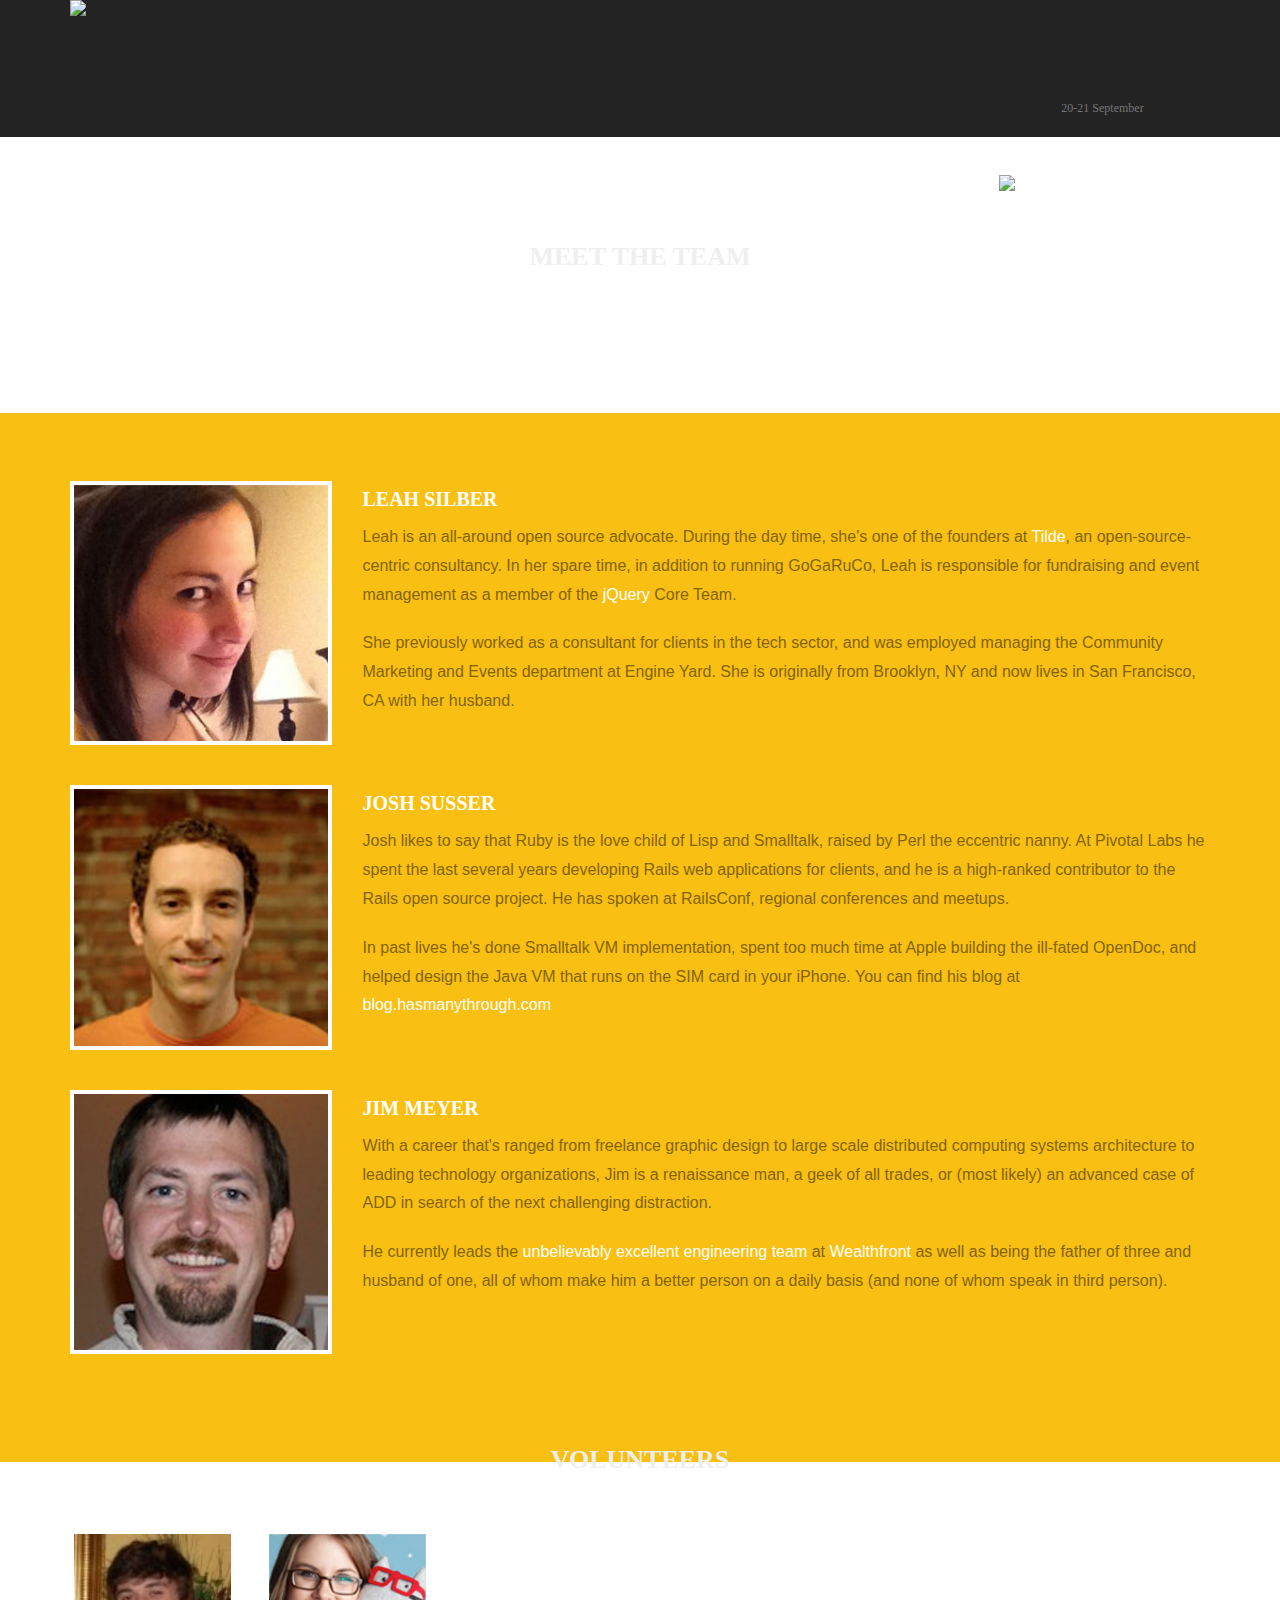
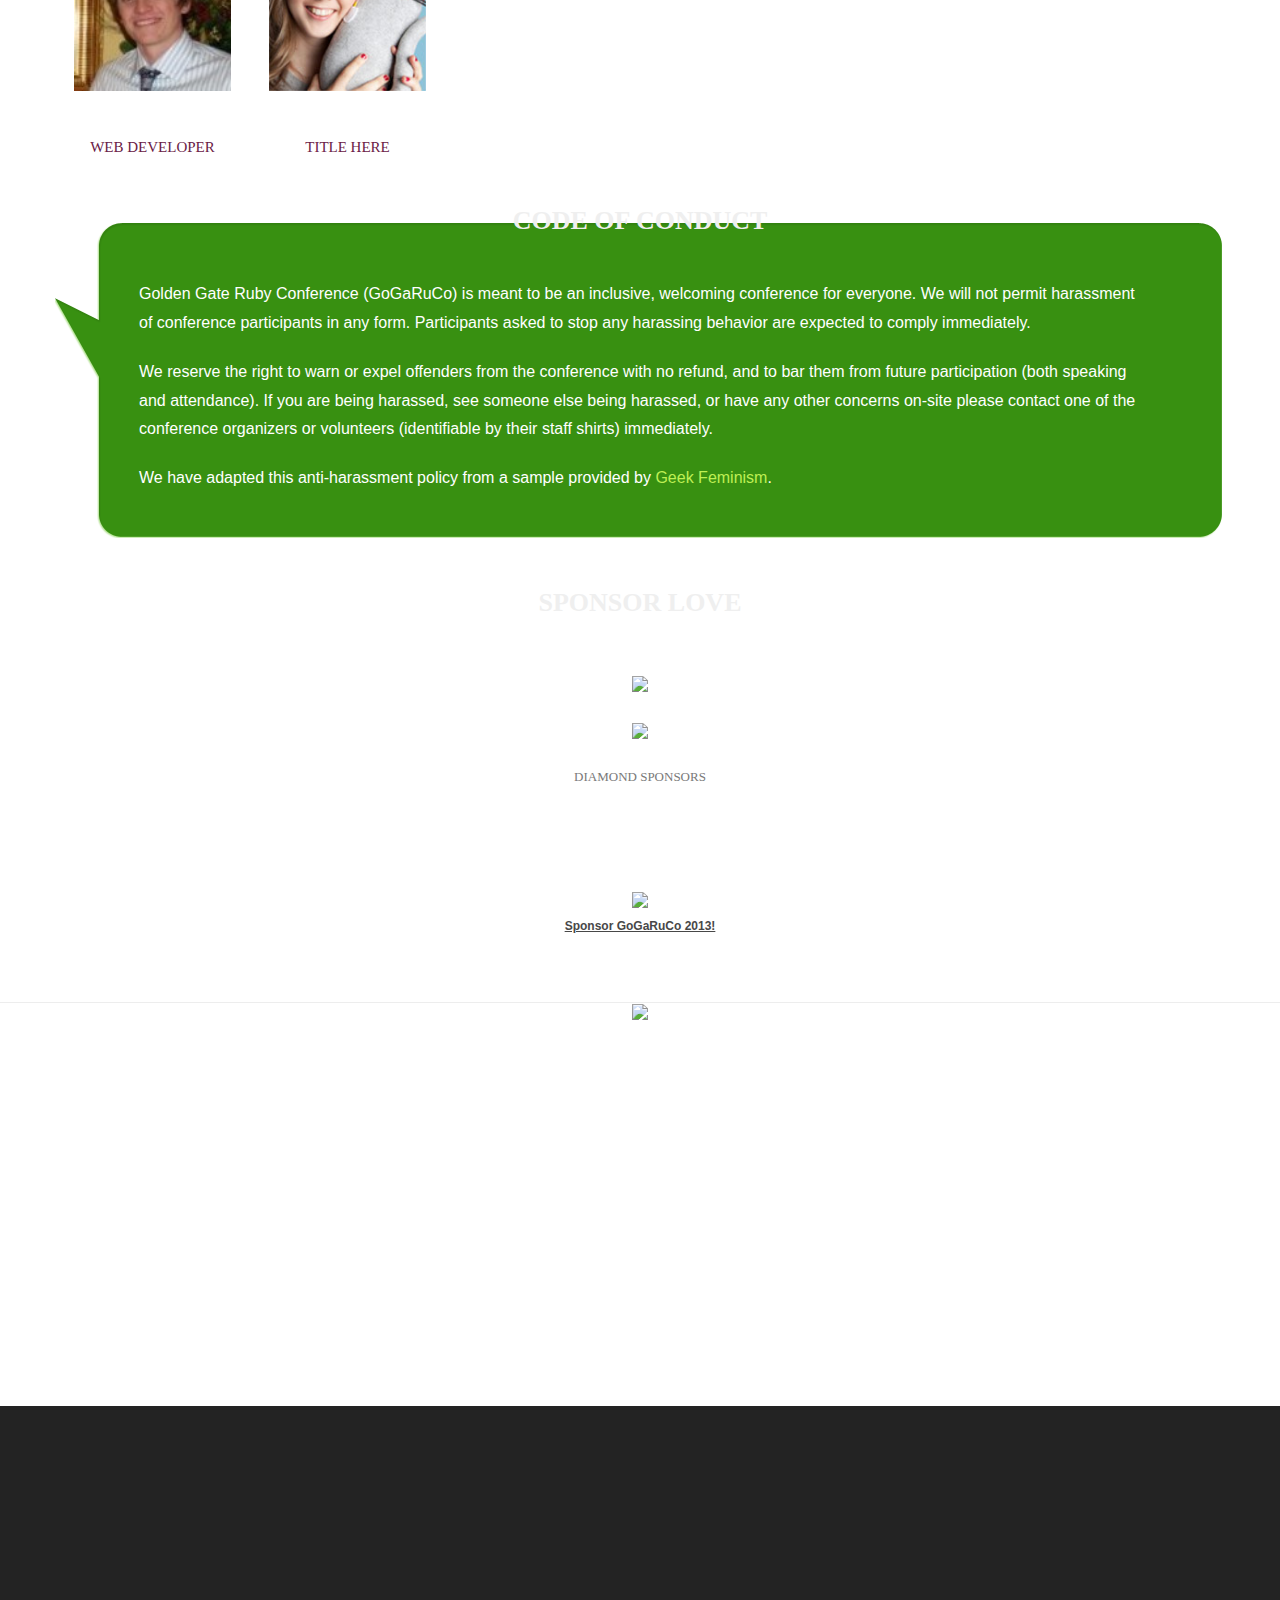
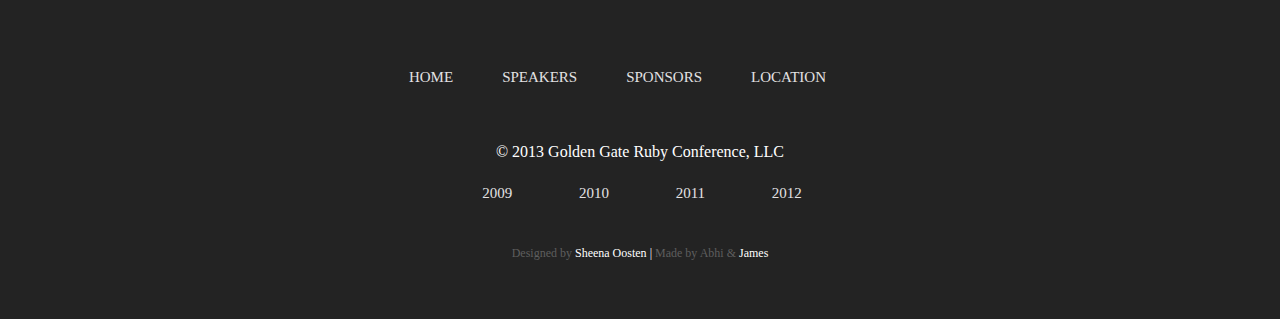
==== about.html @ cc6d3aa2 "Automated commit at 2013-07-18 03:29:44 UTC by middleman-deploy 3.0.14" ====
<!doctype html>
<html>
  <head>
    <meta charset="utf-8">
    <meta name="viewport" content="width=1920" />
    <!-- Always force latest IE rendering engine or request Chrome Frame -->
    <meta content="IE=edge,chrome=1" http-equiv="X-UA-Compatible">

    <!-- Use title if it's in the page YAML frontmatter -->
    <title>GoGaRuCo 2013</title>

    <link href="stylesheets/normalize.css?1372744883" media="screen" rel="stylesheet" type="text/css" />
<link href="stylesheets/all.css?1374118176" media="screen" rel="stylesheet" type="text/css" />
    <script src="javascripts/foundation.modernizr.js?1372744883" type="text/javascript"></script>
  </head>
  <body class="about">
    <header>
      <div class="row">
        <div class="large-10 columns">
        <ul>
          <li><a href="index.html"><img src="images/GoGaruco-logo.png?1372744883" /></a></li>
          <li><a href="index.html">Home</a></li>
          <li><a href="speakers.html">Speakers</a></li>
          <li><a href="sponsors.html">Sponsors</a></li>
          <li><a href="location.html">Location</a></li>
          <!--<li><a href="#">About</a></li>-->
        </ul>
        </div>
        <div class="large-2 columns">
        <div id="register">
          <a href="registration.html">Register Here</a>
          <div id="date">20-21 September</div>
        </div>
        </div>
      </div>
    </header>

    <div id="small_banner">
  <div class="row">
    <div class="banner-sash">
      <h2>Meet The Team</h2>
      <div class="banner-robot"><img src="images/pink-robot.png?1372744883" /></div>
    </div>
  </div>
</div>
<div class="leading-strip"></div>
<div id="team">
  <div class="row">
    <div class="large-3 columns">
        <img src="images/team/leah.jpg?1374118175" />
    </div>
    <div class="large-9 columns">
      <h2>Leah Silber</h2>
      <p>Leah is an all-around open source advocate. During the day time, she's one of the founders at <a href="tilde.io">Tilde</a>, an open-source-centric consultancy. In her spare time, in addition to running GoGaRuCo, Leah is responsible for fundraising and event management as a member of the <a href="jquery.com">jQuery</a> Core Team.</p>
      <p>She previously worked as a consultant for clients in the tech sector, and was employed managing the Community Marketing and Events department at Engine Yard. She is originally from Brooklyn, NY and now lives in San Francisco, CA with her husband. </p>
    </div>
  </div>
  <div class="row">
    <div class="large-3 columns">
        <img src="images/team/josh.jpg?1374118175" />
    </div>
    <div class="large-9 columns">
      <h2>Josh Susser</h2>
      <p>Josh likes to say that Ruby is the love child of Lisp and Smalltalk, raised by Perl the eccentric nanny. At Pivotal Labs he spent the last several years developing Rails web applications for clients, and he is a high-ranked contributor to the Rails open source project. He has spoken at RailsConf, regional conferences and meetups.</p>
      <p> In past lives he's done Smalltalk VM implementation, spent too much time at Apple building the ill-fated OpenDoc, and helped design the Java VM that runs on the SIM card in your iPhone. You can find his blog at <a href="http://blog.hasmanythrough.com">blog.hasmanythrough.com</a></p>
    </div>
  </div>
  <div class="row">
    <div class="large-3 columns">
        <img src="images/team/jim.jpg?1374118175" />
    </div>
    <div class="large-9 columns">
      <h2>JIM MEYER</h2>
      <p>With a career that's ranged from freelance graphic design to large scale distributed computing systems architecture to leading technology organizations, Jim is a renaissance man, a geek of all trades, or (most likely) an advanced case of ADD in search of the next challenging distraction. </p>
      <p>He currently leads the <a href="https://www.wealthfront.com/engineering">unbelievably excellent engineering team</a> at <a href="https://www.wealthfront.com/engineering">Wealthfront</a> as well as being the father of three and husband of one, all of whom make him a better person on a daily basis (and none of whom speak in third person).</p>
    </div>
  </div>
</div>
<div id="volunteers-heading">
  <h2>Volunteers</h2>
</div>
<div id="volunteers">
  <div class="row">
      <div class="large-2 columns">
        <div class="volunteer">
          <a href="http://www.hjhart.com">
              <img src="images/team/james.jpg?1374118175" />
          </a>
          <a href="http://www.hjhart.com" class="volunteer-url">
            James Hart
          </a>
          <span class="volunteer-title">Web Developer</span>
        </div>
      </div>
      <div class="large-2 columns left">
        <div class="volunteer">
          <a href="https://twitter.com/rachelmyers">
              <img src="images/team/rachel.jpg?1374118175" />
          </a>
          <a href="https://twitter.com/rachelmyers" class="volunteer-url">
            Rachel Myers
          </a>
          <span class="volunteer-title">Title Here</span>
        </div>
      </div>
    </div>
</div>
<div id="about-code-of-conduct-heading">
  <h2>Code of Conduct</h2>
</div>
<div id="about-code-of-conduct">
  <div class="row">
    <div id="conduct-policy">
      <p>Golden Gate Ruby Conference (GoGaRuCo) is meant to be an inclusive, welcoming conference for everyone. We will not permit harassment of conference participants in any form. Participants asked to stop any harassing behavior are expected to comply immediately.</p>
      <p>We reserve the right to warn or expel offenders from the conference with no refund, and to bar them from future participation (both speaking and attendance). If you are being harassed, see someone else being harassed, or have any other concerns on-site please contact one of the conference organizers or volunteers (identifiable by their staff shirts) immediately.</p>
      <p>We have adapted this anti-harassment policy from a sample provided by <a href="http://geekfeminism.wikia.com/wiki/Conference_anti-harassment/Policy">Geek Feminism</a>.</p>
    </div>
  </div>
</div>

<div id="sponsors-heading"><h2>Sponsor Love</h2></div>
<div id="sponsors">
  <img src="images/sponsor-line-top.png?1372744883" />

  
  <div class="sponsor_level">
    <ul>
      
        <li><a href="http://www.newrelic.com/"><img src="images/sponsors/new_relic.png?1372744883" /></a></li>
      
    </ul>
    <span>Diamond Sponsors</span>
  </div>
  

  
  <div class="sponsor_level secondary hidden">
    <ul>
      
        <li><a href="http://www.tilde.io/"><img src="images/sponsors/tilde.png?1372744883" /></a></li>
      
        <li><a href="http://www.carbonfive.com/"><img src="images/sponsors/carbon_five.png?1372744883" /></a></li>
      
        <li><a href="http://www.stormpath.com/"><img src="images/sponsors/stormpath.png?1372744883" /></a></li>
      
        <li><a href="http://causes.com/"><img src="images/sponsors/causes.png?1374118175" /></a></li>
      
        <li><a href="http://www.getbraintree.com/"><img src="images/sponsors/braintree.png?1374118175" /></a></li>
      
    </ul>
    <span>Platinum Sponsors</span>
  </div>
  
  <div class="sponsor_level secondary hidden">
    <ul>
      
        <li><a href="http://www.sharethrough.com/"><img src="images/sponsors/sharethrough.png?1374118175" /></a></li>
      
        <li><a href="http://developer.rackspace.com"><img src="images/sponsors/rackspace.png?1374118175" /></a></li>
      
        <li><a href="http://www.pivotallabs.com"><img src="images/sponsors/pivotal.png?1374118175" /></a></li>
      
        <li><a href="http://www.intridea.com"><img src="images/sponsors/intridea.png?1374118175" /></a></li>
      
    </ul>
    <span>Platinum Sponsors</span>
  </div>
  
  
      
      <div class="sponsor_level secondary hidden">
        <ul>
          
              <li><a href="http://www.lumosity.com/"><img src="images/sponsors/lumosity.png?1374118175" /></a></li>
          
              <li><a href="http://wanelo.com/"><img src="images/sponsors/wanelo.png?1374118175" /></a></li>
          
        </ul>
        <span>Gold Sponsors</span>
      </div>
      
  
  
  <img src="images/sponsor-line-bottom.png?1372744883" />
  <br/>
  <a class="prospectus" href="2013_prospectus.pdf">Sponsor GoGaRuCo 2013!</a>
</div><div class="robot-group">
  <div class="row">
    <img src="images/robot-group.png?1372744883" /> 
  </div>
</div>

<div class="footer-overlap">
  <!-- This covers the difference between the height of the robot-group image and the height of the robot-group div.-->
</div>


    <footer>
      <div class="row center">
        <ul class="nav">
          <li><a href="index.html">Home</a></li>
          <li><a href="speakers.html">Speakers</a></li>
          <li><a href="sponsors.html">Sponsors</a></li>
          <li><a href="location.html">Location</a></li>
          <!--<li><a href="#">About</a></li>-->
        </ul>
        &copy; 2013 Golden Gate Ruby Conference, LLC
        <ul class="past_years">
          <li><a href="http://2009.gogaruco.com">2009</a></li>
          <li><a href="http://2010.gogaruco.com">2010</a></li>
          <li><a href="http://2011.gogaruco.com">2011</a></li>
          <li><a href="http://2012.gogaruco.com">2012</a></li>
        </ul>
      </div>
      <div class="row center credits">
        Designed by <a href="http://www.sheenaoosten.com/">Sheena Oosten</a> <span id="bar">|</span> Made by Abhi &amp; <a href="http://www.hjhart.com">James</a>
      </div>
    </footer>

    <script src="javascripts/all.js?1373388008" type="text/javascript"></script>
    <script>
      $(document).foundation();
    </script>
  </body>
</html>
---- stylesheets/all.css ----
@charset "UTF-8";
@import url("//hello.myfonts.net/count/270564");
/* @license
 * MyFonts Webfont Build ID 2557284, 2013-05-16T01:22:59-0400
 * 
 * The fonts listed in this notice are subject to the End User License
 * Agreement(s) entered into by the website owner. All other parties are 
 * explicitly restricted from using the Licensed Webfonts(s).
 * 
 * You may obtain a valid license at the URLs below.
 * 
 * Webfont: Square 721 by Bitstream
 * URL: http://www.myfonts.com/fonts/bitstream/square-721/square-721/
 * 
 * Webfont: Square 721 Bold by Bitstream
 * URL: http://www.myfonts.com/fonts/bitstream/square-721/bold/
 * 
 * Webfont: Square 721 Extended by Bitstream../fonts
 * URL: http://www.myfonts.com/fonts/bitstream/square-721/extended/
 * 
 * Webfont: Square 721 Bold Extended by Bitstream
 * URL: http://www.myfonts.com/fonts/bitstream/square-721/bold-extended/
 * 
 * 
 * License: http://www.myfonts.com/viewlicense?type=web&buildid=2557284
 * Webfonts copyright: Copyright 1990-2003 Bitstream Inc. All rights reserved.
 * 
 * © 2013 MyFonts Inc
*/
/* @import must be at top of file, otherwise CSS will not work */
@font-face {
  font-family: 'Square721BT-Roman';
  src: url("../fonts/270564_0_0.eot");
  src: url("../fonts/270564_0_0.eot?#iefix") format("embedded-opentype"), url("../fonts/270564_0_0.woff") format("woff"), url("../fonts/270564_0_0.ttf") format("truetype"); }

@font-face {
  font-family: 'Square721BT-Bold';
  src: url("../fonts/270564_1_0.eot");
  src: url("../fonts/270564_1_0.eot?#iefix") format("embedded-opentype"), url("../fonts/270564_1_0.woff") format("woff"), url("../fonts/270564_1_0.ttf") format("truetype"); }

@font-face {
  font-family: 'Square721BT-RomanExtended';
  src: url("../fonts/270564_2_0.eot");
  src: url("../fonts/270564_2_0.eot?#iefix") format("embedded-opentype"), url("../fonts/270564_2_0.woff") format("woff"), url("../fonts/270564_2_0.ttf") format("truetype"); }

@font-face {
  font-family: 'Square721BT-BoldExtended';
  src: url("../fonts/270564_3_0.eot");
  src: url("../fonts/270564_3_0.eot?#iefix") format("embedded-opentype"), url("../fonts/270564_3_0.woff") format("woff"), url("../fonts/270564_3_0.ttf") format("truetype"); }

@font-face {
  font-family: "Antenna-Regular";
  src: url("../fonts/Antenna-Regular.otf") format("opentype"); }

@font-face {
  font-family: "Antenna-Bold";
  src: url("../fonts/Antenna-Bold.otf") format("opentype"); }

@font-face {
  font-family: "AntennaCond-Regular";
  src: url("../fonts/AntennaCond-Regular.otf") format("opentype"); }

/* line 209, /Users/hjhart/.rvm/gems/ruby-2.0.0-p195@gogaruco-2013/gems/zurb-foundation-4.1.6/scss/foundation/components/_global.scss */
*,
*:before,
*:after {
  -moz-box-sizing: border-box;
  -webkit-box-sizing: border-box;
  box-sizing: border-box; }

/* line 214, /Users/hjhart/.rvm/gems/ruby-2.0.0-p195@gogaruco-2013/gems/zurb-foundation-4.1.6/scss/foundation/components/_global.scss */
html,
body {
  font-size: 100%; }

/* line 217, /Users/hjhart/.rvm/gems/ruby-2.0.0-p195@gogaruco-2013/gems/zurb-foundation-4.1.6/scss/foundation/components/_global.scss */
body {
  background: white;
  color: #222222;
  padding: 0;
  margin: 0;
  font-family: "Antenna-Regular", sans-serif;
  font-weight: normal;
  font-style: normal;
  line-height: 1;
  position: relative; }

/* line 230, /Users/hjhart/.rvm/gems/ruby-2.0.0-p195@gogaruco-2013/gems/zurb-foundation-4.1.6/scss/foundation/components/_global.scss */
a:focus {
  outline: none; }

/* line 235, /Users/hjhart/.rvm/gems/ruby-2.0.0-p195@gogaruco-2013/gems/zurb-foundation-4.1.6/scss/foundation/components/_global.scss */
img,
object,
embed {
  max-width: 100%;
  height: auto; }

/* line 238, /Users/hjhart/.rvm/gems/ruby-2.0.0-p195@gogaruco-2013/gems/zurb-foundation-4.1.6/scss/foundation/components/_global.scss */
object,
embed {
  height: 100%; }

/* line 239, /Users/hjhart/.rvm/gems/ruby-2.0.0-p195@gogaruco-2013/gems/zurb-foundation-4.1.6/scss/foundation/components/_global.scss */
img {
  -ms-interpolation-mode: bicubic; }

/* line 245, /Users/hjhart/.rvm/gems/ruby-2.0.0-p195@gogaruco-2013/gems/zurb-foundation-4.1.6/scss/foundation/components/_global.scss */
#map_canvas img,
#map_canvas embed,
#map_canvas object,
.map_canvas img,
.map_canvas embed,
.map_canvas object {
  max-width: none !important; }

/* line 250, /Users/hjhart/.rvm/gems/ruby-2.0.0-p195@gogaruco-2013/gems/zurb-foundation-4.1.6/scss/foundation/components/_global.scss */
.left {
  float: left !important; }

/* line 251, /Users/hjhart/.rvm/gems/ruby-2.0.0-p195@gogaruco-2013/gems/zurb-foundation-4.1.6/scss/foundation/components/_global.scss */
.right {
  float: right !important; }

/* line 252, /Users/hjhart/.rvm/gems/ruby-2.0.0-p195@gogaruco-2013/gems/zurb-foundation-4.1.6/scss/foundation/components/_global.scss */
.text-left {
  text-align: left !important; }

/* line 253, /Users/hjhart/.rvm/gems/ruby-2.0.0-p195@gogaruco-2013/gems/zurb-foundation-4.1.6/scss/foundation/components/_global.scss */
.text-right {
  text-align: right !important; }

/* line 254, /Users/hjhart/.rvm/gems/ruby-2.0.0-p195@gogaruco-2013/gems/zurb-foundation-4.1.6/scss/foundation/components/_global.scss */
.text-center {
  text-align: center !important; }

/* line 255, /Users/hjhart/.rvm/gems/ruby-2.0.0-p195@gogaruco-2013/gems/zurb-foundation-4.1.6/scss/foundation/components/_global.scss */
.text-justify {
  text-align: justify !important; }

/* line 256, /Users/hjhart/.rvm/gems/ruby-2.0.0-p195@gogaruco-2013/gems/zurb-foundation-4.1.6/scss/foundation/components/_global.scss */
.hide {
  display: none; }

/* line 262, /Users/hjhart/.rvm/gems/ruby-2.0.0-p195@gogaruco-2013/gems/zurb-foundation-4.1.6/scss/foundation/components/_global.scss */
.antialiased {
  -webkit-font-smoothing: antialiased; }

/* line 265, /Users/hjhart/.rvm/gems/ruby-2.0.0-p195@gogaruco-2013/gems/zurb-foundation-4.1.6/scss/foundation/components/_global.scss */
img {
  display: inline-block;
  vertical-align: middle; }

/* line 275, /Users/hjhart/.rvm/gems/ruby-2.0.0-p195@gogaruco-2013/gems/zurb-foundation-4.1.6/scss/foundation/components/_global.scss */
textarea {
  height: auto;
  min-height: 50px; }

/* line 278, /Users/hjhart/.rvm/gems/ruby-2.0.0-p195@gogaruco-2013/gems/zurb-foundation-4.1.6/scss/foundation/components/_global.scss */
select {
  width: 100%; }

/* Grid HTML Classes */
/* line 116, /Users/hjhart/.rvm/gems/ruby-2.0.0-p195@gogaruco-2013/gems/zurb-foundation-4.1.6/scss/foundation/components/_grid.scss */
.row {
  width: 100%;
  margin-left: auto;
  margin-right: auto;
  margin-top: 0;
  margin-bottom: 0;
  max-width: 73.125em;
  *zoom: 1; }
  /* line 101, /Users/hjhart/.rvm/gems/ruby-2.0.0-p195@gogaruco-2013/gems/zurb-foundation-4.1.6/scss/foundation/components/_global.scss */
  .row:before, .row:after {
    content: " ";
    display: table; }
  /* line 102, /Users/hjhart/.rvm/gems/ruby-2.0.0-p195@gogaruco-2013/gems/zurb-foundation-4.1.6/scss/foundation/components/_global.scss */
  .row:after {
    clear: both; }
  /* line 121, /Users/hjhart/.rvm/gems/ruby-2.0.0-p195@gogaruco-2013/gems/zurb-foundation-4.1.6/scss/foundation/components/_grid.scss */
  .row.collapse .column,
  .row.collapse .columns {
    position: relative;
    padding-left: 0;
    padding-right: 0;
    float: left; }
  /* line 124, /Users/hjhart/.rvm/gems/ruby-2.0.0-p195@gogaruco-2013/gems/zurb-foundation-4.1.6/scss/foundation/components/_grid.scss */
  .row .row {
    width: auto;
    margin-left: -0.9375em;
    margin-right: -0.9375em;
    margin-top: 0;
    margin-bottom: 0;
    max-width: none;
    *zoom: 1; }
    /* line 101, /Users/hjhart/.rvm/gems/ruby-2.0.0-p195@gogaruco-2013/gems/zurb-foundation-4.1.6/scss/foundation/components/_global.scss */
    .row .row:before, .row .row:after {
      content: " ";
      display: table; }
    /* line 102, /Users/hjhart/.rvm/gems/ruby-2.0.0-p195@gogaruco-2013/gems/zurb-foundation-4.1.6/scss/foundation/components/_global.scss */
    .row .row:after {
      clear: both; }
    /* line 125, /Users/hjhart/.rvm/gems/ruby-2.0.0-p195@gogaruco-2013/gems/zurb-foundation-4.1.6/scss/foundation/components/_grid.scss */
    .row .row.collapse {
      width: auto;
      margin: 0;
      max-width: none;
      *zoom: 1; }
      /* line 101, /Users/hjhart/.rvm/gems/ruby-2.0.0-p195@gogaruco-2013/gems/zurb-foundation-4.1.6/scss/foundation/components/_global.scss */
      .row .row.collapse:before, .row .row.collapse:after {
        content: " ";
        display: table; }
      /* line 102, /Users/hjhart/.rvm/gems/ruby-2.0.0-p195@gogaruco-2013/gems/zurb-foundation-4.1.6/scss/foundation/components/_global.scss */
      .row .row.collapse:after {
        clear: both; }

/* line 130, /Users/hjhart/.rvm/gems/ruby-2.0.0-p195@gogaruco-2013/gems/zurb-foundation-4.1.6/scss/foundation/components/_grid.scss */
.column,
.columns {
  position: relative;
  padding-left: 0.9375em;
  padding-right: 0.9375em;
  width: 100%;
  float: left; }

@media only screen {
  /* line 135, /Users/hjhart/.rvm/gems/ruby-2.0.0-p195@gogaruco-2013/gems/zurb-foundation-4.1.6/scss/foundation/components/_grid.scss */
  .column,
  .columns {
    position: relative;
    padding-left: 0.9375em;
    padding-right: 0.9375em;
    float: left; }

  /* line 138, /Users/hjhart/.rvm/gems/ruby-2.0.0-p195@gogaruco-2013/gems/zurb-foundation-4.1.6/scss/foundation/components/_grid.scss */
  .small-1 {
    position: relative;
    width: 8.33333%; }

  /* line 138, /Users/hjhart/.rvm/gems/ruby-2.0.0-p195@gogaruco-2013/gems/zurb-foundation-4.1.6/scss/foundation/components/_grid.scss */
  .small-2 {
    position: relative;
    width: 16.66667%; }

  /* line 138, /Users/hjhart/.rvm/gems/ruby-2.0.0-p195@gogaruco-2013/gems/zurb-foundation-4.1.6/scss/foundation/components/_grid.scss */
  .small-3 {
    position: relative;
    width: 25%; }

  /* line 138, /Users/hjhart/.rvm/gems/ruby-2.0.0-p195@gogaruco-2013/gems/zurb-foundation-4.1.6/scss/foundation/components/_grid.scss */
  .small-4 {
    position: relative;
    width: 33.33333%; }

  /* line 138, /Users/hjhart/.rvm/gems/ruby-2.0.0-p195@gogaruco-2013/gems/zurb-foundation-4.1.6/scss/foundation/components/_grid.scss */
  .small-5 {
    position: relative;
    width: 41.66667%; }

  /* line 138, /Users/hjhart/.rvm/gems/ruby-2.0.0-p195@gogaruco-2013/gems/zurb-foundation-4.1.6/scss/foundation/components/_grid.scss */
  .small-6 {
    position: relative;
    width: 50%; }

  /* line 138, /Users/hjhart/.rvm/gems/ruby-2.0.0-p195@gogaruco-2013/gems/zurb-foundation-4.1.6/scss/foundation/components/_grid.scss */
  .small-7 {
    position: relative;
    width: 58.33333%; }

  /* line 138, /Users/hjhart/.rvm/gems/ruby-2.0.0-p195@gogaruco-2013/gems/zurb-foundation-4.1.6/scss/foundation/components/_grid.scss */
  .small-8 {
    position: relative;
    width: 66.66667%; }

  /* line 138, /Users/hjhart/.rvm/gems/ruby-2.0.0-p195@gogaruco-2013/gems/zurb-foundation-4.1.6/scss/foundation/components/_grid.scss */
  .small-9 {
    position: relative;
    width: 75%; }

  /* line 138, /Users/hjhart/.rvm/gems/ruby-2.0.0-p195@gogaruco-2013/gems/zurb-foundation-4.1.6/scss/foundation/components/_grid.scss */
  .small-10 {
    position: relative;
    width: 83.33333%; }

  /* line 138, /Users/hjhart/.rvm/gems/ruby-2.0.0-p195@gogaruco-2013/gems/zurb-foundation-4.1.6/scss/foundation/components/_grid.scss */
  .small-11 {
    position: relative;
    width: 91.66667%; }

  /* line 138, /Users/hjhart/.rvm/gems/ruby-2.0.0-p195@gogaruco-2013/gems/zurb-foundation-4.1.6/scss/foundation/components/_grid.scss */
  .small-12 {
    position: relative;
    width: 100%; }

  /* line 142, /Users/hjhart/.rvm/gems/ruby-2.0.0-p195@gogaruco-2013/gems/zurb-foundation-4.1.6/scss/foundation/components/_grid.scss */
  .small-offset-1 {
    position: relative;
    margin-left: 8.33333%; }

  /* line 142, /Users/hjhart/.rvm/gems/ruby-2.0.0-p195@gogaruco-2013/gems/zurb-foundation-4.1.6/scss/foundation/components/_grid.scss */
  .small-offset-2 {
    position: relative;
    margin-left: 16.66667%; }

  /* line 142, /Users/hjhart/.rvm/gems/ruby-2.0.0-p195@gogaruco-2013/gems/zurb-foundation-4.1.6/scss/foundation/components/_grid.scss */
  .small-offset-3 {
    position: relative;
    margin-left: 25%; }

  /* line 142, /Users/hjhart/.rvm/gems/ruby-2.0.0-p195@gogaruco-2013/gems/zurb-foundation-4.1.6/scss/foundation/components/_grid.scss */
  .small-offset-4 {
    position: relative;
    margin-left: 33.33333%; }

  /* line 142, /Users/hjhart/.rvm/gems/ruby-2.0.0-p195@gogaruco-2013/gems/zurb-foundation-4.1.6/scss/foundation/components/_grid.scss */
  .small-offset-5 {
    position: relative;
    margin-left: 41.66667%; }

  /* line 142, /Users/hjhart/.rvm/gems/ruby-2.0.0-p195@gogaruco-2013/gems/zurb-foundation-4.1.6/scss/foundation/components/_grid.scss */
  .small-offset-6 {
    position: relative;
    margin-left: 50%; }

  /* line 142, /Users/hjhart/.rvm/gems/ruby-2.0.0-p195@gogaruco-2013/gems/zurb-foundation-4.1.6/scss/foundation/components/_grid.scss */
  .small-offset-7 {
    position: relative;
    margin-left: 58.33333%; }

  /* line 142, /Users/hjhart/.rvm/gems/ruby-2.0.0-p195@gogaruco-2013/gems/zurb-foundation-4.1.6/scss/foundation/components/_grid.scss */
  .small-offset-8 {
    position: relative;
    margin-left: 66.66667%; }

  /* line 142, /Users/hjhart/.rvm/gems/ruby-2.0.0-p195@gogaruco-2013/gems/zurb-foundation-4.1.6/scss/foundation/components/_grid.scss */
  .small-offset-9 {
    position: relative;
    margin-left: 75%; }

  /* line 142, /Users/hjhart/.rvm/gems/ruby-2.0.0-p195@gogaruco-2013/gems/zurb-foundation-4.1.6/scss/foundation/components/_grid.scss */
  .small-offset-10 {
    position: relative;
    margin-left: 83.33333%; }

  /* line 145, /Users/hjhart/.rvm/gems/ruby-2.0.0-p195@gogaruco-2013/gems/zurb-foundation-4.1.6/scss/foundation/components/_grid.scss */
  [class*="column"] + [class*="column"]:last-child {
    float: right; }

  /* line 146, /Users/hjhart/.rvm/gems/ruby-2.0.0-p195@gogaruco-2013/gems/zurb-foundation-4.1.6/scss/foundation/components/_grid.scss */
  [class*="column"] + [class*="column"].end {
    float: left; }

  /* line 149, /Users/hjhart/.rvm/gems/ruby-2.0.0-p195@gogaruco-2013/gems/zurb-foundation-4.1.6/scss/foundation/components/_grid.scss */
  .column.small-centered,
  .columns.small-centered {
    position: relative;
    margin-left: auto;
    margin-right: auto;
    float: none !important; } }
/* Styles for screens that are atleast 768px; */
@media only screen and (min-width: 48em) {
  /* line 156, /Users/hjhart/.rvm/gems/ruby-2.0.0-p195@gogaruco-2013/gems/zurb-foundation-4.1.6/scss/foundation/components/_grid.scss */
  .large-1 {
    position: relative;
    width: 8.33333%; }

  /* line 156, /Users/hjhart/.rvm/gems/ruby-2.0.0-p195@gogaruco-2013/gems/zurb-foundation-4.1.6/scss/foundation/components/_grid.scss */
  .large-2 {
    position: relative;
    width: 16.66667%; }

  /* line 156, /Users/hjhart/.rvm/gems/ruby-2.0.0-p195@gogaruco-2013/gems/zurb-foundation-4.1.6/scss/foundation/components/_grid.scss */
  .large-3 {
    position: relative;
    width: 25%; }

  /* line 156, /Users/hjhart/.rvm/gems/ruby-2.0.0-p195@gogaruco-2013/gems/zurb-foundation-4.1.6/scss/foundation/components/_grid.scss */
  .large-4 {
    position: relative;
    width: 33.33333%; }

  /* line 156, /Users/hjhart/.rvm/gems/ruby-2.0.0-p195@gogaruco-2013/gems/zurb-foundation-4.1.6/scss/foundation/components/_grid.scss */
  .large-5 {
    position: relative;
    width: 41.66667%; }

  /* line 156, /Users/hjhart/.rvm/gems/ruby-2.0.0-p195@gogaruco-2013/gems/zurb-foundation-4.1.6/scss/foundation/components/_grid.scss */
  .large-6 {
    position: relative;
    width: 50%; }

  /* line 156, /Users/hjhart/.rvm/gems/ruby-2.0.0-p195@gogaruco-2013/gems/zurb-foundation-4.1.6/scss/foundation/components/_grid.scss */
  .large-7 {
    position: relative;
    width: 58.33333%; }

  /* line 156, /Users/hjhart/.rvm/gems/ruby-2.0.0-p195@gogaruco-2013/gems/zurb-foundation-4.1.6/scss/foundation/components/_grid.scss */
  .large-8 {
    position: relative;
    width: 66.66667%; }

  /* line 156, /Users/hjhart/.rvm/gems/ruby-2.0.0-p195@gogaruco-2013/gems/zurb-foundation-4.1.6/scss/foundation/components/_grid.scss */
  .large-9 {
    position: relative;
    width: 75%; }

  /* line 156, /Users/hjhart/.rvm/gems/ruby-2.0.0-p195@gogaruco-2013/gems/zurb-foundation-4.1.6/scss/foundation/components/_grid.scss */
  .large-10 {
    position: relative;
    width: 83.33333%; }

  /* line 156, /Users/hjhart/.rvm/gems/ruby-2.0.0-p195@gogaruco-2013/gems/zurb-foundation-4.1.6/scss/foundation/components/_grid.scss */
  .large-11 {
    position: relative;
    width: 91.66667%; }

  /* line 156, /Users/hjhart/.rvm/gems/ruby-2.0.0-p195@gogaruco-2013/gems/zurb-foundation-4.1.6/scss/foundation/components/_grid.scss */
  .large-12 {
    position: relative;
    width: 100%; }

  /* line 160, /Users/hjhart/.rvm/gems/ruby-2.0.0-p195@gogaruco-2013/gems/zurb-foundation-4.1.6/scss/foundation/components/_grid.scss */
  .row .large-offset-1 {
    position: relative;
    margin-left: 8.33333%; }

  /* line 160, /Users/hjhart/.rvm/gems/ruby-2.0.0-p195@gogaruco-2013/gems/zurb-foundation-4.1.6/scss/foundation/components/_grid.scss */
  .row .large-offset-2 {
    position: relative;
    margin-left: 16.66667%; }

  /* line 160, /Users/hjhart/.rvm/gems/ruby-2.0.0-p195@gogaruco-2013/gems/zurb-foundation-4.1.6/scss/foundation/components/_grid.scss */
  .row .large-offset-3 {
    position: relative;
    margin-left: 25%; }

  /* line 160, /Users/hjhart/.rvm/gems/ruby-2.0.0-p195@gogaruco-2013/gems/zurb-foundation-4.1.6/scss/foundation/components/_grid.scss */
  .row .large-offset-4 {
    position: relative;
    margin-left: 33.33333%; }

  /* line 160, /Users/hjhart/.rvm/gems/ruby-2.0.0-p195@gogaruco-2013/gems/zurb-foundation-4.1.6/scss/foundation/components/_grid.scss */
  .row .large-offset-5 {
    position: relative;
    margin-left: 41.66667%; }

  /* line 160, /Users/hjhart/.rvm/gems/ruby-2.0.0-p195@gogaruco-2013/gems/zurb-foundation-4.1.6/scss/foundation/components/_grid.scss */
  .row .large-offset-6 {
    position: relative;
    margin-left: 50%; }

  /* line 160, /Users/hjhart/.rvm/gems/ruby-2.0.0-p195@gogaruco-2013/gems/zurb-foundation-4.1.6/scss/foundation/components/_grid.scss */
  .row .large-offset-7 {
    position: relative;
    margin-left: 58.33333%; }

  /* line 160, /Users/hjhart/.rvm/gems/ruby-2.0.0-p195@gogaruco-2013/gems/zurb-foundation-4.1.6/scss/foundation/components/_grid.scss */
  .row .large-offset-8 {
    position: relative;
    margin-left: 66.66667%; }

  /* line 160, /Users/hjhart/.rvm/gems/ruby-2.0.0-p195@gogaruco-2013/gems/zurb-foundation-4.1.6/scss/foundation/components/_grid.scss */
  .row .large-offset-9 {
    position: relative;
    margin-left: 75%; }

  /* line 160, /Users/hjhart/.rvm/gems/ruby-2.0.0-p195@gogaruco-2013/gems/zurb-foundation-4.1.6/scss/foundation/components/_grid.scss */
  .row .large-offset-10 {
    position: relative;
    margin-left: 83.33333%; }

  /* line 160, /Users/hjhart/.rvm/gems/ruby-2.0.0-p195@gogaruco-2013/gems/zurb-foundation-4.1.6/scss/foundation/components/_grid.scss */
  .row .large-offset-11 {
    position: relative;
    margin-left: 91.66667%; }

  /* line 164, /Users/hjhart/.rvm/gems/ruby-2.0.0-p195@gogaruco-2013/gems/zurb-foundation-4.1.6/scss/foundation/components/_grid.scss */
  .push-1 {
    position: relative;
    left: 8.33333%;
    right: auto; }

  /* line 165, /Users/hjhart/.rvm/gems/ruby-2.0.0-p195@gogaruco-2013/gems/zurb-foundation-4.1.6/scss/foundation/components/_grid.scss */
  .pull-1 {
    position: relative;
    right: 8.33333%;
    left: auto; }

  /* line 164, /Users/hjhart/.rvm/gems/ruby-2.0.0-p195@gogaruco-2013/gems/zurb-foundation-4.1.6/scss/foundation/components/_grid.scss */
  .push-2 {
    position: relative;
    left: 16.66667%;
    right: auto; }

  /* line 165, /Users/hjhart/.rvm/gems/ruby-2.0.0-p195@gogaruco-2013/gems/zurb-foundation-4.1.6/scss/foundation/components/_grid.scss */
  .pull-2 {
    position: relative;
    right: 16.66667%;
    left: auto; }

  /* line 164, /Users/hjhart/.rvm/gems/ruby-2.0.0-p195@gogaruco-2013/gems/zurb-foundation-4.1.6/scss/foundation/components/_grid.scss */
  .push-3 {
    position: relative;
    left: 25%;
    right: auto; }

  /* line 165, /Users/hjhart/.rvm/gems/ruby-2.0.0-p195@gogaruco-2013/gems/zurb-foundation-4.1.6/scss/foundation/components/_grid.scss */
  .pull-3 {
    position: relative;
    right: 25%;
    left: auto; }

  /* line 164, /Users/hjhart/.rvm/gems/ruby-2.0.0-p195@gogaruco-2013/gems/zurb-foundation-4.1.6/scss/foundation/components/_grid.scss */
  .push-4 {
    position: relative;
    left: 33.33333%;
    right: auto; }

  /* line 165, /Users/hjhart/.rvm/gems/ruby-2.0.0-p195@gogaruco-2013/gems/zurb-foundation-4.1.6/scss/foundation/components/_grid.scss */
  .pull-4 {
    position: relative;
    right: 33.33333%;
    left: auto; }

  /* line 164, /Users/hjhart/.rvm/gems/ruby-2.0.0-p195@gogaruco-2013/gems/zurb-foundation-4.1.6/scss/foundation/components/_grid.scss */
  .push-5 {
    position: relative;
    left: 41.66667%;
    right: auto; }

  /* line 165, /Users/hjhart/.rvm/gems/ruby-2.0.0-p195@gogaruco-2013/gems/zurb-foundation-4.1.6/scss/foundation/components/_grid.scss */
  .pull-5 {
    position: relative;
    right: 41.66667%;
    left: auto; }

  /* line 164, /Users/hjhart/.rvm/gems/ruby-2.0.0-p195@gogaruco-2013/gems/zurb-foundation-4.1.6/scss/foundation/components/_grid.scss */
  .push-6 {
    position: relative;
    left: 50%;
    right: auto; }

  /* line 165, /Users/hjhart/.rvm/gems/ruby-2.0.0-p195@gogaruco-2013/gems/zurb-foundation-4.1.6/scss/foundation/components/_grid.scss */
  .pull-6 {
    position: relative;
    right: 50%;
    left: auto; }

  /* line 164, /Users/hjhart/.rvm/gems/ruby-2.0.0-p195@gogaruco-2013/gems/zurb-foundation-4.1.6/scss/foundation/components/_grid.scss */
  .push-7 {
    position: relative;
    left: 58.33333%;
    right: auto; }

  /* line 165, /Users/hjhart/.rvm/gems/ruby-2.0.0-p195@gogaruco-2013/gems/zurb-foundation-4.1.6/scss/foundation/components/_grid.scss */
  .pull-7 {
    position: relative;
    right: 58.33333%;
    left: auto; }

  /* line 164, /Users/hjhart/.rvm/gems/ruby-2.0.0-p195@gogaruco-2013/gems/zurb-foundation-4.1.6/scss/foundation/components/_grid.scss */
  .push-8 {
    position: relative;
    left: 66.66667%;
    right: auto; }

  /* line 165, /Users/hjhart/.rvm/gems/ruby-2.0.0-p195@gogaruco-2013/gems/zurb-foundation-4.1.6/scss/foundation/components/_grid.scss */
  .pull-8 {
    position: relative;
    right: 66.66667%;
    left: auto; }

  /* line 164, /Users/hjhart/.rvm/gems/ruby-2.0.0-p195@gogaruco-2013/gems/zurb-foundation-4.1.6/scss/foundation/components/_grid.scss */
  .push-9 {
    position: relative;
    left: 75%;
    right: auto; }

  /* line 165, /Users/hjhart/.rvm/gems/ruby-2.0.0-p195@gogaruco-2013/gems/zurb-foundation-4.1.6/scss/foundation/components/_grid.scss */
  .pull-9 {
    position: relative;
    right: 75%;
    left: auto; }

  /* line 164, /Users/hjhart/.rvm/gems/ruby-2.0.0-p195@gogaruco-2013/gems/zurb-foundation-4.1.6/scss/foundation/components/_grid.scss */
  .push-10 {
    position: relative;
    left: 83.33333%;
    right: auto; }

  /* line 165, /Users/hjhart/.rvm/gems/ruby-2.0.0-p195@gogaruco-2013/gems/zurb-foundation-4.1.6/scss/foundation/components/_grid.scss */
  .pull-10 {
    position: relative;
    right: 83.33333%;
    left: auto; }

  /* line 164, /Users/hjhart/.rvm/gems/ruby-2.0.0-p195@gogaruco-2013/gems/zurb-foundation-4.1.6/scss/foundation/components/_grid.scss */
  .push-11 {
    position: relative;
    left: 91.66667%;
    right: auto; }

  /* line 165, /Users/hjhart/.rvm/gems/ruby-2.0.0-p195@gogaruco-2013/gems/zurb-foundation-4.1.6/scss/foundation/components/_grid.scss */
  .pull-11 {
    position: relative;
    right: 91.66667%;
    left: auto; }

  /* line 169, /Users/hjhart/.rvm/gems/ruby-2.0.0-p195@gogaruco-2013/gems/zurb-foundation-4.1.6/scss/foundation/components/_grid.scss */
  .small-push-1 {
    left: inherit; }

  /* line 170, /Users/hjhart/.rvm/gems/ruby-2.0.0-p195@gogaruco-2013/gems/zurb-foundation-4.1.6/scss/foundation/components/_grid.scss */
  .small-pull-1 {
    right: inherit; }

  /* line 169, /Users/hjhart/.rvm/gems/ruby-2.0.0-p195@gogaruco-2013/gems/zurb-foundation-4.1.6/scss/foundation/components/_grid.scss */
  .small-push-2 {
    left: inherit; }

  /* line 170, /Users/hjhart/.rvm/gems/ruby-2.0.0-p195@gogaruco-2013/gems/zurb-foundation-4.1.6/scss/foundation/components/_grid.scss */
  .small-pull-2 {
    right: inherit; }

  /* line 169, /Users/hjhart/.rvm/gems/ruby-2.0.0-p195@gogaruco-2013/gems/zurb-foundation-4.1.6/scss/foundation/components/_grid.scss */
  .small-push-3 {
    left: inherit; }

  /* line 170, /Users/hjhart/.rvm/gems/ruby-2.0.0-p195@gogaruco-2013/gems/zurb-foundation-4.1.6/scss/foundation/components/_grid.scss */
  .small-pull-3 {
    right: inherit; }

  /* line 169, /Users/hjhart/.rvm/gems/ruby-2.0.0-p195@gogaruco-2013/gems/zurb-foundation-4.1.6/scss/foundation/components/_grid.scss */
  .small-push-4 {
    left: inherit; }

  /* line 170, /Users/hjhart/.rvm/gems/ruby-2.0.0-p195@gogaruco-2013/gems/zurb-foundation-4.1.6/scss/foundation/components/_grid.scss */
  .small-pull-4 {
    right: inherit; }

  /* line 169, /Users/hjhart/.rvm/gems/ruby-2.0.0-p195@gogaruco-2013/gems/zurb-foundation-4.1.6/scss/foundation/components/_grid.scss */
  .small-push-5 {
    left: inherit; }

  /* line 170, /Users/hjhart/.rvm/gems/ruby-2.0.0-p195@gogaruco-2013/gems/zurb-foundation-4.1.6/scss/foundation/components/_grid.scss */
  .small-pull-5 {
    right: inherit; }

  /* line 169, /Users/hjhart/.rvm/gems/ruby-2.0.0-p195@gogaruco-2013/gems/zurb-foundation-4.1.6/scss/foundation/components/_grid.scss */
  .small-push-6 {
    left: inherit; }

  /* line 170, /Users/hjhart/.rvm/gems/ruby-2.0.0-p195@gogaruco-2013/gems/zurb-foundation-4.1.6/scss/foundation/components/_grid.scss */
  .small-pull-6 {
    right: inherit; }

  /* line 169, /Users/hjhart/.rvm/gems/ruby-2.0.0-p195@gogaruco-2013/gems/zurb-foundation-4.1.6/scss/foundation/components/_grid.scss */
  .small-push-7 {
    left: inherit; }

  /* line 170, /Users/hjhart/.rvm/gems/ruby-2.0.0-p195@gogaruco-2013/gems/zurb-foundation-4.1.6/scss/foundation/components/_grid.scss */
  .small-pull-7 {
    right: inherit; }

  /* line 169, /Users/hjhart/.rvm/gems/ruby-2.0.0-p195@gogaruco-2013/gems/zurb-foundation-4.1.6/scss/foundation/components/_grid.scss */
  .small-push-8 {
    left: inherit; }

  /* line 170, /Users/hjhart/.rvm/gems/ruby-2.0.0-p195@gogaruco-2013/gems/zurb-foundation-4.1.6/scss/foundation/components/_grid.scss */
  .small-pull-8 {
    right: inherit; }

  /* line 169, /Users/hjhart/.rvm/gems/ruby-2.0.0-p195@gogaruco-2013/gems/zurb-foundation-4.1.6/scss/foundation/components/_grid.scss */
  .small-push-9 {
    left: inherit; }

  /* line 170, /Users/hjhart/.rvm/gems/ruby-2.0.0-p195@gogaruco-2013/gems/zurb-foundation-4.1.6/scss/foundation/components/_grid.scss */
  .small-pull-9 {
    right: inherit; }

  /* line 169, /Users/hjhart/.rvm/gems/ruby-2.0.0-p195@gogaruco-2013/gems/zurb-foundation-4.1.6/scss/foundation/components/_grid.scss */
  .small-push-10 {
    left: inherit; }

  /* line 170, /Users/hjhart/.rvm/gems/ruby-2.0.0-p195@gogaruco-2013/gems/zurb-foundation-4.1.6/scss/foundation/components/_grid.scss */
  .small-pull-10 {
    right: inherit; }

  /* line 169, /Users/hjhart/.rvm/gems/ruby-2.0.0-p195@gogaruco-2013/gems/zurb-foundation-4.1.6/scss/foundation/components/_grid.scss */
  .small-push-11 {
    left: inherit; }

  /* line 170, /Users/hjhart/.rvm/gems/ruby-2.0.0-p195@gogaruco-2013/gems/zurb-foundation-4.1.6/scss/foundation/components/_grid.scss */
  .small-pull-11 {
    right: inherit; }

  /* line 174, /Users/hjhart/.rvm/gems/ruby-2.0.0-p195@gogaruco-2013/gems/zurb-foundation-4.1.6/scss/foundation/components/_grid.scss */
  .column.large-centered,
  .columns.large-centered {
    position: relative;
    margin-left: auto;
    margin-right: auto;
    float: none !important; }

  /* line 177, /Users/hjhart/.rvm/gems/ruby-2.0.0-p195@gogaruco-2013/gems/zurb-foundation-4.1.6/scss/foundation/components/_grid.scss */
  .column.large-uncentered,
  .columns.large-uncentered {
    margin-left: 0;
    margin-right: 0;
    float: none; } }
/* Foundation Visibility HTML Classes */
/* line 11, /Users/hjhart/.rvm/gems/ruby-2.0.0-p195@gogaruco-2013/gems/zurb-foundation-4.1.6/scss/foundation/components/_visibility.scss */
.show-for-small,
.show-for-medium-down,
.show-for-large-down {
  display: inherit !important; }

/* line 17, /Users/hjhart/.rvm/gems/ruby-2.0.0-p195@gogaruco-2013/gems/zurb-foundation-4.1.6/scss/foundation/components/_visibility.scss */
.show-for-medium,
.show-for-medium-up,
.show-for-large,
.show-for-large-up,
.show-for-xlarge {
  display: none !important; }

/* line 23, /Users/hjhart/.rvm/gems/ruby-2.0.0-p195@gogaruco-2013/gems/zurb-foundation-4.1.6/scss/foundation/components/_visibility.scss */
.hide-for-medium,
.hide-for-medium-up,
.hide-for-large,
.hide-for-large-up,
.hide-for-xlarge {
  display: inherit !important; }

/* line 27, /Users/hjhart/.rvm/gems/ruby-2.0.0-p195@gogaruco-2013/gems/zurb-foundation-4.1.6/scss/foundation/components/_visibility.scss */
.hide-for-small,
.hide-for-medium-down,
.hide-for-large-down {
  display: none !important; }

/* Specific visilbity for tables */
/* line 38, /Users/hjhart/.rvm/gems/ruby-2.0.0-p195@gogaruco-2013/gems/zurb-foundation-4.1.6/scss/foundation/components/_visibility.scss */
table.show-for-small, table.show-for-medium-down, table.show-for-large-down, table.hide-for-medium, table.hide-for-medium-up, table.hide-for-large, table.hide-for-large-up, table.hide-for-xlarge {
  display: table; }

/* line 48, /Users/hjhart/.rvm/gems/ruby-2.0.0-p195@gogaruco-2013/gems/zurb-foundation-4.1.6/scss/foundation/components/_visibility.scss */
thead.show-for-small, thead.show-for-medium-down, thead.show-for-large-down, thead.hide-for-medium, thead.hide-for-medium-up, thead.hide-for-large, thead.hide-for-large-up, thead.hide-for-xlarge {
  display: table-header-group !important; }

/* line 58, /Users/hjhart/.rvm/gems/ruby-2.0.0-p195@gogaruco-2013/gems/zurb-foundation-4.1.6/scss/foundation/components/_visibility.scss */
tbody.show-for-small, tbody.show-for-medium-down, tbody.show-for-large-down, tbody.hide-for-medium, tbody.hide-for-medium-up, tbody.hide-for-large, tbody.hide-for-large-up, tbody.hide-for-xlarge {
  display: table-row-group !important; }

/* line 68, /Users/hjhart/.rvm/gems/ruby-2.0.0-p195@gogaruco-2013/gems/zurb-foundation-4.1.6/scss/foundation/components/_visibility.scss */
tr.show-for-small, tr.show-for-medium-down, tr.show-for-large-down, tr.hide-for-medium, tr.hide-for-medium-up, tr.hide-for-large, tr.hide-for-large-up, tr.hide-for-xlarge {
  display: table-row !important; }

/* line 79, /Users/hjhart/.rvm/gems/ruby-2.0.0-p195@gogaruco-2013/gems/zurb-foundation-4.1.6/scss/foundation/components/_visibility.scss */
td.show-for-small, td.show-for-medium-down, td.show-for-large-down, td.hide-for-medium, td.hide-for-medium-up, td.hide-for-large, td.hide-for-large-up, td.hide-for-xlarge,
th.show-for-small,
th.show-for-medium-down,
th.show-for-large-down,
th.hide-for-medium,
th.hide-for-medium-up,
th.hide-for-large,
th.hide-for-large-up,
th.hide-for-xlarge {
  display: table-cell !important; }

/* Medium Displays: 768px - 1279px */
@media only screen and (min-width: 48em) {
  /* line 85, /Users/hjhart/.rvm/gems/ruby-2.0.0-p195@gogaruco-2013/gems/zurb-foundation-4.1.6/scss/foundation/components/_visibility.scss */
  .show-for-medium,
  .show-for-medium-up {
    display: inherit !important; }

  /* line 87, /Users/hjhart/.rvm/gems/ruby-2.0.0-p195@gogaruco-2013/gems/zurb-foundation-4.1.6/scss/foundation/components/_visibility.scss */
  .show-for-small {
    display: none !important; }

  /* line 89, /Users/hjhart/.rvm/gems/ruby-2.0.0-p195@gogaruco-2013/gems/zurb-foundation-4.1.6/scss/foundation/components/_visibility.scss */
  .hide-for-small {
    display: inherit !important; }

  /* line 92, /Users/hjhart/.rvm/gems/ruby-2.0.0-p195@gogaruco-2013/gems/zurb-foundation-4.1.6/scss/foundation/components/_visibility.scss */
  .hide-for-medium,
  .hide-for-medium-up {
    display: none !important; }

  /* Specific visilbity for tables */
  /* line 98, /Users/hjhart/.rvm/gems/ruby-2.0.0-p195@gogaruco-2013/gems/zurb-foundation-4.1.6/scss/foundation/components/_visibility.scss */
  table.show-for-medium, table.show-for-medium-up, table.hide-for-small {
    display: table; }

  /* line 103, /Users/hjhart/.rvm/gems/ruby-2.0.0-p195@gogaruco-2013/gems/zurb-foundation-4.1.6/scss/foundation/components/_visibility.scss */
  thead.show-for-medium, thead.show-for-medium-up, thead.hide-for-small {
    display: table-header-group !important; }

  /* line 108, /Users/hjhart/.rvm/gems/ruby-2.0.0-p195@gogaruco-2013/gems/zurb-foundation-4.1.6/scss/foundation/components/_visibility.scss */
  tbody.show-for-medium, tbody.show-for-medium-up, tbody.hide-for-small {
    display: table-row-group !important; }

  /* line 113, /Users/hjhart/.rvm/gems/ruby-2.0.0-p195@gogaruco-2013/gems/zurb-foundation-4.1.6/scss/foundation/components/_visibility.scss */
  tr.show-for-medium, tr.show-for-medium-up, tr.hide-for-small {
    display: table-row !important; }

  /* line 119, /Users/hjhart/.rvm/gems/ruby-2.0.0-p195@gogaruco-2013/gems/zurb-foundation-4.1.6/scss/foundation/components/_visibility.scss */
  td.show-for-medium, td.show-for-medium-up, td.hide-for-small,
  th.show-for-medium,
  th.show-for-medium-up,
  th.hide-for-small {
    display: table-cell !important; } }
/* Large Displays: 1280px - 1440px */
@media only screen and (min-width: 80em) {
  /* line 126, /Users/hjhart/.rvm/gems/ruby-2.0.0-p195@gogaruco-2013/gems/zurb-foundation-4.1.6/scss/foundation/components/_visibility.scss */
  .show-for-large,
  .show-for-large-up {
    display: inherit !important; }

  /* line 129, /Users/hjhart/.rvm/gems/ruby-2.0.0-p195@gogaruco-2013/gems/zurb-foundation-4.1.6/scss/foundation/components/_visibility.scss */
  .show-for-medium,
  .show-for-medium-down {
    display: none !important; }

  /* line 132, /Users/hjhart/.rvm/gems/ruby-2.0.0-p195@gogaruco-2013/gems/zurb-foundation-4.1.6/scss/foundation/components/_visibility.scss */
  .hide-for-medium,
  .hide-for-medium-down {
    display: inherit !important; }

  /* line 135, /Users/hjhart/.rvm/gems/ruby-2.0.0-p195@gogaruco-2013/gems/zurb-foundation-4.1.6/scss/foundation/components/_visibility.scss */
  .hide-for-large,
  .hide-for-large-up {
    display: none !important; }

  /* Specific visilbity for tables */
  /* line 142, /Users/hjhart/.rvm/gems/ruby-2.0.0-p195@gogaruco-2013/gems/zurb-foundation-4.1.6/scss/foundation/components/_visibility.scss */
  table.show-for-large, table.show-for-large-up, table.hide-for-medium, table.hide-for-medium-down {
    display: table; }

  /* line 148, /Users/hjhart/.rvm/gems/ruby-2.0.0-p195@gogaruco-2013/gems/zurb-foundation-4.1.6/scss/foundation/components/_visibility.scss */
  thead.show-for-large, thead.show-for-large-up, thead.hide-for-medium, thead.hide-for-medium-down {
    display: table-header-group !important; }

  /* line 154, /Users/hjhart/.rvm/gems/ruby-2.0.0-p195@gogaruco-2013/gems/zurb-foundation-4.1.6/scss/foundation/components/_visibility.scss */
  tbody.show-for-large, tbody.show-for-large-up, tbody.hide-for-medium, tbody.hide-for-medium-down {
    display: table-row-group !important; }

  /* line 160, /Users/hjhart/.rvm/gems/ruby-2.0.0-p195@gogaruco-2013/gems/zurb-foundation-4.1.6/scss/foundation/components/_visibility.scss */
  tr.show-for-large, tr.show-for-large-up, tr.hide-for-medium, tr.hide-for-medium-down {
    display: table-row !important; }

  /* line 167, /Users/hjhart/.rvm/gems/ruby-2.0.0-p195@gogaruco-2013/gems/zurb-foundation-4.1.6/scss/foundation/components/_visibility.scss */
  td.show-for-large, td.show-for-large-up, td.hide-for-medium, td.hide-for-medium-down,
  th.show-for-large,
  th.show-for-large-up,
  th.hide-for-medium,
  th.hide-for-medium-down {
    display: table-cell !important; } }
/* X-Large Displays: 1400px and up */
@media only screen and (min-width: 90em) {
  /* line 173, /Users/hjhart/.rvm/gems/ruby-2.0.0-p195@gogaruco-2013/gems/zurb-foundation-4.1.6/scss/foundation/components/_visibility.scss */
  .show-for-xlarge {
    display: inherit !important; }

  /* line 176, /Users/hjhart/.rvm/gems/ruby-2.0.0-p195@gogaruco-2013/gems/zurb-foundation-4.1.6/scss/foundation/components/_visibility.scss */
  .show-for-large,
  .show-for-large-down {
    display: none !important; }

  /* line 179, /Users/hjhart/.rvm/gems/ruby-2.0.0-p195@gogaruco-2013/gems/zurb-foundation-4.1.6/scss/foundation/components/_visibility.scss */
  .hide-for-large,
  .hide-for-large-down {
    display: inherit !important; }

  /* line 181, /Users/hjhart/.rvm/gems/ruby-2.0.0-p195@gogaruco-2013/gems/zurb-foundation-4.1.6/scss/foundation/components/_visibility.scss */
  .hide-for-xlarge {
    display: none !important; }

  /* Specific visilbity for tables */
  /* line 187, /Users/hjhart/.rvm/gems/ruby-2.0.0-p195@gogaruco-2013/gems/zurb-foundation-4.1.6/scss/foundation/components/_visibility.scss */
  table.show-for-xlarge, table.hide-for-large, table.hide-for-large-down {
    display: table; }

  /* line 192, /Users/hjhart/.rvm/gems/ruby-2.0.0-p195@gogaruco-2013/gems/zurb-foundation-4.1.6/scss/foundation/components/_visibility.scss */
  thead.show-for-xlarge, thead.hide-for-large, thead.hide-for-large-down {
    display: table-header-group !important; }

  /* line 197, /Users/hjhart/.rvm/gems/ruby-2.0.0-p195@gogaruco-2013/gems/zurb-foundation-4.1.6/scss/foundation/components/_visibility.scss */
  tbody.show-for-xlarge, tbody.hide-for-large, tbody.hide-for-large-down {
    display: table-row-group !important; }

  /* line 202, /Users/hjhart/.rvm/gems/ruby-2.0.0-p195@gogaruco-2013/gems/zurb-foundation-4.1.6/scss/foundation/components/_visibility.scss */
  tr.show-for-xlarge, tr.hide-for-large, tr.hide-for-large-down {
    display: table-row !important; }

  /* line 208, /Users/hjhart/.rvm/gems/ruby-2.0.0-p195@gogaruco-2013/gems/zurb-foundation-4.1.6/scss/foundation/components/_visibility.scss */
  td.show-for-xlarge, td.hide-for-large, td.hide-for-large-down,
  th.show-for-xlarge,
  th.hide-for-large,
  th.hide-for-large-down {
    display: table-cell !important; } }
/* Orientation targeting */
/* line 215, /Users/hjhart/.rvm/gems/ruby-2.0.0-p195@gogaruco-2013/gems/zurb-foundation-4.1.6/scss/foundation/components/_visibility.scss */
.show-for-landscape,
.hide-for-portrait {
  display: inherit !important; }

/* line 217, /Users/hjhart/.rvm/gems/ruby-2.0.0-p195@gogaruco-2013/gems/zurb-foundation-4.1.6/scss/foundation/components/_visibility.scss */
.hide-for-landscape,
.show-for-portrait {
  display: none !important; }

/* Specific visilbity for tables */
/* line 222, /Users/hjhart/.rvm/gems/ruby-2.0.0-p195@gogaruco-2013/gems/zurb-foundation-4.1.6/scss/foundation/components/_visibility.scss */
table.hide-for-landscape, table.show-for-portrait {
  display: table; }

/* line 226, /Users/hjhart/.rvm/gems/ruby-2.0.0-p195@gogaruco-2013/gems/zurb-foundation-4.1.6/scss/foundation/components/_visibility.scss */
thead.hide-for-landscape, thead.show-for-portrait {
  display: table-header-group !important; }

/* line 230, /Users/hjhart/.rvm/gems/ruby-2.0.0-p195@gogaruco-2013/gems/zurb-foundation-4.1.6/scss/foundation/components/_visibility.scss */
tbody.hide-for-landscape, tbody.show-for-portrait {
  display: table-row-group !important; }

/* line 234, /Users/hjhart/.rvm/gems/ruby-2.0.0-p195@gogaruco-2013/gems/zurb-foundation-4.1.6/scss/foundation/components/_visibility.scss */
tr.hide-for-landscape, tr.show-for-portrait {
  display: table-row !important; }

/* line 239, /Users/hjhart/.rvm/gems/ruby-2.0.0-p195@gogaruco-2013/gems/zurb-foundation-4.1.6/scss/foundation/components/_visibility.scss */
td.hide-for-landscape, td.show-for-portrait,
th.hide-for-landscape,
th.show-for-portrait {
  display: table-cell !important; }

@media only screen and (orientation: landscape) {
  /* line 244, /Users/hjhart/.rvm/gems/ruby-2.0.0-p195@gogaruco-2013/gems/zurb-foundation-4.1.6/scss/foundation/components/_visibility.scss */
  .show-for-landscape,
  .hide-for-portrait {
    display: inherit !important; }

  /* line 246, /Users/hjhart/.rvm/gems/ruby-2.0.0-p195@gogaruco-2013/gems/zurb-foundation-4.1.6/scss/foundation/components/_visibility.scss */
  .hide-for-landscape,
  .show-for-portrait {
    display: none !important; }

  /* Specific visilbity for tables */
  /* line 251, /Users/hjhart/.rvm/gems/ruby-2.0.0-p195@gogaruco-2013/gems/zurb-foundation-4.1.6/scss/foundation/components/_visibility.scss */
  table.show-for-landscape, table.hide-for-portrait {
    display: table; }

  /* line 255, /Users/hjhart/.rvm/gems/ruby-2.0.0-p195@gogaruco-2013/gems/zurb-foundation-4.1.6/scss/foundation/components/_visibility.scss */
  thead.show-for-landscape, thead.hide-for-portrait {
    display: table-header-group !important; }

  /* line 259, /Users/hjhart/.rvm/gems/ruby-2.0.0-p195@gogaruco-2013/gems/zurb-foundation-4.1.6/scss/foundation/components/_visibility.scss */
  tbody.show-for-landscape, tbody.hide-for-portrait {
    display: table-row-group !important; }

  /* line 263, /Users/hjhart/.rvm/gems/ruby-2.0.0-p195@gogaruco-2013/gems/zurb-foundation-4.1.6/scss/foundation/components/_visibility.scss */
  tr.show-for-landscape, tr.hide-for-portrait {
    display: table-row !important; }

  /* line 268, /Users/hjhart/.rvm/gems/ruby-2.0.0-p195@gogaruco-2013/gems/zurb-foundation-4.1.6/scss/foundation/components/_visibility.scss */
  td.show-for-landscape, td.hide-for-portrait,
  th.show-for-landscape,
  th.hide-for-portrait {
    display: table-cell !important; } }
@media only screen and (orientation: portrait) {
  /* line 274, /Users/hjhart/.rvm/gems/ruby-2.0.0-p195@gogaruco-2013/gems/zurb-foundation-4.1.6/scss/foundation/components/_visibility.scss */
  .show-for-portrait,
  .hide-for-landscape {
    display: inherit !important; }

  /* line 276, /Users/hjhart/.rvm/gems/ruby-2.0.0-p195@gogaruco-2013/gems/zurb-foundation-4.1.6/scss/foundation/components/_visibility.scss */
  .hide-for-portrait,
  .show-for-landscape {
    display: none !important; }

  /* Specific visilbity for tables */
  /* line 281, /Users/hjhart/.rvm/gems/ruby-2.0.0-p195@gogaruco-2013/gems/zurb-foundation-4.1.6/scss/foundation/components/_visibility.scss */
  table.show-for-portrait, table.hide-for-landscape {
    display: table; }

  /* line 285, /Users/hjhart/.rvm/gems/ruby-2.0.0-p195@gogaruco-2013/gems/zurb-foundation-4.1.6/scss/foundation/components/_visibility.scss */
  thead.show-for-portrait, thead.hide-for-landscape {
    display: table-header-group !important; }

  /* line 289, /Users/hjhart/.rvm/gems/ruby-2.0.0-p195@gogaruco-2013/gems/zurb-foundation-4.1.6/scss/foundation/components/_visibility.scss */
  tbody.show-for-portrait, tbody.hide-for-landscape {
    display: table-row-group !important; }

  /* line 293, /Users/hjhart/.rvm/gems/ruby-2.0.0-p195@gogaruco-2013/gems/zurb-foundation-4.1.6/scss/foundation/components/_visibility.scss */
  tr.show-for-portrait, tr.hide-for-landscape {
    display: table-row !important; }

  /* line 298, /Users/hjhart/.rvm/gems/ruby-2.0.0-p195@gogaruco-2013/gems/zurb-foundation-4.1.6/scss/foundation/components/_visibility.scss */
  td.show-for-portrait, td.hide-for-landscape,
  th.show-for-portrait,
  th.hide-for-landscape {
    display: table-cell !important; } }
/* Touch-enabled device targeting */
/* line 303, /Users/hjhart/.rvm/gems/ruby-2.0.0-p195@gogaruco-2013/gems/zurb-foundation-4.1.6/scss/foundation/components/_visibility.scss */
.show-for-touch {
  display: none !important; }

/* line 304, /Users/hjhart/.rvm/gems/ruby-2.0.0-p195@gogaruco-2013/gems/zurb-foundation-4.1.6/scss/foundation/components/_visibility.scss */
.hide-for-touch {
  display: inherit !important; }

/* line 305, /Users/hjhart/.rvm/gems/ruby-2.0.0-p195@gogaruco-2013/gems/zurb-foundation-4.1.6/scss/foundation/components/_visibility.scss */
.touch .show-for-touch {
  display: inherit !important; }

/* line 306, /Users/hjhart/.rvm/gems/ruby-2.0.0-p195@gogaruco-2013/gems/zurb-foundation-4.1.6/scss/foundation/components/_visibility.scss */
.touch .hide-for-touch {
  display: none !important; }

/* Specific visilbity for tables */
/* line 309, /Users/hjhart/.rvm/gems/ruby-2.0.0-p195@gogaruco-2013/gems/zurb-foundation-4.1.6/scss/foundation/components/_visibility.scss */
table.hide-for-touch {
  display: table; }

/* line 310, /Users/hjhart/.rvm/gems/ruby-2.0.0-p195@gogaruco-2013/gems/zurb-foundation-4.1.6/scss/foundation/components/_visibility.scss */
.touch table.show-for-touch {
  display: table; }

/* line 311, /Users/hjhart/.rvm/gems/ruby-2.0.0-p195@gogaruco-2013/gems/zurb-foundation-4.1.6/scss/foundation/components/_visibility.scss */
thead.hide-for-touch {
  display: table-header-group !important; }

/* line 312, /Users/hjhart/.rvm/gems/ruby-2.0.0-p195@gogaruco-2013/gems/zurb-foundation-4.1.6/scss/foundation/components/_visibility.scss */
.touch thead.show-for-touch {
  display: table-header-group !important; }

/* line 313, /Users/hjhart/.rvm/gems/ruby-2.0.0-p195@gogaruco-2013/gems/zurb-foundation-4.1.6/scss/foundation/components/_visibility.scss */
tbody.hide-for-touch {
  display: table-row-group !important; }

/* line 314, /Users/hjhart/.rvm/gems/ruby-2.0.0-p195@gogaruco-2013/gems/zurb-foundation-4.1.6/scss/foundation/components/_visibility.scss */
.touch tbody.show-for-touch {
  display: table-row-group !important; }

/* line 315, /Users/hjhart/.rvm/gems/ruby-2.0.0-p195@gogaruco-2013/gems/zurb-foundation-4.1.6/scss/foundation/components/_visibility.scss */
tr.hide-for-touch {
  display: table-row !important; }

/* line 316, /Users/hjhart/.rvm/gems/ruby-2.0.0-p195@gogaruco-2013/gems/zurb-foundation-4.1.6/scss/foundation/components/_visibility.scss */
.touch tr.show-for-touch {
  display: table-row !important; }

/* line 317, /Users/hjhart/.rvm/gems/ruby-2.0.0-p195@gogaruco-2013/gems/zurb-foundation-4.1.6/scss/foundation/components/_visibility.scss */
td.hide-for-touch {
  display: table-cell !important; }

/* line 318, /Users/hjhart/.rvm/gems/ruby-2.0.0-p195@gogaruco-2013/gems/zurb-foundation-4.1.6/scss/foundation/components/_visibility.scss */
.touch td.show-for-touch {
  display: table-cell !important; }

/* line 319, /Users/hjhart/.rvm/gems/ruby-2.0.0-p195@gogaruco-2013/gems/zurb-foundation-4.1.6/scss/foundation/components/_visibility.scss */
th.hide-for-touch {
  display: table-cell !important; }

/* line 320, /Users/hjhart/.rvm/gems/ruby-2.0.0-p195@gogaruco-2013/gems/zurb-foundation-4.1.6/scss/foundation/components/_visibility.scss */
.touch th.show-for-touch {
  display: table-cell !important; }

/* Foundation Block Grids for below small breakpoint */
@media only screen {
  /* line 47, /Users/hjhart/.rvm/gems/ruby-2.0.0-p195@gogaruco-2013/gems/zurb-foundation-4.1.6/scss/foundation/components/_block-grid.scss */
  [class*="block-grid-"] {
    display: block;
    padding: 0;
    margin: 0 -10px;
    *zoom: 1; }
    /* line 101, /Users/hjhart/.rvm/gems/ruby-2.0.0-p195@gogaruco-2013/gems/zurb-foundation-4.1.6/scss/foundation/components/_global.scss */
    [class*="block-grid-"]:before, [class*="block-grid-"]:after {
      content: " ";
      display: table; }
    /* line 102, /Users/hjhart/.rvm/gems/ruby-2.0.0-p195@gogaruco-2013/gems/zurb-foundation-4.1.6/scss/foundation/components/_global.scss */
    [class*="block-grid-"]:after {
      clear: both; }
    /* line 24, /Users/hjhart/.rvm/gems/ruby-2.0.0-p195@gogaruco-2013/gems/zurb-foundation-4.1.6/scss/foundation/components/_block-grid.scss */
    [class*="block-grid-"] > li {
      display: inline;
      height: auto;
      float: left;
      padding: 0 10px 10px; }

  /* line 33, /Users/hjhart/.rvm/gems/ruby-2.0.0-p195@gogaruco-2013/gems/zurb-foundation-4.1.6/scss/foundation/components/_block-grid.scss */
  .small-block-grid-1 > li {
    width: 100%;
    padding: 0 10px 10px; }
    /* line 37, /Users/hjhart/.rvm/gems/ruby-2.0.0-p195@gogaruco-2013/gems/zurb-foundation-4.1.6/scss/foundation/components/_block-grid.scss */
    .small-block-grid-1 > li:nth-of-type(n) {
      clear: none; }
    /* line 38, /Users/hjhart/.rvm/gems/ruby-2.0.0-p195@gogaruco-2013/gems/zurb-foundation-4.1.6/scss/foundation/components/_block-grid.scss */
    .small-block-grid-1 > li:nth-of-type(1n+1) {
      clear: both; }

  /* line 33, /Users/hjhart/.rvm/gems/ruby-2.0.0-p195@gogaruco-2013/gems/zurb-foundation-4.1.6/scss/foundation/components/_block-grid.scss */
  .small-block-grid-2 > li {
    width: 50%;
    padding: 0 10px 10px; }
    /* line 37, /Users/hjhart/.rvm/gems/ruby-2.0.0-p195@gogaruco-2013/gems/zurb-foundation-4.1.6/scss/foundation/components/_block-grid.scss */
    .small-block-grid-2 > li:nth-of-type(n) {
      clear: none; }
    /* line 38, /Users/hjhart/.rvm/gems/ruby-2.0.0-p195@gogaruco-2013/gems/zurb-foundation-4.1.6/scss/foundation/components/_block-grid.scss */
    .small-block-grid-2 > li:nth-of-type(2n+1) {
      clear: both; }

  /* line 33, /Users/hjhart/.rvm/gems/ruby-2.0.0-p195@gogaruco-2013/gems/zurb-foundation-4.1.6/scss/foundation/components/_block-grid.scss */
  .small-block-grid-3 > li {
    width: 33.33333%;
    padding: 0 10px 10px; }
    /* line 37, /Users/hjhart/.rvm/gems/ruby-2.0.0-p195@gogaruco-2013/gems/zurb-foundation-4.1.6/scss/foundation/components/_block-grid.scss */
    .small-block-grid-3 > li:nth-of-type(n) {
      clear: none; }
    /* line 38, /Users/hjhart/.rvm/gems/ruby-2.0.0-p195@gogaruco-2013/gems/zurb-foundation-4.1.6/scss/foundation/components/_block-grid.scss */
    .small-block-grid-3 > li:nth-of-type(3n+1) {
      clear: both; }

  /* line 33, /Users/hjhart/.rvm/gems/ruby-2.0.0-p195@gogaruco-2013/gems/zurb-foundation-4.1.6/scss/foundation/components/_block-grid.scss */
  .small-block-grid-4 > li {
    width: 25%;
    padding: 0 10px 10px; }
    /* line 37, /Users/hjhart/.rvm/gems/ruby-2.0.0-p195@gogaruco-2013/gems/zurb-foundation-4.1.6/scss/foundation/components/_block-grid.scss */
    .small-block-grid-4 > li:nth-of-type(n) {
      clear: none; }
    /* line 38, /Users/hjhart/.rvm/gems/ruby-2.0.0-p195@gogaruco-2013/gems/zurb-foundation-4.1.6/scss/foundation/components/_block-grid.scss */
    .small-block-grid-4 > li:nth-of-type(4n+1) {
      clear: both; }

  /* line 33, /Users/hjhart/.rvm/gems/ruby-2.0.0-p195@gogaruco-2013/gems/zurb-foundation-4.1.6/scss/foundation/components/_block-grid.scss */
  .small-block-grid-5 > li {
    width: 20%;
    padding: 0 10px 10px; }
    /* line 37, /Users/hjhart/.rvm/gems/ruby-2.0.0-p195@gogaruco-2013/gems/zurb-foundation-4.1.6/scss/foundation/components/_block-grid.scss */
    .small-block-grid-5 > li:nth-of-type(n) {
      clear: none; }
    /* line 38, /Users/hjhart/.rvm/gems/ruby-2.0.0-p195@gogaruco-2013/gems/zurb-foundation-4.1.6/scss/foundation/components/_block-grid.scss */
    .small-block-grid-5 > li:nth-of-type(5n+1) {
      clear: both; }

  /* line 33, /Users/hjhart/.rvm/gems/ruby-2.0.0-p195@gogaruco-2013/gems/zurb-foundation-4.1.6/scss/foundation/components/_block-grid.scss */
  .small-block-grid-6 > li {
    width: 16.66667%;
    padding: 0 10px 10px; }
    /* line 37, /Users/hjhart/.rvm/gems/ruby-2.0.0-p195@gogaruco-2013/gems/zurb-foundation-4.1.6/scss/foundation/components/_block-grid.scss */
    .small-block-grid-6 > li:nth-of-type(n) {
      clear: none; }
    /* line 38, /Users/hjhart/.rvm/gems/ruby-2.0.0-p195@gogaruco-2013/gems/zurb-foundation-4.1.6/scss/foundation/components/_block-grid.scss */
    .small-block-grid-6 > li:nth-of-type(6n+1) {
      clear: both; }

  /* line 33, /Users/hjhart/.rvm/gems/ruby-2.0.0-p195@gogaruco-2013/gems/zurb-foundation-4.1.6/scss/foundation/components/_block-grid.scss */
  .small-block-grid-7 > li {
    width: 14.28571%;
    padding: 0 10px 10px; }
    /* line 37, /Users/hjhart/.rvm/gems/ruby-2.0.0-p195@gogaruco-2013/gems/zurb-foundation-4.1.6/scss/foundation/components/_block-grid.scss */
    .small-block-grid-7 > li:nth-of-type(n) {
      clear: none; }
    /* line 38, /Users/hjhart/.rvm/gems/ruby-2.0.0-p195@gogaruco-2013/gems/zurb-foundation-4.1.6/scss/foundation/components/_block-grid.scss */
    .small-block-grid-7 > li:nth-of-type(7n+1) {
      clear: both; }

  /* line 33, /Users/hjhart/.rvm/gems/ruby-2.0.0-p195@gogaruco-2013/gems/zurb-foundation-4.1.6/scss/foundation/components/_block-grid.scss */
  .small-block-grid-8 > li {
    width: 12.5%;
    padding: 0 10px 10px; }
    /* line 37, /Users/hjhart/.rvm/gems/ruby-2.0.0-p195@gogaruco-2013/gems/zurb-foundation-4.1.6/scss/foundation/components/_block-grid.scss */
    .small-block-grid-8 > li:nth-of-type(n) {
      clear: none; }
    /* line 38, /Users/hjhart/.rvm/gems/ruby-2.0.0-p195@gogaruco-2013/gems/zurb-foundation-4.1.6/scss/foundation/components/_block-grid.scss */
    .small-block-grid-8 > li:nth-of-type(8n+1) {
      clear: both; }

  /* line 33, /Users/hjhart/.rvm/gems/ruby-2.0.0-p195@gogaruco-2013/gems/zurb-foundation-4.1.6/scss/foundation/components/_block-grid.scss */
  .small-block-grid-9 > li {
    width: 11.11111%;
    padding: 0 10px 10px; }
    /* line 37, /Users/hjhart/.rvm/gems/ruby-2.0.0-p195@gogaruco-2013/gems/zurb-foundation-4.1.6/scss/foundation/components/_block-grid.scss */
    .small-block-grid-9 > li:nth-of-type(n) {
      clear: none; }
    /* line 38, /Users/hjhart/.rvm/gems/ruby-2.0.0-p195@gogaruco-2013/gems/zurb-foundation-4.1.6/scss/foundation/components/_block-grid.scss */
    .small-block-grid-9 > li:nth-of-type(9n+1) {
      clear: both; }

  /* line 33, /Users/hjhart/.rvm/gems/ruby-2.0.0-p195@gogaruco-2013/gems/zurb-foundation-4.1.6/scss/foundation/components/_block-grid.scss */
  .small-block-grid-10 > li {
    width: 10%;
    padding: 0 10px 10px; }
    /* line 37, /Users/hjhart/.rvm/gems/ruby-2.0.0-p195@gogaruco-2013/gems/zurb-foundation-4.1.6/scss/foundation/components/_block-grid.scss */
    .small-block-grid-10 > li:nth-of-type(n) {
      clear: none; }
    /* line 38, /Users/hjhart/.rvm/gems/ruby-2.0.0-p195@gogaruco-2013/gems/zurb-foundation-4.1.6/scss/foundation/components/_block-grid.scss */
    .small-block-grid-10 > li:nth-of-type(10n+1) {
      clear: both; }

  /* line 33, /Users/hjhart/.rvm/gems/ruby-2.0.0-p195@gogaruco-2013/gems/zurb-foundation-4.1.6/scss/foundation/components/_block-grid.scss */
  .small-block-grid-11 > li {
    width: 9.09091%;
    padding: 0 10px 10px; }
    /* line 37, /Users/hjhart/.rvm/gems/ruby-2.0.0-p195@gogaruco-2013/gems/zurb-foundation-4.1.6/scss/foundation/components/_block-grid.scss */
    .small-block-grid-11 > li:nth-of-type(n) {
      clear: none; }
    /* line 38, /Users/hjhart/.rvm/gems/ruby-2.0.0-p195@gogaruco-2013/gems/zurb-foundation-4.1.6/scss/foundation/components/_block-grid.scss */
    .small-block-grid-11 > li:nth-of-type(11n+1) {
      clear: both; }

  /* line 33, /Users/hjhart/.rvm/gems/ruby-2.0.0-p195@gogaruco-2013/gems/zurb-foundation-4.1.6/scss/foundation/components/_block-grid.scss */
  .small-block-grid-12 > li {
    width: 8.33333%;
    padding: 0 10px 10px; }
    /* line 37, /Users/hjhart/.rvm/gems/ruby-2.0.0-p195@gogaruco-2013/gems/zurb-foundation-4.1.6/scss/foundation/components/_block-grid.scss */
    .small-block-grid-12 > li:nth-of-type(n) {
      clear: none; }
    /* line 38, /Users/hjhart/.rvm/gems/ruby-2.0.0-p195@gogaruco-2013/gems/zurb-foundation-4.1.6/scss/foundation/components/_block-grid.scss */
    .small-block-grid-12 > li:nth-of-type(12n+1) {
      clear: both; } }
/* Foundation Block Grids for above small breakpoint */
@media only screen and (min-width: 48em) {
  /* Remove small grid clearing */
  /* line 60, /Users/hjhart/.rvm/gems/ruby-2.0.0-p195@gogaruco-2013/gems/zurb-foundation-4.1.6/scss/foundation/components/_block-grid.scss */
  .small-block-grid-1 > li:nth-of-type(1n+1) {
    clear: none; }

  /* line 60, /Users/hjhart/.rvm/gems/ruby-2.0.0-p195@gogaruco-2013/gems/zurb-foundation-4.1.6/scss/foundation/components/_block-grid.scss */
  .small-block-grid-2 > li:nth-of-type(2n+1) {
    clear: none; }

  /* line 60, /Users/hjhart/.rvm/gems/ruby-2.0.0-p195@gogaruco-2013/gems/zurb-foundation-4.1.6/scss/foundation/components/_block-grid.scss */
  .small-block-grid-3 > li:nth-of-type(3n+1) {
    clear: none; }

  /* line 60, /Users/hjhart/.rvm/gems/ruby-2.0.0-p195@gogaruco-2013/gems/zurb-foundation-4.1.6/scss/foundation/components/_block-grid.scss */
  .small-block-grid-4 > li:nth-of-type(4n+1) {
    clear: none; }

  /* line 60, /Users/hjhart/.rvm/gems/ruby-2.0.0-p195@gogaruco-2013/gems/zurb-foundation-4.1.6/scss/foundation/components/_block-grid.scss */
  .small-block-grid-5 > li:nth-of-type(5n+1) {
    clear: none; }

  /* line 60, /Users/hjhart/.rvm/gems/ruby-2.0.0-p195@gogaruco-2013/gems/zurb-foundation-4.1.6/scss/foundation/components/_block-grid.scss */
  .small-block-grid-6 > li:nth-of-type(6n+1) {
    clear: none; }

  /* line 60, /Users/hjhart/.rvm/gems/ruby-2.0.0-p195@gogaruco-2013/gems/zurb-foundation-4.1.6/scss/foundation/components/_block-grid.scss */
  .small-block-grid-7 > li:nth-of-type(7n+1) {
    clear: none; }

  /* line 60, /Users/hjhart/.rvm/gems/ruby-2.0.0-p195@gogaruco-2013/gems/zurb-foundation-4.1.6/scss/foundation/components/_block-grid.scss */
  .small-block-grid-8 > li:nth-of-type(8n+1) {
    clear: none; }

  /* line 60, /Users/hjhart/.rvm/gems/ruby-2.0.0-p195@gogaruco-2013/gems/zurb-foundation-4.1.6/scss/foundation/components/_block-grid.scss */
  .small-block-grid-9 > li:nth-of-type(9n+1) {
    clear: none; }

  /* line 60, /Users/hjhart/.rvm/gems/ruby-2.0.0-p195@gogaruco-2013/gems/zurb-foundation-4.1.6/scss/foundation/components/_block-grid.scss */
  .small-block-grid-10 > li:nth-of-type(10n+1) {
    clear: none; }

  /* line 60, /Users/hjhart/.rvm/gems/ruby-2.0.0-p195@gogaruco-2013/gems/zurb-foundation-4.1.6/scss/foundation/components/_block-grid.scss */
  .small-block-grid-11 > li:nth-of-type(11n+1) {
    clear: none; }

  /* line 60, /Users/hjhart/.rvm/gems/ruby-2.0.0-p195@gogaruco-2013/gems/zurb-foundation-4.1.6/scss/foundation/components/_block-grid.scss */
  .small-block-grid-12 > li:nth-of-type(12n+1) {
    clear: none; }

  /* line 33, /Users/hjhart/.rvm/gems/ruby-2.0.0-p195@gogaruco-2013/gems/zurb-foundation-4.1.6/scss/foundation/components/_block-grid.scss */
  .large-block-grid-1 > li {
    width: 100%;
    padding: 0 10px 10px; }
    /* line 37, /Users/hjhart/.rvm/gems/ruby-2.0.0-p195@gogaruco-2013/gems/zurb-foundation-4.1.6/scss/foundation/components/_block-grid.scss */
    .large-block-grid-1 > li:nth-of-type(n) {
      clear: none; }
    /* line 38, /Users/hjhart/.rvm/gems/ruby-2.0.0-p195@gogaruco-2013/gems/zurb-foundation-4.1.6/scss/foundation/components/_block-grid.scss */
    .large-block-grid-1 > li:nth-of-type(1n+1) {
      clear: both; }

  /* line 33, /Users/hjhart/.rvm/gems/ruby-2.0.0-p195@gogaruco-2013/gems/zurb-foundation-4.1.6/scss/foundation/components/_block-grid.scss */
  .large-block-grid-2 > li {
    width: 50%;
    padding: 0 10px 10px; }
    /* line 37, /Users/hjhart/.rvm/gems/ruby-2.0.0-p195@gogaruco-2013/gems/zurb-foundation-4.1.6/scss/foundation/components/_block-grid.scss */
    .large-block-grid-2 > li:nth-of-type(n) {
      clear: none; }
    /* line 38, /Users/hjhart/.rvm/gems/ruby-2.0.0-p195@gogaruco-2013/gems/zurb-foundation-4.1.6/scss/foundation/components/_block-grid.scss */
    .large-block-grid-2 > li:nth-of-type(2n+1) {
      clear: both; }

  /* line 33, /Users/hjhart/.rvm/gems/ruby-2.0.0-p195@gogaruco-2013/gems/zurb-foundation-4.1.6/scss/foundation/components/_block-grid.scss */
  .large-block-grid-3 > li {
    width: 33.33333%;
    padding: 0 10px 10px; }
    /* line 37, /Users/hjhart/.rvm/gems/ruby-2.0.0-p195@gogaruco-2013/gems/zurb-foundation-4.1.6/scss/foundation/components/_block-grid.scss */
    .large-block-grid-3 > li:nth-of-type(n) {
      clear: none; }
    /* line 38, /Users/hjhart/.rvm/gems/ruby-2.0.0-p195@gogaruco-2013/gems/zurb-foundation-4.1.6/scss/foundation/components/_block-grid.scss */
    .large-block-grid-3 > li:nth-of-type(3n+1) {
      clear: both; }

  /* line 33, /Users/hjhart/.rvm/gems/ruby-2.0.0-p195@gogaruco-2013/gems/zurb-foundation-4.1.6/scss/foundation/components/_block-grid.scss */
  .large-block-grid-4 > li {
    width: 25%;
    padding: 0 10px 10px; }
    /* line 37, /Users/hjhart/.rvm/gems/ruby-2.0.0-p195@gogaruco-2013/gems/zurb-foundation-4.1.6/scss/foundation/components/_block-grid.scss */
    .large-block-grid-4 > li:nth-of-type(n) {
      clear: none; }
    /* line 38, /Users/hjhart/.rvm/gems/ruby-2.0.0-p195@gogaruco-2013/gems/zurb-foundation-4.1.6/scss/foundation/components/_block-grid.scss */
    .large-block-grid-4 > li:nth-of-type(4n+1) {
      clear: both; }

  /* line 33, /Users/hjhart/.rvm/gems/ruby-2.0.0-p195@gogaruco-2013/gems/zurb-foundation-4.1.6/scss/foundation/components/_block-grid.scss */
  .large-block-grid-5 > li {
    width: 20%;
    padding: 0 10px 10px; }
    /* line 37, /Users/hjhart/.rvm/gems/ruby-2.0.0-p195@gogaruco-2013/gems/zurb-foundation-4.1.6/scss/foundation/components/_block-grid.scss */
    .large-block-grid-5 > li:nth-of-type(n) {
      clear: none; }
    /* line 38, /Users/hjhart/.rvm/gems/ruby-2.0.0-p195@gogaruco-2013/gems/zurb-foundation-4.1.6/scss/foundation/components/_block-grid.scss */
    .large-block-grid-5 > li:nth-of-type(5n+1) {
      clear: both; }

  /* line 33, /Users/hjhart/.rvm/gems/ruby-2.0.0-p195@gogaruco-2013/gems/zurb-foundation-4.1.6/scss/foundation/components/_block-grid.scss */
  .large-block-grid-6 > li {
    width: 16.66667%;
    padding: 0 10px 10px; }
    /* line 37, /Users/hjhart/.rvm/gems/ruby-2.0.0-p195@gogaruco-2013/gems/zurb-foundation-4.1.6/scss/foundation/components/_block-grid.scss */
    .large-block-grid-6 > li:nth-of-type(n) {
      clear: none; }
    /* line 38, /Users/hjhart/.rvm/gems/ruby-2.0.0-p195@gogaruco-2013/gems/zurb-foundation-4.1.6/scss/foundation/components/_block-grid.scss */
    .large-block-grid-6 > li:nth-of-type(6n+1) {
      clear: both; }

  /* line 33, /Users/hjhart/.rvm/gems/ruby-2.0.0-p195@gogaruco-2013/gems/zurb-foundation-4.1.6/scss/foundation/components/_block-grid.scss */
  .large-block-grid-7 > li {
    width: 14.28571%;
    padding: 0 10px 10px; }
    /* line 37, /Users/hjhart/.rvm/gems/ruby-2.0.0-p195@gogaruco-2013/gems/zurb-foundation-4.1.6/scss/foundation/components/_block-grid.scss */
    .large-block-grid-7 > li:nth-of-type(n) {
      clear: none; }
    /* line 38, /Users/hjhart/.rvm/gems/ruby-2.0.0-p195@gogaruco-2013/gems/zurb-foundation-4.1.6/scss/foundation/components/_block-grid.scss */
    .large-block-grid-7 > li:nth-of-type(7n+1) {
      clear: both; }

  /* line 33, /Users/hjhart/.rvm/gems/ruby-2.0.0-p195@gogaruco-2013/gems/zurb-foundation-4.1.6/scss/foundation/components/_block-grid.scss */
  .large-block-grid-8 > li {
    width: 12.5%;
    padding: 0 10px 10px; }
    /* line 37, /Users/hjhart/.rvm/gems/ruby-2.0.0-p195@gogaruco-2013/gems/zurb-foundation-4.1.6/scss/foundation/components/_block-grid.scss */
    .large-block-grid-8 > li:nth-of-type(n) {
      clear: none; }
    /* line 38, /Users/hjhart/.rvm/gems/ruby-2.0.0-p195@gogaruco-2013/gems/zurb-foundation-4.1.6/scss/foundation/components/_block-grid.scss */
    .large-block-grid-8 > li:nth-of-type(8n+1) {
      clear: both; }

  /* line 33, /Users/hjhart/.rvm/gems/ruby-2.0.0-p195@gogaruco-2013/gems/zurb-foundation-4.1.6/scss/foundation/components/_block-grid.scss */
  .large-block-grid-9 > li {
    width: 11.11111%;
    padding: 0 10px 10px; }
    /* line 37, /Users/hjhart/.rvm/gems/ruby-2.0.0-p195@gogaruco-2013/gems/zurb-foundation-4.1.6/scss/foundation/components/_block-grid.scss */
    .large-block-grid-9 > li:nth-of-type(n) {
      clear: none; }
    /* line 38, /Users/hjhart/.rvm/gems/ruby-2.0.0-p195@gogaruco-2013/gems/zurb-foundation-4.1.6/scss/foundation/components/_block-grid.scss */
    .large-block-grid-9 > li:nth-of-type(9n+1) {
      clear: both; }

  /* line 33, /Users/hjhart/.rvm/gems/ruby-2.0.0-p195@gogaruco-2013/gems/zurb-foundation-4.1.6/scss/foundation/components/_block-grid.scss */
  .large-block-grid-10 > li {
    width: 10%;
    padding: 0 10px 10px; }
    /* line 37, /Users/hjhart/.rvm/gems/ruby-2.0.0-p195@gogaruco-2013/gems/zurb-foundation-4.1.6/scss/foundation/components/_block-grid.scss */
    .large-block-grid-10 > li:nth-of-type(n) {
      clear: none; }
    /* line 38, /Users/hjhart/.rvm/gems/ruby-2.0.0-p195@gogaruco-2013/gems/zurb-foundation-4.1.6/scss/foundation/components/_block-grid.scss */
    .large-block-grid-10 > li:nth-of-type(10n+1) {
      clear: both; }

  /* line 33, /Users/hjhart/.rvm/gems/ruby-2.0.0-p195@gogaruco-2013/gems/zurb-foundation-4.1.6/scss/foundation/components/_block-grid.scss */
  .large-block-grid-11 > li {
    width: 9.09091%;
    padding: 0 10px 10px; }
    /* line 37, /Users/hjhart/.rvm/gems/ruby-2.0.0-p195@gogaruco-2013/gems/zurb-foundation-4.1.6/scss/foundation/components/_block-grid.scss */
    .large-block-grid-11 > li:nth-of-type(n) {
      clear: none; }
    /* line 38, /Users/hjhart/.rvm/gems/ruby-2.0.0-p195@gogaruco-2013/gems/zurb-foundation-4.1.6/scss/foundation/components/_block-grid.scss */
    .large-block-grid-11 > li:nth-of-type(11n+1) {
      clear: both; }

  /* line 33, /Users/hjhart/.rvm/gems/ruby-2.0.0-p195@gogaruco-2013/gems/zurb-foundation-4.1.6/scss/foundation/components/_block-grid.scss */
  .large-block-grid-12 > li {
    width: 8.33333%;
    padding: 0 10px 10px; }
    /* line 37, /Users/hjhart/.rvm/gems/ruby-2.0.0-p195@gogaruco-2013/gems/zurb-foundation-4.1.6/scss/foundation/components/_block-grid.scss */
    .large-block-grid-12 > li:nth-of-type(n) {
      clear: none; }
    /* line 38, /Users/hjhart/.rvm/gems/ruby-2.0.0-p195@gogaruco-2013/gems/zurb-foundation-4.1.6/scss/foundation/components/_block-grid.scss */
    .large-block-grid-12 > li:nth-of-type(12n+1) {
      clear: both; } }
/* line 107, /Users/hjhart/.rvm/gems/ruby-2.0.0-p195@gogaruco-2013/gems/zurb-foundation-4.1.6/scss/foundation/components/_type.scss */
p.lead {
  font-size: 1.21875em;
  line-height: 1.6; }

/* line 112, /Users/hjhart/.rvm/gems/ruby-2.0.0-p195@gogaruco-2013/gems/zurb-foundation-4.1.6/scss/foundation/components/_type.scss */
.subheader {
  line-height: 1.4;
  color: #6f6f6f;
  font-weight: 300;
  margin-top: 0.2em;
  margin-bottom: 0.5em; }

/* Typography resets */
/* line 141, /Users/hjhart/.rvm/gems/ruby-2.0.0-p195@gogaruco-2013/gems/zurb-foundation-4.1.6/scss/foundation/components/_type.scss */
div,
dl,
dt,
dd,
ul,
ol,
li,
h1,
h2,
h3,
h4,
h5,
h6,
pre,
form,
p,
blockquote,
th,
td {
  margin: 0;
  padding: 0;
  direction: ltr; }

/* Default Link Styles */
/* line 148, /Users/hjhart/.rvm/gems/ruby-2.0.0-p195@gogaruco-2013/gems/zurb-foundation-4.1.6/scss/foundation/components/_type.scss */
a {
  color: #2ba6cb;
  text-decoration: none;
  line-height: inherit; }
  /* line 154, /Users/hjhart/.rvm/gems/ruby-2.0.0-p195@gogaruco-2013/gems/zurb-foundation-4.1.6/scss/foundation/components/_type.scss */
  a:hover, a:focus {
    color: #2795b6; }
  /* line 156, /Users/hjhart/.rvm/gems/ruby-2.0.0-p195@gogaruco-2013/gems/zurb-foundation-4.1.6/scss/foundation/components/_type.scss */
  a img {
    border: none; }

/* Default paragraph styles */
/* line 160, /Users/hjhart/.rvm/gems/ruby-2.0.0-p195@gogaruco-2013/gems/zurb-foundation-4.1.6/scss/foundation/components/_type.scss */
p {
  font-family: inherit;
  font-weight: normal;
  font-size: 1em;
  line-height: 1.8;
  margin-bottom: 1.25em;
  text-rendering: optimizeLegibility; }
  /* line 170, /Users/hjhart/.rvm/gems/ruby-2.0.0-p195@gogaruco-2013/gems/zurb-foundation-4.1.6/scss/foundation/components/_type.scss */
  p aside {
    font-size: 0.875em;
    line-height: 1.35;
    font-style: italic; }

/* Default header styles */
/* line 178, /Users/hjhart/.rvm/gems/ruby-2.0.0-p195@gogaruco-2013/gems/zurb-foundation-4.1.6/scss/foundation/components/_type.scss */
h1, h2, h3, h4, h5, h6 {
  font-family: "Helvetica Neue", "Helvetica", Helvetica, Arial, sans-serif;
  font-weight: bold;
  font-style: normal;
  color: #222222;
  text-rendering: optimizeLegibility;
  margin-top: 0.2em;
  margin-bottom: 0.5em;
  line-height: 1.2125em; }
  /* line 188, /Users/hjhart/.rvm/gems/ruby-2.0.0-p195@gogaruco-2013/gems/zurb-foundation-4.1.6/scss/foundation/components/_type.scss */
  h1 small, h2 small, h3 small, h4 small, h5 small, h6 small {
    font-size: 60%;
    color: #6f6f6f;
    line-height: 0; }

/* line 195, /Users/hjhart/.rvm/gems/ruby-2.0.0-p195@gogaruco-2013/gems/zurb-foundation-4.1.6/scss/foundation/components/_type.scss */
h1 {
  font-size: 2.125em; }

/* line 196, /Users/hjhart/.rvm/gems/ruby-2.0.0-p195@gogaruco-2013/gems/zurb-foundation-4.1.6/scss/foundation/components/_type.scss */
h2 {
  font-size: 1.6875em; }

/* line 197, /Users/hjhart/.rvm/gems/ruby-2.0.0-p195@gogaruco-2013/gems/zurb-foundation-4.1.6/scss/foundation/components/_type.scss */
h3 {
  font-size: 1.375em; }

/* line 198, /Users/hjhart/.rvm/gems/ruby-2.0.0-p195@gogaruco-2013/gems/zurb-foundation-4.1.6/scss/foundation/components/_type.scss */
h4 {
  font-size: 1.125em; }

/* line 199, /Users/hjhart/.rvm/gems/ruby-2.0.0-p195@gogaruco-2013/gems/zurb-foundation-4.1.6/scss/foundation/components/_type.scss */
h5 {
  font-size: 1.125em; }

/* line 200, /Users/hjhart/.rvm/gems/ruby-2.0.0-p195@gogaruco-2013/gems/zurb-foundation-4.1.6/scss/foundation/components/_type.scss */
h6 {
  font-size: 1em; }

/* line 204, /Users/hjhart/.rvm/gems/ruby-2.0.0-p195@gogaruco-2013/gems/zurb-foundation-4.1.6/scss/foundation/components/_type.scss */
hr {
  border: solid #dddddd;
  border-width: 1px 0 0;
  clear: both;
  margin: 1.25em 0 1.1875em;
  height: 0; }

/* Helpful Typography Defaults */
/* line 214, /Users/hjhart/.rvm/gems/ruby-2.0.0-p195@gogaruco-2013/gems/zurb-foundation-4.1.6/scss/foundation/components/_type.scss */
em,
i {
  font-style: italic;
  line-height: inherit; }

/* line 220, /Users/hjhart/.rvm/gems/ruby-2.0.0-p195@gogaruco-2013/gems/zurb-foundation-4.1.6/scss/foundation/components/_type.scss */
strong,
b {
  font-weight: bold;
  line-height: inherit; }

/* line 225, /Users/hjhart/.rvm/gems/ruby-2.0.0-p195@gogaruco-2013/gems/zurb-foundation-4.1.6/scss/foundation/components/_type.scss */
small {
  font-size: 60%;
  line-height: inherit; }

/* line 230, /Users/hjhart/.rvm/gems/ruby-2.0.0-p195@gogaruco-2013/gems/zurb-foundation-4.1.6/scss/foundation/components/_type.scss */
code {
  font-family: Consolas, "Liberation Mono", Courier, monospace;
  font-weight: bold;
  color: #7f0a0c; }

/* Lists */
/* line 239, /Users/hjhart/.rvm/gems/ruby-2.0.0-p195@gogaruco-2013/gems/zurb-foundation-4.1.6/scss/foundation/components/_type.scss */
ul,
ol,
dl {
  font-size: 1em;
  line-height: 1.8;
  margin-bottom: 1.25em;
  list-style-position: outside;
  font-family: inherit; }

/* Unordered Lists */
/* line 251, /Users/hjhart/.rvm/gems/ruby-2.0.0-p195@gogaruco-2013/gems/zurb-foundation-4.1.6/scss/foundation/components/_type.scss */
ul li ul,
ul li ol {
  margin-left: 1.25em;
  margin-bottom: 0;
  font-size: 1em;
  /* Override nested font-size change */ }
/* line 260, /Users/hjhart/.rvm/gems/ruby-2.0.0-p195@gogaruco-2013/gems/zurb-foundation-4.1.6/scss/foundation/components/_type.scss */
ul.square li ul, ul.circle li ul, ul.disc li ul {
  list-style: inherit; }
/* line 263, /Users/hjhart/.rvm/gems/ruby-2.0.0-p195@gogaruco-2013/gems/zurb-foundation-4.1.6/scss/foundation/components/_type.scss */
ul.square {
  list-style-type: square; }
/* line 264, /Users/hjhart/.rvm/gems/ruby-2.0.0-p195@gogaruco-2013/gems/zurb-foundation-4.1.6/scss/foundation/components/_type.scss */
ul.circle {
  list-style-type: circle; }
/* line 265, /Users/hjhart/.rvm/gems/ruby-2.0.0-p195@gogaruco-2013/gems/zurb-foundation-4.1.6/scss/foundation/components/_type.scss */
ul.disc {
  list-style-type: disc; }
/* line 266, /Users/hjhart/.rvm/gems/ruby-2.0.0-p195@gogaruco-2013/gems/zurb-foundation-4.1.6/scss/foundation/components/_type.scss */
ul.no-bullet {
  list-style: none; }

/* Ordered Lists */
/* line 273, /Users/hjhart/.rvm/gems/ruby-2.0.0-p195@gogaruco-2013/gems/zurb-foundation-4.1.6/scss/foundation/components/_type.scss */
ol li ul,
ol li ol {
  margin-left: 1.25em;
  margin-bottom: 0; }

/* Definition Lists */
/* line 282, /Users/hjhart/.rvm/gems/ruby-2.0.0-p195@gogaruco-2013/gems/zurb-foundation-4.1.6/scss/foundation/components/_type.scss */
dl dt {
  margin-bottom: 0.3em;
  font-weight: bold; }
/* line 286, /Users/hjhart/.rvm/gems/ruby-2.0.0-p195@gogaruco-2013/gems/zurb-foundation-4.1.6/scss/foundation/components/_type.scss */
dl dd {
  margin-bottom: 0.75em; }

/* Abbreviations */
/* line 291, /Users/hjhart/.rvm/gems/ruby-2.0.0-p195@gogaruco-2013/gems/zurb-foundation-4.1.6/scss/foundation/components/_type.scss */
abbr,
acronym {
  text-transform: uppercase;
  font-size: 90%;
  color: #222222;
  border-bottom: 1px dotted #dddddd;
  cursor: help; }

/* line 298, /Users/hjhart/.rvm/gems/ruby-2.0.0-p195@gogaruco-2013/gems/zurb-foundation-4.1.6/scss/foundation/components/_type.scss */
abbr {
  text-transform: none; }

/* Blockquotes */
/* line 303, /Users/hjhart/.rvm/gems/ruby-2.0.0-p195@gogaruco-2013/gems/zurb-foundation-4.1.6/scss/foundation/components/_type.scss */
blockquote {
  margin: 0 0 1.25em;
  padding: 0.5625em 1.25em 0 1.1875em;
  border-left: 1px solid #dddddd; }
  /* line 308, /Users/hjhart/.rvm/gems/ruby-2.0.0-p195@gogaruco-2013/gems/zurb-foundation-4.1.6/scss/foundation/components/_type.scss */
  blockquote cite {
    display: block;
    font-size: 0.8125em;
    color: #555555; }
    /* line 312, /Users/hjhart/.rvm/gems/ruby-2.0.0-p195@gogaruco-2013/gems/zurb-foundation-4.1.6/scss/foundation/components/_type.scss */
    blockquote cite:before {
      content: "\2014 \0020"; }
    /* line 317, /Users/hjhart/.rvm/gems/ruby-2.0.0-p195@gogaruco-2013/gems/zurb-foundation-4.1.6/scss/foundation/components/_type.scss */
    blockquote cite a,
    blockquote cite a:visited {
      color: #555555; }

/* line 323, /Users/hjhart/.rvm/gems/ruby-2.0.0-p195@gogaruco-2013/gems/zurb-foundation-4.1.6/scss/foundation/components/_type.scss */
blockquote,
blockquote p {
  line-height: 1.8;
  color: #6f6f6f; }

/* Microformats */
/* line 329, /Users/hjhart/.rvm/gems/ruby-2.0.0-p195@gogaruco-2013/gems/zurb-foundation-4.1.6/scss/foundation/components/_type.scss */
.vcard {
  display: inline-block;
  margin: 0 0 1.25em 0;
  border: 1px solid #dddddd;
  padding: 0.625em 0.75em; }
  /* line 335, /Users/hjhart/.rvm/gems/ruby-2.0.0-p195@gogaruco-2013/gems/zurb-foundation-4.1.6/scss/foundation/components/_type.scss */
  .vcard li {
    margin: 0;
    display: block; }
  /* line 339, /Users/hjhart/.rvm/gems/ruby-2.0.0-p195@gogaruco-2013/gems/zurb-foundation-4.1.6/scss/foundation/components/_type.scss */
  .vcard .fn {
    font-weight: bold;
    font-size: 0.9375em; }

/* line 346, /Users/hjhart/.rvm/gems/ruby-2.0.0-p195@gogaruco-2013/gems/zurb-foundation-4.1.6/scss/foundation/components/_type.scss */
.vevent .summary {
  font-weight: bold; }
/* line 348, /Users/hjhart/.rvm/gems/ruby-2.0.0-p195@gogaruco-2013/gems/zurb-foundation-4.1.6/scss/foundation/components/_type.scss */
.vevent abbr {
  cursor: default;
  text-decoration: none;
  font-weight: bold;
  border: none;
  padding: 0 0.0625em; }

@media only screen and (min-width: 48em) {
  /* line 359, /Users/hjhart/.rvm/gems/ruby-2.0.0-p195@gogaruco-2013/gems/zurb-foundation-4.1.6/scss/foundation/components/_type.scss */
  h1, h2, h3, h4, h5, h6 {
    line-height: 1.4; }

  /* line 360, /Users/hjhart/.rvm/gems/ruby-2.0.0-p195@gogaruco-2013/gems/zurb-foundation-4.1.6/scss/foundation/components/_type.scss */
  h1 {
    font-size: 2.75em; }

  /* line 361, /Users/hjhart/.rvm/gems/ruby-2.0.0-p195@gogaruco-2013/gems/zurb-foundation-4.1.6/scss/foundation/components/_type.scss */
  h2 {
    font-size: 2.3125em; }

  /* line 362, /Users/hjhart/.rvm/gems/ruby-2.0.0-p195@gogaruco-2013/gems/zurb-foundation-4.1.6/scss/foundation/components/_type.scss */
  h3 {
    font-size: 1.6875em; }

  /* line 363, /Users/hjhart/.rvm/gems/ruby-2.0.0-p195@gogaruco-2013/gems/zurb-foundation-4.1.6/scss/foundation/components/_type.scss */
  h4 {
    font-size: 1.4375em; } }
/*
 * Print styles.
 *
 * Inlined to avoid required HTTP connection: www.phpied.com/delay-loading-your-print-css/
 * Credit to Paul Irish and HTML5 Boilerplate (html5boilerplate.com)
*/
/* line 374, /Users/hjhart/.rvm/gems/ruby-2.0.0-p195@gogaruco-2013/gems/zurb-foundation-4.1.6/scss/foundation/components/_type.scss */
.print-only {
  display: none !important; }

@media print {
  /* line 376, /Users/hjhart/.rvm/gems/ruby-2.0.0-p195@gogaruco-2013/gems/zurb-foundation-4.1.6/scss/foundation/components/_type.scss */
  * {
    background: transparent !important;
    color: #000 !important;
    /* Black prints faster: h5bp.com/s */
    box-shadow: none !important;
    text-shadow: none !important; }

  /* line 384, /Users/hjhart/.rvm/gems/ruby-2.0.0-p195@gogaruco-2013/gems/zurb-foundation-4.1.6/scss/foundation/components/_type.scss */
  a,
  a:visited {
    text-decoration: underline; }

  /* line 385, /Users/hjhart/.rvm/gems/ruby-2.0.0-p195@gogaruco-2013/gems/zurb-foundation-4.1.6/scss/foundation/components/_type.scss */
  a[href]:after {
    content: " (" attr(href) ")"; }

  /* line 387, /Users/hjhart/.rvm/gems/ruby-2.0.0-p195@gogaruco-2013/gems/zurb-foundation-4.1.6/scss/foundation/components/_type.scss */
  abbr[title]:after {
    content: " (" attr(title) ")"; }

  /* line 392, /Users/hjhart/.rvm/gems/ruby-2.0.0-p195@gogaruco-2013/gems/zurb-foundation-4.1.6/scss/foundation/components/_type.scss */
  .ir a:after,
  a[href^="javascript:"]:after,
  a[href^="#"]:after {
    content: ""; }

  /* line 395, /Users/hjhart/.rvm/gems/ruby-2.0.0-p195@gogaruco-2013/gems/zurb-foundation-4.1.6/scss/foundation/components/_type.scss */
  pre,
  blockquote {
    border: 1px solid #999;
    page-break-inside: avoid; }

  /* line 400, /Users/hjhart/.rvm/gems/ruby-2.0.0-p195@gogaruco-2013/gems/zurb-foundation-4.1.6/scss/foundation/components/_type.scss */
  thead {
    display: table-header-group;
    /* h5bp.com/t */ }

  /* line 403, /Users/hjhart/.rvm/gems/ruby-2.0.0-p195@gogaruco-2013/gems/zurb-foundation-4.1.6/scss/foundation/components/_type.scss */
  tr,
  img {
    page-break-inside: avoid; }

  /* line 405, /Users/hjhart/.rvm/gems/ruby-2.0.0-p195@gogaruco-2013/gems/zurb-foundation-4.1.6/scss/foundation/components/_type.scss */
  img {
    max-width: 100% !important; }

  @page {
    margin: 0.5cm; }

  /* line 411, /Users/hjhart/.rvm/gems/ruby-2.0.0-p195@gogaruco-2013/gems/zurb-foundation-4.1.6/scss/foundation/components/_type.scss */
  p,
  h2,
  h3 {
    orphans: 3;
    widows: 3; }

  /* line 417, /Users/hjhart/.rvm/gems/ruby-2.0.0-p195@gogaruco-2013/gems/zurb-foundation-4.1.6/scss/foundation/components/_type.scss */
  h2,
  h3 {
    page-break-after: avoid; }

  /* line 419, /Users/hjhart/.rvm/gems/ruby-2.0.0-p195@gogaruco-2013/gems/zurb-foundation-4.1.6/scss/foundation/components/_type.scss */
  .hide-on-print {
    display: none !important; }

  /* line 420, /Users/hjhart/.rvm/gems/ruby-2.0.0-p195@gogaruco-2013/gems/zurb-foundation-4.1.6/scss/foundation/components/_type.scss */
  .print-only {
    display: block !important; }

  /* line 421, /Users/hjhart/.rvm/gems/ruby-2.0.0-p195@gogaruco-2013/gems/zurb-foundation-4.1.6/scss/foundation/components/_type.scss */
  .hide-for-print {
    display: none !important; }

  /* line 422, /Users/hjhart/.rvm/gems/ruby-2.0.0-p195@gogaruco-2013/gems/zurb-foundation-4.1.6/scss/foundation/components/_type.scss */
  .show-for-print {
    display: inherit !important; } }
/* line 168, /Users/hjhart/.rvm/gems/ruby-2.0.0-p195@gogaruco-2013/gems/zurb-foundation-4.1.6/scss/foundation/components/_buttons.scss */
button, .button {
  border-style: solid;
  border-width: 1px;
  cursor: pointer;
  font-family: inherit;
  font-weight: bold;
  line-height: 1;
  margin: 0 0 1.25em;
  position: relative;
  text-decoration: none;
  text-align: center;
  display: inline-block;
  padding-top: 0.75em;
  padding-right: 1.5em;
  padding-bottom: 0.8125em;
  padding-left: 1.5em;
  font-size: 1em;
  background-color: #2ba6cb;
  border-color: #2284a1;
  color: white; }
  /* line 121, /Users/hjhart/.rvm/gems/ruby-2.0.0-p195@gogaruco-2013/gems/zurb-foundation-4.1.6/scss/foundation/components/_buttons.scss */
  button:hover, button:focus, .button:hover, .button:focus {
    background-color: #2284a1; }
  /* line 132, /Users/hjhart/.rvm/gems/ruby-2.0.0-p195@gogaruco-2013/gems/zurb-foundation-4.1.6/scss/foundation/components/_buttons.scss */
  button:hover, button:focus, .button:hover, .button:focus {
    color: white; }
  /* line 173, /Users/hjhart/.rvm/gems/ruby-2.0.0-p195@gogaruco-2013/gems/zurb-foundation-4.1.6/scss/foundation/components/_buttons.scss */
  button.secondary, .button.secondary {
    background-color: #e9e9e9;
    border-color: #d0d0d0;
    color: #333333; }
    /* line 121, /Users/hjhart/.rvm/gems/ruby-2.0.0-p195@gogaruco-2013/gems/zurb-foundation-4.1.6/scss/foundation/components/_buttons.scss */
    button.secondary:hover, button.secondary:focus, .button.secondary:hover, .button.secondary:focus {
      background-color: #d0d0d0; }
    /* line 127, /Users/hjhart/.rvm/gems/ruby-2.0.0-p195@gogaruco-2013/gems/zurb-foundation-4.1.6/scss/foundation/components/_buttons.scss */
    button.secondary:hover, button.secondary:focus, .button.secondary:hover, .button.secondary:focus {
      color: #333333; }
  /* line 174, /Users/hjhart/.rvm/gems/ruby-2.0.0-p195@gogaruco-2013/gems/zurb-foundation-4.1.6/scss/foundation/components/_buttons.scss */
  button.success, .button.success {
    background-color: #5da423;
    border-color: #457a1a;
    color: white; }
    /* line 121, /Users/hjhart/.rvm/gems/ruby-2.0.0-p195@gogaruco-2013/gems/zurb-foundation-4.1.6/scss/foundation/components/_buttons.scss */
    button.success:hover, button.success:focus, .button.success:hover, .button.success:focus {
      background-color: #457a1a; }
    /* line 132, /Users/hjhart/.rvm/gems/ruby-2.0.0-p195@gogaruco-2013/gems/zurb-foundation-4.1.6/scss/foundation/components/_buttons.scss */
    button.success:hover, button.success:focus, .button.success:hover, .button.success:focus {
      color: white; }
  /* line 175, /Users/hjhart/.rvm/gems/ruby-2.0.0-p195@gogaruco-2013/gems/zurb-foundation-4.1.6/scss/foundation/components/_buttons.scss */
  button.alert, .button.alert {
    background-color: #c60f13;
    border-color: #970b0e;
    color: white; }
    /* line 121, /Users/hjhart/.rvm/gems/ruby-2.0.0-p195@gogaruco-2013/gems/zurb-foundation-4.1.6/scss/foundation/components/_buttons.scss */
    button.alert:hover, button.alert:focus, .button.alert:hover, .button.alert:focus {
      background-color: #970b0e; }
    /* line 132, /Users/hjhart/.rvm/gems/ruby-2.0.0-p195@gogaruco-2013/gems/zurb-foundation-4.1.6/scss/foundation/components/_buttons.scss */
    button.alert:hover, button.alert:focus, .button.alert:hover, .button.alert:focus {
      color: white; }
  /* line 177, /Users/hjhart/.rvm/gems/ruby-2.0.0-p195@gogaruco-2013/gems/zurb-foundation-4.1.6/scss/foundation/components/_buttons.scss */
  button.large, .button.large {
    padding-top: 1em;
    padding-right: 2em;
    padding-bottom: 1.0625em;
    padding-left: 2em;
    font-size: 1.25em; }
  /* line 178, /Users/hjhart/.rvm/gems/ruby-2.0.0-p195@gogaruco-2013/gems/zurb-foundation-4.1.6/scss/foundation/components/_buttons.scss */
  button.small, .button.small {
    padding-top: 0.5625em;
    padding-right: 1.125em;
    padding-bottom: 0.625em;
    padding-left: 1.125em;
    font-size: 0.8125em; }
  /* line 179, /Users/hjhart/.rvm/gems/ruby-2.0.0-p195@gogaruco-2013/gems/zurb-foundation-4.1.6/scss/foundation/components/_buttons.scss */
  button.tiny, .button.tiny {
    padding-top: 0.4375em;
    padding-right: 0.875em;
    padding-bottom: 0.5em;
    padding-left: 0.875em;
    font-size: 0.6875em; }
  /* line 180, /Users/hjhart/.rvm/gems/ruby-2.0.0-p195@gogaruco-2013/gems/zurb-foundation-4.1.6/scss/foundation/components/_buttons.scss */
  button.expand, .button.expand {
    padding-right: 0px;
    padding-left: 0px;
    width: 100%; }
  /* line 182, /Users/hjhart/.rvm/gems/ruby-2.0.0-p195@gogaruco-2013/gems/zurb-foundation-4.1.6/scss/foundation/components/_buttons.scss */
  button.left-align, .button.left-align {
    text-align: left;
    text-indent: 0.75em; }
  /* line 183, /Users/hjhart/.rvm/gems/ruby-2.0.0-p195@gogaruco-2013/gems/zurb-foundation-4.1.6/scss/foundation/components/_buttons.scss */
  button.right-align, .button.right-align {
    text-align: right;
    padding-right: 0.75em; }
  /* line 185, /Users/hjhart/.rvm/gems/ruby-2.0.0-p195@gogaruco-2013/gems/zurb-foundation-4.1.6/scss/foundation/components/_buttons.scss */
  button.disabled, button[disabled], .button.disabled, .button[disabled] {
    background-color: #2ba6cb;
    border-color: #2284a1;
    color: white;
    cursor: default;
    opacity: 0.6;
    -webkit-box-shadow: none;
    box-shadow: none; }
    /* line 121, /Users/hjhart/.rvm/gems/ruby-2.0.0-p195@gogaruco-2013/gems/zurb-foundation-4.1.6/scss/foundation/components/_buttons.scss */
    button.disabled:hover, button.disabled:focus, button[disabled]:hover, button[disabled]:focus, .button.disabled:hover, .button.disabled:focus, .button[disabled]:hover, .button[disabled]:focus {
      background-color: #2284a1; }
    /* line 132, /Users/hjhart/.rvm/gems/ruby-2.0.0-p195@gogaruco-2013/gems/zurb-foundation-4.1.6/scss/foundation/components/_buttons.scss */
    button.disabled:hover, button.disabled:focus, button[disabled]:hover, button[disabled]:focus, .button.disabled:hover, .button.disabled:focus, .button[disabled]:hover, .button[disabled]:focus {
      color: white; }
    /* line 143, /Users/hjhart/.rvm/gems/ruby-2.0.0-p195@gogaruco-2013/gems/zurb-foundation-4.1.6/scss/foundation/components/_buttons.scss */
    button.disabled:hover, button.disabled:focus, button[disabled]:hover, button[disabled]:focus, .button.disabled:hover, .button.disabled:focus, .button[disabled]:hover, .button[disabled]:focus {
      background-color: #2ba6cb; }
    /* line 186, /Users/hjhart/.rvm/gems/ruby-2.0.0-p195@gogaruco-2013/gems/zurb-foundation-4.1.6/scss/foundation/components/_buttons.scss */
    button.disabled.secondary, button[disabled].secondary, .button.disabled.secondary, .button[disabled].secondary {
      background-color: #e9e9e9;
      border-color: #d0d0d0;
      color: #333333;
      cursor: default;
      opacity: 0.6;
      -webkit-box-shadow: none;
      box-shadow: none; }
      /* line 121, /Users/hjhart/.rvm/gems/ruby-2.0.0-p195@gogaruco-2013/gems/zurb-foundation-4.1.6/scss/foundation/components/_buttons.scss */
      button.disabled.secondary:hover, button.disabled.secondary:focus, button[disabled].secondary:hover, button[disabled].secondary:focus, .button.disabled.secondary:hover, .button.disabled.secondary:focus, .button[disabled].secondary:hover, .button[disabled].secondary:focus {
        background-color: #d0d0d0; }
      /* line 127, /Users/hjhart/.rvm/gems/ruby-2.0.0-p195@gogaruco-2013/gems/zurb-foundation-4.1.6/scss/foundation/components/_buttons.scss */
      button.disabled.secondary:hover, button.disabled.secondary:focus, button[disabled].secondary:hover, button[disabled].secondary:focus, .button.disabled.secondary:hover, .button.disabled.secondary:focus, .button[disabled].secondary:hover, .button[disabled].secondary:focus {
        color: #333333; }
      /* line 143, /Users/hjhart/.rvm/gems/ruby-2.0.0-p195@gogaruco-2013/gems/zurb-foundation-4.1.6/scss/foundation/components/_buttons.scss */
      button.disabled.secondary:hover, button.disabled.secondary:focus, button[disabled].secondary:hover, button[disabled].secondary:focus, .button.disabled.secondary:hover, .button.disabled.secondary:focus, .button[disabled].secondary:hover, .button[disabled].secondary:focus {
        background-color: #e9e9e9; }
    /* line 187, /Users/hjhart/.rvm/gems/ruby-2.0.0-p195@gogaruco-2013/gems/zurb-foundation-4.1.6/scss/foundation/components/_buttons.scss */
    button.disabled.success, button[disabled].success, .button.disabled.success, .button[disabled].success {
      background-color: #5da423;
      border-color: #457a1a;
      color: white;
      cursor: default;
      opacity: 0.6;
      -webkit-box-shadow: none;
      box-shadow: none; }
      /* line 121, /Users/hjhart/.rvm/gems/ruby-2.0.0-p195@gogaruco-2013/gems/zurb-foundation-4.1.6/scss/foundation/components/_buttons.scss */
      button.disabled.success:hover, button.disabled.success:focus, button[disabled].success:hover, button[disabled].success:focus, .button.disabled.success:hover, .button.disabled.success:focus, .button[disabled].success:hover, .button[disabled].success:focus {
        background-color: #457a1a; }
      /* line 132, /Users/hjhart/.rvm/gems/ruby-2.0.0-p195@gogaruco-2013/gems/zurb-foundation-4.1.6/scss/foundation/components/_buttons.scss */
      button.disabled.success:hover, button.disabled.success:focus, button[disabled].success:hover, button[disabled].success:focus, .button.disabled.success:hover, .button.disabled.success:focus, .button[disabled].success:hover, .button[disabled].success:focus {
        color: white; }
      /* line 143, /Users/hjhart/.rvm/gems/ruby-2.0.0-p195@gogaruco-2013/gems/zurb-foundation-4.1.6/scss/foundation/components/_buttons.scss */
      button.disabled.success:hover, button.disabled.success:focus, button[disabled].success:hover, button[disabled].success:focus, .button.disabled.success:hover, .button.disabled.success:focus, .button[disabled].success:hover, .button[disabled].success:focus {
        background-color: #5da423; }
    /* line 188, /Users/hjhart/.rvm/gems/ruby-2.0.0-p195@gogaruco-2013/gems/zurb-foundation-4.1.6/scss/foundation/components/_buttons.scss */
    button.disabled.alert, button[disabled].alert, .button.disabled.alert, .button[disabled].alert {
      background-color: #c60f13;
      border-color: #970b0e;
      color: white;
      cursor: default;
      opacity: 0.6;
      -webkit-box-shadow: none;
      box-shadow: none; }
      /* line 121, /Users/hjhart/.rvm/gems/ruby-2.0.0-p195@gogaruco-2013/gems/zurb-foundation-4.1.6/scss/foundation/components/_buttons.scss */
      button.disabled.alert:hover, button.disabled.alert:focus, button[disabled].alert:hover, button[disabled].alert:focus, .button.disabled.alert:hover, .button.disabled.alert:focus, .button[disabled].alert:hover, .button[disabled].alert:focus {
        background-color: #970b0e; }
      /* line 132, /Users/hjhart/.rvm/gems/ruby-2.0.0-p195@gogaruco-2013/gems/zurb-foundation-4.1.6/scss/foundation/components/_buttons.scss */
      button.disabled.alert:hover, button.disabled.alert:focus, button[disabled].alert:hover, button[disabled].alert:focus, .button.disabled.alert:hover, .button.disabled.alert:focus, .button[disabled].alert:hover, .button[disabled].alert:focus {
        color: white; }
      /* line 143, /Users/hjhart/.rvm/gems/ruby-2.0.0-p195@gogaruco-2013/gems/zurb-foundation-4.1.6/scss/foundation/components/_buttons.scss */
      button.disabled.alert:hover, button.disabled.alert:focus, button[disabled].alert:hover, button[disabled].alert:focus, .button.disabled.alert:hover, .button.disabled.alert:focus, .button[disabled].alert:hover, .button[disabled].alert:focus {
        background-color: #c60f13; }

/* line 193, /Users/hjhart/.rvm/gems/ruby-2.0.0-p195@gogaruco-2013/gems/zurb-foundation-4.1.6/scss/foundation/components/_buttons.scss */
button, .button {
  padding-top: 0.8125em;
  padding-bottom: 0.75em; }
  /* line 195, /Users/hjhart/.rvm/gems/ruby-2.0.0-p195@gogaruco-2013/gems/zurb-foundation-4.1.6/scss/foundation/components/_buttons.scss */
  button.tiny, .button.tiny {
    padding-top: 0.5em;
    padding-bottom: 0.4375em; }
  /* line 196, /Users/hjhart/.rvm/gems/ruby-2.0.0-p195@gogaruco-2013/gems/zurb-foundation-4.1.6/scss/foundation/components/_buttons.scss */
  button.small, .button.small {
    padding-top: 0.625em;
    padding-bottom: 0.5625em; }
  /* line 197, /Users/hjhart/.rvm/gems/ruby-2.0.0-p195@gogaruco-2013/gems/zurb-foundation-4.1.6/scss/foundation/components/_buttons.scss */
  button.large, .button.large {
    padding-top: 1.03125em;
    padding-bottom: 1.03125em; }

@media only screen {
  /* line 203, /Users/hjhart/.rvm/gems/ruby-2.0.0-p195@gogaruco-2013/gems/zurb-foundation-4.1.6/scss/foundation/components/_buttons.scss */
  button, .button {
    -webkit-box-shadow: 0 1px 0 rgba(255, 255, 255, 0.5) inset;
    box-shadow: 0 1px 0 rgba(255, 255, 255, 0.5) inset;
    -webkit-transition: background-color 300ms ease-out;
    -moz-transition: background-color 300ms ease-out;
    transition: background-color 300ms ease-out; }
    /* line 54, /Users/hjhart/.rvm/gems/ruby-2.0.0-p195@gogaruco-2013/gems/zurb-foundation-4.1.6/scss/foundation/components/_global.scss */
    button:active, .button:active {
      -webkit-box-shadow: 0 1px 0 rgba(0, 0, 0, 0.2) inset;
      box-shadow: 0 1px 0 rgba(0, 0, 0, 0.2) inset; }
    /* line 211, /Users/hjhart/.rvm/gems/ruby-2.0.0-p195@gogaruco-2013/gems/zurb-foundation-4.1.6/scss/foundation/components/_buttons.scss */
    button.radius, .button.radius {
      -webkit-border-radius: 3px;
      border-radius: 3px; }
    /* line 212, /Users/hjhart/.rvm/gems/ruby-2.0.0-p195@gogaruco-2013/gems/zurb-foundation-4.1.6/scss/foundation/components/_buttons.scss */
    button.round, .button.round {
      -webkit-border-radius: 1000px;
      border-radius: 1000px; } }
@media only screen and (min-width: 48em) {
  /* line 220, /Users/hjhart/.rvm/gems/ruby-2.0.0-p195@gogaruco-2013/gems/zurb-foundation-4.1.6/scss/foundation/components/_buttons.scss */
  button, .button {
    display: inline-block; } }
/* Standard Forms */
/* line 256, /Users/hjhart/.rvm/gems/ruby-2.0.0-p195@gogaruco-2013/gems/zurb-foundation-4.1.6/scss/foundation/components/_forms.scss */
form {
  margin: 0 0 1em; }

/* Using forms within rows, we need to set some defaults */
/* line 67, /Users/hjhart/.rvm/gems/ruby-2.0.0-p195@gogaruco-2013/gems/zurb-foundation-4.1.6/scss/foundation/components/_forms.scss */
form .row .row {
  margin: 0 -0.5em; }
  /* line 70, /Users/hjhart/.rvm/gems/ruby-2.0.0-p195@gogaruco-2013/gems/zurb-foundation-4.1.6/scss/foundation/components/_forms.scss */
  form .row .row .column,
  form .row .row .columns {
    padding: 0 0.5em; }
  /* line 73, /Users/hjhart/.rvm/gems/ruby-2.0.0-p195@gogaruco-2013/gems/zurb-foundation-4.1.6/scss/foundation/components/_forms.scss */
  form .row .row.collapse {
    margin: 0; }
    /* line 76, /Users/hjhart/.rvm/gems/ruby-2.0.0-p195@gogaruco-2013/gems/zurb-foundation-4.1.6/scss/foundation/components/_forms.scss */
    form .row .row.collapse .column,
    form .row .row.collapse .columns {
      padding: 0; }
/* line 83, /Users/hjhart/.rvm/gems/ruby-2.0.0-p195@gogaruco-2013/gems/zurb-foundation-4.1.6/scss/foundation/components/_forms.scss */
form .row input.column,
form .row input.columns,
form .row textarea.column,
form .row textarea.columns {
  padding-left: 0.5em; }

/* Label Styles */
/* line 262, /Users/hjhart/.rvm/gems/ruby-2.0.0-p195@gogaruco-2013/gems/zurb-foundation-4.1.6/scss/foundation/components/_forms.scss */
label {
  font-size: 0.875em;
  color: #4d4d4d;
  cursor: pointer;
  display: block;
  font-weight: 500;
  margin-bottom: 0.1875em; }
  /* line 263, /Users/hjhart/.rvm/gems/ruby-2.0.0-p195@gogaruco-2013/gems/zurb-foundation-4.1.6/scss/foundation/components/_forms.scss */
  label.right {
    float: none;
    text-align: right; }
  /* line 264, /Users/hjhart/.rvm/gems/ruby-2.0.0-p195@gogaruco-2013/gems/zurb-foundation-4.1.6/scss/foundation/components/_forms.scss */
  label.inline {
    margin: 0 0 1em 0;
    padding: 0.625em 0; }

/* Attach elements to the beginning or end of an input */
/* line 269, /Users/hjhart/.rvm/gems/ruby-2.0.0-p195@gogaruco-2013/gems/zurb-foundation-4.1.6/scss/foundation/components/_forms.scss */
.prefix,
.postfix {
  display: block;
  position: relative;
  z-index: 2;
  text-align: center;
  width: 100%;
  padding-top: 0;
  padding-bottom: 0;
  border-style: solid;
  border-width: 1px;
  overflow: hidden;
  font-size: 0.875em;
  height: 2.3125em;
  line-height: 2.3125em; }

/* Adjust padding, alignment and radius if pre/post element is a button */
/* line 272, /Users/hjhart/.rvm/gems/ruby-2.0.0-p195@gogaruco-2013/gems/zurb-foundation-4.1.6/scss/foundation/components/_forms.scss */
.postfix.button {
  padding-left: 0;
  padding-right: 0;
  padding-top: 0;
  padding-bottom: 0;
  text-align: center;
  line-height: 2.125em; }

/* line 273, /Users/hjhart/.rvm/gems/ruby-2.0.0-p195@gogaruco-2013/gems/zurb-foundation-4.1.6/scss/foundation/components/_forms.scss */
.prefix.button {
  padding-left: 0;
  padding-right: 0;
  padding-top: 0;
  padding-bottom: 0;
  text-align: center;
  line-height: 2.125em; }

/* line 275, /Users/hjhart/.rvm/gems/ruby-2.0.0-p195@gogaruco-2013/gems/zurb-foundation-4.1.6/scss/foundation/components/_forms.scss */
.prefix.button.radius {
  -webkit-border-radius: 0;
  border-radius: 0;
  -moz-border-radius-bottomleft: 3px;
  -moz-border-radius-topleft: 3px;
  -webkit-border-bottom-left-radius: 3px;
  -webkit-border-top-left-radius: 3px;
  border-bottom-left-radius: 3px;
  border-top-left-radius: 3px; }

/* line 276, /Users/hjhart/.rvm/gems/ruby-2.0.0-p195@gogaruco-2013/gems/zurb-foundation-4.1.6/scss/foundation/components/_forms.scss */
.postfix.button.radius {
  -webkit-border-radius: 0;
  border-radius: 0;
  -moz-border-radius-topright: 3px;
  -moz-border-radius-bottomright: 3px;
  -webkit-border-top-right-radius: 3px;
  -webkit-border-bottom-right-radius: 3px;
  border-top-right-radius: 3px;
  border-bottom-right-radius: 3px; }

/* line 277, /Users/hjhart/.rvm/gems/ruby-2.0.0-p195@gogaruco-2013/gems/zurb-foundation-4.1.6/scss/foundation/components/_forms.scss */
.prefix.button.round {
  -webkit-border-radius: 0;
  border-radius: 0;
  -moz-border-radius-bottomleft: 1000px;
  -moz-border-radius-topleft: 1000px;
  -webkit-border-bottom-left-radius: 1000px;
  -webkit-border-top-left-radius: 1000px;
  border-bottom-left-radius: 1000px;
  border-top-left-radius: 1000px; }

/* line 278, /Users/hjhart/.rvm/gems/ruby-2.0.0-p195@gogaruco-2013/gems/zurb-foundation-4.1.6/scss/foundation/components/_forms.scss */
.postfix.button.round {
  -webkit-border-radius: 0;
  border-radius: 0;
  -moz-border-radius-topright: 1000px;
  -moz-border-radius-bottomright: 1000px;
  -webkit-border-top-right-radius: 1000px;
  -webkit-border-bottom-right-radius: 1000px;
  border-top-right-radius: 1000px;
  border-bottom-right-radius: 1000px; }

/* Separate prefix and postfix styles when on span so buttons keep their own */
/* line 281, /Users/hjhart/.rvm/gems/ruby-2.0.0-p195@gogaruco-2013/gems/zurb-foundation-4.1.6/scss/foundation/components/_forms.scss */
span.prefix {
  background: #f2f2f2;
  border-color: #d9d9d9;
  border-right: none;
  color: #333333; }
  /* line 282, /Users/hjhart/.rvm/gems/ruby-2.0.0-p195@gogaruco-2013/gems/zurb-foundation-4.1.6/scss/foundation/components/_forms.scss */
  span.prefix.radius {
    -webkit-border-radius: 0;
    border-radius: 0;
    -moz-border-radius-bottomleft: 3px;
    -moz-border-radius-topleft: 3px;
    -webkit-border-bottom-left-radius: 3px;
    -webkit-border-top-left-radius: 3px;
    border-bottom-left-radius: 3px;
    border-top-left-radius: 3px; }

/* line 284, /Users/hjhart/.rvm/gems/ruby-2.0.0-p195@gogaruco-2013/gems/zurb-foundation-4.1.6/scss/foundation/components/_forms.scss */
span.postfix {
  background: #f2f2f2;
  border-color: #cccccc;
  border-left: none;
  color: #333333; }
  /* line 285, /Users/hjhart/.rvm/gems/ruby-2.0.0-p195@gogaruco-2013/gems/zurb-foundation-4.1.6/scss/foundation/components/_forms.scss */
  span.postfix.radius {
    -webkit-border-radius: 0;
    border-radius: 0;
    -moz-border-radius-topright: 3px;
    -moz-border-radius-bottomright: 3px;
    -webkit-border-top-right-radius: 3px;
    -webkit-border-bottom-right-radius: 3px;
    border-top-right-radius: 3px;
    border-bottom-right-radius: 3px; }

/* Input groups will automatically style first and last elements of the group */
/* line 291, /Users/hjhart/.rvm/gems/ruby-2.0.0-p195@gogaruco-2013/gems/zurb-foundation-4.1.6/scss/foundation/components/_forms.scss */
.input-group.radius > *:first-child, .input-group.radius > *:first-child * {
  -moz-border-radius-bottomleft: 3px;
  -moz-border-radius-topleft: 3px;
  -webkit-border-bottom-left-radius: 3px;
  -webkit-border-top-left-radius: 3px;
  border-bottom-left-radius: 3px;
  border-top-left-radius: 3px; }
/* line 294, /Users/hjhart/.rvm/gems/ruby-2.0.0-p195@gogaruco-2013/gems/zurb-foundation-4.1.6/scss/foundation/components/_forms.scss */
.input-group.radius > *:last-child, .input-group.radius > *:last-child * {
  -moz-border-radius-topright: 3px;
  -moz-border-radius-bottomright: 3px;
  -webkit-border-top-right-radius: 3px;
  -webkit-border-bottom-right-radius: 3px;
  border-top-right-radius: 3px;
  border-bottom-right-radius: 3px; }
/* line 299, /Users/hjhart/.rvm/gems/ruby-2.0.0-p195@gogaruco-2013/gems/zurb-foundation-4.1.6/scss/foundation/components/_forms.scss */
.input-group.round > *:first-child, .input-group.round > *:first-child * {
  -moz-border-radius-bottomleft: 1000px;
  -moz-border-radius-topleft: 1000px;
  -webkit-border-bottom-left-radius: 1000px;
  -webkit-border-top-left-radius: 1000px;
  border-bottom-left-radius: 1000px;
  border-top-left-radius: 1000px; }
/* line 302, /Users/hjhart/.rvm/gems/ruby-2.0.0-p195@gogaruco-2013/gems/zurb-foundation-4.1.6/scss/foundation/components/_forms.scss */
.input-group.round > *:last-child, .input-group.round > *:last-child * {
  -moz-border-radius-topright: 1000px;
  -moz-border-radius-bottomright: 1000px;
  -webkit-border-top-right-radius: 1000px;
  -webkit-border-bottom-right-radius: 1000px;
  border-top-right-radius: 1000px;
  border-bottom-right-radius: 1000px; }

/* We use this to get basic styling on all basic form elements */
/* line 322, /Users/hjhart/.rvm/gems/ruby-2.0.0-p195@gogaruco-2013/gems/zurb-foundation-4.1.6/scss/foundation/components/_forms.scss */
input[type="text"],
input[type="password"],
input[type="date"],
input[type="datetime"],
input[type="datetime-local"],
input[type="month"],
input[type="week"],
input[type="email"],
input[type="number"],
input[type="search"],
input[type="tel"],
input[type="time"],
input[type="url"],
textarea {
  background-color: white;
  font-family: inherit;
  border: 1px solid #cccccc;
  -webkit-box-shadow: inset 0 1px 2px rgba(0, 0, 0, 0.1);
  box-shadow: inset 0 1px 2px rgba(0, 0, 0, 0.1);
  color: rgba(0, 0, 0, 0.75);
  display: block;
  font-size: 0.875em;
  margin: 0 0 1em 0;
  padding: 0.5em;
  height: 2.3125em;
  width: 100%;
  -moz-box-sizing: border-box;
  -webkit-box-sizing: border-box;
  box-sizing: border-box;
  -webkit-transition: -webkit-box-shadow 0.45s, border-color 0.45s ease-in-out;
  -moz-transition: -moz-box-shadow 0.45s, border-color 0.45s ease-in-out;
  transition: box-shadow 0.45s, border-color 0.45s ease-in-out; }
  /* line 112, /Users/hjhart/.rvm/gems/ruby-2.0.0-p195@gogaruco-2013/gems/zurb-foundation-4.1.6/scss/foundation/components/_global.scss */
  input[type="text"]:focus,
  input[type="password"]:focus,
  input[type="date"]:focus,
  input[type="datetime"]:focus,
  input[type="datetime-local"]:focus,
  input[type="month"]:focus,
  input[type="week"]:focus,
  input[type="email"]:focus,
  input[type="number"]:focus,
  input[type="search"]:focus,
  input[type="tel"]:focus,
  input[type="time"]:focus,
  input[type="url"]:focus,
  textarea:focus {
    -webkit-box-shadow: 0 0 5px #999999;
    -moz-box-shadow: 0 0 5px #999999;
    box-shadow: 0 0 5px #999999;
    border-color: #999999; }
  /* line 105, /Users/hjhart/.rvm/gems/ruby-2.0.0-p195@gogaruco-2013/gems/zurb-foundation-4.1.6/scss/foundation/components/_forms.scss */
  input[type="text"]:focus,
  input[type="password"]:focus,
  input[type="date"]:focus,
  input[type="datetime"]:focus,
  input[type="datetime-local"]:focus,
  input[type="month"]:focus,
  input[type="week"]:focus,
  input[type="email"]:focus,
  input[type="number"]:focus,
  input[type="search"]:focus,
  input[type="tel"]:focus,
  input[type="time"]:focus,
  input[type="url"]:focus,
  textarea:focus {
    background: #fafafa;
    border-color: #999999;
    outline: none; }
  /* line 112, /Users/hjhart/.rvm/gems/ruby-2.0.0-p195@gogaruco-2013/gems/zurb-foundation-4.1.6/scss/foundation/components/_forms.scss */
  input[type="text"][disabled],
  input[type="password"][disabled],
  input[type="date"][disabled],
  input[type="datetime"][disabled],
  input[type="datetime-local"][disabled],
  input[type="month"][disabled],
  input[type="week"][disabled],
  input[type="email"][disabled],
  input[type="number"][disabled],
  input[type="search"][disabled],
  input[type="tel"][disabled],
  input[type="time"][disabled],
  input[type="url"][disabled],
  textarea[disabled] {
    background-color: #dddddd; }

/* Adjust margin for form elements below */
/* line 333, /Users/hjhart/.rvm/gems/ruby-2.0.0-p195@gogaruco-2013/gems/zurb-foundation-4.1.6/scss/foundation/components/_forms.scss */
input[type="file"],
input[type="checkbox"],
input[type="radio"],
select {
  margin: 0 0 1em 0; }

/* Normalize file input width */
/* line 338, /Users/hjhart/.rvm/gems/ruby-2.0.0-p195@gogaruco-2013/gems/zurb-foundation-4.1.6/scss/foundation/components/_forms.scss */
input[type="file"] {
  width: 100%; }

/* We add basic fieldset styling */
/* line 343, /Users/hjhart/.rvm/gems/ruby-2.0.0-p195@gogaruco-2013/gems/zurb-foundation-4.1.6/scss/foundation/components/_forms.scss */
fieldset {
  border: solid 1px #dddddd;
  padding: 1.25em;
  margin: 1.125em 0; }
  /* line 213, /Users/hjhart/.rvm/gems/ruby-2.0.0-p195@gogaruco-2013/gems/zurb-foundation-4.1.6/scss/foundation/components/_forms.scss */
  fieldset legend {
    font-weight: bold;
    background: white;
    padding: 0 0.1875em;
    margin: 0;
    margin-left: -0.1875em; }

/* Error Handling */
/* line 351, /Users/hjhart/.rvm/gems/ruby-2.0.0-p195@gogaruco-2013/gems/zurb-foundation-4.1.6/scss/foundation/components/_forms.scss */
.error input,
input.error,
.error textarea,
textarea.error {
  border-color: #c60f13;
  background-color: rgba(198, 15, 19, 0.1); }
  /* line 228, /Users/hjhart/.rvm/gems/ruby-2.0.0-p195@gogaruco-2013/gems/zurb-foundation-4.1.6/scss/foundation/components/_forms.scss */
  .error input:focus,
  input.error:focus,
  .error textarea:focus,
  textarea.error:focus {
    background: #fafafa;
    border-color: #999999; }

/* line 356, /Users/hjhart/.rvm/gems/ruby-2.0.0-p195@gogaruco-2013/gems/zurb-foundation-4.1.6/scss/foundation/components/_forms.scss */
.error label,
label.error {
  color: #c60f13; }

/* line 359, /Users/hjhart/.rvm/gems/ruby-2.0.0-p195@gogaruco-2013/gems/zurb-foundation-4.1.6/scss/foundation/components/_forms.scss */
.error small,
small.error {
  display: block;
  padding: 0.375em 0.25em;
  margin-top: -1.3125em;
  margin-bottom: 1em;
  font-size: 0.75em;
  font-weight: bold;
  background: #c60f13;
  color: white; }

/* Custom Checkbox and Radio Inputs */
/* line 67, /Users/hjhart/.rvm/gems/ruby-2.0.0-p195@gogaruco-2013/gems/zurb-foundation-4.1.6/scss/foundation/components/_custom-forms.scss */
form.custom .hidden-field {
  margin-left: -99999px;
  position: absolute;
  visibility: hidden; }
/* line 73, /Users/hjhart/.rvm/gems/ruby-2.0.0-p195@gogaruco-2013/gems/zurb-foundation-4.1.6/scss/foundation/components/_custom-forms.scss */
form.custom .custom {
  display: inline-block;
  width: 16px;
  height: 16px;
  position: relative;
  vertical-align: middle;
  border: solid 1px #cccccc;
  background: white; }
  /* line 82, /Users/hjhart/.rvm/gems/ruby-2.0.0-p195@gogaruco-2013/gems/zurb-foundation-4.1.6/scss/foundation/components/_custom-forms.scss */
  form.custom .custom.checkbox {
    -webkit-border-radius: 0px;
    border-radius: 0px;
    padding: -3px; }
  /* line 86, /Users/hjhart/.rvm/gems/ruby-2.0.0-p195@gogaruco-2013/gems/zurb-foundation-4.1.6/scss/foundation/components/_custom-forms.scss */
  form.custom .custom.radio {
    -webkit-border-radius: 1000px;
    border-radius: 1000px;
    padding: 3px; }
  /* line 91, /Users/hjhart/.rvm/gems/ruby-2.0.0-p195@gogaruco-2013/gems/zurb-foundation-4.1.6/scss/foundation/components/_custom-forms.scss */
  form.custom .custom.checkbox:before {
    content: "";
    display: block;
    font-size: 20px;
    color: white; }
  /* line 100, /Users/hjhart/.rvm/gems/ruby-2.0.0-p195@gogaruco-2013/gems/zurb-foundation-4.1.6/scss/foundation/components/_custom-forms.scss */
  form.custom .custom.radio.checked:before {
    content: "";
    display: block;
    width: 8px;
    height: 8px;
    -webkit-border-radius: 1000px;
    border-radius: 1000px;
    background: #222222;
    position: relative; }
  /* line 112, /Users/hjhart/.rvm/gems/ruby-2.0.0-p195@gogaruco-2013/gems/zurb-foundation-4.1.6/scss/foundation/components/_custom-forms.scss */
  form.custom .custom.checkbox.checked:before {
    content: "\2A2F";
    color: #222222;
    margin-top: -8px;
    margin-left: 2px; }

/* Custom Select Options and Dropdowns */
/* line 123, /Users/hjhart/.rvm/gems/ruby-2.0.0-p195@gogaruco-2013/gems/zurb-foundation-4.1.6/scss/foundation/components/_custom-forms.scss */
form.custom {
  /* Custom input, disabled */ }
  /* line 124, /Users/hjhart/.rvm/gems/ruby-2.0.0-p195@gogaruco-2013/gems/zurb-foundation-4.1.6/scss/foundation/components/_custom-forms.scss */
  form.custom .custom.dropdown {
    display: block;
    position: relative;
    top: 0;
    height: 2.3125em;
    margin-bottom: 1.25em;
    margin-top: 0px;
    padding: 0px;
    width: 100%;
    background: white;
    background: -moz-linear-gradient(top, white 0%, #f3f3f3 100%);
    background: -webkit-linear-gradient(top, white 0%, #f3f3f3 100%);
    background: linear-gradient(to bottom, #ffffff 0%, #f3f3f3 100%);
    -webkit-box-shadow: none;
    box-shadow: none;
    font-size: 0.875em;
    vertical-align: top; }
    /* line 142, /Users/hjhart/.rvm/gems/ruby-2.0.0-p195@gogaruco-2013/gems/zurb-foundation-4.1.6/scss/foundation/components/_custom-forms.scss */
    form.custom .custom.dropdown ul {
      overflow-y: auto;
      max-height: 200px; }
    /* line 147, /Users/hjhart/.rvm/gems/ruby-2.0.0-p195@gogaruco-2013/gems/zurb-foundation-4.1.6/scss/foundation/components/_custom-forms.scss */
    form.custom .custom.dropdown .current {
      cursor: default;
      white-space: nowrap;
      line-height: 2.25em;
      color: rgba(0, 0, 0, 0.75);
      text-decoration: none;
      overflow: hidden;
      display: block;
      margin-left: 0.5em;
      margin-right: 2.3125em; }
    /* line 159, /Users/hjhart/.rvm/gems/ruby-2.0.0-p195@gogaruco-2013/gems/zurb-foundation-4.1.6/scss/foundation/components/_custom-forms.scss */
    form.custom .custom.dropdown .selector {
      cursor: default;
      position: absolute;
      width: 2.5em;
      height: 2.3125em;
      display: block;
      right: 0;
      top: 0; }
      /* line 167, /Users/hjhart/.rvm/gems/ruby-2.0.0-p195@gogaruco-2013/gems/zurb-foundation-4.1.6/scss/foundation/components/_custom-forms.scss */
      form.custom .custom.dropdown .selector:after {
        content: "";
        display: block;
        content: "";
        display: block;
        width: 0;
        height: 0;
        border: inset 5px;
        border-color: #aaaaaa transparent transparent transparent;
        border-top-style: solid;
        position: absolute;
        left: 0.9375em;
        top: 50%;
        margin-top: -3px; }
    /* line 180, /Users/hjhart/.rvm/gems/ruby-2.0.0-p195@gogaruco-2013/gems/zurb-foundation-4.1.6/scss/foundation/components/_custom-forms.scss */
    form.custom .custom.dropdown:hover a.selector:after, form.custom .custom.dropdown.open a.selector:after {
      content: "";
      display: block;
      width: 0;
      height: 0;
      border: inset 5px;
      border-color: #222222 transparent transparent transparent;
      border-top-style: solid; }
    /* line 184, /Users/hjhart/.rvm/gems/ruby-2.0.0-p195@gogaruco-2013/gems/zurb-foundation-4.1.6/scss/foundation/components/_custom-forms.scss */
    form.custom .custom.dropdown .disabled {
      color: #888888; }
      /* line 186, /Users/hjhart/.rvm/gems/ruby-2.0.0-p195@gogaruco-2013/gems/zurb-foundation-4.1.6/scss/foundation/components/_custom-forms.scss */
      form.custom .custom.dropdown .disabled:hover {
        background: transparent;
        color: #888888; }
        /* line 189, /Users/hjhart/.rvm/gems/ruby-2.0.0-p195@gogaruco-2013/gems/zurb-foundation-4.1.6/scss/foundation/components/_custom-forms.scss */
        form.custom .custom.dropdown .disabled:hover:after {
          display: none; }
    /* line 193, /Users/hjhart/.rvm/gems/ruby-2.0.0-p195@gogaruco-2013/gems/zurb-foundation-4.1.6/scss/foundation/components/_custom-forms.scss */
    form.custom .custom.dropdown.open ul {
      display: block;
      z-index: 10;
      min-width: 100%;
      -moz-box-sizing: content-box;
      -webkit-box-sizing: content-box;
      box-sizing: content-box; }
    /* line 200, /Users/hjhart/.rvm/gems/ruby-2.0.0-p195@gogaruco-2013/gems/zurb-foundation-4.1.6/scss/foundation/components/_custom-forms.scss */
    form.custom .custom.dropdown.small {
      max-width: 134px; }
    /* line 201, /Users/hjhart/.rvm/gems/ruby-2.0.0-p195@gogaruco-2013/gems/zurb-foundation-4.1.6/scss/foundation/components/_custom-forms.scss */
    form.custom .custom.dropdown.medium {
      max-width: 254px; }
    /* line 202, /Users/hjhart/.rvm/gems/ruby-2.0.0-p195@gogaruco-2013/gems/zurb-foundation-4.1.6/scss/foundation/components/_custom-forms.scss */
    form.custom .custom.dropdown.large {
      max-width: 434px; }
    /* line 203, /Users/hjhart/.rvm/gems/ruby-2.0.0-p195@gogaruco-2013/gems/zurb-foundation-4.1.6/scss/foundation/components/_custom-forms.scss */
    form.custom .custom.dropdown.expand {
      width: 100% !important; }
    /* line 205, /Users/hjhart/.rvm/gems/ruby-2.0.0-p195@gogaruco-2013/gems/zurb-foundation-4.1.6/scss/foundation/components/_custom-forms.scss */
    form.custom .custom.dropdown.open.small ul {
      min-width: 134px;
      -moz-box-sizing: border-box;
      -webkit-box-sizing: border-box;
      box-sizing: border-box; }
    /* line 206, /Users/hjhart/.rvm/gems/ruby-2.0.0-p195@gogaruco-2013/gems/zurb-foundation-4.1.6/scss/foundation/components/_custom-forms.scss */
    form.custom .custom.dropdown.open.medium ul {
      min-width: 254px;
      -moz-box-sizing: border-box;
      -webkit-box-sizing: border-box;
      box-sizing: border-box; }
    /* line 207, /Users/hjhart/.rvm/gems/ruby-2.0.0-p195@gogaruco-2013/gems/zurb-foundation-4.1.6/scss/foundation/components/_custom-forms.scss */
    form.custom .custom.dropdown.open.large ul {
      min-width: 434px;
      -moz-box-sizing: border-box;
      -webkit-box-sizing: border-box;
      box-sizing: border-box; }
  /* line 210, /Users/hjhart/.rvm/gems/ruby-2.0.0-p195@gogaruco-2013/gems/zurb-foundation-4.1.6/scss/foundation/components/_custom-forms.scss */
  form.custom .custom.dropdown ul {
    position: absolute;
    width: auto;
    display: none;
    margin: 0;
    left: -1px;
    top: auto;
    -webkit-box-shadow: 0 2px 2px 0px rgba(0, 0, 0, 0.1);
    box-shadow: 0 2px 2px 0px rgba(0, 0, 0, 0.1);
    margin: 0;
    padding: 0;
    background: white;
    border: solid 1px #cccccc;
    font-size: 16px; }
    /* line 225, /Users/hjhart/.rvm/gems/ruby-2.0.0-p195@gogaruco-2013/gems/zurb-foundation-4.1.6/scss/foundation/components/_custom-forms.scss */
    form.custom .custom.dropdown ul li {
      color: #555555;
      font-size: 0.875em;
      cursor: default;
      padding-top: 0.25em;
      padding-bottom: 0.25em;
      padding-left: 0.375em;
      padding-right: 2.375em;
      min-height: 1.5em;
      line-height: 1.5em;
      margin: 0;
      white-space: nowrap;
      list-style: none; }
      /* line 239, /Users/hjhart/.rvm/gems/ruby-2.0.0-p195@gogaruco-2013/gems/zurb-foundation-4.1.6/scss/foundation/components/_custom-forms.scss */
      form.custom .custom.dropdown ul li.selected {
        background: #eeeeee;
        color: black; }
      /* line 243, /Users/hjhart/.rvm/gems/ruby-2.0.0-p195@gogaruco-2013/gems/zurb-foundation-4.1.6/scss/foundation/components/_custom-forms.scss */
      form.custom .custom.dropdown ul li:hover {
        background-color: #e4e4e4;
        color: black; }
      /* line 247, /Users/hjhart/.rvm/gems/ruby-2.0.0-p195@gogaruco-2013/gems/zurb-foundation-4.1.6/scss/foundation/components/_custom-forms.scss */
      form.custom .custom.dropdown ul li.selected:hover {
        background: #eeeeee;
        cursor: default;
        color: black; }
    /* line 254, /Users/hjhart/.rvm/gems/ruby-2.0.0-p195@gogaruco-2013/gems/zurb-foundation-4.1.6/scss/foundation/components/_custom-forms.scss */
    form.custom .custom.dropdown ul.show {
      display: block; }
  /* line 258, /Users/hjhart/.rvm/gems/ruby-2.0.0-p195@gogaruco-2013/gems/zurb-foundation-4.1.6/scss/foundation/components/_custom-forms.scss */
  form.custom .custom.disabled {
    background: #dddddd; }

/* Button Groups */
/* line 72, /Users/hjhart/.rvm/gems/ruby-2.0.0-p195@gogaruco-2013/gems/zurb-foundation-4.1.6/scss/foundation/components/_button-groups.scss */
.button-group {
  list-style: none;
  margin: 0;
  *zoom: 1; }
  /* line 101, /Users/hjhart/.rvm/gems/ruby-2.0.0-p195@gogaruco-2013/gems/zurb-foundation-4.1.6/scss/foundation/components/_global.scss */
  .button-group:before, .button-group:after {
    content: " ";
    display: table; }
  /* line 102, /Users/hjhart/.rvm/gems/ruby-2.0.0-p195@gogaruco-2013/gems/zurb-foundation-4.1.6/scss/foundation/components/_global.scss */
  .button-group:after {
    clear: both; }
  /* line 74, /Users/hjhart/.rvm/gems/ruby-2.0.0-p195@gogaruco-2013/gems/zurb-foundation-4.1.6/scss/foundation/components/_button-groups.scss */
  .button-group > * {
    margin: 0 0 0 -1px;
    float: left; }
    /* line 35, /Users/hjhart/.rvm/gems/ruby-2.0.0-p195@gogaruco-2013/gems/zurb-foundation-4.1.6/scss/foundation/components/_button-groups.scss */
    .button-group > *:first-child {
      margin-left: 0; }
  /* line 53, /Users/hjhart/.rvm/gems/ruby-2.0.0-p195@gogaruco-2013/gems/zurb-foundation-4.1.6/scss/foundation/components/_button-groups.scss */
  .button-group.radius > *:first-child, .button-group.radius > *:first-child > a, .button-group.radius > *:first-child > button, .button-group.radius > *:first-child > .button {
    -moz-border-radius-bottomleft: 3px;
    -moz-border-radius-topleft: 3px;
    -webkit-border-bottom-left-radius: 3px;
    -webkit-border-top-left-radius: 3px;
    border-bottom-left-radius: 3px;
    border-top-left-radius: 3px; }
  /* line 57, /Users/hjhart/.rvm/gems/ruby-2.0.0-p195@gogaruco-2013/gems/zurb-foundation-4.1.6/scss/foundation/components/_button-groups.scss */
  .button-group.radius > *:last-child, .button-group.radius > *:last-child > a, .button-group.radius > *:last-child > button, .button-group.radius > *:last-child > .button {
    -moz-border-radius-topright: 3px;
    -moz-border-radius-bottomright: 3px;
    -webkit-border-top-right-radius: 3px;
    -webkit-border-bottom-right-radius: 3px;
    border-top-right-radius: 3px;
    border-bottom-right-radius: 3px; }
  /* line 53, /Users/hjhart/.rvm/gems/ruby-2.0.0-p195@gogaruco-2013/gems/zurb-foundation-4.1.6/scss/foundation/components/_button-groups.scss */
  .button-group.round > *:first-child, .button-group.round > *:first-child > a, .button-group.round > *:first-child > button, .button-group.round > *:first-child > .button {
    -moz-border-radius-bottomleft: 1000px;
    -moz-border-radius-topleft: 1000px;
    -webkit-border-bottom-left-radius: 1000px;
    -webkit-border-top-left-radius: 1000px;
    border-bottom-left-radius: 1000px;
    border-top-left-radius: 1000px; }
  /* line 57, /Users/hjhart/.rvm/gems/ruby-2.0.0-p195@gogaruco-2013/gems/zurb-foundation-4.1.6/scss/foundation/components/_button-groups.scss */
  .button-group.round > *:last-child, .button-group.round > *:last-child > a, .button-group.round > *:last-child > button, .button-group.round > *:last-child > .button {
    -moz-border-radius-topright: 1000px;
    -moz-border-radius-bottomright: 1000px;
    -webkit-border-top-right-radius: 1000px;
    -webkit-border-bottom-right-radius: 1000px;
    border-top-right-radius: 1000px;
    border-bottom-right-radius: 1000px; }
  /* line 80, /Users/hjhart/.rvm/gems/ruby-2.0.0-p195@gogaruco-2013/gems/zurb-foundation-4.1.6/scss/foundation/components/_button-groups.scss */
  .button-group.even-2 li {
    width: 50%; }
    /* line 63, /Users/hjhart/.rvm/gems/ruby-2.0.0-p195@gogaruco-2013/gems/zurb-foundation-4.1.6/scss/foundation/components/_button-groups.scss */
    .button-group.even-2 li button, .button-group.even-2 li .button {
      width: 100%; }
  /* line 80, /Users/hjhart/.rvm/gems/ruby-2.0.0-p195@gogaruco-2013/gems/zurb-foundation-4.1.6/scss/foundation/components/_button-groups.scss */
  .button-group.even-3 li {
    width: 33.33333%; }
    /* line 63, /Users/hjhart/.rvm/gems/ruby-2.0.0-p195@gogaruco-2013/gems/zurb-foundation-4.1.6/scss/foundation/components/_button-groups.scss */
    .button-group.even-3 li button, .button-group.even-3 li .button {
      width: 100%; }
  /* line 80, /Users/hjhart/.rvm/gems/ruby-2.0.0-p195@gogaruco-2013/gems/zurb-foundation-4.1.6/scss/foundation/components/_button-groups.scss */
  .button-group.even-4 li {
    width: 25%; }
    /* line 63, /Users/hjhart/.rvm/gems/ruby-2.0.0-p195@gogaruco-2013/gems/zurb-foundation-4.1.6/scss/foundation/components/_button-groups.scss */
    .button-group.even-4 li button, .button-group.even-4 li .button {
      width: 100%; }
  /* line 80, /Users/hjhart/.rvm/gems/ruby-2.0.0-p195@gogaruco-2013/gems/zurb-foundation-4.1.6/scss/foundation/components/_button-groups.scss */
  .button-group.even-5 li {
    width: 20%; }
    /* line 63, /Users/hjhart/.rvm/gems/ruby-2.0.0-p195@gogaruco-2013/gems/zurb-foundation-4.1.6/scss/foundation/components/_button-groups.scss */
    .button-group.even-5 li button, .button-group.even-5 li .button {
      width: 100%; }
  /* line 80, /Users/hjhart/.rvm/gems/ruby-2.0.0-p195@gogaruco-2013/gems/zurb-foundation-4.1.6/scss/foundation/components/_button-groups.scss */
  .button-group.even-6 li {
    width: 16.66667%; }
    /* line 63, /Users/hjhart/.rvm/gems/ruby-2.0.0-p195@gogaruco-2013/gems/zurb-foundation-4.1.6/scss/foundation/components/_button-groups.scss */
    .button-group.even-6 li button, .button-group.even-6 li .button {
      width: 100%; }
  /* line 80, /Users/hjhart/.rvm/gems/ruby-2.0.0-p195@gogaruco-2013/gems/zurb-foundation-4.1.6/scss/foundation/components/_button-groups.scss */
  .button-group.even-7 li {
    width: 14.28571%; }
    /* line 63, /Users/hjhart/.rvm/gems/ruby-2.0.0-p195@gogaruco-2013/gems/zurb-foundation-4.1.6/scss/foundation/components/_button-groups.scss */
    .button-group.even-7 li button, .button-group.even-7 li .button {
      width: 100%; }
  /* line 80, /Users/hjhart/.rvm/gems/ruby-2.0.0-p195@gogaruco-2013/gems/zurb-foundation-4.1.6/scss/foundation/components/_button-groups.scss */
  .button-group.even-8 li {
    width: 12.5%; }
    /* line 63, /Users/hjhart/.rvm/gems/ruby-2.0.0-p195@gogaruco-2013/gems/zurb-foundation-4.1.6/scss/foundation/components/_button-groups.scss */
    .button-group.even-8 li button, .button-group.even-8 li .button {
      width: 100%; }

/* line 84, /Users/hjhart/.rvm/gems/ruby-2.0.0-p195@gogaruco-2013/gems/zurb-foundation-4.1.6/scss/foundation/components/_button-groups.scss */
.button-bar {
  *zoom: 1; }
  /* line 101, /Users/hjhart/.rvm/gems/ruby-2.0.0-p195@gogaruco-2013/gems/zurb-foundation-4.1.6/scss/foundation/components/_global.scss */
  .button-bar:before, .button-bar:after {
    content: " ";
    display: table; }
  /* line 102, /Users/hjhart/.rvm/gems/ruby-2.0.0-p195@gogaruco-2013/gems/zurb-foundation-4.1.6/scss/foundation/components/_global.scss */
  .button-bar:after {
    clear: both; }
  /* line 86, /Users/hjhart/.rvm/gems/ruby-2.0.0-p195@gogaruco-2013/gems/zurb-foundation-4.1.6/scss/foundation/components/_button-groups.scss */
  .button-bar .button-group {
    float: left;
    margin-right: 0.625em; }
    /* line 23, /Users/hjhart/.rvm/gems/ruby-2.0.0-p195@gogaruco-2013/gems/zurb-foundation-4.1.6/scss/foundation/components/_button-groups.scss */
    .button-bar .button-group div {
      overflow: hidden; }

/* Dropdown Button */
/* line 108, /Users/hjhart/.rvm/gems/ruby-2.0.0-p195@gogaruco-2013/gems/zurb-foundation-4.1.6/scss/foundation/components/_dropdown-buttons.scss */
.dropdown.button {
  position: relative;
  padding-right: 3.1875em; }
  /* line 46, /Users/hjhart/.rvm/gems/ruby-2.0.0-p195@gogaruco-2013/gems/zurb-foundation-4.1.6/scss/foundation/components/_dropdown-buttons.scss */
  .dropdown.button:before {
    position: absolute;
    content: "";
    width: 0;
    height: 0;
    display: block;
    border-style: solid;
    border-color: white transparent transparent transparent;
    top: 50%; }
  /* line 81, /Users/hjhart/.rvm/gems/ruby-2.0.0-p195@gogaruco-2013/gems/zurb-foundation-4.1.6/scss/foundation/components/_dropdown-buttons.scss */
  .dropdown.button:before {
    border-width: 0.5625em;
    right: 1.5em;
    margin-top: -0.25em; }
  /* line 100, /Users/hjhart/.rvm/gems/ruby-2.0.0-p195@gogaruco-2013/gems/zurb-foundation-4.1.6/scss/foundation/components/_dropdown-buttons.scss */
  .dropdown.button:before {
    border-color: white transparent transparent transparent; }
  /* line 109, /Users/hjhart/.rvm/gems/ruby-2.0.0-p195@gogaruco-2013/gems/zurb-foundation-4.1.6/scss/foundation/components/_dropdown-buttons.scss */
  .dropdown.button.tiny {
    padding-right: 2.1875em; }
    /* line 61, /Users/hjhart/.rvm/gems/ruby-2.0.0-p195@gogaruco-2013/gems/zurb-foundation-4.1.6/scss/foundation/components/_dropdown-buttons.scss */
    .dropdown.button.tiny:before {
      border-width: 0.4375em;
      right: 0.875em;
      margin-top: -0.15625em; }
    /* line 100, /Users/hjhart/.rvm/gems/ruby-2.0.0-p195@gogaruco-2013/gems/zurb-foundation-4.1.6/scss/foundation/components/_dropdown-buttons.scss */
    .dropdown.button.tiny:before {
      border-color: white transparent transparent transparent; }
  /* line 110, /Users/hjhart/.rvm/gems/ruby-2.0.0-p195@gogaruco-2013/gems/zurb-foundation-4.1.6/scss/foundation/components/_dropdown-buttons.scss */
  .dropdown.button.small {
    padding-right: 2.8125em; }
    /* line 71, /Users/hjhart/.rvm/gems/ruby-2.0.0-p195@gogaruco-2013/gems/zurb-foundation-4.1.6/scss/foundation/components/_dropdown-buttons.scss */
    .dropdown.button.small:before {
      border-width: 0.5625em;
      right: 1.125em;
      margin-top: -0.21875em; }
    /* line 100, /Users/hjhart/.rvm/gems/ruby-2.0.0-p195@gogaruco-2013/gems/zurb-foundation-4.1.6/scss/foundation/components/_dropdown-buttons.scss */
    .dropdown.button.small:before {
      border-color: white transparent transparent transparent; }
  /* line 111, /Users/hjhart/.rvm/gems/ruby-2.0.0-p195@gogaruco-2013/gems/zurb-foundation-4.1.6/scss/foundation/components/_dropdown-buttons.scss */
  .dropdown.button.large {
    padding-right: 4em; }
    /* line 91, /Users/hjhart/.rvm/gems/ruby-2.0.0-p195@gogaruco-2013/gems/zurb-foundation-4.1.6/scss/foundation/components/_dropdown-buttons.scss */
    .dropdown.button.large:before {
      border-width: 0.625em;
      right: 1.75em;
      margin-top: -0.3125em; }
    /* line 100, /Users/hjhart/.rvm/gems/ruby-2.0.0-p195@gogaruco-2013/gems/zurb-foundation-4.1.6/scss/foundation/components/_dropdown-buttons.scss */
    .dropdown.button.large:before {
      border-color: white transparent transparent transparent; }
  /* line 112, /Users/hjhart/.rvm/gems/ruby-2.0.0-p195@gogaruco-2013/gems/zurb-foundation-4.1.6/scss/foundation/components/_dropdown-buttons.scss */
  .dropdown.button.secondary:before {
    border-color: #333333 transparent transparent transparent; }

/* Split Buttons */
/* line 150, /Users/hjhart/.rvm/gems/ruby-2.0.0-p195@gogaruco-2013/gems/zurb-foundation-4.1.6/scss/foundation/components/_split-buttons.scss */
.split.button {
  position: relative;
  padding-right: 4.8em; }
  /* line 53, /Users/hjhart/.rvm/gems/ruby-2.0.0-p195@gogaruco-2013/gems/zurb-foundation-4.1.6/scss/foundation/components/_split-buttons.scss */
  .split.button span {
    display: block;
    height: 100%;
    position: absolute;
    right: 0;
    top: 0;
    border-left: solid 1px; }
    /* line 62, /Users/hjhart/.rvm/gems/ruby-2.0.0-p195@gogaruco-2013/gems/zurb-foundation-4.1.6/scss/foundation/components/_split-buttons.scss */
    .split.button span:before {
      position: absolute;
      content: "";
      width: 0;
      height: 0;
      display: block;
      border-style: inset;
      left: 50%; }
    /* line 73, /Users/hjhart/.rvm/gems/ruby-2.0.0-p195@gogaruco-2013/gems/zurb-foundation-4.1.6/scss/foundation/components/_split-buttons.scss */
    .split.button span:active {
      background-color: rgba(0, 0, 0, 0.1); }
  /* line 79, /Users/hjhart/.rvm/gems/ruby-2.0.0-p195@gogaruco-2013/gems/zurb-foundation-4.1.6/scss/foundation/components/_split-buttons.scss */
  .split.button span {
    border-left-color: #1e728c; }
  /* line 116, /Users/hjhart/.rvm/gems/ruby-2.0.0-p195@gogaruco-2013/gems/zurb-foundation-4.1.6/scss/foundation/components/_split-buttons.scss */
  .split.button span {
    width: 3em; }
    /* line 117, /Users/hjhart/.rvm/gems/ruby-2.0.0-p195@gogaruco-2013/gems/zurb-foundation-4.1.6/scss/foundation/components/_split-buttons.scss */
    .split.button span:before {
      border-top-style: solid;
      border-width: 0.5625em;
      top: 1.125em;
      margin-left: -0.5625em; }
  /* line 142, /Users/hjhart/.rvm/gems/ruby-2.0.0-p195@gogaruco-2013/gems/zurb-foundation-4.1.6/scss/foundation/components/_split-buttons.scss */
  .split.button span:before {
    border-color: white transparent transparent transparent; }
  /* line 79, /Users/hjhart/.rvm/gems/ruby-2.0.0-p195@gogaruco-2013/gems/zurb-foundation-4.1.6/scss/foundation/components/_split-buttons.scss */
  .split.button.secondary span {
    border-left-color: #c3c3c3; }
  /* line 142, /Users/hjhart/.rvm/gems/ruby-2.0.0-p195@gogaruco-2013/gems/zurb-foundation-4.1.6/scss/foundation/components/_split-buttons.scss */
  .split.button.secondary span:before {
    border-color: white transparent transparent transparent; }
  /* line 79, /Users/hjhart/.rvm/gems/ruby-2.0.0-p195@gogaruco-2013/gems/zurb-foundation-4.1.6/scss/foundation/components/_split-buttons.scss */
  .split.button.alert span {
    border-left-color: #7f0a0c; }
  /* line 79, /Users/hjhart/.rvm/gems/ruby-2.0.0-p195@gogaruco-2013/gems/zurb-foundation-4.1.6/scss/foundation/components/_split-buttons.scss */
  .split.button.success span {
    border-left-color: #396516; }
  /* line 156, /Users/hjhart/.rvm/gems/ruby-2.0.0-p195@gogaruco-2013/gems/zurb-foundation-4.1.6/scss/foundation/components/_split-buttons.scss */
  .split.button.tiny {
    padding-right: 3.9375em; }
    /* line 88, /Users/hjhart/.rvm/gems/ruby-2.0.0-p195@gogaruco-2013/gems/zurb-foundation-4.1.6/scss/foundation/components/_split-buttons.scss */
    .split.button.tiny span {
      width: 2.84375em; }
      /* line 89, /Users/hjhart/.rvm/gems/ruby-2.0.0-p195@gogaruco-2013/gems/zurb-foundation-4.1.6/scss/foundation/components/_split-buttons.scss */
      .split.button.tiny span:before {
        border-top-style: solid;
        border-width: 0.4375em;
        top: 0.875em;
        margin-left: -0.3125em; }
  /* line 157, /Users/hjhart/.rvm/gems/ruby-2.0.0-p195@gogaruco-2013/gems/zurb-foundation-4.1.6/scss/foundation/components/_split-buttons.scss */
  .split.button.small {
    padding-right: 3.9375em; }
    /* line 102, /Users/hjhart/.rvm/gems/ruby-2.0.0-p195@gogaruco-2013/gems/zurb-foundation-4.1.6/scss/foundation/components/_split-buttons.scss */
    .split.button.small span {
      width: 2.8125em; }
      /* line 103, /Users/hjhart/.rvm/gems/ruby-2.0.0-p195@gogaruco-2013/gems/zurb-foundation-4.1.6/scss/foundation/components/_split-buttons.scss */
      .split.button.small span:before {
        border-top-style: solid;
        border-width: 0.5625em;
        top: 0.84375em;
        margin-left: -0.5625em; }
  /* line 158, /Users/hjhart/.rvm/gems/ruby-2.0.0-p195@gogaruco-2013/gems/zurb-foundation-4.1.6/scss/foundation/components/_split-buttons.scss */
  .split.button.large {
    padding-right: 6em; }
    /* line 130, /Users/hjhart/.rvm/gems/ruby-2.0.0-p195@gogaruco-2013/gems/zurb-foundation-4.1.6/scss/foundation/components/_split-buttons.scss */
    .split.button.large span {
      width: 3.75em; }
      /* line 131, /Users/hjhart/.rvm/gems/ruby-2.0.0-p195@gogaruco-2013/gems/zurb-foundation-4.1.6/scss/foundation/components/_split-buttons.scss */
      .split.button.large span:before {
        border-top-style: solid;
        border-width: 0.625em;
        top: 1.3125em;
        margin-left: -0.5625em; }
  /* line 159, /Users/hjhart/.rvm/gems/ruby-2.0.0-p195@gogaruco-2013/gems/zurb-foundation-4.1.6/scss/foundation/components/_split-buttons.scss */
  .split.button.expand {
    padding-left: 2em; }
  /* line 142, /Users/hjhart/.rvm/gems/ruby-2.0.0-p195@gogaruco-2013/gems/zurb-foundation-4.1.6/scss/foundation/components/_split-buttons.scss */
  .split.button.secondary span:before {
    border-color: #333333 transparent transparent transparent; }
  /* line 163, /Users/hjhart/.rvm/gems/ruby-2.0.0-p195@gogaruco-2013/gems/zurb-foundation-4.1.6/scss/foundation/components/_split-buttons.scss */
  .split.button.radius span {
    -moz-border-radius-topright: 3px;
    -moz-border-radius-bottomright: 3px;
    -webkit-border-top-right-radius: 3px;
    -webkit-border-bottom-right-radius: 3px;
    border-top-right-radius: 3px;
    border-bottom-right-radius: 3px; }
  /* line 164, /Users/hjhart/.rvm/gems/ruby-2.0.0-p195@gogaruco-2013/gems/zurb-foundation-4.1.6/scss/foundation/components/_split-buttons.scss */
  .split.button.round span {
    -moz-border-radius-topright: 1000px;
    -moz-border-radius-bottomright: 1000px;
    -webkit-border-top-right-radius: 1000px;
    -webkit-border-bottom-right-radius: 1000px;
    border-top-right-radius: 1000px;
    border-bottom-right-radius: 1000px; }

/* Flex Video */
/* line 44, /Users/hjhart/.rvm/gems/ruby-2.0.0-p195@gogaruco-2013/gems/zurb-foundation-4.1.6/scss/foundation/components/_flex-video.scss */
.flex-video {
  position: relative;
  padding-top: 1.5625em;
  padding-bottom: 67.5%;
  height: 0;
  margin-bottom: 1em;
  overflow: hidden; }
  /* line 26, /Users/hjhart/.rvm/gems/ruby-2.0.0-p195@gogaruco-2013/gems/zurb-foundation-4.1.6/scss/foundation/components/_flex-video.scss */
  .flex-video.widescreen {
    padding-bottom: 57.25%; }
  /* line 27, /Users/hjhart/.rvm/gems/ruby-2.0.0-p195@gogaruco-2013/gems/zurb-foundation-4.1.6/scss/foundation/components/_flex-video.scss */
  .flex-video.vimeo {
    padding-top: 0; }
  /* line 32, /Users/hjhart/.rvm/gems/ruby-2.0.0-p195@gogaruco-2013/gems/zurb-foundation-4.1.6/scss/foundation/components/_flex-video.scss */
  .flex-video iframe,
  .flex-video object,
  .flex-video embed,
  .flex-video video {
    position: absolute;
    top: 0;
    left: 0;
    width: 100%;
    height: 100%; }

/* Sections */
/* line 270, /Users/hjhart/.rvm/gems/ruby-2.0.0-p195@gogaruco-2013/gems/zurb-foundation-4.1.6/scss/foundation/components/_section.scss */
.section-container, .section-container.auto {
  width: 100%;
  display: block;
  margin-bottom: 1.25em;
  border: 1px solid #cccccc;
  border-top: none; }
  /* line 274, /Users/hjhart/.rvm/gems/ruby-2.0.0-p195@gogaruco-2013/gems/zurb-foundation-4.1.6/scss/foundation/components/_section.scss */
  .section-container > section, .section-container > .section, .section-container.auto > section, .section-container.auto > .section {
    position: relative; }
    /* line 84, /Users/hjhart/.rvm/gems/ruby-2.0.0-p195@gogaruco-2013/gems/zurb-foundation-4.1.6/scss/foundation/components/_section.scss */
    .section-container > section > .title, .section-container > .section > .title, .section-container.auto > section > .title, .section-container.auto > .section > .title {
      background-color: #efefef;
      cursor: pointer;
      margin-bottom: 0; }
      /* line 89, /Users/hjhart/.rvm/gems/ruby-2.0.0-p195@gogaruco-2013/gems/zurb-foundation-4.1.6/scss/foundation/components/_section.scss */
      .section-container > section > .title a, .section-container > .section > .title a, .section-container.auto > section > .title a, .section-container.auto > .section > .title a {
        padding: 0.9375em;
        display: inline-block;
        color: #333333;
        font-size: 0.875em;
        white-space: nowrap; }
      /* line 96, /Users/hjhart/.rvm/gems/ruby-2.0.0-p195@gogaruco-2013/gems/zurb-foundation-4.1.6/scss/foundation/components/_section.scss */
      .section-container > section > .title:hover, .section-container > .section > .title:hover, .section-container.auto > section > .title:hover, .section-container.auto > .section > .title:hover {
        background-color: #e2e2e2; }
    /* line 99, /Users/hjhart/.rvm/gems/ruby-2.0.0-p195@gogaruco-2013/gems/zurb-foundation-4.1.6/scss/foundation/components/_section.scss */
    .section-container > section .content, .section-container > .section .content, .section-container.auto > section .content, .section-container.auto > .section .content {
      display: none;
      padding: 0.9375em;
      background-color: white; }
      /* line 104, /Users/hjhart/.rvm/gems/ruby-2.0.0-p195@gogaruco-2013/gems/zurb-foundation-4.1.6/scss/foundation/components/_section.scss */
      .section-container > section .content > *:last-child, .section-container > .section .content > *:last-child, .section-container.auto > section .content > *:last-child, .section-container.auto > .section .content > *:last-child {
        margin-bottom: 0; }
      /* line 105, /Users/hjhart/.rvm/gems/ruby-2.0.0-p195@gogaruco-2013/gems/zurb-foundation-4.1.6/scss/foundation/components/_section.scss */
      .section-container > section .content > *:first-child, .section-container > .section .content > *:first-child, .section-container.auto > section .content > *:first-child, .section-container.auto > .section .content > *:first-child {
        padding-top: 0; }
      /* line 106, /Users/hjhart/.rvm/gems/ruby-2.0.0-p195@gogaruco-2013/gems/zurb-foundation-4.1.6/scss/foundation/components/_section.scss */
      .section-container > section .content > *:last-child, .section-container > .section .content > *:last-child, .section-container.auto > section .content > *:last-child, .section-container.auto > .section .content > *:last-child {
        padding-bottom: 0; }
    /* line 110, /Users/hjhart/.rvm/gems/ruby-2.0.0-p195@gogaruco-2013/gems/zurb-foundation-4.1.6/scss/foundation/components/_section.scss */
    .section-container > section.active > .content, .section-container > .section.active > .content, .section-container.auto > section.active > .content, .section-container.auto > .section.active > .content {
      display: block; }
    /* line 111, /Users/hjhart/.rvm/gems/ruby-2.0.0-p195@gogaruco-2013/gems/zurb-foundation-4.1.6/scss/foundation/components/_section.scss */
    .section-container > section.active > .title, .section-container > .section.active > .title, .section-container.auto > section.active > .title, .section-container.auto > .section.active > .title {
      background: #d5d5d5; }
      /* line 112, /Users/hjhart/.rvm/gems/ruby-2.0.0-p195@gogaruco-2013/gems/zurb-foundation-4.1.6/scss/foundation/components/_section.scss */
      .section-container > section.active > .title a, .section-container > .section.active > .title a, .section-container.auto > section.active > .title a, .section-container.auto > .section.active > .title a {
        color: #333333; }
    /* line 121, /Users/hjhart/.rvm/gems/ruby-2.0.0-p195@gogaruco-2013/gems/zurb-foundation-4.1.6/scss/foundation/components/_section.scss */
    .section-container > section > .title, .section-container > .section > .title, .section-container.auto > section > .title, .section-container.auto > .section > .title {
      top: 0;
      width: 100%;
      margin: 0;
      border-top: solid 1px #cccccc; }
      /* line 127, /Users/hjhart/.rvm/gems/ruby-2.0.0-p195@gogaruco-2013/gems/zurb-foundation-4.1.6/scss/foundation/components/_section.scss */
      .section-container > section > .title a, .section-container > .section > .title a, .section-container.auto > section > .title a, .section-container.auto > .section > .title a {
        width: 100%; }

/* line 277, /Users/hjhart/.rvm/gems/ruby-2.0.0-p195@gogaruco-2013/gems/zurb-foundation-4.1.6/scss/foundation/components/_section.scss */
.section-container.tabs {
  border: 0;
  position: relative; }
  /* line 281, /Users/hjhart/.rvm/gems/ruby-2.0.0-p195@gogaruco-2013/gems/zurb-foundation-4.1.6/scss/foundation/components/_section.scss */
  .section-container.tabs > section, .section-container.tabs > .section {
    border: 0;
    position: static; }
    /* line 84, /Users/hjhart/.rvm/gems/ruby-2.0.0-p195@gogaruco-2013/gems/zurb-foundation-4.1.6/scss/foundation/components/_section.scss */
    .section-container.tabs > section > .title, .section-container.tabs > .section > .title {
      background-color: #efefef;
      cursor: pointer;
      margin-bottom: 0; }
      /* line 89, /Users/hjhart/.rvm/gems/ruby-2.0.0-p195@gogaruco-2013/gems/zurb-foundation-4.1.6/scss/foundation/components/_section.scss */
      .section-container.tabs > section > .title a, .section-container.tabs > .section > .title a {
        padding: 0.9375em;
        display: inline-block;
        color: #333333;
        font-size: 0.875em;
        white-space: nowrap; }
      /* line 96, /Users/hjhart/.rvm/gems/ruby-2.0.0-p195@gogaruco-2013/gems/zurb-foundation-4.1.6/scss/foundation/components/_section.scss */
      .section-container.tabs > section > .title:hover, .section-container.tabs > .section > .title:hover {
        background-color: #e2e2e2; }
    /* line 99, /Users/hjhart/.rvm/gems/ruby-2.0.0-p195@gogaruco-2013/gems/zurb-foundation-4.1.6/scss/foundation/components/_section.scss */
    .section-container.tabs > section .content, .section-container.tabs > .section .content {
      display: none;
      padding: 0.9375em;
      background-color: white; }
      /* line 104, /Users/hjhart/.rvm/gems/ruby-2.0.0-p195@gogaruco-2013/gems/zurb-foundation-4.1.6/scss/foundation/components/_section.scss */
      .section-container.tabs > section .content > *:last-child, .section-container.tabs > .section .content > *:last-child {
        margin-bottom: 0; }
      /* line 105, /Users/hjhart/.rvm/gems/ruby-2.0.0-p195@gogaruco-2013/gems/zurb-foundation-4.1.6/scss/foundation/components/_section.scss */
      .section-container.tabs > section .content > *:first-child, .section-container.tabs > .section .content > *:first-child {
        padding-top: 0; }
      /* line 106, /Users/hjhart/.rvm/gems/ruby-2.0.0-p195@gogaruco-2013/gems/zurb-foundation-4.1.6/scss/foundation/components/_section.scss */
      .section-container.tabs > section .content > *:last-child, .section-container.tabs > .section .content > *:last-child {
        padding-bottom: 0; }
    /* line 110, /Users/hjhart/.rvm/gems/ruby-2.0.0-p195@gogaruco-2013/gems/zurb-foundation-4.1.6/scss/foundation/components/_section.scss */
    .section-container.tabs > section.active > .content, .section-container.tabs > .section.active > .content {
      display: block; }
    /* line 111, /Users/hjhart/.rvm/gems/ruby-2.0.0-p195@gogaruco-2013/gems/zurb-foundation-4.1.6/scss/foundation/components/_section.scss */
    .section-container.tabs > section.active > .title, .section-container.tabs > .section.active > .title {
      background: white; }
      /* line 112, /Users/hjhart/.rvm/gems/ruby-2.0.0-p195@gogaruco-2013/gems/zurb-foundation-4.1.6/scss/foundation/components/_section.scss */
      .section-container.tabs > section.active > .title a, .section-container.tabs > .section.active > .title a {
        color: #333333; }
    /* line 136, /Users/hjhart/.rvm/gems/ruby-2.0.0-p195@gogaruco-2013/gems/zurb-foundation-4.1.6/scss/foundation/components/_section.scss */
    .section-container.tabs > section > .title, .section-container.tabs > .section > .title {
      width: auto;
      border: solid 1px #cccccc;
      border-right: 0;
      border-bottom: 0;
      position: absolute;
      top: 0;
      z-index: 1; }
      /* line 145, /Users/hjhart/.rvm/gems/ruby-2.0.0-p195@gogaruco-2013/gems/zurb-foundation-4.1.6/scss/foundation/components/_section.scss */
      .section-container.tabs > section > .title a, .section-container.tabs > .section > .title a {
        width: 100%; }
    /* line 147, /Users/hjhart/.rvm/gems/ruby-2.0.0-p195@gogaruco-2013/gems/zurb-foundation-4.1.6/scss/foundation/components/_section.scss */
    .section-container.tabs > section:last-child .title, .section-container.tabs > .section:last-child .title {
      border-right: solid 1px #cccccc; }
    /* line 149, /Users/hjhart/.rvm/gems/ruby-2.0.0-p195@gogaruco-2013/gems/zurb-foundation-4.1.6/scss/foundation/components/_section.scss */
    .section-container.tabs > section .content, .section-container.tabs > .section .content {
      border: solid 1px #cccccc;
      position: absolute;
      z-index: 10;
      display: none;
      top: -1px; }
    /* line 158, /Users/hjhart/.rvm/gems/ruby-2.0.0-p195@gogaruco-2013/gems/zurb-foundation-4.1.6/scss/foundation/components/_section.scss */
    .section-container.tabs > section.active > .title, .section-container.tabs > .section.active > .title {
      z-index: 11;
      border-bottom: 0;
      background-color: white; }
    /* line 163, /Users/hjhart/.rvm/gems/ruby-2.0.0-p195@gogaruco-2013/gems/zurb-foundation-4.1.6/scss/foundation/components/_section.scss */
    .section-container.tabs > section.active > .content, .section-container.tabs > .section.active > .content {
      position: relative; }

@media only screen and (min-width: 48em) {
  /* line 286, /Users/hjhart/.rvm/gems/ruby-2.0.0-p195@gogaruco-2013/gems/zurb-foundation-4.1.6/scss/foundation/components/_section.scss */
  .section-container.auto {
    border: 0;
    position: relative; }
    /* line 290, /Users/hjhart/.rvm/gems/ruby-2.0.0-p195@gogaruco-2013/gems/zurb-foundation-4.1.6/scss/foundation/components/_section.scss */
    .section-container.auto > section, .section-container.auto > .section {
      border: 0;
      position: static; }
      /* line 84, /Users/hjhart/.rvm/gems/ruby-2.0.0-p195@gogaruco-2013/gems/zurb-foundation-4.1.6/scss/foundation/components/_section.scss */
      .section-container.auto > section > .title, .section-container.auto > .section > .title {
        background-color: #efefef;
        cursor: pointer;
        margin-bottom: 0; }
        /* line 89, /Users/hjhart/.rvm/gems/ruby-2.0.0-p195@gogaruco-2013/gems/zurb-foundation-4.1.6/scss/foundation/components/_section.scss */
        .section-container.auto > section > .title a, .section-container.auto > .section > .title a {
          padding: 0.9375em;
          display: inline-block;
          color: #333333;
          font-size: 0.875em;
          white-space: nowrap; }
        /* line 96, /Users/hjhart/.rvm/gems/ruby-2.0.0-p195@gogaruco-2013/gems/zurb-foundation-4.1.6/scss/foundation/components/_section.scss */
        .section-container.auto > section > .title:hover, .section-container.auto > .section > .title:hover {
          background-color: #e2e2e2; }
      /* line 99, /Users/hjhart/.rvm/gems/ruby-2.0.0-p195@gogaruco-2013/gems/zurb-foundation-4.1.6/scss/foundation/components/_section.scss */
      .section-container.auto > section .content, .section-container.auto > .section .content {
        display: none;
        padding: 0.9375em;
        background-color: white; }
        /* line 104, /Users/hjhart/.rvm/gems/ruby-2.0.0-p195@gogaruco-2013/gems/zurb-foundation-4.1.6/scss/foundation/components/_section.scss */
        .section-container.auto > section .content > *:last-child, .section-container.auto > .section .content > *:last-child {
          margin-bottom: 0; }
        /* line 105, /Users/hjhart/.rvm/gems/ruby-2.0.0-p195@gogaruco-2013/gems/zurb-foundation-4.1.6/scss/foundation/components/_section.scss */
        .section-container.auto > section .content > *:first-child, .section-container.auto > .section .content > *:first-child {
          padding-top: 0; }
        /* line 106, /Users/hjhart/.rvm/gems/ruby-2.0.0-p195@gogaruco-2013/gems/zurb-foundation-4.1.6/scss/foundation/components/_section.scss */
        .section-container.auto > section .content > *:last-child, .section-container.auto > .section .content > *:last-child {
          padding-bottom: 0; }
      /* line 110, /Users/hjhart/.rvm/gems/ruby-2.0.0-p195@gogaruco-2013/gems/zurb-foundation-4.1.6/scss/foundation/components/_section.scss */
      .section-container.auto > section.active > .content, .section-container.auto > .section.active > .content {
        display: block; }
      /* line 111, /Users/hjhart/.rvm/gems/ruby-2.0.0-p195@gogaruco-2013/gems/zurb-foundation-4.1.6/scss/foundation/components/_section.scss */
      .section-container.auto > section.active > .title, .section-container.auto > .section.active > .title {
        background: white; }
        /* line 112, /Users/hjhart/.rvm/gems/ruby-2.0.0-p195@gogaruco-2013/gems/zurb-foundation-4.1.6/scss/foundation/components/_section.scss */
        .section-container.auto > section.active > .title a, .section-container.auto > .section.active > .title a {
          color: #333333; }
      /* line 136, /Users/hjhart/.rvm/gems/ruby-2.0.0-p195@gogaruco-2013/gems/zurb-foundation-4.1.6/scss/foundation/components/_section.scss */
      .section-container.auto > section > .title, .section-container.auto > .section > .title {
        width: auto;
        border: solid 1px #cccccc;
        border-right: 0;
        border-bottom: 0;
        position: absolute;
        top: 0;
        z-index: 1; }
        /* line 145, /Users/hjhart/.rvm/gems/ruby-2.0.0-p195@gogaruco-2013/gems/zurb-foundation-4.1.6/scss/foundation/components/_section.scss */
        .section-container.auto > section > .title a, .section-container.auto > .section > .title a {
          width: 100%; }
      /* line 147, /Users/hjhart/.rvm/gems/ruby-2.0.0-p195@gogaruco-2013/gems/zurb-foundation-4.1.6/scss/foundation/components/_section.scss */
      .section-container.auto > section:last-child .title, .section-container.auto > .section:last-child .title {
        border-right: solid 1px #cccccc; }
      /* line 149, /Users/hjhart/.rvm/gems/ruby-2.0.0-p195@gogaruco-2013/gems/zurb-foundation-4.1.6/scss/foundation/components/_section.scss */
      .section-container.auto > section .content, .section-container.auto > .section .content {
        border: solid 1px #cccccc;
        position: absolute;
        z-index: 10;
        display: none;
        top: -1px; }
      /* line 158, /Users/hjhart/.rvm/gems/ruby-2.0.0-p195@gogaruco-2013/gems/zurb-foundation-4.1.6/scss/foundation/components/_section.scss */
      .section-container.auto > section.active > .title, .section-container.auto > .section.active > .title {
        z-index: 11;
        border-bottom: 0;
        background-color: white; }
      /* line 163, /Users/hjhart/.rvm/gems/ruby-2.0.0-p195@gogaruco-2013/gems/zurb-foundation-4.1.6/scss/foundation/components/_section.scss */
      .section-container.auto > section.active > .content, .section-container.auto > .section.active > .content {
        position: relative; }

  /* line 292, /Users/hjhart/.rvm/gems/ruby-2.0.0-p195@gogaruco-2013/gems/zurb-foundation-4.1.6/scss/foundation/components/_section.scss */
  .section-container.accordion .section {
    padding-top: 0 !important; }

  /* line 296, /Users/hjhart/.rvm/gems/ruby-2.0.0-p195@gogaruco-2013/gems/zurb-foundation-4.1.6/scss/foundation/components/_section.scss */
  .section-container.vertical-tabs {
    border: 1px solid #cccccc;
    position: relative; }
    /* line 300, /Users/hjhart/.rvm/gems/ruby-2.0.0-p195@gogaruco-2013/gems/zurb-foundation-4.1.6/scss/foundation/components/_section.scss */
    .section-container.vertical-tabs section,
    .section-container.vertical-tabs .section {
      padding-top: 0 !important;
      border: 0;
      position: static; }
      /* line 84, /Users/hjhart/.rvm/gems/ruby-2.0.0-p195@gogaruco-2013/gems/zurb-foundation-4.1.6/scss/foundation/components/_section.scss */
      .section-container.vertical-tabs section > .title,
      .section-container.vertical-tabs .section > .title {
        background-color: #efefef;
        cursor: pointer;
        margin-bottom: 0; }
        /* line 89, /Users/hjhart/.rvm/gems/ruby-2.0.0-p195@gogaruco-2013/gems/zurb-foundation-4.1.6/scss/foundation/components/_section.scss */
        .section-container.vertical-tabs section > .title a,
        .section-container.vertical-tabs .section > .title a {
          padding: 0.9375em;
          display: inline-block;
          color: #333333;
          font-size: 0.875em;
          white-space: nowrap; }
        /* line 96, /Users/hjhart/.rvm/gems/ruby-2.0.0-p195@gogaruco-2013/gems/zurb-foundation-4.1.6/scss/foundation/components/_section.scss */
        .section-container.vertical-tabs section > .title:hover,
        .section-container.vertical-tabs .section > .title:hover {
          background-color: #e2e2e2; }
      /* line 99, /Users/hjhart/.rvm/gems/ruby-2.0.0-p195@gogaruco-2013/gems/zurb-foundation-4.1.6/scss/foundation/components/_section.scss */
      .section-container.vertical-tabs section .content,
      .section-container.vertical-tabs .section .content {
        display: none;
        padding: 0.9375em;
        background-color: white; }
        /* line 104, /Users/hjhart/.rvm/gems/ruby-2.0.0-p195@gogaruco-2013/gems/zurb-foundation-4.1.6/scss/foundation/components/_section.scss */
        .section-container.vertical-tabs section .content > *:last-child,
        .section-container.vertical-tabs .section .content > *:last-child {
          margin-bottom: 0; }
        /* line 105, /Users/hjhart/.rvm/gems/ruby-2.0.0-p195@gogaruco-2013/gems/zurb-foundation-4.1.6/scss/foundation/components/_section.scss */
        .section-container.vertical-tabs section .content > *:first-child,
        .section-container.vertical-tabs .section .content > *:first-child {
          padding-top: 0; }
        /* line 106, /Users/hjhart/.rvm/gems/ruby-2.0.0-p195@gogaruco-2013/gems/zurb-foundation-4.1.6/scss/foundation/components/_section.scss */
        .section-container.vertical-tabs section .content > *:last-child,
        .section-container.vertical-tabs .section .content > *:last-child {
          padding-bottom: 0; }
      /* line 110, /Users/hjhart/.rvm/gems/ruby-2.0.0-p195@gogaruco-2013/gems/zurb-foundation-4.1.6/scss/foundation/components/_section.scss */
      .section-container.vertical-tabs section.active > .content,
      .section-container.vertical-tabs .section.active > .content {
        display: block; }
      /* line 111, /Users/hjhart/.rvm/gems/ruby-2.0.0-p195@gogaruco-2013/gems/zurb-foundation-4.1.6/scss/foundation/components/_section.scss */
      .section-container.vertical-tabs section.active > .title,
      .section-container.vertical-tabs .section.active > .title {
        background: #d5d5d5; }
        /* line 112, /Users/hjhart/.rvm/gems/ruby-2.0.0-p195@gogaruco-2013/gems/zurb-foundation-4.1.6/scss/foundation/components/_section.scss */
        .section-container.vertical-tabs section.active > .title a,
        .section-container.vertical-tabs .section.active > .title a {
          color: #333333; }
      /* line 173, /Users/hjhart/.rvm/gems/ruby-2.0.0-p195@gogaruco-2013/gems/zurb-foundation-4.1.6/scss/foundation/components/_section.scss */
      .section-container.vertical-tabs section > .title,
      .section-container.vertical-tabs .section > .title {
        position: absolute;
        border-top: solid 1px #cccccc;
        width: 12.5em; }
      /* line 178, /Users/hjhart/.rvm/gems/ruby-2.0.0-p195@gogaruco-2013/gems/zurb-foundation-4.1.6/scss/foundation/components/_section.scss */
      .section-container.vertical-tabs section:first-child .title,
      .section-container.vertical-tabs .section:first-child .title {
        border-top: 0; }
      /* line 180, /Users/hjhart/.rvm/gems/ruby-2.0.0-p195@gogaruco-2013/gems/zurb-foundation-4.1.6/scss/foundation/components/_section.scss */
      .section-container.vertical-tabs section .content,
      .section-container.vertical-tabs .section .content {
        display: block;
        position: relative;
        left: 12.5em;
        border-left: solid 1px #cccccc;
        z-index: 10; }
      /* line 191, /Users/hjhart/.rvm/gems/ruby-2.0.0-p195@gogaruco-2013/gems/zurb-foundation-4.1.6/scss/foundation/components/_section.scss */
      .section-container.vertical-tabs section.active > .title,
      .section-container.vertical-tabs .section.active > .title {
        background-color: #d5d5d5;
        width: 12.5625em;
        border-right: solid 0 transparent;
        z-index: 11; }
      /* line 197, /Users/hjhart/.rvm/gems/ruby-2.0.0-p195@gogaruco-2013/gems/zurb-foundation-4.1.6/scss/foundation/components/_section.scss */
      .section-container.vertical-tabs section.active:last-child .title,
      .section-container.vertical-tabs .section.active:last-child .title {
        border-bottom: 0; }

  /* line 303, /Users/hjhart/.rvm/gems/ruby-2.0.0-p195@gogaruco-2013/gems/zurb-foundation-4.1.6/scss/foundation/components/_section.scss */
  .section-container.vertical-nav {
    border: 0;
    position: relative; }
    /* line 307, /Users/hjhart/.rvm/gems/ruby-2.0.0-p195@gogaruco-2013/gems/zurb-foundation-4.1.6/scss/foundation/components/_section.scss */
    .section-container.vertical-nav > section, .section-container.vertical-nav > .section {
      padding-top: 0 !important;
      position: relative; }
      /* line 84, /Users/hjhart/.rvm/gems/ruby-2.0.0-p195@gogaruco-2013/gems/zurb-foundation-4.1.6/scss/foundation/components/_section.scss */
      .section-container.vertical-nav > section > .title, .section-container.vertical-nav > .section > .title {
        background-color: #efefef;
        cursor: pointer;
        margin-bottom: 0; }
        /* line 89, /Users/hjhart/.rvm/gems/ruby-2.0.0-p195@gogaruco-2013/gems/zurb-foundation-4.1.6/scss/foundation/components/_section.scss */
        .section-container.vertical-nav > section > .title a, .section-container.vertical-nav > .section > .title a {
          padding: 0.9375em;
          display: inline-block;
          color: #333333;
          font-size: 0.875em;
          white-space: nowrap; }
        /* line 96, /Users/hjhart/.rvm/gems/ruby-2.0.0-p195@gogaruco-2013/gems/zurb-foundation-4.1.6/scss/foundation/components/_section.scss */
        .section-container.vertical-nav > section > .title:hover, .section-container.vertical-nav > .section > .title:hover {
          background-color: #e2e2e2; }
      /* line 99, /Users/hjhart/.rvm/gems/ruby-2.0.0-p195@gogaruco-2013/gems/zurb-foundation-4.1.6/scss/foundation/components/_section.scss */
      .section-container.vertical-nav > section .content, .section-container.vertical-nav > .section .content {
        display: none;
        padding: 0.9375em;
        background-color: white; }
        /* line 104, /Users/hjhart/.rvm/gems/ruby-2.0.0-p195@gogaruco-2013/gems/zurb-foundation-4.1.6/scss/foundation/components/_section.scss */
        .section-container.vertical-nav > section .content > *:last-child, .section-container.vertical-nav > .section .content > *:last-child {
          margin-bottom: 0; }
        /* line 105, /Users/hjhart/.rvm/gems/ruby-2.0.0-p195@gogaruco-2013/gems/zurb-foundation-4.1.6/scss/foundation/components/_section.scss */
        .section-container.vertical-nav > section .content > *:first-child, .section-container.vertical-nav > .section .content > *:first-child {
          padding-top: 0; }
        /* line 106, /Users/hjhart/.rvm/gems/ruby-2.0.0-p195@gogaruco-2013/gems/zurb-foundation-4.1.6/scss/foundation/components/_section.scss */
        .section-container.vertical-nav > section .content > *:last-child, .section-container.vertical-nav > .section .content > *:last-child {
          padding-bottom: 0; }
      /* line 110, /Users/hjhart/.rvm/gems/ruby-2.0.0-p195@gogaruco-2013/gems/zurb-foundation-4.1.6/scss/foundation/components/_section.scss */
      .section-container.vertical-nav > section.active > .content, .section-container.vertical-nav > .section.active > .content {
        display: block; }
      /* line 111, /Users/hjhart/.rvm/gems/ruby-2.0.0-p195@gogaruco-2013/gems/zurb-foundation-4.1.6/scss/foundation/components/_section.scss */
      .section-container.vertical-nav > section.active > .title, .section-container.vertical-nav > .section.active > .title {
        background: #d5d5d5; }
        /* line 112, /Users/hjhart/.rvm/gems/ruby-2.0.0-p195@gogaruco-2013/gems/zurb-foundation-4.1.6/scss/foundation/components/_section.scss */
        .section-container.vertical-nav > section.active > .title a, .section-container.vertical-nav > .section.active > .title a {
          color: #333333; }
      /* line 206, /Users/hjhart/.rvm/gems/ruby-2.0.0-p195@gogaruco-2013/gems/zurb-foundation-4.1.6/scss/foundation/components/_section.scss */
      .section-container.vertical-nav > section > .title, .section-container.vertical-nav > .section > .title {
        border-top: none;
        border: solid 1px #cccccc; }
        /* line 210, /Users/hjhart/.rvm/gems/ruby-2.0.0-p195@gogaruco-2013/gems/zurb-foundation-4.1.6/scss/foundation/components/_section.scss */
        .section-container.vertical-nav > section > .title a, .section-container.vertical-nav > .section > .title a {
          display: block;
          width: 100%; }
      /* line 215, /Users/hjhart/.rvm/gems/ruby-2.0.0-p195@gogaruco-2013/gems/zurb-foundation-4.1.6/scss/foundation/components/_section.scss */
      .section-container.vertical-nav > section .content, .section-container.vertical-nav > .section .content {
        display: none; }
      /* line 216, /Users/hjhart/.rvm/gems/ruby-2.0.0-p195@gogaruco-2013/gems/zurb-foundation-4.1.6/scss/foundation/components/_section.scss */
      .section-container.vertical-nav > section:first-child .title, .section-container.vertical-nav > .section:first-child .title {
        border-bottom: none; }
      /* line 219, /Users/hjhart/.rvm/gems/ruby-2.0.0-p195@gogaruco-2013/gems/zurb-foundation-4.1.6/scss/foundation/components/_section.scss */
      .section-container.vertical-nav > section.active > .content, .section-container.vertical-nav > .section.active > .content {
        display: block;
        position: absolute;
        left: 100%;
        top: 0px;
        z-index: 999;
        min-width: 12.5em;
        border: solid 1px #cccccc; }

  /* line 310, /Users/hjhart/.rvm/gems/ruby-2.0.0-p195@gogaruco-2013/gems/zurb-foundation-4.1.6/scss/foundation/components/_section.scss */
  .section-container.horizontal-nav {
    position: relative;
    background: #efefef;
    border: 1px solid #cccccc; }
    /* line 314, /Users/hjhart/.rvm/gems/ruby-2.0.0-p195@gogaruco-2013/gems/zurb-foundation-4.1.6/scss/foundation/components/_section.scss */
    .section-container.horizontal-nav > section, .section-container.horizontal-nav > .section {
      padding-top: 0;
      border: 0;
      position: static; }
      /* line 84, /Users/hjhart/.rvm/gems/ruby-2.0.0-p195@gogaruco-2013/gems/zurb-foundation-4.1.6/scss/foundation/components/_section.scss */
      .section-container.horizontal-nav > section > .title, .section-container.horizontal-nav > .section > .title {
        background-color: #efefef;
        cursor: pointer;
        margin-bottom: 0; }
        /* line 89, /Users/hjhart/.rvm/gems/ruby-2.0.0-p195@gogaruco-2013/gems/zurb-foundation-4.1.6/scss/foundation/components/_section.scss */
        .section-container.horizontal-nav > section > .title a, .section-container.horizontal-nav > .section > .title a {
          padding: 0.9375em;
          display: inline-block;
          color: #333333;
          font-size: 0.875em;
          white-space: nowrap; }
        /* line 96, /Users/hjhart/.rvm/gems/ruby-2.0.0-p195@gogaruco-2013/gems/zurb-foundation-4.1.6/scss/foundation/components/_section.scss */
        .section-container.horizontal-nav > section > .title:hover, .section-container.horizontal-nav > .section > .title:hover {
          background-color: #e2e2e2; }
      /* line 99, /Users/hjhart/.rvm/gems/ruby-2.0.0-p195@gogaruco-2013/gems/zurb-foundation-4.1.6/scss/foundation/components/_section.scss */
      .section-container.horizontal-nav > section .content, .section-container.horizontal-nav > .section .content {
        display: none;
        padding: 0.9375em;
        background-color: white; }
        /* line 104, /Users/hjhart/.rvm/gems/ruby-2.0.0-p195@gogaruco-2013/gems/zurb-foundation-4.1.6/scss/foundation/components/_section.scss */
        .section-container.horizontal-nav > section .content > *:last-child, .section-container.horizontal-nav > .section .content > *:last-child {
          margin-bottom: 0; }
        /* line 105, /Users/hjhart/.rvm/gems/ruby-2.0.0-p195@gogaruco-2013/gems/zurb-foundation-4.1.6/scss/foundation/components/_section.scss */
        .section-container.horizontal-nav > section .content > *:first-child, .section-container.horizontal-nav > .section .content > *:first-child {
          padding-top: 0; }
        /* line 106, /Users/hjhart/.rvm/gems/ruby-2.0.0-p195@gogaruco-2013/gems/zurb-foundation-4.1.6/scss/foundation/components/_section.scss */
        .section-container.horizontal-nav > section .content > *:last-child, .section-container.horizontal-nav > .section .content > *:last-child {
          padding-bottom: 0; }
      /* line 110, /Users/hjhart/.rvm/gems/ruby-2.0.0-p195@gogaruco-2013/gems/zurb-foundation-4.1.6/scss/foundation/components/_section.scss */
      .section-container.horizontal-nav > section.active > .content, .section-container.horizontal-nav > .section.active > .content {
        display: block; }
      /* line 111, /Users/hjhart/.rvm/gems/ruby-2.0.0-p195@gogaruco-2013/gems/zurb-foundation-4.1.6/scss/foundation/components/_section.scss */
      .section-container.horizontal-nav > section.active > .title, .section-container.horizontal-nav > .section.active > .title {
        background: #d5d5d5; }
        /* line 112, /Users/hjhart/.rvm/gems/ruby-2.0.0-p195@gogaruco-2013/gems/zurb-foundation-4.1.6/scss/foundation/components/_section.scss */
        .section-container.horizontal-nav > section.active > .title a, .section-container.horizontal-nav > .section.active > .title a {
          color: #333333; }
      /* line 237, /Users/hjhart/.rvm/gems/ruby-2.0.0-p195@gogaruco-2013/gems/zurb-foundation-4.1.6/scss/foundation/components/_section.scss */
      .section-container.horizontal-nav > section > .title, .section-container.horizontal-nav > .section > .title {
        width: auto;
        border: solid 1px #cccccc;
        border-left: 0;
        top: -1px;
        position: absolute;
        z-index: 1; }
        /* line 245, /Users/hjhart/.rvm/gems/ruby-2.0.0-p195@gogaruco-2013/gems/zurb-foundation-4.1.6/scss/foundation/components/_section.scss */
        .section-container.horizontal-nav > section > .title a, .section-container.horizontal-nav > .section > .title a {
          width: 100%; }
      /* line 248, /Users/hjhart/.rvm/gems/ruby-2.0.0-p195@gogaruco-2013/gems/zurb-foundation-4.1.6/scss/foundation/components/_section.scss */
      .section-container.horizontal-nav > section .content, .section-container.horizontal-nav > .section .content {
        display: none; }
      /* line 251, /Users/hjhart/.rvm/gems/ruby-2.0.0-p195@gogaruco-2013/gems/zurb-foundation-4.1.6/scss/foundation/components/_section.scss */
      .section-container.horizontal-nav > section.active > .content, .section-container.horizontal-nav > .section.active > .content {
        display: block;
        position: absolute;
        z-index: 999;
        left: 0;
        top: -2px;
        min-width: 12.5em;
        border: solid 1px #cccccc; } }
/* Wrapped around .top-bar to contain to grid width */
/* line 51, /Users/hjhart/.rvm/gems/ruby-2.0.0-p195@gogaruco-2013/gems/zurb-foundation-4.1.6/scss/foundation/components/_top-bar.scss */
.contain-to-grid {
  width: 100%;
  background: #111111; }

/* line 57, /Users/hjhart/.rvm/gems/ruby-2.0.0-p195@gogaruco-2013/gems/zurb-foundation-4.1.6/scss/foundation/components/_top-bar.scss */
.fixed {
  width: 100%;
  left: 0;
  position: fixed;
  top: 0;
  z-index: 99; }

/* line 65, /Users/hjhart/.rvm/gems/ruby-2.0.0-p195@gogaruco-2013/gems/zurb-foundation-4.1.6/scss/foundation/components/_top-bar.scss */
.top-bar {
  overflow: hidden;
  height: 45px;
  line-height: 45px;
  position: relative;
  background: #111111;
  margin-bottom: 1.875em; }
  /* line 74, /Users/hjhart/.rvm/gems/ruby-2.0.0-p195@gogaruco-2013/gems/zurb-foundation-4.1.6/scss/foundation/components/_top-bar.scss */
  .top-bar ul {
    margin-bottom: 0;
    list-style: none; }
  /* line 79, /Users/hjhart/.rvm/gems/ruby-2.0.0-p195@gogaruco-2013/gems/zurb-foundation-4.1.6/scss/foundation/components/_top-bar.scss */
  .top-bar .row {
    max-width: none; }
  /* line 82, /Users/hjhart/.rvm/gems/ruby-2.0.0-p195@gogaruco-2013/gems/zurb-foundation-4.1.6/scss/foundation/components/_top-bar.scss */
  .top-bar form,
  .top-bar input {
    margin-bottom: 0; }
  /* line 84, /Users/hjhart/.rvm/gems/ruby-2.0.0-p195@gogaruco-2013/gems/zurb-foundation-4.1.6/scss/foundation/components/_top-bar.scss */
  .top-bar input {
    height: 2.45em; }
  /* line 86, /Users/hjhart/.rvm/gems/ruby-2.0.0-p195@gogaruco-2013/gems/zurb-foundation-4.1.6/scss/foundation/components/_top-bar.scss */
  .top-bar .button {
    padding-top: .5em;
    padding-bottom: .5em;
    margin-bottom: 0; }
  /* line 89, /Users/hjhart/.rvm/gems/ruby-2.0.0-p195@gogaruco-2013/gems/zurb-foundation-4.1.6/scss/foundation/components/_top-bar.scss */
  .top-bar .title-area {
    position: relative; }
  /* line 91, /Users/hjhart/.rvm/gems/ruby-2.0.0-p195@gogaruco-2013/gems/zurb-foundation-4.1.6/scss/foundation/components/_top-bar.scss */
  .top-bar .name {
    height: 45px;
    margin: 0;
    font-size: 16px; }
    /* line 96, /Users/hjhart/.rvm/gems/ruby-2.0.0-p195@gogaruco-2013/gems/zurb-foundation-4.1.6/scss/foundation/components/_top-bar.scss */
    .top-bar .name h1 {
      line-height: 45px;
      font-size: 1.0625em;
      margin: 0; }
      /* line 100, /Users/hjhart/.rvm/gems/ruby-2.0.0-p195@gogaruco-2013/gems/zurb-foundation-4.1.6/scss/foundation/components/_top-bar.scss */
      .top-bar .name h1 a {
        font-weight: bold;
        color: white;
        width: 50%;
        display: block;
        padding: 0 15px; }
  /* line 111, /Users/hjhart/.rvm/gems/ruby-2.0.0-p195@gogaruco-2013/gems/zurb-foundation-4.1.6/scss/foundation/components/_top-bar.scss */
  .top-bar .toggle-topbar {
    position: absolute;
    right: 0;
    top: 0; }
    /* line 116, /Users/hjhart/.rvm/gems/ruby-2.0.0-p195@gogaruco-2013/gems/zurb-foundation-4.1.6/scss/foundation/components/_top-bar.scss */
    .top-bar .toggle-topbar a {
      color: white;
      text-transform: uppercase;
      font-size: 0.8125em;
      font-weight: bold;
      position: relative;
      display: block;
      padding: 0 15px;
      height: 45px;
      line-height: 45px; }
    /* line 129, /Users/hjhart/.rvm/gems/ruby-2.0.0-p195@gogaruco-2013/gems/zurb-foundation-4.1.6/scss/foundation/components/_top-bar.scss */
    .top-bar .toggle-topbar.menu-icon {
      right: 15px;
      top: 50%;
      margin-top: -16px;
      padding-left: 40px; }
      /* line 135, /Users/hjhart/.rvm/gems/ruby-2.0.0-p195@gogaruco-2013/gems/zurb-foundation-4.1.6/scss/foundation/components/_top-bar.scss */
      .top-bar .toggle-topbar.menu-icon a {
        text-indent: -48px;
        width: 34px;
        height: 34px;
        line-height: 33px;
        padding: 0;
        color: white; }
        /* line 143, /Users/hjhart/.rvm/gems/ruby-2.0.0-p195@gogaruco-2013/gems/zurb-foundation-4.1.6/scss/foundation/components/_top-bar.scss */
        .top-bar .toggle-topbar.menu-icon a span {
          position: absolute;
          right: 0;
          display: block;
          width: 16px;
          height: 0;
          -webkit-box-shadow: 0 10px 0 1px white, 0 16px 0 1px white, 0 22px 0 1px white;
          box-shadow: 0 10px 0 1px white, 0 16px 0 1px white, 0 22px 0 1px white; }
  /* line 163, /Users/hjhart/.rvm/gems/ruby-2.0.0-p195@gogaruco-2013/gems/zurb-foundation-4.1.6/scss/foundation/components/_top-bar.scss */
  .top-bar.expanded {
    height: auto;
    background: transparent; }
    /* line 167, /Users/hjhart/.rvm/gems/ruby-2.0.0-p195@gogaruco-2013/gems/zurb-foundation-4.1.6/scss/foundation/components/_top-bar.scss */
    .top-bar.expanded .title-area {
      background: #111111; }
    /* line 170, /Users/hjhart/.rvm/gems/ruby-2.0.0-p195@gogaruco-2013/gems/zurb-foundation-4.1.6/scss/foundation/components/_top-bar.scss */
    .top-bar.expanded .toggle-topbar a {
      color: #888888; }
      /* line 171, /Users/hjhart/.rvm/gems/ruby-2.0.0-p195@gogaruco-2013/gems/zurb-foundation-4.1.6/scss/foundation/components/_top-bar.scss */
      .top-bar.expanded .toggle-topbar a span {
        -webkit-box-shadow: 0 10px 0 1px #888888, 0 16px 0 1px #888888, 0 22px 0 1px #888888;
        box-shadow: 0 10px 0 1px #888888, 0 16px 0 1px #888888, 0 22px 0 1px #888888; }

/* line 188, /Users/hjhart/.rvm/gems/ruby-2.0.0-p195@gogaruco-2013/gems/zurb-foundation-4.1.6/scss/foundation/components/_top-bar.scss */
.top-bar-section {
  left: 0;
  position: relative;
  width: auto;
  -webkit-transition: left 300ms ease-out;
  -moz-transition: left 300ms ease-out;
  transition: left 300ms ease-out; }
  /* line 194, /Users/hjhart/.rvm/gems/ruby-2.0.0-p195@gogaruco-2013/gems/zurb-foundation-4.1.6/scss/foundation/components/_top-bar.scss */
  .top-bar-section ul {
    width: 100%;
    height: auto;
    display: block;
    background: #333333;
    font-size: 16px;
    margin: 0; }
  /* line 204, /Users/hjhart/.rvm/gems/ruby-2.0.0-p195@gogaruco-2013/gems/zurb-foundation-4.1.6/scss/foundation/components/_top-bar.scss */
  .top-bar-section .divider,
  .top-bar-section [role="separator"] {
    border-bottom: solid 1px #4d4d4d;
    border-top: solid 1px #1a1a1a;
    clear: both;
    height: 1px;
    width: 100%; }
  /* line 213, /Users/hjhart/.rvm/gems/ruby-2.0.0-p195@gogaruco-2013/gems/zurb-foundation-4.1.6/scss/foundation/components/_top-bar.scss */
  .top-bar-section ul li > a {
    display: block;
    width: 100%;
    color: white;
    padding: 12px 0 12px 0;
    padding-left: 15px;
    font-size: 0.8125em;
    font-weight: bold;
    background: #333333; }
    /* line 223, /Users/hjhart/.rvm/gems/ruby-2.0.0-p195@gogaruco-2013/gems/zurb-foundation-4.1.6/scss/foundation/components/_top-bar.scss */
    .top-bar-section ul li > a:hover {
      background: #2b2b2b; }
    /* line 226, /Users/hjhart/.rvm/gems/ruby-2.0.0-p195@gogaruco-2013/gems/zurb-foundation-4.1.6/scss/foundation/components/_top-bar.scss */
    .top-bar-section ul li > a.button {
      background: #2ba6cb;
      font-size: 0.8125em; }
      /* line 229, /Users/hjhart/.rvm/gems/ruby-2.0.0-p195@gogaruco-2013/gems/zurb-foundation-4.1.6/scss/foundation/components/_top-bar.scss */
      .top-bar-section ul li > a.button:hover {
        background: #2284a1; }
    /* line 233, /Users/hjhart/.rvm/gems/ruby-2.0.0-p195@gogaruco-2013/gems/zurb-foundation-4.1.6/scss/foundation/components/_top-bar.scss */
    .top-bar-section ul li > a.button.secondary {
      background: #e9e9e9; }
      /* line 235, /Users/hjhart/.rvm/gems/ruby-2.0.0-p195@gogaruco-2013/gems/zurb-foundation-4.1.6/scss/foundation/components/_top-bar.scss */
      .top-bar-section ul li > a.button.secondary:hover {
        background: #d0d0d0; }
    /* line 239, /Users/hjhart/.rvm/gems/ruby-2.0.0-p195@gogaruco-2013/gems/zurb-foundation-4.1.6/scss/foundation/components/_top-bar.scss */
    .top-bar-section ul li > a.button.success {
      background: #5da423; }
      /* line 241, /Users/hjhart/.rvm/gems/ruby-2.0.0-p195@gogaruco-2013/gems/zurb-foundation-4.1.6/scss/foundation/components/_top-bar.scss */
      .top-bar-section ul li > a.button.success:hover {
        background: #457a1a; }
    /* line 245, /Users/hjhart/.rvm/gems/ruby-2.0.0-p195@gogaruco-2013/gems/zurb-foundation-4.1.6/scss/foundation/components/_top-bar.scss */
    .top-bar-section ul li > a.button.alert {
      background: #c60f13; }
      /* line 247, /Users/hjhart/.rvm/gems/ruby-2.0.0-p195@gogaruco-2013/gems/zurb-foundation-4.1.6/scss/foundation/components/_top-bar.scss */
      .top-bar-section ul li > a.button.alert:hover {
        background: #970b0e; }
  /* line 255, /Users/hjhart/.rvm/gems/ruby-2.0.0-p195@gogaruco-2013/gems/zurb-foundation-4.1.6/scss/foundation/components/_top-bar.scss */
  .top-bar-section ul li.active > a {
    background: #2b2b2b; }
  /* line 259, /Users/hjhart/.rvm/gems/ruby-2.0.0-p195@gogaruco-2013/gems/zurb-foundation-4.1.6/scss/foundation/components/_top-bar.scss */
  .top-bar-section .has-form {
    padding: 15px; }
  /* line 262, /Users/hjhart/.rvm/gems/ruby-2.0.0-p195@gogaruco-2013/gems/zurb-foundation-4.1.6/scss/foundation/components/_top-bar.scss */
  .top-bar-section .has-dropdown {
    position: relative; }
    /* line 266, /Users/hjhart/.rvm/gems/ruby-2.0.0-p195@gogaruco-2013/gems/zurb-foundation-4.1.6/scss/foundation/components/_top-bar.scss */
    .top-bar-section .has-dropdown > a:after {
      content: "";
      display: block;
      width: 0;
      height: 0;
      border: inset 5px;
      border-color: transparent transparent transparent rgba(255, 255, 255, 0.5);
      border-left-style: solid;
      margin-right: 15px;
      margin-top: -4.5px;
      position: absolute;
      top: 22px;
      right: 0; }
    /* line 276, /Users/hjhart/.rvm/gems/ruby-2.0.0-p195@gogaruco-2013/gems/zurb-foundation-4.1.6/scss/foundation/components/_top-bar.scss */
    .top-bar-section .has-dropdown.moved {
      position: static; }
      /* line 277, /Users/hjhart/.rvm/gems/ruby-2.0.0-p195@gogaruco-2013/gems/zurb-foundation-4.1.6/scss/foundation/components/_top-bar.scss */
      .top-bar-section .has-dropdown.moved > .dropdown {
        visibility: visible; }
  /* line 284, /Users/hjhart/.rvm/gems/ruby-2.0.0-p195@gogaruco-2013/gems/zurb-foundation-4.1.6/scss/foundation/components/_top-bar.scss */
  .top-bar-section .dropdown {
    position: absolute;
    left: 100%;
    top: 0;
    visibility: hidden;
    z-index: 99; }
    /* line 291, /Users/hjhart/.rvm/gems/ruby-2.0.0-p195@gogaruco-2013/gems/zurb-foundation-4.1.6/scss/foundation/components/_top-bar.scss */
    .top-bar-section .dropdown li {
      width: 100%; }
      /* line 292, /Users/hjhart/.rvm/gems/ruby-2.0.0-p195@gogaruco-2013/gems/zurb-foundation-4.1.6/scss/foundation/components/_top-bar.scss */
      .top-bar-section .dropdown li a {
        font-weight: normal;
        padding: 8px 15px; }
      /* line 297, /Users/hjhart/.rvm/gems/ruby-2.0.0-p195@gogaruco-2013/gems/zurb-foundation-4.1.6/scss/foundation/components/_top-bar.scss */
      .top-bar-section .dropdown li.title h5 {
        margin-bottom: 0; }
        /* line 298, /Users/hjhart/.rvm/gems/ruby-2.0.0-p195@gogaruco-2013/gems/zurb-foundation-4.1.6/scss/foundation/components/_top-bar.scss */
        .top-bar-section .dropdown li.title h5 a {
          color: white;
          line-height: 22.5px;
          display: block; }
    /* line 306, /Users/hjhart/.rvm/gems/ruby-2.0.0-p195@gogaruco-2013/gems/zurb-foundation-4.1.6/scss/foundation/components/_top-bar.scss */
    .top-bar-section .dropdown label {
      padding: 8px 15px 2px;
      margin-bottom: 0;
      text-transform: uppercase;
      color: #555555;
      font-weight: bold;
      font-size: 0.625em; }

/* line 318, /Users/hjhart/.rvm/gems/ruby-2.0.0-p195@gogaruco-2013/gems/zurb-foundation-4.1.6/scss/foundation/components/_top-bar.scss */
.top-bar-js-breakpoint {
  width: 58.75em !important;
  visibility: hidden; }

/* line 322, /Users/hjhart/.rvm/gems/ruby-2.0.0-p195@gogaruco-2013/gems/zurb-foundation-4.1.6/scss/foundation/components/_top-bar.scss */
.js-generated {
  display: block; }

@media only screen and (min-width: 58.75em) {
  /* line 327, /Users/hjhart/.rvm/gems/ruby-2.0.0-p195@gogaruco-2013/gems/zurb-foundation-4.1.6/scss/foundation/components/_top-bar.scss */
  .top-bar {
    background: #111111;
    *zoom: 1;
    overflow: visible; }
    /* line 101, /Users/hjhart/.rvm/gems/ruby-2.0.0-p195@gogaruco-2013/gems/zurb-foundation-4.1.6/scss/foundation/components/_global.scss */
    .top-bar:before, .top-bar:after {
      content: " ";
      display: table; }
    /* line 102, /Users/hjhart/.rvm/gems/ruby-2.0.0-p195@gogaruco-2013/gems/zurb-foundation-4.1.6/scss/foundation/components/_global.scss */
    .top-bar:after {
      clear: both; }
    /* line 328, /Users/hjhart/.rvm/gems/ruby-2.0.0-p195@gogaruco-2013/gems/zurb-foundation-4.1.6/scss/foundation/components/_top-bar.scss */
    .top-bar .toggle-topbar {
      display: none; }
    /* line 330, /Users/hjhart/.rvm/gems/ruby-2.0.0-p195@gogaruco-2013/gems/zurb-foundation-4.1.6/scss/foundation/components/_top-bar.scss */
    .top-bar .title-area {
      float: left; }
    /* line 331, /Users/hjhart/.rvm/gems/ruby-2.0.0-p195@gogaruco-2013/gems/zurb-foundation-4.1.6/scss/foundation/components/_top-bar.scss */
    .top-bar .name h1 a {
      width: auto; }
    /* line 334, /Users/hjhart/.rvm/gems/ruby-2.0.0-p195@gogaruco-2013/gems/zurb-foundation-4.1.6/scss/foundation/components/_top-bar.scss */
    .top-bar input,
    .top-bar .button {
      line-height: 2em;
      font-size: 0.875em;
      height: 2em;
      padding: 0 10px;
      position: relative;
      top: 8px; }
    /* line 343, /Users/hjhart/.rvm/gems/ruby-2.0.0-p195@gogaruco-2013/gems/zurb-foundation-4.1.6/scss/foundation/components/_top-bar.scss */
    .top-bar.expanded {
      background: #111111; }

  /* line 346, /Users/hjhart/.rvm/gems/ruby-2.0.0-p195@gogaruco-2013/gems/zurb-foundation-4.1.6/scss/foundation/components/_top-bar.scss */
  .contain-to-grid .top-bar {
    max-width: 73.125em;
    margin: 0 auto;
    margin-bottom: 1.875em; }

  /* line 348, /Users/hjhart/.rvm/gems/ruby-2.0.0-p195@gogaruco-2013/gems/zurb-foundation-4.1.6/scss/foundation/components/_top-bar.scss */
  .top-bar-section {
    -webkit-transition: none 0 0;
    -moz-transition: none 0 0;
    transition: none 0 0;
    left: 0 !important; }
    /* line 352, /Users/hjhart/.rvm/gems/ruby-2.0.0-p195@gogaruco-2013/gems/zurb-foundation-4.1.6/scss/foundation/components/_top-bar.scss */
    .top-bar-section ul {
      width: auto;
      height: auto !important;
      display: inline; }
      /* line 357, /Users/hjhart/.rvm/gems/ruby-2.0.0-p195@gogaruco-2013/gems/zurb-foundation-4.1.6/scss/foundation/components/_top-bar.scss */
      .top-bar-section ul li {
        float: left; }
        /* line 359, /Users/hjhart/.rvm/gems/ruby-2.0.0-p195@gogaruco-2013/gems/zurb-foundation-4.1.6/scss/foundation/components/_top-bar.scss */
        .top-bar-section ul li .js-generated {
          display: none; }
    /* line 364, /Users/hjhart/.rvm/gems/ruby-2.0.0-p195@gogaruco-2013/gems/zurb-foundation-4.1.6/scss/foundation/components/_top-bar.scss */
    .top-bar-section li a:not(.button) {
      padding: 0 15px;
      line-height: 45px;
      background: #111111; }
      /* line 368, /Users/hjhart/.rvm/gems/ruby-2.0.0-p195@gogaruco-2013/gems/zurb-foundation-4.1.6/scss/foundation/components/_top-bar.scss */
      .top-bar-section li a:not(.button):hover {
        background: black; }
    /* line 373, /Users/hjhart/.rvm/gems/ruby-2.0.0-p195@gogaruco-2013/gems/zurb-foundation-4.1.6/scss/foundation/components/_top-bar.scss */
    .top-bar-section .has-dropdown > a {
      padding-right: 35px !important; }
      /* line 376, /Users/hjhart/.rvm/gems/ruby-2.0.0-p195@gogaruco-2013/gems/zurb-foundation-4.1.6/scss/foundation/components/_top-bar.scss */
      .top-bar-section .has-dropdown > a:after {
        content: "";
        display: block;
        width: 0;
        height: 0;
        border: inset 5px;
        border-color: rgba(255, 255, 255, 0.5) transparent transparent transparent;
        border-top-style: solid;
        margin-top: -2.5px;
        top: 22.5px; }
    /* line 383, /Users/hjhart/.rvm/gems/ruby-2.0.0-p195@gogaruco-2013/gems/zurb-foundation-4.1.6/scss/foundation/components/_top-bar.scss */
    .top-bar-section .has-dropdown.moved {
      position: relative; }
      /* line 384, /Users/hjhart/.rvm/gems/ruby-2.0.0-p195@gogaruco-2013/gems/zurb-foundation-4.1.6/scss/foundation/components/_top-bar.scss */
      .top-bar-section .has-dropdown.moved > .dropdown {
        visibility: hidden; }
    /* line 389, /Users/hjhart/.rvm/gems/ruby-2.0.0-p195@gogaruco-2013/gems/zurb-foundation-4.1.6/scss/foundation/components/_top-bar.scss */
    .top-bar-section .has-dropdown:hover > .dropdown, .top-bar-section .has-dropdown:active > .dropdown {
      visibility: visible; }
    /* line 396, /Users/hjhart/.rvm/gems/ruby-2.0.0-p195@gogaruco-2013/gems/zurb-foundation-4.1.6/scss/foundation/components/_top-bar.scss */
    .top-bar-section .has-dropdown .dropdown li.has-dropdown > a:after {
      border: none;
      content: "\00bb";
      margin-top: -15px;
      right: 5px; }
    /* line 407, /Users/hjhart/.rvm/gems/ruby-2.0.0-p195@gogaruco-2013/gems/zurb-foundation-4.1.6/scss/foundation/components/_top-bar.scss */
    .top-bar-section .dropdown {
      left: 0;
      top: auto;
      background: transparent;
      min-width: 100%; }
      /* line 414, /Users/hjhart/.rvm/gems/ruby-2.0.0-p195@gogaruco-2013/gems/zurb-foundation-4.1.6/scss/foundation/components/_top-bar.scss */
      .top-bar-section .dropdown li a {
        color: white;
        line-height: 1;
        white-space: nowrap;
        padding: 7px 15px;
        background: #1e1e1e; }
      /* line 422, /Users/hjhart/.rvm/gems/ruby-2.0.0-p195@gogaruco-2013/gems/zurb-foundation-4.1.6/scss/foundation/components/_top-bar.scss */
      .top-bar-section .dropdown li label {
        white-space: nowrap;
        background: #1e1e1e; }
      /* line 428, /Users/hjhart/.rvm/gems/ruby-2.0.0-p195@gogaruco-2013/gems/zurb-foundation-4.1.6/scss/foundation/components/_top-bar.scss */
      .top-bar-section .dropdown li .dropdown {
        left: 100%;
        top: 0; }
    /* line 436, /Users/hjhart/.rvm/gems/ruby-2.0.0-p195@gogaruco-2013/gems/zurb-foundation-4.1.6/scss/foundation/components/_top-bar.scss */
    .top-bar-section > ul > .divider, .top-bar-section > ul > [role="separator"] {
      border-bottom: none;
      border-top: none;
      border-right: solid 1px #2b2b2b;
      border-left: solid 1px black;
      clear: none;
      height: 45px;
      width: 0px; }
    /* line 446, /Users/hjhart/.rvm/gems/ruby-2.0.0-p195@gogaruco-2013/gems/zurb-foundation-4.1.6/scss/foundation/components/_top-bar.scss */
    .top-bar-section .has-form {
      background: #111111;
      padding: 0 15px;
      height: 45px; }
    /* line 454, /Users/hjhart/.rvm/gems/ruby-2.0.0-p195@gogaruco-2013/gems/zurb-foundation-4.1.6/scss/foundation/components/_top-bar.scss */
    .top-bar-section ul.right li .dropdown {
      left: auto;
      right: 0; }
      /* line 458, /Users/hjhart/.rvm/gems/ruby-2.0.0-p195@gogaruco-2013/gems/zurb-foundation-4.1.6/scss/foundation/components/_top-bar.scss */
      .top-bar-section ul.right li .dropdown li .dropdown {
        right: 100%; } }
/* line 33, /Users/hjhart/.rvm/gems/ruby-2.0.0-p195@gogaruco-2013/gems/zurb-foundation-4.1.6/scss/foundation/components/_orbit.scss */
.orbit-container {
  overflow: hidden;
  width: 100%;
  position: relative;
  background: whitesmoke; }
  /* line 39, /Users/hjhart/.rvm/gems/ruby-2.0.0-p195@gogaruco-2013/gems/zurb-foundation-4.1.6/scss/foundation/components/_orbit.scss */
  .orbit-container .orbit-slides-container {
    list-style: none;
    margin: 0;
    padding: 0;
    position: relative; }
    /* line 45, /Users/hjhart/.rvm/gems/ruby-2.0.0-p195@gogaruco-2013/gems/zurb-foundation-4.1.6/scss/foundation/components/_orbit.scss */
    .orbit-container .orbit-slides-container img {
      display: block; }
    /* line 47, /Users/hjhart/.rvm/gems/ruby-2.0.0-p195@gogaruco-2013/gems/zurb-foundation-4.1.6/scss/foundation/components/_orbit.scss */
    .orbit-container .orbit-slides-container > * {
      position: relative;
      float: left;
      height: 100%; }
      /* line 52, /Users/hjhart/.rvm/gems/ruby-2.0.0-p195@gogaruco-2013/gems/zurb-foundation-4.1.6/scss/foundation/components/_orbit.scss */
      .orbit-container .orbit-slides-container > * .orbit-caption {
        position: absolute;
        bottom: 0;
        background-color: black;
        background-color: rgba(0, 0, 0, 0.6);
        color: #fff;
        width: 100%;
        padding: 10px 14px;
        font-size: 0.875em; }
        /* line 62, /Users/hjhart/.rvm/gems/ruby-2.0.0-p195@gogaruco-2013/gems/zurb-foundation-4.1.6/scss/foundation/components/_orbit.scss */
        .orbit-container .orbit-slides-container > * .orbit-caption * {
          color: white; }
  /* line 67, /Users/hjhart/.rvm/gems/ruby-2.0.0-p195@gogaruco-2013/gems/zurb-foundation-4.1.6/scss/foundation/components/_orbit.scss */
  .orbit-container .orbit-slide-number {
    position: absolute;
    top: 10px;
    left: 10px;
    font-size: 12px;
    color: white;
    background: rgba(0, 0, 0, 0); }
    /* line 72, /Users/hjhart/.rvm/gems/ruby-2.0.0-p195@gogaruco-2013/gems/zurb-foundation-4.1.6/scss/foundation/components/_orbit.scss */
    .orbit-container .orbit-slide-number span {
      font-weight: 700;
      padding: 0.3125em; }
  /* line 77, /Users/hjhart/.rvm/gems/ruby-2.0.0-p195@gogaruco-2013/gems/zurb-foundation-4.1.6/scss/foundation/components/_orbit.scss */
  .orbit-container .orbit-timer {
    position: absolute;
    top: 10px;
    right: 10px;
    height: 6px;
    width: 100px; }
    /* line 83, /Users/hjhart/.rvm/gems/ruby-2.0.0-p195@gogaruco-2013/gems/zurb-foundation-4.1.6/scss/foundation/components/_orbit.scss */
    .orbit-container .orbit-timer .orbit-progress {
      height: 100%;
      background-color: black;
      background-color: rgba(0, 0, 0, 0.6);
      display: block;
      width: 0%; }
    /* line 91, /Users/hjhart/.rvm/gems/ruby-2.0.0-p195@gogaruco-2013/gems/zurb-foundation-4.1.6/scss/foundation/components/_orbit.scss */
    .orbit-container .orbit-timer > span {
      display: none;
      position: absolute;
      top: 10px;
      right: 0px;
      width: 11px;
      height: 14px;
      border: solid 4px #000;
      border-top: none;
      border-bottom: none; }
    /* line 104, /Users/hjhart/.rvm/gems/ruby-2.0.0-p195@gogaruco-2013/gems/zurb-foundation-4.1.6/scss/foundation/components/_orbit.scss */
    .orbit-container .orbit-timer.paused > span {
      right: -6px;
      top: 9px;
      width: 11px;
      height: 14px;
      border: inset 8px;
      border-right-style: solid;
      border-color: transparent transparent transparent #000; }
  /* line 116, /Users/hjhart/.rvm/gems/ruby-2.0.0-p195@gogaruco-2013/gems/zurb-foundation-4.1.6/scss/foundation/components/_orbit.scss */
  .orbit-container:hover .orbit-timer > span {
    display: block; }
  /* line 120, /Users/hjhart/.rvm/gems/ruby-2.0.0-p195@gogaruco-2013/gems/zurb-foundation-4.1.6/scss/foundation/components/_orbit.scss */
  .orbit-container .orbit-prev,
  .orbit-container .orbit-next {
    position: absolute;
    top: 50%;
    margin-top: -25px;
    background-color: black;
    background-color: rgba(0, 0, 0, 0.6);
    width: 50px;
    height: 60px;
    line-height: 50px;
    color: white;
    text-indent: -9999px !important; }
    /* line 132, /Users/hjhart/.rvm/gems/ruby-2.0.0-p195@gogaruco-2013/gems/zurb-foundation-4.1.6/scss/foundation/components/_orbit.scss */
    .orbit-container .orbit-prev > span,
    .orbit-container .orbit-next > span {
      position: absolute;
      top: 50%;
      margin-top: -16px;
      display: block;
      width: 0;
      height: 0;
      border: inset 16px; }
  /* line 142, /Users/hjhart/.rvm/gems/ruby-2.0.0-p195@gogaruco-2013/gems/zurb-foundation-4.1.6/scss/foundation/components/_orbit.scss */
  .orbit-container .orbit-prev {
    left: 0; }
    /* line 143, /Users/hjhart/.rvm/gems/ruby-2.0.0-p195@gogaruco-2013/gems/zurb-foundation-4.1.6/scss/foundation/components/_orbit.scss */
    .orbit-container .orbit-prev > span {
      border-right-style: solid;
      border-color: transparent;
      border-right-color: #fff; }
    /* line 148, /Users/hjhart/.rvm/gems/ruby-2.0.0-p195@gogaruco-2013/gems/zurb-foundation-4.1.6/scss/foundation/components/_orbit.scss */
    .orbit-container .orbit-prev:hover > span {
      border-right-color: #ccc; }
  /* line 152, /Users/hjhart/.rvm/gems/ruby-2.0.0-p195@gogaruco-2013/gems/zurb-foundation-4.1.6/scss/foundation/components/_orbit.scss */
  .orbit-container .orbit-next {
    right: 0; }
    /* line 153, /Users/hjhart/.rvm/gems/ruby-2.0.0-p195@gogaruco-2013/gems/zurb-foundation-4.1.6/scss/foundation/components/_orbit.scss */
    .orbit-container .orbit-next > span {
      border-color: transparent;
      border-left-style: solid;
      border-left-color: #fff;
      left: 50%;
      margin-left: -8px; }
    /* line 160, /Users/hjhart/.rvm/gems/ruby-2.0.0-p195@gogaruco-2013/gems/zurb-foundation-4.1.6/scss/foundation/components/_orbit.scss */
    .orbit-container .orbit-next:hover > span {
      border-left-color: #ccc; }

/* line 166, /Users/hjhart/.rvm/gems/ruby-2.0.0-p195@gogaruco-2013/gems/zurb-foundation-4.1.6/scss/foundation/components/_orbit.scss */
.orbit-bullets {
  margin: 0 auto 30px auto;
  overflow: hidden;
  position: relative;
  top: 10px; }
  /* line 172, /Users/hjhart/.rvm/gems/ruby-2.0.0-p195@gogaruco-2013/gems/zurb-foundation-4.1.6/scss/foundation/components/_orbit.scss */
  .orbit-bullets li {
    display: block;
    width: 18px;
    height: 18px;
    background: #999999;
    float: left;
    margin-right: 6px;
    border: solid 2px #222222;
    -webkit-border-radius: 1000px;
    border-radius: 1000px; }
    /* line 182, /Users/hjhart/.rvm/gems/ruby-2.0.0-p195@gogaruco-2013/gems/zurb-foundation-4.1.6/scss/foundation/components/_orbit.scss */
    .orbit-bullets li.active {
      background: #222222; }
    /* line 186, /Users/hjhart/.rvm/gems/ruby-2.0.0-p195@gogaruco-2013/gems/zurb-foundation-4.1.6/scss/foundation/components/_orbit.scss */
    .orbit-bullets li:last-child {
      margin-right: 0; }

/* line 193, /Users/hjhart/.rvm/gems/ruby-2.0.0-p195@gogaruco-2013/gems/zurb-foundation-4.1.6/scss/foundation/components/_orbit.scss */
.touch .orbit-container .orbit-prev,
.touch .orbit-container .orbit-next {
  display: none; }
/* line 196, /Users/hjhart/.rvm/gems/ruby-2.0.0-p195@gogaruco-2013/gems/zurb-foundation-4.1.6/scss/foundation/components/_orbit.scss */
.touch .orbit-bullets {
  display: none; }

@media only screen and (min-width: 48em) {
  /* line 205, /Users/hjhart/.rvm/gems/ruby-2.0.0-p195@gogaruco-2013/gems/zurb-foundation-4.1.6/scss/foundation/components/_orbit.scss */
  .touch .orbit-container .orbit-prev,
  .touch .orbit-container .orbit-next {
    display: inherit; }
  /* line 208, /Users/hjhart/.rvm/gems/ruby-2.0.0-p195@gogaruco-2013/gems/zurb-foundation-4.1.6/scss/foundation/components/_orbit.scss */
  .touch .orbit-bullets {
    display: block; } }
/* line 105, /Users/hjhart/.rvm/gems/ruby-2.0.0-p195@gogaruco-2013/gems/zurb-foundation-4.1.6/scss/foundation/components/_reveal.scss */
.reveal-modal-bg {
  position: fixed;
  height: 100%;
  width: 100%;
  background: black;
  background: rgba(0, 0, 0, 0.45);
  z-index: 98;
  display: none;
  top: 0;
  left: 0; }

/* line 107, /Users/hjhart/.rvm/gems/ruby-2.0.0-p195@gogaruco-2013/gems/zurb-foundation-4.1.6/scss/foundation/components/_reveal.scss */
.reveal-modal {
  visibility: hidden;
  display: none;
  position: absolute;
  left: 50%;
  z-index: 99;
  height: auto;
  background-color: #fff;
  margin-left: -40%;
  width: 80%;
  background-color: white;
  padding: 1.25em;
  border: solid 1px #666666;
  -webkit-box-shadow: 0 0 10px rgba(0, 0, 0, 0.4);
  box-shadow: 0 0 10px rgba(0, 0, 0, 0.4);
  top: 50px; }
  /* line 61, /Users/hjhart/.rvm/gems/ruby-2.0.0-p195@gogaruco-2013/gems/zurb-foundation-4.1.6/scss/foundation/components/_reveal.scss */
  .reveal-modal .column,
  .reveal-modal .columns {
    min-width: 0; }
  /* line 64, /Users/hjhart/.rvm/gems/ruby-2.0.0-p195@gogaruco-2013/gems/zurb-foundation-4.1.6/scss/foundation/components/_reveal.scss */
  .reveal-modal > :first-child {
    margin-top: 0; }
  /* line 65, /Users/hjhart/.rvm/gems/ruby-2.0.0-p195@gogaruco-2013/gems/zurb-foundation-4.1.6/scss/foundation/components/_reveal.scss */
  .reveal-modal > :last-child {
    margin-bottom: 0; }
  /* line 111, /Users/hjhart/.rvm/gems/ruby-2.0.0-p195@gogaruco-2013/gems/zurb-foundation-4.1.6/scss/foundation/components/_reveal.scss */
  .reveal-modal .close-reveal-modal {
    font-size: 1.375em;
    line-height: 1;
    position: absolute;
    top: 0.5em;
    right: 0.6875em;
    color: #aaaaaa;
    font-weight: bold;
    cursor: pointer; }

@media only screen and (min-width: 48em) {
  /* line 117, /Users/hjhart/.rvm/gems/ruby-2.0.0-p195@gogaruco-2013/gems/zurb-foundation-4.1.6/scss/foundation/components/_reveal.scss */
  .reveal-modal {
    padding: 1.875em;
    top: 6.25em; }
    /* line 120, /Users/hjhart/.rvm/gems/ruby-2.0.0-p195@gogaruco-2013/gems/zurb-foundation-4.1.6/scss/foundation/components/_reveal.scss */
    .reveal-modal.tiny {
      margin-left: -15%;
      width: 30%; }
    /* line 121, /Users/hjhart/.rvm/gems/ruby-2.0.0-p195@gogaruco-2013/gems/zurb-foundation-4.1.6/scss/foundation/components/_reveal.scss */
    .reveal-modal.small {
      margin-left: -20%;
      width: 40%; }
    /* line 122, /Users/hjhart/.rvm/gems/ruby-2.0.0-p195@gogaruco-2013/gems/zurb-foundation-4.1.6/scss/foundation/components/_reveal.scss */
    .reveal-modal.medium {
      margin-left: -30%;
      width: 60%; }
    /* line 123, /Users/hjhart/.rvm/gems/ruby-2.0.0-p195@gogaruco-2013/gems/zurb-foundation-4.1.6/scss/foundation/components/_reveal.scss */
    .reveal-modal.large {
      margin-left: -35%;
      width: 70%; }
    /* line 124, /Users/hjhart/.rvm/gems/ruby-2.0.0-p195@gogaruco-2013/gems/zurb-foundation-4.1.6/scss/foundation/components/_reveal.scss */
    .reveal-modal.xlarge {
      margin-left: -47.5%;
      width: 95%; } }
@media print {
  /* line 130, /Users/hjhart/.rvm/gems/ruby-2.0.0-p195@gogaruco-2013/gems/zurb-foundation-4.1.6/scss/foundation/components/_reveal.scss */
  .reveal-modal {
    background: #fff !important; } }
/* Foundation Joyride */
/* line 41, /Users/hjhart/.rvm/gems/ruby-2.0.0-p195@gogaruco-2013/gems/zurb-foundation-4.1.6/scss/foundation/components/_joyride.scss */
.joyride-list {
  display: none; }

/* Default styles for the container */
/* line 44, /Users/hjhart/.rvm/gems/ruby-2.0.0-p195@gogaruco-2013/gems/zurb-foundation-4.1.6/scss/foundation/components/_joyride.scss */
.joyride-tip-guide {
  display: none;
  position: absolute;
  background: black;
  color: white;
  z-index: 101;
  top: 0;
  left: 2.5%;
  font-family: inherit;
  font-weight: normal;
  width: 95%; }

/* line 57, /Users/hjhart/.rvm/gems/ruby-2.0.0-p195@gogaruco-2013/gems/zurb-foundation-4.1.6/scss/foundation/components/_joyride.scss */
.lt-ie9 .joyride-tip-guide {
  max-width: 800px;
  left: 50%;
  margin-left: -400px; }

/* line 63, /Users/hjhart/.rvm/gems/ruby-2.0.0-p195@gogaruco-2013/gems/zurb-foundation-4.1.6/scss/foundation/components/_joyride.scss */
.joyride-content-wrapper {
  width: 100%;
  padding: 1.125em 1.25em 1.5em; }
  /* line 68, /Users/hjhart/.rvm/gems/ruby-2.0.0-p195@gogaruco-2013/gems/zurb-foundation-4.1.6/scss/foundation/components/_joyride.scss */
  .joyride-content-wrapper .button {
    margin-bottom: 0 !important; }

/* Add a little css triangle pip, older browser just miss out on the fanciness of it */
/* line 73, /Users/hjhart/.rvm/gems/ruby-2.0.0-p195@gogaruco-2013/gems/zurb-foundation-4.1.6/scss/foundation/components/_joyride.scss */
.joyride-tip-guide .joyride-nub {
  display: block;
  position: absolute;
  left: 22px;
  width: 0;
  height: 0;
  border: inset 14px; }
  /* line 81, /Users/hjhart/.rvm/gems/ruby-2.0.0-p195@gogaruco-2013/gems/zurb-foundation-4.1.6/scss/foundation/components/_joyride.scss */
  .joyride-tip-guide .joyride-nub.top {
    border-top-style: solid;
    border-color: black;
    border-top-color: transparent !important;
    border-left-color: transparent !important;
    border-right-color: transparent !important;
    top: -28px; }
  /* line 89, /Users/hjhart/.rvm/gems/ruby-2.0.0-p195@gogaruco-2013/gems/zurb-foundation-4.1.6/scss/foundation/components/_joyride.scss */
  .joyride-tip-guide .joyride-nub.bottom {
    border-bottom-style: solid;
    border-color: black !important;
    border-bottom-color: transparent !important;
    border-left-color: transparent !important;
    border-right-color: transparent !important;
    bottom: -28px; }
  /* line 98, /Users/hjhart/.rvm/gems/ruby-2.0.0-p195@gogaruco-2013/gems/zurb-foundation-4.1.6/scss/foundation/components/_joyride.scss */
  .joyride-tip-guide .joyride-nub.right {
    right: -28px; }
  /* line 99, /Users/hjhart/.rvm/gems/ruby-2.0.0-p195@gogaruco-2013/gems/zurb-foundation-4.1.6/scss/foundation/components/_joyride.scss */
  .joyride-tip-guide .joyride-nub.left {
    left: -28px; }

/* Typography */
/* line 109, /Users/hjhart/.rvm/gems/ruby-2.0.0-p195@gogaruco-2013/gems/zurb-foundation-4.1.6/scss/foundation/components/_joyride.scss */
.joyride-tip-guide h1,
.joyride-tip-guide h2,
.joyride-tip-guide h3,
.joyride-tip-guide h4,
.joyride-tip-guide h5,
.joyride-tip-guide h6 {
  line-height: 1.25;
  margin: 0;
  font-weight: bold;
  color: white; }

/* line 115, /Users/hjhart/.rvm/gems/ruby-2.0.0-p195@gogaruco-2013/gems/zurb-foundation-4.1.6/scss/foundation/components/_joyride.scss */
.joyride-tip-guide p {
  margin: 0 0 1.125em 0;
  font-size: 0.875em;
  line-height: 1.3; }

/* line 121, /Users/hjhart/.rvm/gems/ruby-2.0.0-p195@gogaruco-2013/gems/zurb-foundation-4.1.6/scss/foundation/components/_joyride.scss */
.joyride-timer-indicator-wrap {
  width: 50px;
  height: 3px;
  border: solid 1px #555555;
  position: absolute;
  right: 1.0625em;
  bottom: 1em; }

/* line 129, /Users/hjhart/.rvm/gems/ruby-2.0.0-p195@gogaruco-2013/gems/zurb-foundation-4.1.6/scss/foundation/components/_joyride.scss */
.joyride-timer-indicator {
  display: block;
  width: 0;
  height: inherit;
  background: #666666; }

/* line 136, /Users/hjhart/.rvm/gems/ruby-2.0.0-p195@gogaruco-2013/gems/zurb-foundation-4.1.6/scss/foundation/components/_joyride.scss */
.joyride-close-tip {
  position: absolute;
  right: 12px;
  top: 10px;
  color: #777777 !important;
  text-decoration: none;
  font-size: 30px;
  font-weight: normal;
  line-height: .5 !important; }
  /* line 147, /Users/hjhart/.rvm/gems/ruby-2.0.0-p195@gogaruco-2013/gems/zurb-foundation-4.1.6/scss/foundation/components/_joyride.scss */
  .joyride-close-tip:hover, .joyride-close-tip:focus {
    color: #eee !important; }

/* line 150, /Users/hjhart/.rvm/gems/ruby-2.0.0-p195@gogaruco-2013/gems/zurb-foundation-4.1.6/scss/foundation/components/_joyride.scss */
.joyride-modal-bg {
  position: fixed;
  height: 100%;
  width: 100%;
  background: transparent;
  background: rgba(0, 0, 0, 0.5);
  z-index: 100;
  display: none;
  top: 0;
  left: 0;
  cursor: pointer; }

/* line 163, /Users/hjhart/.rvm/gems/ruby-2.0.0-p195@gogaruco-2013/gems/zurb-foundation-4.1.6/scss/foundation/components/_joyride.scss */
.joyride-expose-wrapper {
  background-color: #ffffff;
  position: absolute;
  border-radius: 3px;
  z-index: 102;
  -moz-box-shadow: 0px 0px 30px #ffffff;
  -webkit-box-shadow: 0px 0px 15px #ffffff;
  box-shadow: 0px 0px 15px #ffffff; }

/* line 173, /Users/hjhart/.rvm/gems/ruby-2.0.0-p195@gogaruco-2013/gems/zurb-foundation-4.1.6/scss/foundation/components/_joyride.scss */
.joyride-expose-cover {
  background: transparent;
  border-radius: 3px;
  position: absolute;
  z-index: 9999;
  top: 0px;
  left: 0px; }

/* Styles for screens that are atleast 768px; */
@media only screen and (min-width: 48em) {
  /* line 185, /Users/hjhart/.rvm/gems/ruby-2.0.0-p195@gogaruco-2013/gems/zurb-foundation-4.1.6/scss/foundation/components/_joyride.scss */
  .joyride-tip-guide {
    width: 300px;
    left: inherit; }
    /* line 187, /Users/hjhart/.rvm/gems/ruby-2.0.0-p195@gogaruco-2013/gems/zurb-foundation-4.1.6/scss/foundation/components/_joyride.scss */
    .joyride-tip-guide .joyride-nub.bottom {
      border-color: black !important;
      border-bottom-color: transparent !important;
      border-left-color: transparent !important;
      border-right-color: transparent !important;
      bottom: -28px; }
    /* line 194, /Users/hjhart/.rvm/gems/ruby-2.0.0-p195@gogaruco-2013/gems/zurb-foundation-4.1.6/scss/foundation/components/_joyride.scss */
    .joyride-tip-guide .joyride-nub.right {
      border-color: black !important;
      border-top-color: transparent !important;
      border-right-color: transparent !important;
      border-bottom-color: transparent !important;
      top: 22px;
      left: auto;
      right: -28px; }
    /* line 202, /Users/hjhart/.rvm/gems/ruby-2.0.0-p195@gogaruco-2013/gems/zurb-foundation-4.1.6/scss/foundation/components/_joyride.scss */
    .joyride-tip-guide .joyride-nub.left {
      border-color: black !important;
      border-top-color: transparent !important;
      border-left-color: transparent !important;
      border-bottom-color: transparent !important;
      top: 22px;
      left: -28px;
      right: auto; } }
/* Clearing Styles */
/* line 36, /Users/hjhart/.rvm/gems/ruby-2.0.0-p195@gogaruco-2013/gems/zurb-foundation-4.1.6/scss/foundation/components/_clearing.scss */
[data-clearing] {
  *zoom: 1;
  margin-bottom: 0;
  list-style: none; }
  /* line 101, /Users/hjhart/.rvm/gems/ruby-2.0.0-p195@gogaruco-2013/gems/zurb-foundation-4.1.6/scss/foundation/components/_global.scss */
  [data-clearing]:before, [data-clearing]:after {
    content: " ";
    display: table; }
  /* line 102, /Users/hjhart/.rvm/gems/ruby-2.0.0-p195@gogaruco-2013/gems/zurb-foundation-4.1.6/scss/foundation/components/_global.scss */
  [data-clearing]:after {
    clear: both; }
  /* line 41, /Users/hjhart/.rvm/gems/ruby-2.0.0-p195@gogaruco-2013/gems/zurb-foundation-4.1.6/scss/foundation/components/_clearing.scss */
  [data-clearing] li {
    float: left;
    margin-right: 10px; }

/* line 47, /Users/hjhart/.rvm/gems/ruby-2.0.0-p195@gogaruco-2013/gems/zurb-foundation-4.1.6/scss/foundation/components/_clearing.scss */
.clearing-blackout {
  background: #111111;
  position: fixed;
  width: 100%;
  height: 100%;
  top: 0;
  left: 0;
  z-index: 998; }
  /* line 56, /Users/hjhart/.rvm/gems/ruby-2.0.0-p195@gogaruco-2013/gems/zurb-foundation-4.1.6/scss/foundation/components/_clearing.scss */
  .clearing-blackout .clearing-close {
    display: block; }

/* line 59, /Users/hjhart/.rvm/gems/ruby-2.0.0-p195@gogaruco-2013/gems/zurb-foundation-4.1.6/scss/foundation/components/_clearing.scss */
.clearing-container {
  position: relative;
  z-index: 998;
  height: 100%;
  overflow: hidden;
  margin: 0; }

/* line 67, /Users/hjhart/.rvm/gems/ruby-2.0.0-p195@gogaruco-2013/gems/zurb-foundation-4.1.6/scss/foundation/components/_clearing.scss */
.visible-img {
  height: 95%;
  position: relative; }
  /* line 71, /Users/hjhart/.rvm/gems/ruby-2.0.0-p195@gogaruco-2013/gems/zurb-foundation-4.1.6/scss/foundation/components/_clearing.scss */
  .visible-img img {
    position: absolute;
    left: 50%;
    top: 50%;
    margin-left: -50%;
    max-height: 100%;
    max-width: 100%; }

/* line 81, /Users/hjhart/.rvm/gems/ruby-2.0.0-p195@gogaruco-2013/gems/zurb-foundation-4.1.6/scss/foundation/components/_clearing.scss */
.clearing-caption {
  color: white;
  line-height: 1.3;
  margin-bottom: 0;
  text-align: center;
  bottom: 0;
  background: #111111;
  width: 100%;
  padding: 10px 30px;
  position: absolute;
  left: 0; }

/* line 94, /Users/hjhart/.rvm/gems/ruby-2.0.0-p195@gogaruco-2013/gems/zurb-foundation-4.1.6/scss/foundation/components/_clearing.scss */
.clearing-close {
  z-index: 999;
  padding-left: 20px;
  padding-top: 10px;
  font-size: 40px;
  line-height: 1;
  color: white;
  display: none; }
  /* line 104, /Users/hjhart/.rvm/gems/ruby-2.0.0-p195@gogaruco-2013/gems/zurb-foundation-4.1.6/scss/foundation/components/_clearing.scss */
  .clearing-close:hover, .clearing-close:focus {
    color: #ccc; }

/* line 107, /Users/hjhart/.rvm/gems/ruby-2.0.0-p195@gogaruco-2013/gems/zurb-foundation-4.1.6/scss/foundation/components/_clearing.scss */
.clearing-assembled .clearing-container {
  height: 100%; }
  /* line 108, /Users/hjhart/.rvm/gems/ruby-2.0.0-p195@gogaruco-2013/gems/zurb-foundation-4.1.6/scss/foundation/components/_clearing.scss */
  .clearing-assembled .clearing-container .carousel > ul {
    display: none; }

@media only screen and (min-width: 48em) {
  /* line 115, /Users/hjhart/.rvm/gems/ruby-2.0.0-p195@gogaruco-2013/gems/zurb-foundation-4.1.6/scss/foundation/components/_clearing.scss */
  .clearing-main-prev,
  .clearing-main-next {
    position: absolute;
    height: 100%;
    width: 40px;
    top: 0; }
    /* line 120, /Users/hjhart/.rvm/gems/ruby-2.0.0-p195@gogaruco-2013/gems/zurb-foundation-4.1.6/scss/foundation/components/_clearing.scss */
    .clearing-main-prev > span,
    .clearing-main-next > span {
      position: absolute;
      top: 50%;
      display: block;
      width: 0;
      height: 0;
      border: solid 16px; }

  /* line 129, /Users/hjhart/.rvm/gems/ruby-2.0.0-p195@gogaruco-2013/gems/zurb-foundation-4.1.6/scss/foundation/components/_clearing.scss */
  .clearing-main-prev {
    left: 0; }
    /* line 131, /Users/hjhart/.rvm/gems/ruby-2.0.0-p195@gogaruco-2013/gems/zurb-foundation-4.1.6/scss/foundation/components/_clearing.scss */
    .clearing-main-prev > span {
      left: 5px;
      border-color: transparent;
      border-right-color: white; }

  /* line 137, /Users/hjhart/.rvm/gems/ruby-2.0.0-p195@gogaruco-2013/gems/zurb-foundation-4.1.6/scss/foundation/components/_clearing.scss */
  .clearing-main-next {
    right: 0; }
    /* line 139, /Users/hjhart/.rvm/gems/ruby-2.0.0-p195@gogaruco-2013/gems/zurb-foundation-4.1.6/scss/foundation/components/_clearing.scss */
    .clearing-main-next > span {
      border-color: transparent;
      border-left-color: white; }

  /* line 146, /Users/hjhart/.rvm/gems/ruby-2.0.0-p195@gogaruco-2013/gems/zurb-foundation-4.1.6/scss/foundation/components/_clearing.scss */
  .clearing-main-prev.disabled,
  .clearing-main-next.disabled {
    opacity: 0.5; }

  /* line 149, /Users/hjhart/.rvm/gems/ruby-2.0.0-p195@gogaruco-2013/gems/zurb-foundation-4.1.6/scss/foundation/components/_clearing.scss */
  .clearing-feature ~ li {
    display: none; }

  /* line 153, /Users/hjhart/.rvm/gems/ruby-2.0.0-p195@gogaruco-2013/gems/zurb-foundation-4.1.6/scss/foundation/components/_clearing.scss */
  .clearing-assembled .clearing-container .carousel {
    background: #111111;
    height: 150px;
    margin-top: 5px; }
    /* line 158, /Users/hjhart/.rvm/gems/ruby-2.0.0-p195@gogaruco-2013/gems/zurb-foundation-4.1.6/scss/foundation/components/_clearing.scss */
    .clearing-assembled .clearing-container .carousel > ul {
      display: block;
      z-index: 999;
      width: 200%;
      height: 100%;
      margin-left: 0;
      position: relative;
      left: 0; }
      /* line 167, /Users/hjhart/.rvm/gems/ruby-2.0.0-p195@gogaruco-2013/gems/zurb-foundation-4.1.6/scss/foundation/components/_clearing.scss */
      .clearing-assembled .clearing-container .carousel > ul li {
        display: block;
        width: 175px;
        height: inherit;
        padding: 0;
        float: left;
        overflow: hidden;
        margin-right: 1px;
        position: relative;
        cursor: pointer;
        opacity: 0.4; }
        /* line 180, /Users/hjhart/.rvm/gems/ruby-2.0.0-p195@gogaruco-2013/gems/zurb-foundation-4.1.6/scss/foundation/components/_clearing.scss */
        .clearing-assembled .clearing-container .carousel > ul li.fix-height img {
          min-height: 100%;
          height: 100%;
          max-width: none; }
        /* line 187, /Users/hjhart/.rvm/gems/ruby-2.0.0-p195@gogaruco-2013/gems/zurb-foundation-4.1.6/scss/foundation/components/_clearing.scss */
        .clearing-assembled .clearing-container .carousel > ul li a.th {
          border: none;
          -webkit-box-shadow: none;
          box-shadow: none;
          display: block; }
        /* line 194, /Users/hjhart/.rvm/gems/ruby-2.0.0-p195@gogaruco-2013/gems/zurb-foundation-4.1.6/scss/foundation/components/_clearing.scss */
        .clearing-assembled .clearing-container .carousel > ul li img {
          cursor: pointer !important;
          min-width: 100% !important; }
        /* line 199, /Users/hjhart/.rvm/gems/ruby-2.0.0-p195@gogaruco-2013/gems/zurb-foundation-4.1.6/scss/foundation/components/_clearing.scss */
        .clearing-assembled .clearing-container .carousel > ul li.visible {
          opacity: 1; }
  /* line 204, /Users/hjhart/.rvm/gems/ruby-2.0.0-p195@gogaruco-2013/gems/zurb-foundation-4.1.6/scss/foundation/components/_clearing.scss */
  .clearing-assembled .clearing-container .visible-img {
    background: #111111;
    overflow: hidden;
    height: 75%; }

  /* line 211, /Users/hjhart/.rvm/gems/ruby-2.0.0-p195@gogaruco-2013/gems/zurb-foundation-4.1.6/scss/foundation/components/_clearing.scss */
  .clearing-close {
    position: absolute;
    top: 10px;
    right: 20px;
    padding-left: 0;
    padding-top: 0; } }
/* Foundation Alerts */
/* line 94, /Users/hjhart/.rvm/gems/ruby-2.0.0-p195@gogaruco-2013/gems/zurb-foundation-4.1.6/scss/foundation/components/_alert-boxes.scss */
.alert-box {
  border-style: solid;
  border-width: 1px;
  display: block;
  font-weight: bold;
  margin-bottom: 1.25em;
  position: relative;
  padding: 0.6875em 1.3125em 0.75em 0.6875em;
  font-size: 0.875em;
  background-color: #2ba6cb;
  border-color: #2284a1;
  color: white; }
  /* line 97, /Users/hjhart/.rvm/gems/ruby-2.0.0-p195@gogaruco-2013/gems/zurb-foundation-4.1.6/scss/foundation/components/_alert-boxes.scss */
  .alert-box .close {
    font-size: 1.375em;
    padding: 5px 4px 4px;
    line-height: 0;
    position: absolute;
    top: 0.4375em;
    right: 0.3125em;
    color: #333333;
    opacity: 0.3; }
    /* line 81, /Users/hjhart/.rvm/gems/ruby-2.0.0-p195@gogaruco-2013/gems/zurb-foundation-4.1.6/scss/foundation/components/_alert-boxes.scss */
    .alert-box .close:hover, .alert-box .close:focus {
      opacity: 0.5; }
  /* line 99, /Users/hjhart/.rvm/gems/ruby-2.0.0-p195@gogaruco-2013/gems/zurb-foundation-4.1.6/scss/foundation/components/_alert-boxes.scss */
  .alert-box.radius {
    -webkit-border-radius: 3px;
    border-radius: 3px; }
  /* line 100, /Users/hjhart/.rvm/gems/ruby-2.0.0-p195@gogaruco-2013/gems/zurb-foundation-4.1.6/scss/foundation/components/_alert-boxes.scss */
  .alert-box.round {
    -webkit-border-radius: 1000px;
    border-radius: 1000px; }
  /* line 102, /Users/hjhart/.rvm/gems/ruby-2.0.0-p195@gogaruco-2013/gems/zurb-foundation-4.1.6/scss/foundation/components/_alert-boxes.scss */
  .alert-box.success {
    background-color: #5da423;
    border-color: #457a1a;
    color: white; }
  /* line 103, /Users/hjhart/.rvm/gems/ruby-2.0.0-p195@gogaruco-2013/gems/zurb-foundation-4.1.6/scss/foundation/components/_alert-boxes.scss */
  .alert-box.alert {
    background-color: #c60f13;
    border-color: #970b0e;
    color: white; }
  /* line 104, /Users/hjhart/.rvm/gems/ruby-2.0.0-p195@gogaruco-2013/gems/zurb-foundation-4.1.6/scss/foundation/components/_alert-boxes.scss */
  .alert-box.secondary {
    background-color: #e9e9e9;
    border-color: #d0d0d0;
    color: #505050; }

/* Breadcrumbs */
/* line 116, /Users/hjhart/.rvm/gems/ruby-2.0.0-p195@gogaruco-2013/gems/zurb-foundation-4.1.6/scss/foundation/components/_breadcrumbs.scss */
.breadcrumbs {
  display: block;
  padding: 0.5625em 0.875em 0.5625em;
  overflow: hidden;
  margin-left: 0;
  list-style: none;
  border-style: solid;
  border-width: 1px;
  background-color: #f6f6f6;
  border-color: gainsboro;
  -webkit-border-radius: 3px;
  border-radius: 3px; }
  /* line 120, /Users/hjhart/.rvm/gems/ruby-2.0.0-p195@gogaruco-2013/gems/zurb-foundation-4.1.6/scss/foundation/components/_breadcrumbs.scss */
  .breadcrumbs > * {
    margin: 0;
    float: left;
    font-size: 0.6875em;
    text-transform: uppercase;
    color: #2ba6cb; }
    /* line 61, /Users/hjhart/.rvm/gems/ruby-2.0.0-p195@gogaruco-2013/gems/zurb-foundation-4.1.6/scss/foundation/components/_breadcrumbs.scss */
    .breadcrumbs > *:hover a, .breadcrumbs > *:focus a {
      text-decoration: underline; }
    /* line 64, /Users/hjhart/.rvm/gems/ruby-2.0.0-p195@gogaruco-2013/gems/zurb-foundation-4.1.6/scss/foundation/components/_breadcrumbs.scss */
    .breadcrumbs > * a,
    .breadcrumbs > * span {
      text-transform: uppercase;
      color: #2ba6cb; }
    /* line 70, /Users/hjhart/.rvm/gems/ruby-2.0.0-p195@gogaruco-2013/gems/zurb-foundation-4.1.6/scss/foundation/components/_breadcrumbs.scss */
    .breadcrumbs > *.current {
      cursor: default;
      color: #333333; }
      /* line 73, /Users/hjhart/.rvm/gems/ruby-2.0.0-p195@gogaruco-2013/gems/zurb-foundation-4.1.6/scss/foundation/components/_breadcrumbs.scss */
      .breadcrumbs > *.current a {
        cursor: default;
        color: #333333; }
      /* line 79, /Users/hjhart/.rvm/gems/ruby-2.0.0-p195@gogaruco-2013/gems/zurb-foundation-4.1.6/scss/foundation/components/_breadcrumbs.scss */
      .breadcrumbs > *.current:hover, .breadcrumbs > *.current:hover a, .breadcrumbs > *.current:focus, .breadcrumbs > *.current:focus a {
        text-decoration: none; }
    /* line 83, /Users/hjhart/.rvm/gems/ruby-2.0.0-p195@gogaruco-2013/gems/zurb-foundation-4.1.6/scss/foundation/components/_breadcrumbs.scss */
    .breadcrumbs > *.unavailable {
      color: #999999; }
      /* line 85, /Users/hjhart/.rvm/gems/ruby-2.0.0-p195@gogaruco-2013/gems/zurb-foundation-4.1.6/scss/foundation/components/_breadcrumbs.scss */
      .breadcrumbs > *.unavailable a {
        color: #999999; }
      /* line 90, /Users/hjhart/.rvm/gems/ruby-2.0.0-p195@gogaruco-2013/gems/zurb-foundation-4.1.6/scss/foundation/components/_breadcrumbs.scss */
      .breadcrumbs > *.unavailable:hover, .breadcrumbs > *.unavailable:hover a, .breadcrumbs > *.unavailable:focus,
      .breadcrumbs > *.unavailable a:focus {
        text-decoration: none;
        color: #999999;
        cursor: default; }
    /* line 97, /Users/hjhart/.rvm/gems/ruby-2.0.0-p195@gogaruco-2013/gems/zurb-foundation-4.1.6/scss/foundation/components/_breadcrumbs.scss */
    .breadcrumbs > *:before {
      content: "/";
      color: #aaaaaa;
      margin: 0 0.75em;
      position: relative;
      top: 1px; }
    /* line 105, /Users/hjhart/.rvm/gems/ruby-2.0.0-p195@gogaruco-2013/gems/zurb-foundation-4.1.6/scss/foundation/components/_breadcrumbs.scss */
    .breadcrumbs > *:first-child:before {
      content: " ";
      margin: 0; }

/* Keystroke Characters */
/* line 52, /Users/hjhart/.rvm/gems/ruby-2.0.0-p195@gogaruco-2013/gems/zurb-foundation-4.1.6/scss/foundation/components/_keystrokes.scss */
.keystroke,
kbd {
  background-color: #ededed;
  border-color: #dbdbdb;
  color: #222222;
  border-style: solid;
  border-width: 1px;
  margin: 0;
  font-family: "Consolas", "Menlo", "Courier", monospace;
  font-size: 0.9375em;
  padding: 0.125em 0.25em 0em;
  -webkit-border-radius: 3px;
  border-radius: 3px; }

/* Labels */
/* line 71, /Users/hjhart/.rvm/gems/ruby-2.0.0-p195@gogaruco-2013/gems/zurb-foundation-4.1.6/scss/foundation/components/_labels.scss */
.label {
  font-weight: bold;
  text-align: center;
  text-decoration: none;
  line-height: 1;
  white-space: nowrap;
  display: inline-block;
  position: relative;
  padding: 0.1875em 0.625em 0.25em;
  font-size: 0.875em;
  background-color: #2ba6cb;
  color: white; }
  /* line 77, /Users/hjhart/.rvm/gems/ruby-2.0.0-p195@gogaruco-2013/gems/zurb-foundation-4.1.6/scss/foundation/components/_labels.scss */
  .label.radius {
    -webkit-border-radius: 3px;
    border-radius: 3px; }
  /* line 78, /Users/hjhart/.rvm/gems/ruby-2.0.0-p195@gogaruco-2013/gems/zurb-foundation-4.1.6/scss/foundation/components/_labels.scss */
  .label.round {
    -webkit-border-radius: 1000px;
    border-radius: 1000px; }
  /* line 80, /Users/hjhart/.rvm/gems/ruby-2.0.0-p195@gogaruco-2013/gems/zurb-foundation-4.1.6/scss/foundation/components/_labels.scss */
  .label.alert {
    background-color: #c60f13;
    color: white; }
  /* line 81, /Users/hjhart/.rvm/gems/ruby-2.0.0-p195@gogaruco-2013/gems/zurb-foundation-4.1.6/scss/foundation/components/_labels.scss */
  .label.success {
    background-color: #5da423;
    color: white; }
  /* line 82, /Users/hjhart/.rvm/gems/ruby-2.0.0-p195@gogaruco-2013/gems/zurb-foundation-4.1.6/scss/foundation/components/_labels.scss */
  .label.secondary {
    background-color: #e9e9e9;
    color: #333333; }

/* Inline Lists */
/* line 49, /Users/hjhart/.rvm/gems/ruby-2.0.0-p195@gogaruco-2013/gems/zurb-foundation-4.1.6/scss/foundation/components/_inline-lists.scss */
.inline-list {
  margin: 0 auto 1.0625em auto;
  margin-left: -1.375em;
  margin-right: 0;
  padding: 0;
  list-style: none;
  overflow: hidden; }
  /* line 36, /Users/hjhart/.rvm/gems/ruby-2.0.0-p195@gogaruco-2013/gems/zurb-foundation-4.1.6/scss/foundation/components/_inline-lists.scss */
  .inline-list > li {
    list-style: none;
    float: left;
    margin-left: 1.375em;
    display: block; }
    /* line 41, /Users/hjhart/.rvm/gems/ruby-2.0.0-p195@gogaruco-2013/gems/zurb-foundation-4.1.6/scss/foundation/components/_inline-lists.scss */
    .inline-list > li > * {
      display: block; }

/* Pagination */
/* line 98, /Users/hjhart/.rvm/gems/ruby-2.0.0-p195@gogaruco-2013/gems/zurb-foundation-4.1.6/scss/foundation/components/_pagination.scss */
.pagination {
  display: block;
  height: 1.5em;
  margin-left: -0.3125em; }
  /* line 46, /Users/hjhart/.rvm/gems/ruby-2.0.0-p195@gogaruco-2013/gems/zurb-foundation-4.1.6/scss/foundation/components/_pagination.scss */
  .pagination li {
    display: block;
    float: left;
    height: 1.5em;
    color: #222222;
    font-size: 0.875em;
    margin-left: 0.3125em; }
    /* line 54, /Users/hjhart/.rvm/gems/ruby-2.0.0-p195@gogaruco-2013/gems/zurb-foundation-4.1.6/scss/foundation/components/_pagination.scss */
    .pagination li a {
      display: block;
      padding: 0.0625em 0.4375em 0.0625em;
      color: #999999; }
    /* line 61, /Users/hjhart/.rvm/gems/ruby-2.0.0-p195@gogaruco-2013/gems/zurb-foundation-4.1.6/scss/foundation/components/_pagination.scss */
    .pagination li:hover a,
    .pagination li a:focus {
      background: #e6e6e6; }
    /* line 63, /Users/hjhart/.rvm/gems/ruby-2.0.0-p195@gogaruco-2013/gems/zurb-foundation-4.1.6/scss/foundation/components/_pagination.scss */
    .pagination li.unavailable a {
      cursor: default;
      color: #999999; }
    /* line 68, /Users/hjhart/.rvm/gems/ruby-2.0.0-p195@gogaruco-2013/gems/zurb-foundation-4.1.6/scss/foundation/components/_pagination.scss */
    .pagination li.unavailable:hover a, .pagination li.unavailable a:focus {
      background: transparent; }
    /* line 70, /Users/hjhart/.rvm/gems/ruby-2.0.0-p195@gogaruco-2013/gems/zurb-foundation-4.1.6/scss/foundation/components/_pagination.scss */
    .pagination li.current a {
      background: #2ba6cb;
      color: white;
      font-weight: bold;
      cursor: default; }
      /* line 77, /Users/hjhart/.rvm/gems/ruby-2.0.0-p195@gogaruco-2013/gems/zurb-foundation-4.1.6/scss/foundation/components/_pagination.scss */
      .pagination li.current a:hover, .pagination li.current a:focus {
        background: #2ba6cb; }

/* line 83, /Users/hjhart/.rvm/gems/ruby-2.0.0-p195@gogaruco-2013/gems/zurb-foundation-4.1.6/scss/foundation/components/_pagination.scss */
.pagination-centered {
  text-align: center; }
  /* line 84, /Users/hjhart/.rvm/gems/ruby-2.0.0-p195@gogaruco-2013/gems/zurb-foundation-4.1.6/scss/foundation/components/_pagination.scss */
  .pagination-centered ul > li {
    float: none;
    display: inline-block; }

/* Panels */
/* line 63, /Users/hjhart/.rvm/gems/ruby-2.0.0-p195@gogaruco-2013/gems/zurb-foundation-4.1.6/scss/foundation/components/_panels.scss */
.panel {
  border-style: solid;
  border-width: 1px;
  border-color: #d9d9d9;
  margin-bottom: 1.25em;
  padding: 1.25em;
  background: #f2f2f2; }
  /* line 44, /Users/hjhart/.rvm/gems/ruby-2.0.0-p195@gogaruco-2013/gems/zurb-foundation-4.1.6/scss/foundation/components/_panels.scss */
  .panel h1, .panel h2, .panel h3, .panel h4, .panel h5, .panel h6, .panel p {
    color: #333333; }
  /* line 48, /Users/hjhart/.rvm/gems/ruby-2.0.0-p195@gogaruco-2013/gems/zurb-foundation-4.1.6/scss/foundation/components/_panels.scss */
  .panel > :first-child {
    margin-top: 0; }
  /* line 49, /Users/hjhart/.rvm/gems/ruby-2.0.0-p195@gogaruco-2013/gems/zurb-foundation-4.1.6/scss/foundation/components/_panels.scss */
  .panel > :last-child {
    margin-bottom: 0; }
  /* line 52, /Users/hjhart/.rvm/gems/ruby-2.0.0-p195@gogaruco-2013/gems/zurb-foundation-4.1.6/scss/foundation/components/_panels.scss */
  .panel h1, .panel h2, .panel h3, .panel h4, .panel h5, .panel h6 {
    line-height: 1;
    margin-bottom: 0.625em; }
    /* line 54, /Users/hjhart/.rvm/gems/ruby-2.0.0-p195@gogaruco-2013/gems/zurb-foundation-4.1.6/scss/foundation/components/_panels.scss */
    .panel h1.subheader, .panel h2.subheader, .panel h3.subheader, .panel h4.subheader, .panel h5.subheader, .panel h6.subheader {
      line-height: 1.4; }
  /* line 65, /Users/hjhart/.rvm/gems/ruby-2.0.0-p195@gogaruco-2013/gems/zurb-foundation-4.1.6/scss/foundation/components/_panels.scss */
  .panel.callout {
    border-style: solid;
    border-width: 1px;
    border-color: #2284a1;
    margin-bottom: 1.25em;
    padding: 1.25em;
    background: #2ba6cb;
    -webkit-box-shadow: 0 1px 0 rgba(255, 255, 255, 0.5) inset;
    box-shadow: 0 1px 0 rgba(255, 255, 255, 0.5) inset; }
    /* line 45, /Users/hjhart/.rvm/gems/ruby-2.0.0-p195@gogaruco-2013/gems/zurb-foundation-4.1.6/scss/foundation/components/_panels.scss */
    .panel.callout h1, .panel.callout h2, .panel.callout h3, .panel.callout h4, .panel.callout h5, .panel.callout h6, .panel.callout p {
      color: white; }
    /* line 48, /Users/hjhart/.rvm/gems/ruby-2.0.0-p195@gogaruco-2013/gems/zurb-foundation-4.1.6/scss/foundation/components/_panels.scss */
    .panel.callout > :first-child {
      margin-top: 0; }
    /* line 49, /Users/hjhart/.rvm/gems/ruby-2.0.0-p195@gogaruco-2013/gems/zurb-foundation-4.1.6/scss/foundation/components/_panels.scss */
    .panel.callout > :last-child {
      margin-bottom: 0; }
    /* line 52, /Users/hjhart/.rvm/gems/ruby-2.0.0-p195@gogaruco-2013/gems/zurb-foundation-4.1.6/scss/foundation/components/_panels.scss */
    .panel.callout h1, .panel.callout h2, .panel.callout h3, .panel.callout h4, .panel.callout h5, .panel.callout h6 {
      line-height: 1;
      margin-bottom: 0.625em; }
      /* line 54, /Users/hjhart/.rvm/gems/ruby-2.0.0-p195@gogaruco-2013/gems/zurb-foundation-4.1.6/scss/foundation/components/_panels.scss */
      .panel.callout h1.subheader, .panel.callout h2.subheader, .panel.callout h3.subheader, .panel.callout h4.subheader, .panel.callout h5.subheader, .panel.callout h6.subheader {
        line-height: 1.4; }
  /* line 70, /Users/hjhart/.rvm/gems/ruby-2.0.0-p195@gogaruco-2013/gems/zurb-foundation-4.1.6/scss/foundation/components/_panels.scss */
  .panel.radius {
    -webkit-border-radius: 3px;
    border-radius: 3px; }

/* Pricing Tables */
/* line 121, /Users/hjhart/.rvm/gems/ruby-2.0.0-p195@gogaruco-2013/gems/zurb-foundation-4.1.6/scss/foundation/components/_pricing-tables.scss */
.pricing-table {
  border: solid 1px #dddddd;
  margin-left: 0;
  margin-bottom: 1.25em; }
  /* line 61, /Users/hjhart/.rvm/gems/ruby-2.0.0-p195@gogaruco-2013/gems/zurb-foundation-4.1.6/scss/foundation/components/_pricing-tables.scss */
  .pricing-table * {
    list-style: none;
    line-height: 1; }
  /* line 124, /Users/hjhart/.rvm/gems/ruby-2.0.0-p195@gogaruco-2013/gems/zurb-foundation-4.1.6/scss/foundation/components/_pricing-tables.scss */
  .pricing-table .title {
    background-color: #dddddd;
    padding: 0.9375em 1.25em;
    text-align: center;
    color: #333333;
    font-weight: bold;
    font-size: 1em; }
  /* line 125, /Users/hjhart/.rvm/gems/ruby-2.0.0-p195@gogaruco-2013/gems/zurb-foundation-4.1.6/scss/foundation/components/_pricing-tables.scss */
  .pricing-table .price {
    background-color: #eeeeee;
    padding: 0.9375em 1.25em;
    text-align: center;
    color: #333333;
    font-weight: normal;
    font-size: 1.25em; }
  /* line 126, /Users/hjhart/.rvm/gems/ruby-2.0.0-p195@gogaruco-2013/gems/zurb-foundation-4.1.6/scss/foundation/components/_pricing-tables.scss */
  .pricing-table .description {
    background-color: white;
    padding: 0.9375em;
    text-align: center;
    color: #777777;
    font-size: 0.75em;
    font-weight: normal;
    line-height: 1.4;
    border-bottom: dotted 1px #dddddd; }
  /* line 127, /Users/hjhart/.rvm/gems/ruby-2.0.0-p195@gogaruco-2013/gems/zurb-foundation-4.1.6/scss/foundation/components/_pricing-tables.scss */
  .pricing-table .bullet-item {
    background-color: white;
    padding: 0.9375em;
    text-align: center;
    color: #333333;
    font-size: 0.875em;
    font-weight: normal;
    border-bottom: dotted 1px #dddddd; }
  /* line 128, /Users/hjhart/.rvm/gems/ruby-2.0.0-p195@gogaruco-2013/gems/zurb-foundation-4.1.6/scss/foundation/components/_pricing-tables.scss */
  .pricing-table .cta-button {
    background-color: whitesmoke;
    text-align: center;
    padding: 1.25em 1.25em 0; }

/* Progress Bar */
/* line 50, /Users/hjhart/.rvm/gems/ruby-2.0.0-p195@gogaruco-2013/gems/zurb-foundation-4.1.6/scss/foundation/components/_progress-bars.scss */
.progress {
  background-color: transparent;
  height: 1.5625em;
  border: 1px solid #cccccc;
  padding: 0.125em;
  margin-bottom: 0.625em; }
  /* line 54, /Users/hjhart/.rvm/gems/ruby-2.0.0-p195@gogaruco-2013/gems/zurb-foundation-4.1.6/scss/foundation/components/_progress-bars.scss */
  .progress .meter {
    background: #2ba6cb;
    height: 100%;
    display: block; }
  /* line 57, /Users/hjhart/.rvm/gems/ruby-2.0.0-p195@gogaruco-2013/gems/zurb-foundation-4.1.6/scss/foundation/components/_progress-bars.scss */
  .progress.secondary .meter {
    background: #e9e9e9;
    height: 100%;
    display: block; }
  /* line 58, /Users/hjhart/.rvm/gems/ruby-2.0.0-p195@gogaruco-2013/gems/zurb-foundation-4.1.6/scss/foundation/components/_progress-bars.scss */
  .progress.success .meter {
    background: #5da423;
    height: 100%;
    display: block; }
  /* line 59, /Users/hjhart/.rvm/gems/ruby-2.0.0-p195@gogaruco-2013/gems/zurb-foundation-4.1.6/scss/foundation/components/_progress-bars.scss */
  .progress.alert .meter {
    background: #c60f13;
    height: 100%;
    display: block; }
  /* line 61, /Users/hjhart/.rvm/gems/ruby-2.0.0-p195@gogaruco-2013/gems/zurb-foundation-4.1.6/scss/foundation/components/_progress-bars.scss */
  .progress.radius {
    -webkit-border-radius: 3px;
    border-radius: 3px; }
    /* line 62, /Users/hjhart/.rvm/gems/ruby-2.0.0-p195@gogaruco-2013/gems/zurb-foundation-4.1.6/scss/foundation/components/_progress-bars.scss */
    .progress.radius .meter {
      -webkit-border-radius: 2px;
      border-radius: 2px; }
  /* line 65, /Users/hjhart/.rvm/gems/ruby-2.0.0-p195@gogaruco-2013/gems/zurb-foundation-4.1.6/scss/foundation/components/_progress-bars.scss */
  .progress.round {
    -webkit-border-radius: 1000px;
    border-radius: 1000px; }
    /* line 66, /Users/hjhart/.rvm/gems/ruby-2.0.0-p195@gogaruco-2013/gems/zurb-foundation-4.1.6/scss/foundation/components/_progress-bars.scss */
    .progress.round .meter {
      -webkit-border-radius: 999px;
      border-radius: 999px; }

/* Side Nav */
/* line 67, /Users/hjhart/.rvm/gems/ruby-2.0.0-p195@gogaruco-2013/gems/zurb-foundation-4.1.6/scss/foundation/components/_side-nav.scss */
.side-nav {
  display: block;
  margin: 0;
  padding: 0.875em 0;
  list-style-type: none;
  list-style-position: inside; }
  /* line 39, /Users/hjhart/.rvm/gems/ruby-2.0.0-p195@gogaruco-2013/gems/zurb-foundation-4.1.6/scss/foundation/components/_side-nav.scss */
  .side-nav li {
    margin: 0 0 0.4375em 0;
    font-size: 0.875em; }
    /* line 43, /Users/hjhart/.rvm/gems/ruby-2.0.0-p195@gogaruco-2013/gems/zurb-foundation-4.1.6/scss/foundation/components/_side-nav.scss */
    .side-nav li a {
      display: block;
      color: #2ba6cb; }
    /* line 48, /Users/hjhart/.rvm/gems/ruby-2.0.0-p195@gogaruco-2013/gems/zurb-foundation-4.1.6/scss/foundation/components/_side-nav.scss */
    .side-nav li.active > a:first-child {
      color: #4d4d4d;
      font-weight: bold; }
    /* line 53, /Users/hjhart/.rvm/gems/ruby-2.0.0-p195@gogaruco-2013/gems/zurb-foundation-4.1.6/scss/foundation/components/_side-nav.scss */
    .side-nav li.divider {
      border-top: 1px solid;
      height: 0;
      padding: 0;
      list-style: none;
      border-top-color: #e6e6e6; }

/* Side Nav */
/* line 66, /Users/hjhart/.rvm/gems/ruby-2.0.0-p195@gogaruco-2013/gems/zurb-foundation-4.1.6/scss/foundation/components/_sub-nav.scss */
.sub-nav {
  display: block;
  width: auto;
  overflow: hidden;
  margin: -0.25em 0 1.125em;
  padding-top: 0.25em;
  margin-right: 0;
  margin-left: -0.5625em; }
  /* line 38, /Users/hjhart/.rvm/gems/ruby-2.0.0-p195@gogaruco-2013/gems/zurb-foundation-4.1.6/scss/foundation/components/_sub-nav.scss */
  .sub-nav dt,
  .sub-nav dd {
    float: left;
    display: inline;
    margin-left: 0.5625em;
    margin-bottom: 0.625em;
    font-weight: normal;
    font-size: 0.875em; }
    /* line 46, /Users/hjhart/.rvm/gems/ruby-2.0.0-p195@gogaruco-2013/gems/zurb-foundation-4.1.6/scss/foundation/components/_sub-nav.scss */
    .sub-nav dt a,
    .sub-nav dd a {
      color: #999999;
      text-decoration: none; }
    /* line 50, /Users/hjhart/.rvm/gems/ruby-2.0.0-p195@gogaruco-2013/gems/zurb-foundation-4.1.6/scss/foundation/components/_sub-nav.scss */
    .sub-nav dt.active a,
    .sub-nav dd.active a {
      -webkit-border-radius: 1000px;
      border-radius: 1000px;
      font-weight: bold;
      background: #2ba6cb;
      padding: 0.1875em 0.5625em;
      cursor: default;
      color: white; }

/* Foundation Switches */
@media only screen {
  /* line 223, /Users/hjhart/.rvm/gems/ruby-2.0.0-p195@gogaruco-2013/gems/zurb-foundation-4.1.6/scss/foundation/components/_switch.scss */
  div.switch {
    position: relative;
    width: 100%;
    padding: 0;
    display: block;
    overflow: hidden;
    border-style: solid;
    border-width: 1px;
    margin-bottom: 1.25em;
    -webkit-animation: webkitSiblingBugfix infinite 1s;
    height: 36px;
    background: white;
    border-color: #cccccc; }
    /* line 59, /Users/hjhart/.rvm/gems/ruby-2.0.0-p195@gogaruco-2013/gems/zurb-foundation-4.1.6/scss/foundation/components/_switch.scss */
    div.switch label {
      position: relative;
      left: 0;
      z-index: 2;
      float: left;
      width: 50%;
      height: 100%;
      margin: 0;
      font-weight: bold;
      text-align: left;
      -webkit-transition: all 0.1s ease-out;
      -moz-transition: all 0.1s ease-out;
      transition: all 0.1s ease-out; }
    /* line 76, /Users/hjhart/.rvm/gems/ruby-2.0.0-p195@gogaruco-2013/gems/zurb-foundation-4.1.6/scss/foundation/components/_switch.scss */
    div.switch input {
      position: absolute;
      z-index: 3;
      opacity: 0;
      width: 100%;
      height: 100%;
      -moz-appearance: none; }
      /* line 86, /Users/hjhart/.rvm/gems/ruby-2.0.0-p195@gogaruco-2013/gems/zurb-foundation-4.1.6/scss/foundation/components/_switch.scss */
      div.switch input:hover, div.switch input:focus {
        cursor: pointer; }
    /* line 92, /Users/hjhart/.rvm/gems/ruby-2.0.0-p195@gogaruco-2013/gems/zurb-foundation-4.1.6/scss/foundation/components/_switch.scss */
    div.switch > span {
      position: absolute;
      top: -1px;
      left: -1px;
      z-index: 1;
      display: block;
      padding: 0;
      border-width: 1px;
      border-style: solid;
      -webkit-transition: all 0.1s ease-out;
      -moz-transition: all 0.1s ease-out;
      transition: all 0.1s ease-out; }
    /* line 107, /Users/hjhart/.rvm/gems/ruby-2.0.0-p195@gogaruco-2013/gems/zurb-foundation-4.1.6/scss/foundation/components/_switch.scss */
    div.switch input:not(:checked) + label {
      opacity: 0; }
    /* line 110, /Users/hjhart/.rvm/gems/ruby-2.0.0-p195@gogaruco-2013/gems/zurb-foundation-4.1.6/scss/foundation/components/_switch.scss */
    div.switch input:checked {
      display: none !important; }
    /* line 111, /Users/hjhart/.rvm/gems/ruby-2.0.0-p195@gogaruco-2013/gems/zurb-foundation-4.1.6/scss/foundation/components/_switch.scss */
    div.switch input {
      left: 0;
      display: block !important; }
    /* line 115, /Users/hjhart/.rvm/gems/ruby-2.0.0-p195@gogaruco-2013/gems/zurb-foundation-4.1.6/scss/foundation/components/_switch.scss */
    div.switch input:first-of-type + label,
    div.switch input:first-of-type + span + label {
      left: -50%; }
    /* line 117, /Users/hjhart/.rvm/gems/ruby-2.0.0-p195@gogaruco-2013/gems/zurb-foundation-4.1.6/scss/foundation/components/_switch.scss */
    div.switch input:first-of-type:checked + label,
    div.switch input:first-of-type:checked + span + label {
      left: 0%; }
    /* line 121, /Users/hjhart/.rvm/gems/ruby-2.0.0-p195@gogaruco-2013/gems/zurb-foundation-4.1.6/scss/foundation/components/_switch.scss */
    div.switch input:last-of-type + label,
    div.switch input:last-of-type + span + label {
      right: -50%;
      left: auto;
      text-align: right; }
    /* line 123, /Users/hjhart/.rvm/gems/ruby-2.0.0-p195@gogaruco-2013/gems/zurb-foundation-4.1.6/scss/foundation/components/_switch.scss */
    div.switch input:last-of-type:checked + label,
    div.switch input:last-of-type:checked + span + label {
      right: 0%;
      left: auto; }
    /* line 126, /Users/hjhart/.rvm/gems/ruby-2.0.0-p195@gogaruco-2013/gems/zurb-foundation-4.1.6/scss/foundation/components/_switch.scss */
    div.switch span.custom {
      display: none !important; }
    /* line 139, /Users/hjhart/.rvm/gems/ruby-2.0.0-p195@gogaruco-2013/gems/zurb-foundation-4.1.6/scss/foundation/components/_switch.scss */
    div.switch label {
      padding: 0 0.375em;
      line-height: 2.3em;
      font-size: 0.875em; }
    /* line 147, /Users/hjhart/.rvm/gems/ruby-2.0.0-p195@gogaruco-2013/gems/zurb-foundation-4.1.6/scss/foundation/components/_switch.scss */
    div.switch input:first-of-type:checked ~ span {
      left: 100%;
      margin-left: -2.1875em; }
    /* line 153, /Users/hjhart/.rvm/gems/ruby-2.0.0-p195@gogaruco-2013/gems/zurb-foundation-4.1.6/scss/foundation/components/_switch.scss */
    div.switch > span {
      width: 2.25em;
      height: 2.25em; }
    /* line 167, /Users/hjhart/.rvm/gems/ruby-2.0.0-p195@gogaruco-2013/gems/zurb-foundation-4.1.6/scss/foundation/components/_switch.scss */
    div.switch > span {
      border-color: #b3b3b3;
      background: white;
      background: -moz-linear-gradient(top, white 0%, #f2f2f2 100%);
      background: -webkit-linear-gradient(top, white 0%, #f2f2f2 100%);
      background: linear-gradient(to bottom, #ffffff 0%, #f2f2f2 100%);
      -webkit-box-shadow: 2px 0 10px 0 rgba(0, 0, 0, 0.07), 1000px 0 0 1000px #e1f5d1, -2px 0 10px 0 rgba(0, 0, 0, 0.07), -1000px 0 0 1000px whitesmoke;
      box-shadow: 2px 0 10px 0 rgba(0, 0, 0, 0.07), 1000px 0 0 980px #e1f5d1, -2px 0 10px 0 rgba(0, 0, 0, 0.07), -1000px 0 0 1000px whitesmoke; }
    /* line 187, /Users/hjhart/.rvm/gems/ruby-2.0.0-p195@gogaruco-2013/gems/zurb-foundation-4.1.6/scss/foundation/components/_switch.scss */
    div.switch:hover > span, div.switch:focus > span {
      background: white;
      background: -moz-linear-gradient(top, white 0%, #e6e6e6 100%);
      background: -webkit-linear-gradient(top, white 0%, #e6e6e6 100%);
      background: linear-gradient(to bottom, #ffffff 0%, #e6e6e6 100%); }
    /* line 195, /Users/hjhart/.rvm/gems/ruby-2.0.0-p195@gogaruco-2013/gems/zurb-foundation-4.1.6/scss/foundation/components/_switch.scss */
    div.switch:active {
      background: transparent; }
    /* line 227, /Users/hjhart/.rvm/gems/ruby-2.0.0-p195@gogaruco-2013/gems/zurb-foundation-4.1.6/scss/foundation/components/_switch.scss */
    div.switch.large {
      height: 44px; }
      /* line 139, /Users/hjhart/.rvm/gems/ruby-2.0.0-p195@gogaruco-2013/gems/zurb-foundation-4.1.6/scss/foundation/components/_switch.scss */
      div.switch.large label {
        padding: 0 0.375em;
        line-height: 2.3em;
        font-size: 1.0625em; }
      /* line 147, /Users/hjhart/.rvm/gems/ruby-2.0.0-p195@gogaruco-2013/gems/zurb-foundation-4.1.6/scss/foundation/components/_switch.scss */
      div.switch.large input:first-of-type:checked ~ span {
        left: 100%;
        margin-left: -2.6875em; }
      /* line 153, /Users/hjhart/.rvm/gems/ruby-2.0.0-p195@gogaruco-2013/gems/zurb-foundation-4.1.6/scss/foundation/components/_switch.scss */
      div.switch.large > span {
        width: 2.75em;
        height: 2.75em; }
    /* line 230, /Users/hjhart/.rvm/gems/ruby-2.0.0-p195@gogaruco-2013/gems/zurb-foundation-4.1.6/scss/foundation/components/_switch.scss */
    div.switch.small {
      height: 28px; }
      /* line 139, /Users/hjhart/.rvm/gems/ruby-2.0.0-p195@gogaruco-2013/gems/zurb-foundation-4.1.6/scss/foundation/components/_switch.scss */
      div.switch.small label {
        padding: 0 0.375em;
        line-height: 2.1em;
        font-size: 0.75em; }
      /* line 147, /Users/hjhart/.rvm/gems/ruby-2.0.0-p195@gogaruco-2013/gems/zurb-foundation-4.1.6/scss/foundation/components/_switch.scss */
      div.switch.small input:first-of-type:checked ~ span {
        left: 100%;
        margin-left: -1.6875em; }
      /* line 153, /Users/hjhart/.rvm/gems/ruby-2.0.0-p195@gogaruco-2013/gems/zurb-foundation-4.1.6/scss/foundation/components/_switch.scss */
      div.switch.small > span {
        width: 1.75em;
        height: 1.75em; }
    /* line 233, /Users/hjhart/.rvm/gems/ruby-2.0.0-p195@gogaruco-2013/gems/zurb-foundation-4.1.6/scss/foundation/components/_switch.scss */
    div.switch.tiny {
      height: 22px; }
      /* line 139, /Users/hjhart/.rvm/gems/ruby-2.0.0-p195@gogaruco-2013/gems/zurb-foundation-4.1.6/scss/foundation/components/_switch.scss */
      div.switch.tiny label {
        padding: 0 0.375em;
        line-height: 1.9em;
        font-size: 0.6875em; }
      /* line 147, /Users/hjhart/.rvm/gems/ruby-2.0.0-p195@gogaruco-2013/gems/zurb-foundation-4.1.6/scss/foundation/components/_switch.scss */
      div.switch.tiny input:first-of-type:checked ~ span {
        left: 100%;
        margin-left: -1.3125em; }
      /* line 153, /Users/hjhart/.rvm/gems/ruby-2.0.0-p195@gogaruco-2013/gems/zurb-foundation-4.1.6/scss/foundation/components/_switch.scss */
      div.switch.tiny > span {
        width: 1.375em;
        height: 1.375em; }
    /* line 236, /Users/hjhart/.rvm/gems/ruby-2.0.0-p195@gogaruco-2013/gems/zurb-foundation-4.1.6/scss/foundation/components/_switch.scss */
    div.switch.radius {
      -webkit-border-radius: 4px;
      border-radius: 4px; }
      /* line 237, /Users/hjhart/.rvm/gems/ruby-2.0.0-p195@gogaruco-2013/gems/zurb-foundation-4.1.6/scss/foundation/components/_switch.scss */
      div.switch.radius > span {
        -webkit-border-radius: 3px;
        border-radius: 3px; }
    /* line 241, /Users/hjhart/.rvm/gems/ruby-2.0.0-p195@gogaruco-2013/gems/zurb-foundation-4.1.6/scss/foundation/components/_switch.scss */
    div.switch.round {
      -webkit-border-radius: 1000px;
      border-radius: 1000px; }
      /* line 242, /Users/hjhart/.rvm/gems/ruby-2.0.0-p195@gogaruco-2013/gems/zurb-foundation-4.1.6/scss/foundation/components/_switch.scss */
      div.switch.round > span {
        -webkit-border-radius: 999px;
        border-radius: 999px; }
      /* line 243, /Users/hjhart/.rvm/gems/ruby-2.0.0-p195@gogaruco-2013/gems/zurb-foundation-4.1.6/scss/foundation/components/_switch.scss */
      div.switch.round label {
        padding: 0 0.5625em; }

  @-webkit-keyframes webkitSiblingBugfix {
    /* line 248, /Users/hjhart/.rvm/gems/ruby-2.0.0-p195@gogaruco-2013/gems/zurb-foundation-4.1.6/scss/foundation/components/_switch.scss */
    from {
      position: relative; }

    /* line 248, /Users/hjhart/.rvm/gems/ruby-2.0.0-p195@gogaruco-2013/gems/zurb-foundation-4.1.6/scss/foundation/components/_switch.scss */
    to {
      position: relative; } } }
/* line 11, /Users/hjhart/.rvm/gems/ruby-2.0.0-p195@gogaruco-2013/gems/zurb-foundation-4.1.6/scss/foundation/components/_magellan.scss */
[data-magellan-expedition] {
  background: white;
  z-index: 50;
  min-width: 100%;
  padding: 10px; }
  /* line 17, /Users/hjhart/.rvm/gems/ruby-2.0.0-p195@gogaruco-2013/gems/zurb-foundation-4.1.6/scss/foundation/components/_magellan.scss */
  [data-magellan-expedition] .sub-nav {
    margin-bottom: 0; }
    /* line 19, /Users/hjhart/.rvm/gems/ruby-2.0.0-p195@gogaruco-2013/gems/zurb-foundation-4.1.6/scss/foundation/components/_magellan.scss */
    [data-magellan-expedition] .sub-nav dd {
      margin-bottom: 0; }

/* Tables */
/* line 80, /Users/hjhart/.rvm/gems/ruby-2.0.0-p195@gogaruco-2013/gems/zurb-foundation-4.1.6/scss/foundation/components/_tables.scss */
table {
  background: white;
  margin-bottom: 1.25em;
  border: solid 1px #dddddd; }
  /* line 42, /Users/hjhart/.rvm/gems/ruby-2.0.0-p195@gogaruco-2013/gems/zurb-foundation-4.1.6/scss/foundation/components/_tables.scss */
  table thead,
  table tfoot {
    background: whitesmoke;
    font-weight: bold; }
    /* line 48, /Users/hjhart/.rvm/gems/ruby-2.0.0-p195@gogaruco-2013/gems/zurb-foundation-4.1.6/scss/foundation/components/_tables.scss */
    table thead tr th,
    table thead tr td,
    table tfoot tr th,
    table tfoot tr td {
      padding: 0.5em 0.625em 0.625em;
      font-size: 0.875em;
      color: #222222;
      text-align: left; }
  /* line 59, /Users/hjhart/.rvm/gems/ruby-2.0.0-p195@gogaruco-2013/gems/zurb-foundation-4.1.6/scss/foundation/components/_tables.scss */
  table tr th,
  table tr td {
    padding: 0.5625em 0.625em;
    font-size: 0.875em;
    color: #222222; }
  /* line 67, /Users/hjhart/.rvm/gems/ruby-2.0.0-p195@gogaruco-2013/gems/zurb-foundation-4.1.6/scss/foundation/components/_tables.scss */
  table tr.even, table tr.alt, table tr:nth-of-type(even) {
    background: #f9f9f9; }
  /* line 74, /Users/hjhart/.rvm/gems/ruby-2.0.0-p195@gogaruco-2013/gems/zurb-foundation-4.1.6/scss/foundation/components/_tables.scss */
  table thead tr th,
  table tfoot tr th,
  table tbody tr td,
  table tr td,
  table tfoot tr td {
    display: table-cell;
    line-height: 1.125em; }

/* Image Thumbnails */
/* line 38, /Users/hjhart/.rvm/gems/ruby-2.0.0-p195@gogaruco-2013/gems/zurb-foundation-4.1.6/scss/foundation/components/_thumbs.scss */
.th {
  line-height: 0;
  display: inline-block;
  border: solid 4px white;
  -webkit-box-shadow: 0 0 0 1px rgba(0, 0, 0, 0.2);
  box-shadow: 0 0 0 1px rgba(0, 0, 0, 0.2);
  -webkit-transition: all 200ms ease-out;
  -moz-transition: all 200ms ease-out;
  transition: all 200ms ease-out; }
  /* line 30, /Users/hjhart/.rvm/gems/ruby-2.0.0-p195@gogaruco-2013/gems/zurb-foundation-4.1.6/scss/foundation/components/_thumbs.scss */
  .th:hover, .th:focus {
    -webkit-box-shadow: 0 0 6px 1px rgba(43, 166, 203, 0.5);
    box-shadow: 0 0 6px 1px rgba(43, 166, 203, 0.5); }
  /* line 42, /Users/hjhart/.rvm/gems/ruby-2.0.0-p195@gogaruco-2013/gems/zurb-foundation-4.1.6/scss/foundation/components/_thumbs.scss */
  .th.radius {
    -webkit-border-radius: 3px;
    border-radius: 3px; }

/* line 44, /Users/hjhart/.rvm/gems/ruby-2.0.0-p195@gogaruco-2013/gems/zurb-foundation-4.1.6/scss/foundation/components/_thumbs.scss */
a.th {
  display: block; }

/* Tooltips */
/* line 29, /Users/hjhart/.rvm/gems/ruby-2.0.0-p195@gogaruco-2013/gems/zurb-foundation-4.1.6/scss/foundation/components/_tooltips.scss */
.has-tip {
  border-bottom: dotted 1px #cccccc;
  cursor: help;
  font-weight: bold;
  color: #333333; }
  /* line 36, /Users/hjhart/.rvm/gems/ruby-2.0.0-p195@gogaruco-2013/gems/zurb-foundation-4.1.6/scss/foundation/components/_tooltips.scss */
  .has-tip:hover, .has-tip:focus {
    border-bottom: dotted 1px #196177;
    color: #2ba6cb; }
  /* line 42, /Users/hjhart/.rvm/gems/ruby-2.0.0-p195@gogaruco-2013/gems/zurb-foundation-4.1.6/scss/foundation/components/_tooltips.scss */
  .has-tip.tip-left, .has-tip.tip-right {
    float: none !important; }

/* line 45, /Users/hjhart/.rvm/gems/ruby-2.0.0-p195@gogaruco-2013/gems/zurb-foundation-4.1.6/scss/foundation/components/_tooltips.scss */
.tooltip {
  display: none;
  position: absolute;
  z-index: 999;
  font-weight: bold;
  font-size: 0.9375em;
  line-height: 1.3;
  padding: 0.5em;
  max-width: 85%;
  left: 50%;
  width: 100%;
  color: white;
  background: black;
  -webkit-border-radius: 3px;
  border-radius: 3px; }
  /* line 60, /Users/hjhart/.rvm/gems/ruby-2.0.0-p195@gogaruco-2013/gems/zurb-foundation-4.1.6/scss/foundation/components/_tooltips.scss */
  .tooltip > .nub {
    display: block;
    left: 5px;
    position: absolute;
    width: 0;
    height: 0;
    border: solid 5px;
    border-color: transparent transparent black transparent;
    top: -10px; }
  /* line 71, /Users/hjhart/.rvm/gems/ruby-2.0.0-p195@gogaruco-2013/gems/zurb-foundation-4.1.6/scss/foundation/components/_tooltips.scss */
  .tooltip.opened {
    color: #2ba6cb !important;
    border-bottom: dotted 1px #196177 !important; }

/* line 77, /Users/hjhart/.rvm/gems/ruby-2.0.0-p195@gogaruco-2013/gems/zurb-foundation-4.1.6/scss/foundation/components/_tooltips.scss */
.tap-to-close {
  display: block;
  font-size: 0.625em;
  color: #888888;
  font-weight: normal; }

@media only screen and (min-width: 48em) {
  /* line 86, /Users/hjhart/.rvm/gems/ruby-2.0.0-p195@gogaruco-2013/gems/zurb-foundation-4.1.6/scss/foundation/components/_tooltips.scss */
  .tooltip > .nub {
    border-color: transparent transparent black transparent;
    top: -10px; }
  /* line 90, /Users/hjhart/.rvm/gems/ruby-2.0.0-p195@gogaruco-2013/gems/zurb-foundation-4.1.6/scss/foundation/components/_tooltips.scss */
  .tooltip.tip-top > .nub {
    border-color: black transparent transparent transparent;
    top: auto;
    bottom: -10px; }
  /* line 97, /Users/hjhart/.rvm/gems/ruby-2.0.0-p195@gogaruco-2013/gems/zurb-foundation-4.1.6/scss/foundation/components/_tooltips.scss */
  .tooltip.tip-left, .tooltip.tip-right {
    float: none !important; }
  /* line 99, /Users/hjhart/.rvm/gems/ruby-2.0.0-p195@gogaruco-2013/gems/zurb-foundation-4.1.6/scss/foundation/components/_tooltips.scss */
  .tooltip.tip-left > .nub {
    border-color: transparent transparent transparent black;
    right: -10px;
    left: auto;
    top: 50%;
    margin-top: -5px; }
  /* line 106, /Users/hjhart/.rvm/gems/ruby-2.0.0-p195@gogaruco-2013/gems/zurb-foundation-4.1.6/scss/foundation/components/_tooltips.scss */
  .tooltip.tip-right > .nub {
    border-color: transparent black transparent transparent;
    right: auto;
    left: -10px;
    top: 50%;
    margin-top: -5px; } }
@media only screen and (max-width: 767px) {
  /* line 127, /Users/hjhart/.rvm/gems/ruby-2.0.0-p195@gogaruco-2013/gems/zurb-foundation-4.1.6/scss/foundation/components/_dropdown.scss */
  .f-dropdown {
    max-width: 100%;
    left: 0; } }
/* Foundation Dropdowns */
/* line 134, /Users/hjhart/.rvm/gems/ruby-2.0.0-p195@gogaruco-2013/gems/zurb-foundation-4.1.6/scss/foundation/components/_dropdown.scss */
.f-dropdown {
  position: absolute;
  top: -9999px;
  list-style: none;
  padding: 1.25em;
  width: 100%;
  height: auto;
  max-height: none;
  background: white;
  border: solid 1px #cccccc;
  font-size: 16px;
  z-index: 99;
  margin-top: 2px;
  max-width: 200px; }
  /* line 49, /Users/hjhart/.rvm/gems/ruby-2.0.0-p195@gogaruco-2013/gems/zurb-foundation-4.1.6/scss/foundation/components/_dropdown.scss */
  .f-dropdown *:first-child {
    margin-top: 0; }
  /* line 50, /Users/hjhart/.rvm/gems/ruby-2.0.0-p195@gogaruco-2013/gems/zurb-foundation-4.1.6/scss/foundation/components/_dropdown.scss */
  .f-dropdown *:last-child {
    margin-bottom: 0; }
  /* line 75, /Users/hjhart/.rvm/gems/ruby-2.0.0-p195@gogaruco-2013/gems/zurb-foundation-4.1.6/scss/foundation/components/_dropdown.scss */
  .f-dropdown:before {
    content: "";
    display: block;
    width: 0;
    height: 0;
    border: inset 6px;
    border-color: transparent transparent white transparent;
    border-bottom-style: solid;
    position: absolute;
    top: -12px;
    left: 10px;
    z-index: 99; }
  /* line 82, /Users/hjhart/.rvm/gems/ruby-2.0.0-p195@gogaruco-2013/gems/zurb-foundation-4.1.6/scss/foundation/components/_dropdown.scss */
  .f-dropdown:after {
    content: "";
    display: block;
    width: 0;
    height: 0;
    border: inset 7px;
    border-color: transparent transparent #cccccc transparent;
    border-bottom-style: solid;
    position: absolute;
    top: -14px;
    left: 9px;
    z-index: 98; }
  /* line 90, /Users/hjhart/.rvm/gems/ruby-2.0.0-p195@gogaruco-2013/gems/zurb-foundation-4.1.6/scss/foundation/components/_dropdown.scss */
  .f-dropdown.right:before {
    left: auto;
    right: 10px; }
  /* line 94, /Users/hjhart/.rvm/gems/ruby-2.0.0-p195@gogaruco-2013/gems/zurb-foundation-4.1.6/scss/foundation/components/_dropdown.scss */
  .f-dropdown.right:after {
    left: auto;
    right: 9px; }
  /* line 138, /Users/hjhart/.rvm/gems/ruby-2.0.0-p195@gogaruco-2013/gems/zurb-foundation-4.1.6/scss/foundation/components/_dropdown.scss */
  .f-dropdown li {
    font-size: 0.875em;
    cursor: pointer;
    line-height: 1.125em;
    margin: 0; }
    /* line 114, /Users/hjhart/.rvm/gems/ruby-2.0.0-p195@gogaruco-2013/gems/zurb-foundation-4.1.6/scss/foundation/components/_dropdown.scss */
    .f-dropdown li:hover, .f-dropdown li:focus {
      background: #eeeeee; }
    /* line 116, /Users/hjhart/.rvm/gems/ruby-2.0.0-p195@gogaruco-2013/gems/zurb-foundation-4.1.6/scss/foundation/components/_dropdown.scss */
    .f-dropdown li a {
      display: block;
      padding: 0.3125em 0.625em;
      color: #555555; }
  /* line 141, /Users/hjhart/.rvm/gems/ruby-2.0.0-p195@gogaruco-2013/gems/zurb-foundation-4.1.6/scss/foundation/components/_dropdown.scss */
  .f-dropdown.content {
    position: absolute;
    top: -9999px;
    list-style: none;
    padding: 1.25em;
    width: 100%;
    height: auto;
    max-height: none;
    background: white;
    border: solid 1px #cccccc;
    font-size: 16px;
    z-index: 99;
    max-width: 200px; }
    /* line 49, /Users/hjhart/.rvm/gems/ruby-2.0.0-p195@gogaruco-2013/gems/zurb-foundation-4.1.6/scss/foundation/components/_dropdown.scss */
    .f-dropdown.content *:first-child {
      margin-top: 0; }
    /* line 50, /Users/hjhart/.rvm/gems/ruby-2.0.0-p195@gogaruco-2013/gems/zurb-foundation-4.1.6/scss/foundation/components/_dropdown.scss */
    .f-dropdown.content *:last-child {
      margin-bottom: 0; }
  /* line 144, /Users/hjhart/.rvm/gems/ruby-2.0.0-p195@gogaruco-2013/gems/zurb-foundation-4.1.6/scss/foundation/components/_dropdown.scss */
  .f-dropdown.tiny {
    max-width: 200px; }
  /* line 145, /Users/hjhart/.rvm/gems/ruby-2.0.0-p195@gogaruco-2013/gems/zurb-foundation-4.1.6/scss/foundation/components/_dropdown.scss */
  .f-dropdown.small {
    max-width: 300px; }
  /* line 146, /Users/hjhart/.rvm/gems/ruby-2.0.0-p195@gogaruco-2013/gems/zurb-foundation-4.1.6/scss/foundation/components/_dropdown.scss */
  .f-dropdown.medium {
    max-width: 500px; }
  /* line 147, /Users/hjhart/.rvm/gems/ruby-2.0.0-p195@gogaruco-2013/gems/zurb-foundation-4.1.6/scss/foundation/components/_dropdown.scss */
  .f-dropdown.large {
    max-width: 800px; }

/* line 6, /Users/hjhart/workspace/gogaruco/source/stylesheets/all.css.scss */
body {
  -webkit-font-smoothing: antialiased; }

/* line 10, /Users/hjhart/workspace/gogaruco/source/stylesheets/all.css.scss */
.center {
  text-align: center; }

/* line 14, /Users/hjhart/workspace/gogaruco/source/stylesheets/all.css.scss */
.leading-strip {
  background-image: url("../images/3D-bg.png?1372744883");
  height: 50px; }

/* line 1, /Users/hjhart/workspace/gogaruco/source/stylesheets/_layout.scss */
a {
  text-decoration: none; }

/* line 2, /Users/hjhart/workspace/gogaruco/source/stylesheets/_layout.scss */
a:hover {
  text-decoration: underline; }

/* line 5, /Users/hjhart/workspace/gogaruco/source/stylesheets/_layout.scss */
header .row {
  height: 137px; }
/* line 9, /Users/hjhart/workspace/gogaruco/source/stylesheets/_layout.scss */
header ul {
  font-family: "AntennaCond-Regular";
  margin-top: -35px; }
  /* line 12, /Users/hjhart/workspace/gogaruco/source/stylesheets/_layout.scss */
  header ul img {
    margin-top: 35px; }
/* line 17, /Users/hjhart/workspace/gogaruco/source/stylesheets/_layout.scss */
header li:nth-child(2) {
  margin-left: 45px; }

/* line 22, /Users/hjhart/workspace/gogaruco/source/stylesheets/_layout.scss */
#register {
  margin: 50px 50px 0 0; }
  /* line 25, /Users/hjhart/workspace/gogaruco/source/stylesheets/_layout.scss */
  #register a {
    display: block;
    background: url("../images/register.png?1372744883") no-repeat;
    width: 106px;
    height: 42px;
    margin: 0 auto;
    color: transparent; }
  /* line 33, /Users/hjhart/workspace/gogaruco/source/stylesheets/_layout.scss */
  #register a:hover {
    background: url("../images/register-hover.png?1372744883") no-repeat; }
  /* line 35, /Users/hjhart/workspace/gogaruco/source/stylesheets/_layout.scss */
  #register #date {
    color: #767676;
    font-family: Antenna-Bold;
    font-size: 0.75em;
    margin: 10px auto 0;
    text-align: center; }

/* line 44, /Users/hjhart/workspace/gogaruco/source/stylesheets/_layout.scss */
header, footer {
  background: #232323;
  border-bottom: 2px solid white;
  font-family: Antenna-Regular; }
  /* line 49, /Users/hjhart/workspace/gogaruco/source/stylesheets/_layout.scss */
  header li, footer li {
    font-size: 15px;
    display: inline;
    margin-right: 45px; }
    /* line 54, /Users/hjhart/workspace/gogaruco/source/stylesheets/_layout.scss */
    header li a, footer li a {
      color: #E3E2E3;
      text-transform: uppercase; }
      /* line 58, /Users/hjhart/workspace/gogaruco/source/stylesheets/_layout.scss */
      header li a:hover, footer li a:hover {
        color: #E3E2E3; }

/* line 65, /Users/hjhart/workspace/gogaruco/source/stylesheets/_layout.scss */
footer {
  color: #ffffff; }
  /* line 68, /Users/hjhart/workspace/gogaruco/source/stylesheets/_layout.scss */
  footer ul.nav {
    font-family: "AntennaCond-Regular";
    margin-top: 57px;
    margin-bottom: 52px; }
  /* line 74, /Users/hjhart/workspace/gogaruco/source/stylesheets/_layout.scss */
  footer ul.past_years {
    margin-top: 20px;
    font-size: 11px; }
    /* line 78, /Users/hjhart/workspace/gogaruco/source/stylesheets/_layout.scss */
    footer ul.past_years li {
      background-image: url("../images/ruby-icon.png?1372744883");
      background-repeat: no-repeat;
      padding-left: 34px;
      margin-right: 30px; }
  /* line 86, /Users/hjhart/workspace/gogaruco/source/stylesheets/_layout.scss */
  footer .credits {
    color: #5e5e5e;
    margin-bottom: 60px;
    font-size: 12px;
    margin-top: 26px; }
    /* line 92, /Users/hjhart/workspace/gogaruco/source/stylesheets/_layout.scss */
    footer .credits a {
      color: #ffffff; }
      /* line 95, /Users/hjhart/workspace/gogaruco/source/stylesheets/_layout.scss */
      footer .credits a:hover {
        color: #ffffff; }
    /* line 100, /Users/hjhart/workspace/gogaruco/source/stylesheets/_layout.scss */
    footer .credits #bar {
      color: #ffffff; }

/* line 1, /Users/hjhart/workspace/gogaruco/source/stylesheets/_section-banner.scss */
#banner {
  background: url("../images/header-bg.jpg?1372744883") no-repeat center center;
  background-size: auto 525px;
  text-transform: uppercase;
  color: #14414f;
  text-shadow: 2px 2px #def1fb;
  height: 525px; }
  /* line 9, /Users/hjhart/workspace/gogaruco/source/stylesheets/_section-banner.scss */
  #banner .row {
    height: 525px;
    position: relative; }
  /* line 13, /Users/hjhart/workspace/gogaruco/source/stylesheets/_section-banner.scss */
  #banner .banner-title {
    font-family: 'Square721BT-BoldExtended';
    margin-top: 130px;
    font-size: 52px;
    line-height: 1.15em; }
  /* line 20, /Users/hjhart/workspace/gogaruco/source/stylesheets/_section-banner.scss */
  #banner .banner-subtitle {
    font-family: 'Square721BT-RomanExtended';
    margin-top: 7px;
    font-size: 29px;
    line-height: 1.3em; }
  /* line 27, /Users/hjhart/workspace/gogaruco/source/stylesheets/_section-banner.scss */
  #banner .annotated-button {
    overflow: hidden;
    margin-top: 35px;
    text-transform: none; }
    /* line 32, /Users/hjhart/workspace/gogaruco/source/stylesheets/_section-banner.scss */
    #banner .annotated-button .banner-button, #banner .annotated-button .annotation {
      float: left; }
  /* line 35, /Users/hjhart/workspace/gogaruco/source/stylesheets/_section-banner.scss */
  #banner a.banner-button {
    display: block;
    color: #FFFFFF;
    background-color: #d61a69;
    font-family: 'Square721BT-Bold';
    font-size: 16px;
    text-transform: uppercase;
    text-shadow: none;
    font-weight: normal;
    letter-spacing: 1px; }
    /* line 45, /Users/hjhart/workspace/gogaruco/source/stylesheets/_section-banner.scss */
    #banner a.banner-button span {
      display: block;
      margin: 8px;
      border: 2px solid #B70054;
      padding: 18px 28px 16px 28px; }
  /* line 52, /Users/hjhart/workspace/gogaruco/source/stylesheets/_section-banner.scss */
  #banner a.banner-button:hover {
    text-decoration: none;
    background-color: #7b0f3c; }
  /* line 56, /Users/hjhart/workspace/gogaruco/source/stylesheets/_section-banner.scss */
  #banner .annotation {
    padding: 20px;
    line-height: 32px; }
    /* line 59, /Users/hjhart/workspace/gogaruco/source/stylesheets/_section-banner.scss */
    #banner .annotation a {
      color: #6a2045; }
  /* line 62, /Users/hjhart/workspace/gogaruco/source/stylesheets/_section-banner.scss */
  #banner .banner-robot {
    position: absolute;
    bottom: -40px;
    right: -20px; }

/* line 69, /Users/hjhart/workspace/gogaruco/source/stylesheets/_section-banner.scss */
#small_banner {
  background: url("../images/innerpage-header.jpg?1372744883") center;
  background-size: cover;
  text-transform: uppercase;
  height: 224px; }
  /* line 75, /Users/hjhart/workspace/gogaruco/source/stylesheets/_section-banner.scss */
  #small_banner .banner-sash {
    position: relative;
    width: 450px;
    margin: 0 auto; }
  /* line 81, /Users/hjhart/workspace/gogaruco/source/stylesheets/_section-banner.scss */
  #small_banner h2 {
    height: 88px;
    color: #efefef;
    text-transform: uppercase;
    font-family: 'Square721BT-BoldExtended';
    font-size: 26px;
    padding: 24px 0;
    margin-top: 0;
    margin-top: 76px;
    text-align: center; }
  /* line 93, /Users/hjhart/workspace/gogaruco/source/stylesheets/_section-banner.scss */
  #small_banner .banner-robot {
    position: absolute;
    top: -40px;
    right: -150px; }
  /* line 99, /Users/hjhart/workspace/gogaruco/source/stylesheets/_section-banner.scss */
  #small_banner img {
    height: 230px; }

/* line 1, /Users/hjhart/workspace/gogaruco/source/stylesheets/_section-basic-info.scss */
#basic-info {
  text-transform: uppercase;
  background-color: #f9bf12;
  color: #836408;
  padding-bottom: 64px; }
  /* line 7, /Users/hjhart/workspace/gogaruco/source/stylesheets/_section-basic-info.scss */
  #basic-info .leading-strip {
    margin-bottom: 64px; }
  /* line 11, /Users/hjhart/workspace/gogaruco/source/stylesheets/_section-basic-info.scss */
  #basic-info .sponsor-arrow {
    background-image: url("../images/sponsor-arrow.png?1372744883");
    background-repeat: no-repeat;
    height: 185px;
    position: relative; }
    /* line 16, /Users/hjhart/workspace/gogaruco/source/stylesheets/_section-basic-info.scss */
    #basic-info .sponsor-arrow .sponsor-logo {
      position: absolute;
      top: 45px;
      left: 15px;
      width: 215px;
      height: 95px;
      line-height: 95px;
      text-align: center; }
    /* line 25, /Users/hjhart/workspace/gogaruco/source/stylesheets/_section-basic-info.scss */
    #basic-info .sponsor-arrow img {
      vertical-align: middle; }
  /* line 30, /Users/hjhart/workspace/gogaruco/source/stylesheets/_section-basic-info.scss */
  #basic-info .sponsor-arrow-caption {
    font-family: "AntennaCond-Regular";
    margin-left: 40px; }
  /* line 35, /Users/hjhart/workspace/gogaruco/source/stylesheets/_section-basic-info.scss */
  #basic-info .gogaruco-when-where {
    width: 285px;
    background-image: url("../images/basic_info_background.png?1372744883");
    background-repeat: repeat-x;
    height: 176px;
    text-shadow: 0px 1px #fdebb6; }
  /* line 43, /Users/hjhart/workspace/gogaruco/source/stylesheets/_section-basic-info.scss */
  #basic-info .gogaruco-when-where-heading {
    font-family: 'Square721BT-BoldExtended';
    font-size: 32px;
    letter-spacing: 1px;
    word-spacing: 1px; }
  /* line 50, /Users/hjhart/workspace/gogaruco/source/stylesheets/_section-basic-info.scss */
  #basic-info .gogaruco-when-where-address-line1 {
    font-family: 'Square721BT-RomanExtended';
    font-size: 16px;
    letter-spacing: 4px;
    word-spacing: 3px;
    margin-top: 39px; }
  /* line 58, /Users/hjhart/workspace/gogaruco/source/stylesheets/_section-basic-info.scss */
  #basic-info .gogaruco-when-where-address-line2 {
    font-family: 'Square721BT-RomanExtended';
    font-size: 16px;
    letter-spacing: 3px;
    word-spacing: 0;
    margin-top: 10px; }
  /* line 66, /Users/hjhart/workspace/gogaruco/source/stylesheets/_section-basic-info.scss */
  #basic-info .gogaruco-when-where-dates {
    font-family: 'Square721BT-BoldExtended';
    font-size: 16px;
    letter-spacing: 4px;
    word-spacing: 1px;
    margin-top: 28px; }
  /* line 74, /Users/hjhart/workspace/gogaruco/source/stylesheets/_section-basic-info.scss */
  #basic-info .usa-map {
    margin-top: 20px;
    padding-left: 25px; }
  /* line 79, /Users/hjhart/workspace/gogaruco/source/stylesheets/_section-basic-info.scss */
  #basic-info .countdown {
    font-family: 'Square721BT-BoldExtended';
    margin-top: 20px;
    padding-top: 20px;
    background-image: url("../images/timer-bg.png?1372744883");
    height: 136px;
    width: 257px;
    text-align: center;
    color: #9d780f; }
  /* line 90, /Users/hjhart/workspace/gogaruco/source/stylesheets/_section-basic-info.scss */
  #basic-info .countdown-number {
    font-size: 72px; }
  /* line 94, /Users/hjhart/workspace/gogaruco/source/stylesheets/_section-basic-info.scss */
  #basic-info .countdown-caption {
    font-size: 20px;
    font-family: 'Square721BT-RomanExtended';
    color: #836408; }

/* line 2, /Users/hjhart/workspace/gogaruco/source/stylesheets/_section-featured-speakers.scss */
#featured-speakers .featured-speakers-heading {
  margin: 0 auto;
  text-align: center;
  height: 44px;
  background-color: #f9bf12; }
  /* line 24, /Users/hjhart/workspace/gogaruco/source/stylesheets/all.css.scss */
  #featured-speakers .featured-speakers-heading h2 {
    height: 88px;
    color: #efefef;
    float: left;
    width: 100%;
    background: url("../images/title-ribbon.png?1372744883") no-repeat center center;
    text-transform: uppercase;
    font-family: 'Square721BT-BoldExtended';
    font-size: 26px;
    padding: 24px 0;
    margin-top: 0; }
/* line 7, /Users/hjhart/workspace/gogaruco/source/stylesheets/_section-featured-speakers.scss */
#featured-speakers .featured-speakers-list {
  background: url("../images/speaker-bg.jpg?1372744883") no-repeat center center;
  background-size: cover;
  padding-top: 108px;
  padding-bottom: 108px; }
/* line 14, /Users/hjhart/workspace/gogaruco/source/stylesheets/_section-featured-speakers.scss */
#featured-speakers .featured-speaker {
  text-align: center; }
  /* line 17, /Users/hjhart/workspace/gogaruco/source/stylesheets/_section-featured-speakers.scss */
  #featured-speakers .featured-speaker img {
    border: 5px solid white; }
/* line 22, /Users/hjhart/workspace/gogaruco/source/stylesheets/_section-featured-speakers.scss */
#featured-speakers .featured-speaker-name {
  font-family: 'Square721BT-Bold';
  color: #ffffff;
  margin-top: 22px;
  letter-spacing: 1px;
  text-transform: uppercase; }
/* line 30, /Users/hjhart/workspace/gogaruco/source/stylesheets/_section-featured-speakers.scss */
#featured-speakers .featured-speaker-twitter {
  font-family: 'AntennaCond-Regular';
  font-weight: bold;
  color: #6a2045;
  font-size: 14px; }
  /* line 35, /Users/hjhart/workspace/gogaruco/source/stylesheets/_section-featured-speakers.scss */
  #featured-speakers .featured-speaker-twitter a {
    color: #6a2045; }
/* line 38, /Users/hjhart/workspace/gogaruco/source/stylesheets/_section-featured-speakers.scss */
#featured-speakers .featured-speaker-title {
  font-family: 'AntennaCond-Regular';
  color: #6a2045;
  margin-top: 6px;
  font-size: 14px; }

/* line 2, /Users/hjhart/workspace/gogaruco/source/stylesheets/_section-the-big-idea.scss */
#the-big-idea .the-big-idea-heading {
  margin: 0 auto;
  text-align: center;
  height: 44px;
  margin-top: -44px; }
  /* line 24, /Users/hjhart/workspace/gogaruco/source/stylesheets/all.css.scss */
  #the-big-idea .the-big-idea-heading h2 {
    height: 88px;
    color: #efefef;
    float: left;
    width: 100%;
    background: url("../images/title-ribbon.png?1372744883") no-repeat center center;
    text-transform: uppercase;
    font-family: 'Square721BT-BoldExtended';
    font-size: 26px;
    padding: 24px 0;
    margin-top: 0; }
/* line 7, /Users/hjhart/workspace/gogaruco/source/stylesheets/_section-the-big-idea.scss */
#the-big-idea .the-big-idea-content {
  color: #595959;
  font-family: "Antenna-Regular";
  background-image: url("../images/grey-noise-bg.jpg?1372744883");
  padding-top: 108px;
  padding-bottom: 64px; }
  /* line 14, /Users/hjhart/workspace/gogaruco/source/stylesheets/_section-the-big-idea.scss */
  #the-big-idea .the-big-idea-content .speech-bubble {
    background-image: url("../images/speech-bubble.png?1372744883");
    background-repeat: no-repeat;
    height: 104px;
    font-family: 'Antenna-Regular';
    text-transform: uppercase;
    font-size: 24px;
    line-height: 1.3em;
    padding-left: 58px;
    padding-top: 20px;
    color: #ffffff;
    position: relative;
    left: -40px;
    width: 500px; }
  /* line 31, /Users/hjhart/workspace/gogaruco/source/stylesheets/_section-the-big-idea.scss */
  #the-big-idea .the-big-idea-content p {
    margin-top: 30px;
    margin-right: 30px; }
  /* line 36, /Users/hjhart/workspace/gogaruco/source/stylesheets/_section-the-big-idea.scss */
  #the-big-idea .the-big-idea-content h4 {
    background-image: url("../images/heading_underoverline.png?1372744883");
    background-repeat: repeat-x;
    height: 71px;
    font-family: 'Square721BT-Bold';
    text-transform: uppercase;
    color: #464444;
    font-size: 16px;
    padding-top: 26px; }
  /* line 47, /Users/hjhart/workspace/gogaruco/source/stylesheets/_section-the-big-idea.scss */
  #the-big-idea .the-big-idea-content ul {
    list-style-type: none;
    margin-top: 10px; }
    /* line 51, /Users/hjhart/workspace/gogaruco/source/stylesheets/_section-the-big-idea.scss */
    #the-big-idea .the-big-idea-content ul li {
      background-image: url("../images/tick.png?1372744883");
      background-repeat: no-repeat;
      background-position-x: 10px;
      background-position-y: center;
      margin-top: 12px;
      padding-left: 56px; }

/* line 2, /Users/hjhart/workspace/gogaruco/source/stylesheets/_section-conduct.scss */
#conduct .conduct-heading {
  margin: 0 auto;
  text-align: center;
  height: 44px;
  margin-top: -44px; }
  /* line 24, /Users/hjhart/workspace/gogaruco/source/stylesheets/all.css.scss */
  #conduct .conduct-heading h2 {
    height: 88px;
    color: #efefef;
    float: left;
    width: 100%;
    background: url("../images/title-ribbon.png?1372744883") no-repeat center center;
    text-transform: uppercase;
    font-family: 'Square721BT-BoldExtended';
    font-size: 26px;
    padding: 24px 0;
    margin-top: 0; }
/* line 7, /Users/hjhart/workspace/gogaruco/source/stylesheets/_section-conduct.scss */
#conduct .conduct-content {
  color: #FFFFFF;
  font-family: "Antenna-Regular";
  background-image: url("../images/whats-new-bg.jpg?1372744883");
  padding-top: 108px;
  padding-bottom: 64px; }
  /* line 14, /Users/hjhart/workspace/gogaruco/source/stylesheets/_section-conduct.scss */
  #conduct .conduct-content a {
    color: #AADF4E; }
/* line 17, /Users/hjhart/workspace/gogaruco/source/stylesheets/_section-conduct.scss */
#conduct .shade {
  background: rgba(0, 0, 0, 0.25);
  padding: 30px 40px;
  border-radius: 40px; }

/* line 1, /Users/hjhart/workspace/gogaruco/source/stylesheets/_section-sponsors.scss */
.sponsors {
  border-bottom: 1px solid #cacaca;
  background-image: url("../images/grey-noise-bg.jpg?1372744883"); }

/* line 1, /Users/hjhart/workspace/gogaruco/source/stylesheets/_section-robot-footer.scss */
.robot-group {
  background-image: url("../images/grey-noise-bg.jpg?1372744883");
  height: 404px;
  border-top: 1px solid #ededed;
  text-align: center; }

/* line 8, /Users/hjhart/workspace/gogaruco/source/stylesheets/_section-robot-footer.scss */
.footer-overlap {
  height: 200px;
  background-color: #232323; }

/* line 1, /Users/hjhart/workspace/gogaruco/source/stylesheets/_sponsors.css.scss */
#sponsoring {
  padding-top: 65px;
  padding-bottom: 67px;
  text-align: center;
  background-color: #f9bf12;
  color: #836407;
  line-height: 1.9em; }
  /* line 9, /Users/hjhart/workspace/gogaruco/source/stylesheets/_sponsors.css.scss */
  #sponsoring a {
    color: #ffefbe; }
  /* line 13, /Users/hjhart/workspace/gogaruco/source/stylesheets/_sponsors.css.scss */
  #sponsoring #about-sponsoring {
    font-size: 1.1875em; }
    /* line 16, /Users/hjhart/workspace/gogaruco/source/stylesheets/_sponsors.css.scss */
    #sponsoring #about-sponsoring strong {
      font-family: "Antenna-Bold"; }
  /* line 21, /Users/hjhart/workspace/gogaruco/source/stylesheets/_sponsors.css.scss */
  #sponsoring #learn-more {
    font-size: 1em;
    display: block;
    margin-top: 0.5em; }

/* line 28, /Users/hjhart/workspace/gogaruco/source/stylesheets/_sponsors.css.scss */
#diamond-sponsors-heading {
  margin: 0 auto;
  text-align: center;
  height: 44px;
  background-color: #f9bf12; }
  /* line 24, /Users/hjhart/workspace/gogaruco/source/stylesheets/all.css.scss */
  #diamond-sponsors-heading h2 {
    height: 88px;
    color: #efefef;
    float: left;
    width: 100%;
    background: url("../images/title-ribbon.png?1372744883") no-repeat center center;
    text-transform: uppercase;
    font-family: 'Square721BT-BoldExtended';
    font-size: 26px;
    padding: 24px 0;
    margin-top: 0; }

/* line 33, /Users/hjhart/workspace/gogaruco/source/stylesheets/_sponsors.css.scss */
#diamond-sponsors {
  background: url("../images/speaker-bg.jpg?1372744883"); }
  /* line 36, /Users/hjhart/workspace/gogaruco/source/stylesheets/_sponsors.css.scss */
  #diamond-sponsors .sponsor-image {
    width: 260px;
    height: 260px;
    border: 6px solid #852050;
    padding: 8px; }
  /* line 43, /Users/hjhart/workspace/gogaruco/source/stylesheets/_sponsors.css.scss */
  #diamond-sponsors p {
    display: block;
    margin-top: 20px; }
    /* line 47, /Users/hjhart/workspace/gogaruco/source/stylesheets/_sponsors.css.scss */
    #diamond-sponsors p a {
      color: #6a2045; }

/* line 53, /Users/hjhart/workspace/gogaruco/source/stylesheets/_sponsors.css.scss */
#platinum-sponsors-heading {
  margin: 0 auto;
  text-align: center;
  height: 44px;
  margin-top: -44px; }
  /* line 24, /Users/hjhart/workspace/gogaruco/source/stylesheets/all.css.scss */
  #platinum-sponsors-heading h2 {
    height: 88px;
    color: #efefef;
    float: left;
    width: 100%;
    background: url("../images/title-ribbon.png?1372744883") no-repeat center center;
    text-transform: uppercase;
    font-family: 'Square721BT-BoldExtended';
    font-size: 26px;
    padding: 24px 0;
    margin-top: 0; }

/* line 58, /Users/hjhart/workspace/gogaruco/source/stylesheets/_sponsors.css.scss */
#platinum-sponsors {
  background-image: url("../images/whats-new-bg.jpg?1372744883"); }
  /* line 61, /Users/hjhart/workspace/gogaruco/source/stylesheets/_sponsors.css.scss */
  #platinum-sponsors .sponsor-image {
    width: 163px;
    height: 163px;
    border: 4px solid #388f12;
    padding: 8px; }
  /* line 69, /Users/hjhart/workspace/gogaruco/source/stylesheets/_sponsors.css.scss */
  #platinum-sponsors p a {
    color: #beef54; }

/* line 75, /Users/hjhart/workspace/gogaruco/source/stylesheets/_sponsors.css.scss */
#gold-sponsors-heading {
  margin: 0 auto;
  text-align: center;
  height: 44px;
  margin-top: -44px; }
  /* line 24, /Users/hjhart/workspace/gogaruco/source/stylesheets/all.css.scss */
  #gold-sponsors-heading h2 {
    height: 88px;
    color: #efefef;
    float: left;
    width: 100%;
    background: url("../images/title-ribbon.png?1372744883") no-repeat center center;
    text-transform: uppercase;
    font-family: 'Square721BT-BoldExtended';
    font-size: 26px;
    padding: 24px 0;
    margin-top: 0; }

/* line 80, /Users/hjhart/workspace/gogaruco/source/stylesheets/_sponsors.css.scss */
#gold-sponsors {
  background-image: url("../images/blue-bg.jpg?1372744883"); }
  /* line 83, /Users/hjhart/workspace/gogaruco/source/stylesheets/_sponsors.css.scss */
  #gold-sponsors .sponsor_wrapper {
    width: 171px;
    margin: 0 auto;
    display: block;
    margin-bottom: 26px; }
  /* line 90, /Users/hjhart/workspace/gogaruco/source/stylesheets/_sponsors.css.scss */
  #gold-sponsors .sponsor-image {
    width: 163px;
    height: 163px;
    border: 4px solid #015d80;
    padding: 8px; }
  /* line 98, /Users/hjhart/workspace/gogaruco/source/stylesheets/_sponsors.css.scss */
  #gold-sponsors p a {
    color: #64d5ff; }

/* line 104, /Users/hjhart/workspace/gogaruco/source/stylesheets/_sponsors.css.scss */
#silver-sponsors-heading {
  margin: 0 auto;
  text-align: center;
  height: 44px;
  margin-top: -44px; }
  /* line 24, /Users/hjhart/workspace/gogaruco/source/stylesheets/all.css.scss */
  #silver-sponsors-heading h2 {
    height: 88px;
    color: #efefef;
    float: left;
    width: 100%;
    background: url("../images/title-ribbon.png?1372744883") no-repeat center center;
    text-transform: uppercase;
    font-family: 'Square721BT-BoldExtended';
    font-size: 26px;
    padding: 24px 0;
    margin-top: 0; }

/* line 109, /Users/hjhart/workspace/gogaruco/source/stylesheets/_sponsors.css.scss */
#silver-sponsors {
  background-image: url("../images/yellow-bg.jpg?1372744883"); }
  /* line 112, /Users/hjhart/workspace/gogaruco/source/stylesheets/_sponsors.css.scss */
  #silver-sponsors .sponsor_wrapper {
    width: 171px;
    margin: 0 auto;
    display: block;
    margin-bottom: 26px; }
  /* line 119, /Users/hjhart/workspace/gogaruco/source/stylesheets/_sponsors.css.scss */
  #silver-sponsors .sponsor-image {
    width: 163px;
    height: 163px;
    border: 4px solid #015d80;
    padding: 8px; }
  /* line 126, /Users/hjhart/workspace/gogaruco/source/stylesheets/_sponsors.css.scss */
  #silver-sponsors p {
    color: #836408; }
    /* line 128, /Users/hjhart/workspace/gogaruco/source/stylesheets/_sponsors.css.scss */
    #silver-sponsors p a {
      color: #ffefbe; }

/* line 134, /Users/hjhart/workspace/gogaruco/source/stylesheets/_sponsors.css.scss */
.sponsor_section {
  padding-top: 107px;
  padding-bottom: 77px; }
  /* line 137, /Users/hjhart/workspace/gogaruco/source/stylesheets/_sponsors.css.scss */
  .sponsor_section .sponsor-image {
    text-align: center;
    margin: 0 auto;
    background-color: white;
    display: table-cell;
    vertical-align: middle; }
  /* line 145, /Users/hjhart/workspace/gogaruco/source/stylesheets/_sponsors.css.scss */
  .sponsor_section p {
    color: white;
    font-size: 1em;
    line-height: 1.6em; }
    /* line 150, /Users/hjhart/workspace/gogaruco/source/stylesheets/_sponsors.css.scss */
    .sponsor_section p a {
      font-style: normal; }

/* line 156, /Users/hjhart/workspace/gogaruco/source/stylesheets/_sponsors.css.scss */
.tweeter_section {
  background-color: #00adbb;
  padding-top: 50px;
  padding-bottom: 84px; }
  /* line 161, /Users/hjhart/workspace/gogaruco/source/stylesheets/_sponsors.css.scss */
  .tweeter_section .tweet {
    float: left;
    background: url("../images/tweet-bg.png?1372744883");
    background-repeat: no-repeat;
    background-position: 75px 0px; }
    /* line 167, /Users/hjhart/workspace/gogaruco/source/stylesheets/_sponsors.css.scss */
    .tweeter_section .tweet * {
      float: left; }
    /* line 171, /Users/hjhart/workspace/gogaruco/source/stylesheets/_sponsors.css.scss */
    .tweeter_section .tweet p {
      padding: 17px 0 0 25px;
      display: block;
      width: 800px;
      height: 91px;
      color: white; }

/* line 1, /Users/hjhart/workspace/gogaruco/source/stylesheets/_location.css.scss */
#location {
  background-color: #f9bf12;
  color: #836407;
  line-height: 1.9em;
  padding: 68px 0px; }
  /* line 2, /Users/hjhart/workspace/gogaruco/source/stylesheets/_location.css.scss */
  #location h2 {
    font-family: 'Square721BT-Bold';
    font-size: 1.25em;
    color: white;
    text-transform: uppercase; }
  /* line 14, /Users/hjhart/workspace/gogaruco/source/stylesheets/_location.css.scss */
  #location .thumbs {
    position: relative;
    width: 33.33333%;
    float: left; }
    /* line 19, /Users/hjhart/workspace/gogaruco/source/stylesheets/_location.css.scss */
    #location .thumbs img {
      border: 4px solid white;
      margin-bottom: 10px;
      width: 77px;
      margin-left: 10px; }
    /* line 26, /Users/hjhart/workspace/gogaruco/source/stylesheets/_location.css.scss */
    #location .thumbs div {
      padding: 0 10px; }
  /* line 31, /Users/hjhart/workspace/gogaruco/source/stylesheets/_location.css.scss */
  #location .podium {
    position: relative;
    width: 66.66667%;
    float: left; }
    /* line 36, /Users/hjhart/workspace/gogaruco/source/stylesheets/_location.css.scss */
    #location .podium img {
      width: 460px;
      border: 4px solid white; }

/* line 43, /Users/hjhart/workspace/gogaruco/source/stylesheets/_location.css.scss */
#directions-map {
  height: 400px;
  width: 100%; }

/* line 48, /Users/hjhart/workspace/gogaruco/source/stylesheets/_location.css.scss */
#getting-around-heading {
  margin: 0 auto;
  text-align: center;
  height: 44px;
  margin-top: -44px;
  position: relative; }
  /* line 24, /Users/hjhart/workspace/gogaruco/source/stylesheets/all.css.scss */
  #getting-around-heading h2 {
    height: 88px;
    color: #efefef;
    float: left;
    width: 100%;
    background: url("../images/title-ribbon.png?1372744883") no-repeat center center;
    text-transform: uppercase;
    font-family: 'Square721BT-BoldExtended';
    font-size: 26px;
    padding: 24px 0;
    margin-top: 0; }

/* line 54, /Users/hjhart/workspace/gogaruco/source/stylesheets/_location.css.scss */
#getting-around {
  padding: 68px 0;
  background: url("../images/speaker-bg.jpg?1372744883");
  color: white; }
  /* line 55, /Users/hjhart/workspace/gogaruco/source/stylesheets/_location.css.scss */
  #getting-around p {
    line-height: 1.6em;
    font-size: 1em; }
  /* line 64, /Users/hjhart/workspace/gogaruco/source/stylesheets/_location.css.scss */
  #getting-around h3 {
    font-family: 'Square721BT-Bold';
    color: white;
    font-size: 1.25em; }
  /* line 70, /Users/hjhart/workspace/gogaruco/source/stylesheets/_location.css.scss */
  #getting-around strong, #getting-around .public-transit {
    font-size: 1em;
    font-family: 'Antenna-Bold'; }
  /* line 75, /Users/hjhart/workspace/gogaruco/source/stylesheets/_location.css.scss */
  #getting-around .public-transit {
    text-decoration: underline; }
  /* line 79, /Users/hjhart/workspace/gogaruco/source/stylesheets/_location.css.scss */
  #getting-around img {
    border: 4px solid white; }

/* line 1, /Users/hjhart/workspace/gogaruco/source/stylesheets/_registration.scss */
#registration {
  padding-top: 65px;
  padding-bottom: 67px;
  background-color: #f9bf12;
  color: #836407;
  line-height: 1.7em; }
  /* line 8, /Users/hjhart/workspace/gogaruco/source/stylesheets/_registration.scss */
  #registration a {
    color: #ffefbe; }
  /* line 12, /Users/hjhart/workspace/gogaruco/source/stylesheets/_registration.scss */
  #registration h1 {
    font-family: 'Square721BT-Bold';
    font-size: 1.25em;
    color: white;
    text-transform: uppercase;
    margin-bottom: 1.2em; }
  /* line 20, /Users/hjhart/workspace/gogaruco/source/stylesheets/_registration.scss */
  #registration #about-registration {
    font-size: 1em; }
    /* line 23, /Users/hjhart/workspace/gogaruco/source/stylesheets/_registration.scss */
    #registration #about-registration strong {
      font-family: "Antenna-Bold"; }
  /* line 28, /Users/hjhart/workspace/gogaruco/source/stylesheets/_registration.scss */
  #registration #refunds {
    margin-top: 2em;
    background: url("../images/yellow-text-bubble.png?1372744883") no-repeat;
    padding: 26px 100px 26px 32px;
    line-height: 1.2em; }
    /* line 34, /Users/hjhart/workspace/gogaruco/source/stylesheets/_registration.scss */
    #registration #refunds h2 {
      font-size: 0.8125em;
      font-family: 'Antenna-Regular';
      color: #836407; }
    /* line 40, /Users/hjhart/workspace/gogaruco/source/stylesheets/_registration.scss */
    #registration #refunds #learn-more {
      font-size: 0.8125em; }

/* line 46, /Users/hjhart/workspace/gogaruco/source/stylesheets/_registration.scss */
#code-of-conduct-heading {
  margin: 0 auto;
  text-align: center;
  height: 44px;
  background-color: #f9bf12; }
  /* line 24, /Users/hjhart/workspace/gogaruco/source/stylesheets/all.css.scss */
  #code-of-conduct-heading h2 {
    height: 88px;
    color: #efefef;
    float: left;
    width: 100%;
    background: url("../images/title-ribbon.png?1372744883") no-repeat center center;
    text-transform: uppercase;
    font-family: 'Square721BT-BoldExtended';
    font-size: 26px;
    padding: 24px 0;
    margin-top: 0; }

/* line 51, /Users/hjhart/workspace/gogaruco/source/stylesheets/_registration.scss */
#code-of-conduct {
  background: url("../images/speaker-bg.jpg?1372744883"); }
  /* line 54, /Users/hjhart/workspace/gogaruco/source/stylesheets/_registration.scss */
  #code-of-conduct #policy {
    margin: 3em 0;
    font-size: 1em;
    color: white;
    background: url("../images/pink-bubble-bg.png?1372744883") no-repeat;
    padding-left: 51px; }
    /* line 61, /Users/hjhart/workspace/gogaruco/source/stylesheets/_registration.scss */
    #code-of-conduct #policy p:first-child {
      padding-top: 40px; }
    /* line 65, /Users/hjhart/workspace/gogaruco/source/stylesheets/_registration.scss */
    #code-of-conduct #policy p {
      padding: 5px 40px 0px 40px; }
    /* line 69, /Users/hjhart/workspace/gogaruco/source/stylesheets/_registration.scss */
    #code-of-conduct #policy p:last-child {
      padding-bottom: 40px; }

/* line 51, /Users/hjhart/workspace/gogaruco/source/stylesheets/all.css.scss */
#featured-speakers-list {
  padding-top: 65px;
  padding-bottom: 67px;
  background-color: #f9bf12;
  color: #836407;
  line-height: 1.9em; }
  /* line 59, /Users/hjhart/workspace/gogaruco/source/stylesheets/all.css.scss */
  #featured-speakers-list a {
    color: #ffefbe; }
    /* line 62, /Users/hjhart/workspace/gogaruco/source/stylesheets/all.css.scss */
    #featured-speakers-list a:hover {
      color: #6a2045;
      text-decoration: none; }
  /* line 68, /Users/hjhart/workspace/gogaruco/source/stylesheets/all.css.scss */
  #featured-speakers-list .divider {
    background: url("../images/diagonal-divider.png?1372744883") no-repeat;
    height: 11px;
    margin-bottom: 33px;
    margin-top: 23px; }
  /* line 76, /Users/hjhart/workspace/gogaruco/source/stylesheets/all.css.scss */
  #featured-speakers-list .large-3 img {
    border: 5px solid white;
    margin-bottom: 22px; }
  /* line 81, /Users/hjhart/workspace/gogaruco/source/stylesheets/all.css.scss */
  #featured-speakers-list .large-3 h2 {
    font-family: 'Square721BT-Bold';
    color: white;
    font-size: 1.125em;
    text-transform: uppercase;
    text-align: center; }
  /* line 89, /Users/hjhart/workspace/gogaruco/source/stylesheets/all.css.scss */
  #featured-speakers-list .large-3 p {
    font-size: 1em; }

/* line 97, /Users/hjhart/workspace/gogaruco/source/stylesheets/all.css.scss */
a.image_link {
  text-decoration: none; }

/* line 101, /Users/hjhart/workspace/gogaruco/source/stylesheets/all.css.scss */
#speakers-roster {
  padding-top: 70px;
  padding-bottom: 70px;
  background: url("../images/speaker-bg.jpg?1372744883");
  color: white;
  line-height: 1.6em; }
  /* line 108, /Users/hjhart/workspace/gogaruco/source/stylesheets/all.css.scss */
  #speakers-roster img.speaker-image {
    border: 5px solid white; }
  /* line 112, /Users/hjhart/workspace/gogaruco/source/stylesheets/all.css.scss */
  #speakers-roster .row {
    padding-top: 40px; }
  /* line 115, /Users/hjhart/workspace/gogaruco/source/stylesheets/all.css.scss */
  #speakers-roster .speaker-name {
    font-size: 1.125em;
    display: block;
    margin-bottom: 10px;
    font-family: 'Square721BT-Bold';
    text-transform: uppercase; }
    /* line 122, /Users/hjhart/workspace/gogaruco/source/stylesheets/all.css.scss */
    #speakers-roster .speaker-name a {
      color: white; }
      /* line 125, /Users/hjhart/workspace/gogaruco/source/stylesheets/all.css.scss */
      #speakers-roster .speaker-name a:hover {
        color: #f9bf12;
        text-decoration: none; }

/* line 135, /Users/hjhart/workspace/gogaruco/source/stylesheets/all.css.scss */
#sponsors-heading {
  margin: 0 auto;
  text-align: center;
  height: 44px;
  margin-top: -44px;
  position: relative; }
  /* line 24, /Users/hjhart/workspace/gogaruco/source/stylesheets/all.css.scss */
  #sponsors-heading h2 {
    height: 88px;
    color: #efefef;
    float: left;
    width: 100%;
    background: url("../images/title-ribbon.png?1372744883") no-repeat center center;
    text-transform: uppercase;
    font-family: 'Square721BT-BoldExtended';
    font-size: 26px;
    padding: 24px 0;
    margin-top: 0; }

/* line 141, /Users/hjhart/workspace/gogaruco/source/stylesheets/all.css.scss */
#sponsors {
  background-image: url("../images/grey-noise-bg.jpg?1372744883");
  text-align: center;
  padding: 70px 0; }
  /* line 146, /Users/hjhart/workspace/gogaruco/source/stylesheets/all.css.scss */
  #sponsors .sponsor_level {
    height: 200px; }
    @media screen and (max-width: 800px) {
      /* line 146, /Users/hjhart/workspace/gogaruco/source/stylesheets/all.css.scss */
      #sponsors .sponsor_level {
        height: 280px; } }
    @media screen and (max-width: 800px) {
      /* line 153, /Users/hjhart/workspace/gogaruco/source/stylesheets/all.css.scss */
      #sponsors .sponsor_level.secondary {
        position: relative;
        top: -280px !important;
        height: 0px; } }
    /* line 160, /Users/hjhart/workspace/gogaruco/source/stylesheets/all.css.scss */
    #sponsors .sponsor_level.secondary {
      position: relative;
      top: -200px;
      height: 0px; }
    /* line 166, /Users/hjhart/workspace/gogaruco/source/stylesheets/all.css.scss */
    #sponsors .sponsor_level span {
      font-size: 0.8125em;
      color: #797979;
      font-family: 'Square721BT-Roman';
      text-transform: uppercase;
      padding-bottom: 20px;
      display: block; }
    /* line 175, /Users/hjhart/workspace/gogaruco/source/stylesheets/all.css.scss */
    #sponsors .sponsor_level ul {
      padding: 25px 0 5px 0; }
      /* line 177, /Users/hjhart/workspace/gogaruco/source/stylesheets/all.css.scss */
      #sponsors .sponsor_level ul li {
        display: inline; }
        /* line 180, /Users/hjhart/workspace/gogaruco/source/stylesheets/all.css.scss */
        #sponsors .sponsor_level ul li img {
          max-height: 100px;
          max-width: 185px;
          padding: 0 10px; }
  /* line 189, /Users/hjhart/workspace/gogaruco/source/stylesheets/all.css.scss */
  #sponsors .prospectus {
    margin-top: 12px;
    display: block;
    font-size: 0.75em;
    font-weight: bolder;
    color: #484848;
    text-decoration: underline;
    width: 100%; }

/* line 200, /Users/hjhart/workspace/gogaruco/source/stylesheets/all.css.scss */
.hidden {
  display: none; }

/* line 205, /Users/hjhart/workspace/gogaruco/source/stylesheets/all.css.scss */
#team {
  background-color: #f9bf12;
  color: #836407;
  line-height: 1.9em;
  padding: 68px 0px; }
  /* line 206, /Users/hjhart/workspace/gogaruco/source/stylesheets/all.css.scss */
  #team h2 {
    font-family: 'Square721BT-Bold';
    font-size: 1.25em;
    color: white;
    text-transform: uppercase; }
  /* line 213, /Users/hjhart/workspace/gogaruco/source/stylesheets/all.css.scss */
  #team a {
    color: white; }
  /* line 222, /Users/hjhart/workspace/gogaruco/source/stylesheets/all.css.scss */
  #team img {
    border: 4px solid white; }
  /* line 226, /Users/hjhart/workspace/gogaruco/source/stylesheets/all.css.scss */
  #team .row {
    margin-bottom: 40px; }
  /* line 230, /Users/hjhart/workspace/gogaruco/source/stylesheets/all.css.scss */
  #team .podium {
    position: relative;
    width: 66.66667%;
    float: left; }
    /* line 235, /Users/hjhart/workspace/gogaruco/source/stylesheets/all.css.scss */
    #team .podium img {
      width: 460px;
      border: 4px solid white; }

/* line 242, /Users/hjhart/workspace/gogaruco/source/stylesheets/all.css.scss */
#volunteers-heading {
  margin: 0 auto;
  text-align: center;
  height: 44px;
  margin-top: -44px;
  position: relative; }
  /* line 24, /Users/hjhart/workspace/gogaruco/source/stylesheets/all.css.scss */
  #volunteers-heading h2 {
    height: 88px;
    color: #efefef;
    float: left;
    width: 100%;
    background: url("../images/title-ribbon.png?1372744883") no-repeat center center;
    text-transform: uppercase;
    font-family: 'Square721BT-BoldExtended';
    font-size: 26px;
    padding: 24px 0;
    margin-top: 0; }

/* line 248, /Users/hjhart/workspace/gogaruco/source/stylesheets/all.css.scss */
#volunteers {
  padding: 68px 0;
  background: url("../images/speaker-bg.jpg?1372744883");
  color: white; }
  /* line 253, /Users/hjhart/workspace/gogaruco/source/stylesheets/all.css.scss */
  #volunteers img {
    width: 100%; }
  /* line 257, /Users/hjhart/workspace/gogaruco/source/stylesheets/all.css.scss */
  #volunteers a.volunteer-url {
    font-family: 'Square721BT-Bold';
    color: white;
    font-size: 1em;
    margin-top: 16px;
    display: block;
    text-align: center;
    text-transform: uppercase; }
  /* line 267, /Users/hjhart/workspace/gogaruco/source/stylesheets/all.css.scss */
  #volunteers .volunteer-title {
    display: block;
    margin-top: 13px;
    color: #6a2045;
    font-size: 0.9375em;
    text-align: center;
    text-transform: uppercase;
    font-family: "AntennaCond-Regular"; }
  /* line 277, /Users/hjhart/workspace/gogaruco/source/stylesheets/all.css.scss */
  #volunteers img {
    border: 4px solid white; }

/* line 282, /Users/hjhart/workspace/gogaruco/source/stylesheets/all.css.scss */
#about-code-of-conduct-heading {
  margin: 0 auto;
  text-align: center;
  height: 44px;
  margin-top: -44px; }
  /* line 24, /Users/hjhart/workspace/gogaruco/source/stylesheets/all.css.scss */
  #about-code-of-conduct-heading h2 {
    height: 88px;
    color: #efefef;
    float: left;
    width: 100%;
    background: url("../images/title-ribbon.png?1372744883") no-repeat center center;
    text-transform: uppercase;
    font-family: 'Square721BT-BoldExtended';
    font-size: 26px;
    padding: 24px 0;
    margin-top: 0; }

/* line 287, /Users/hjhart/workspace/gogaruco/source/stylesheets/all.css.scss */
#about-code-of-conduct {
  background-image: url("../images/whats-new-bg.jpg?1372744883");
  padding-bottom: 66px; }
  /* line 291, /Users/hjhart/workspace/gogaruco/source/stylesheets/all.css.scss */
  #about-code-of-conduct #conduct-policy {
    background: url("../images/green-bubble-wide-bg.png") no-repeat;
    padding: 26px 74px 26px 84px;
    color: white; }
  /* line 298, /Users/hjhart/workspace/gogaruco/source/stylesheets/all.css.scss */
  #about-code-of-conduct p a {
    color: #beef54; }
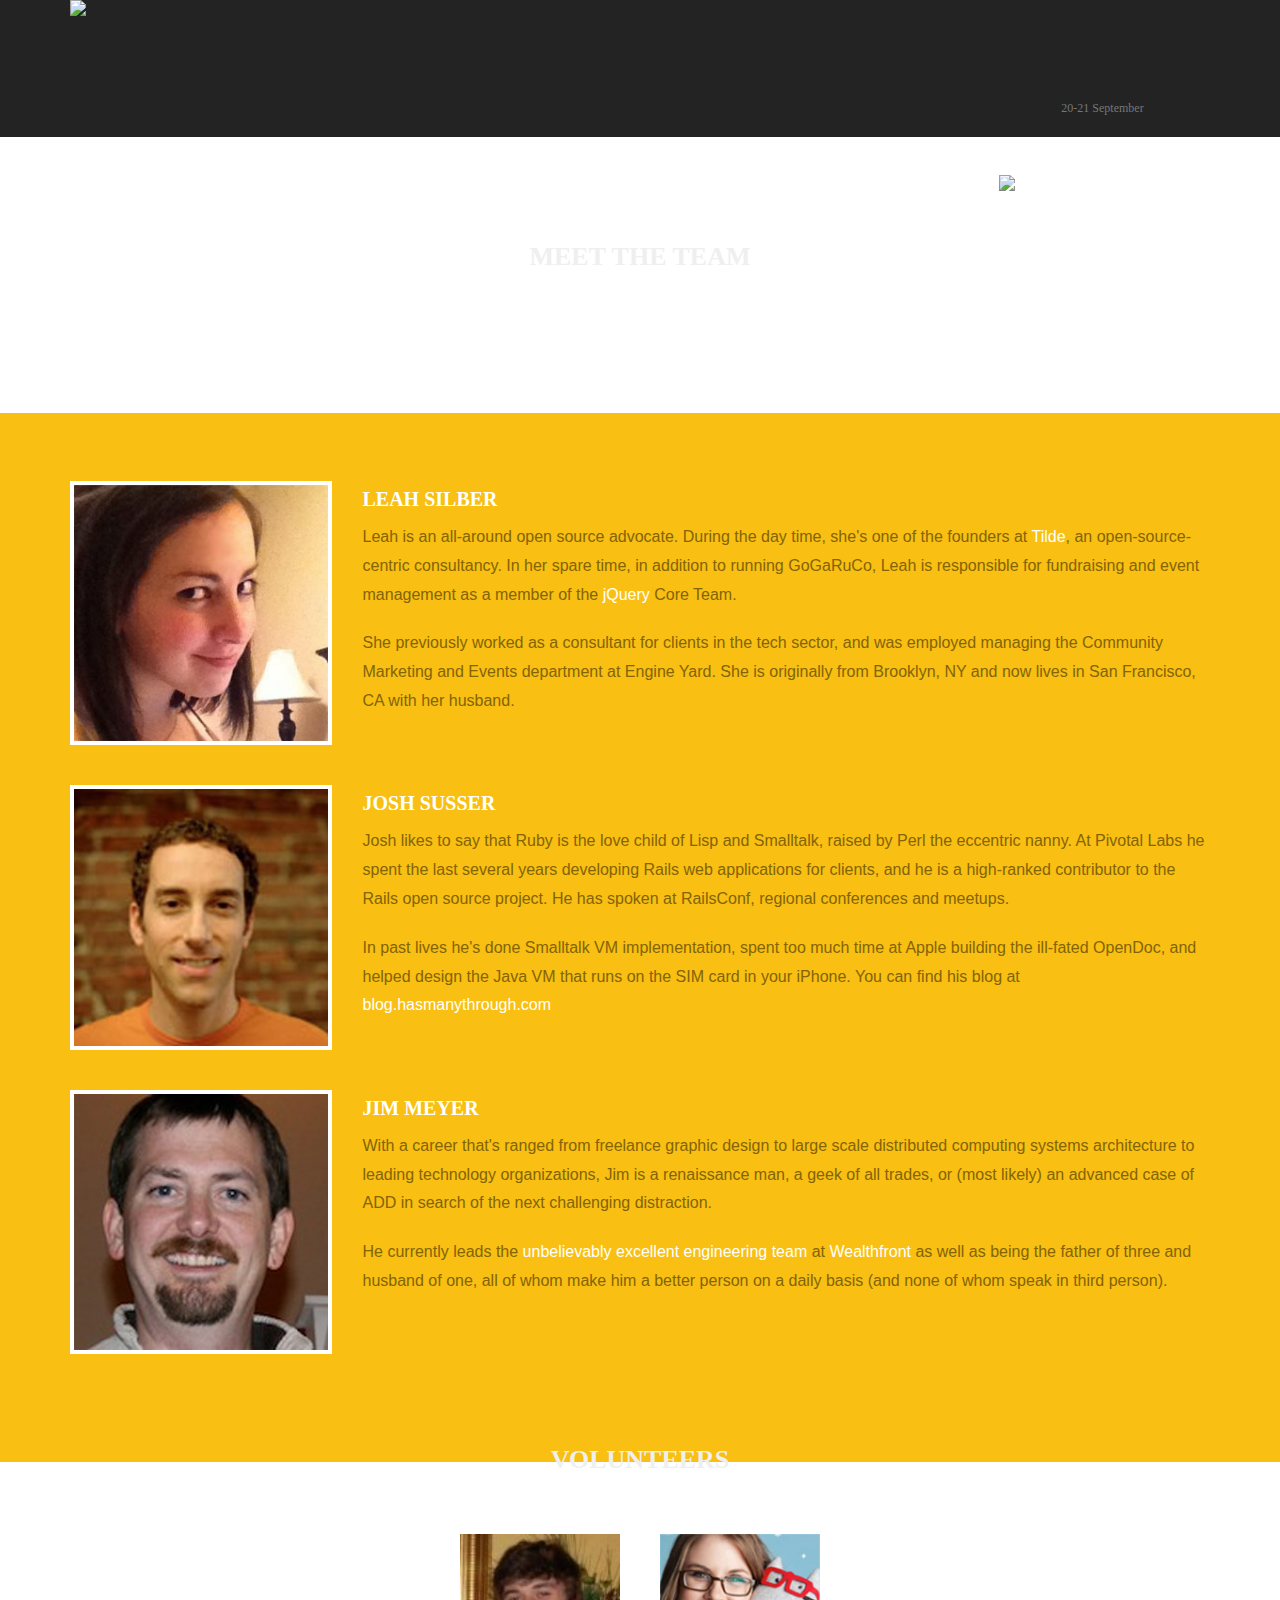
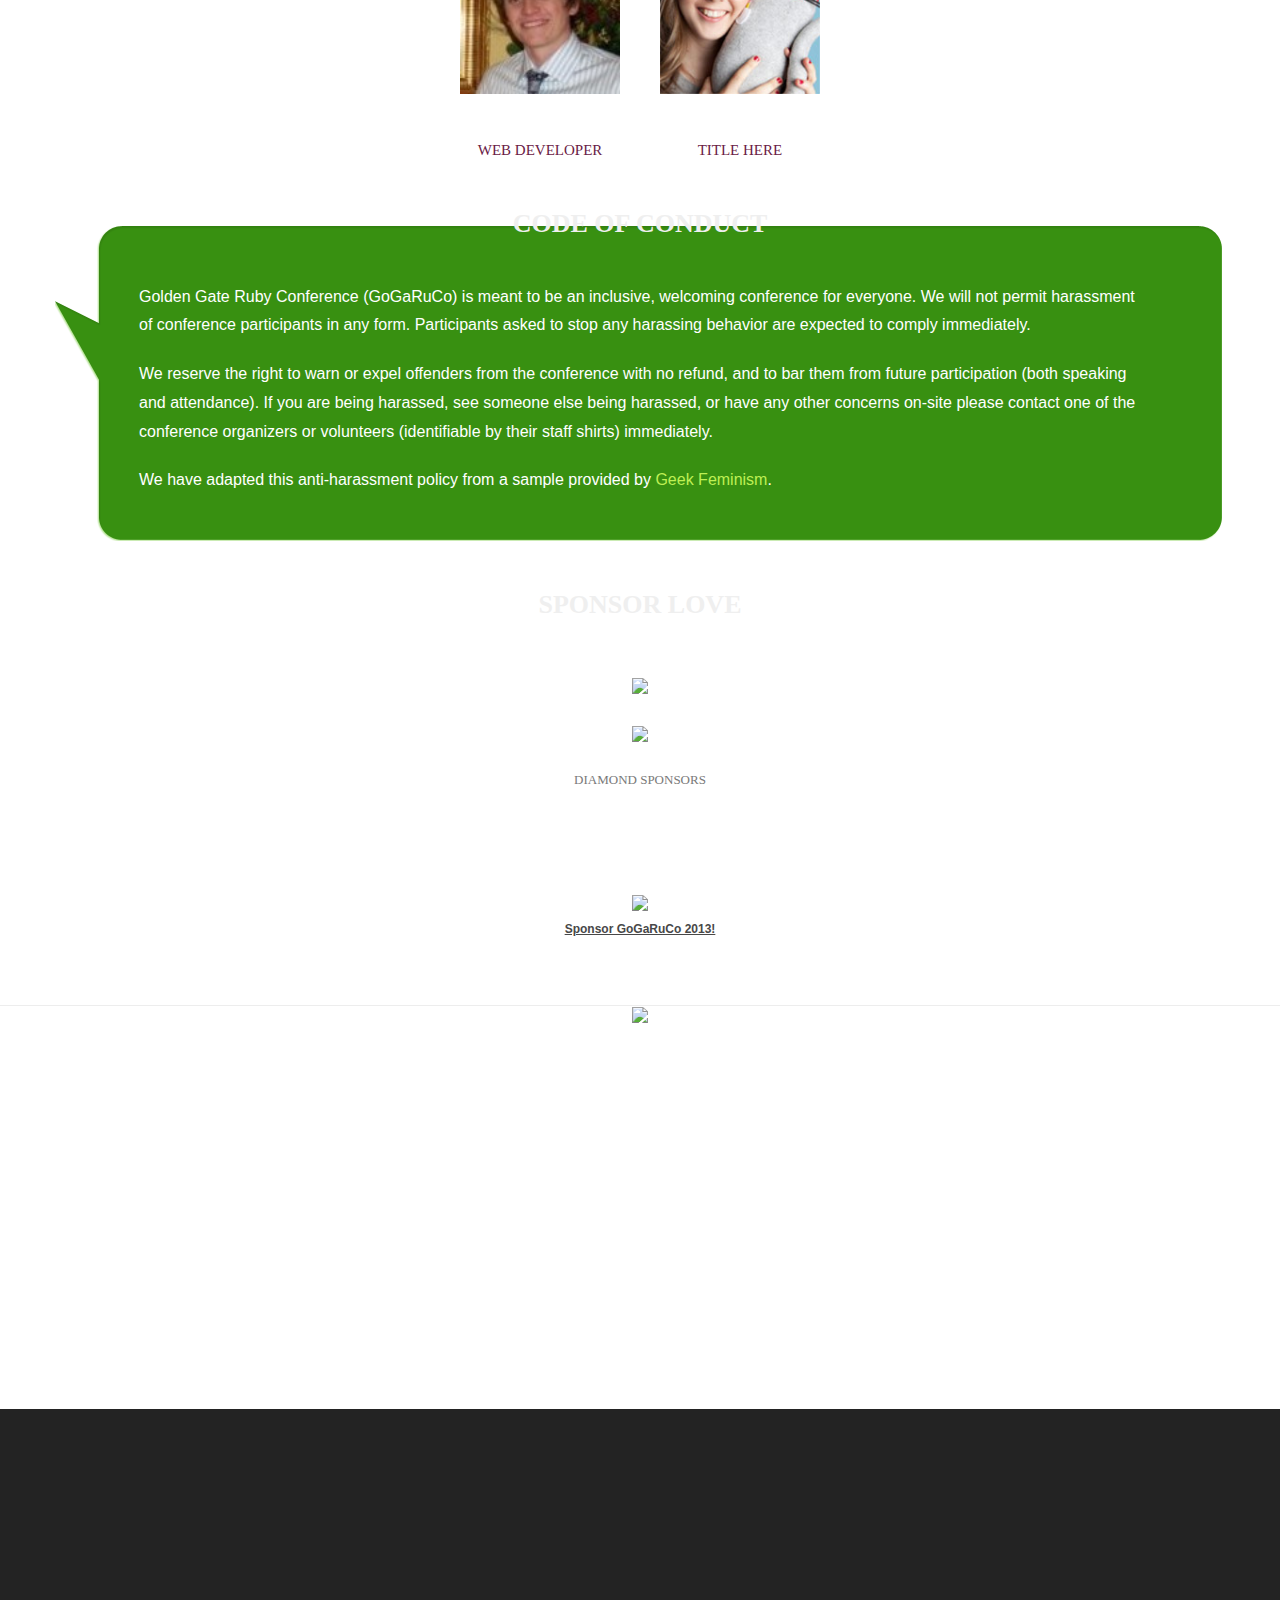
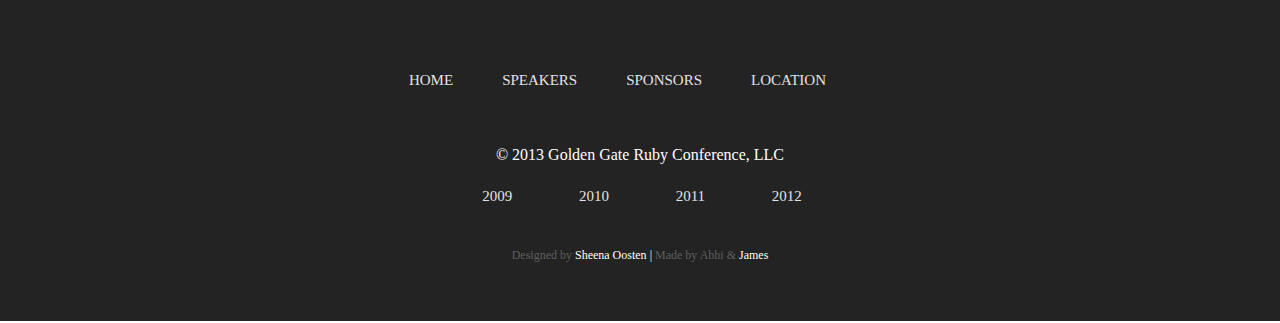
==== commit f0504657: "Automated commit at 2013-07-20 18:01:55 UTC by middleman-deploy 3.0.14" ====
--- a/about.html
+++ b/about.html
@@ -10,7 +10,7 @@
     <title>GoGaRuCo 2013</title>
 
     <link href="stylesheets/normalize.css?1372744883" media="screen" rel="stylesheet" type="text/css" />
-<link href="stylesheets/all.css?1374118176" media="screen" rel="stylesheet" type="text/css" />
+<link href="stylesheets/all.css?1374343314" media="screen" rel="stylesheet" type="text/css" />
     <script src="javascripts/foundation.modernizr.js?1372744883" type="text/javascript"></script>
   </head>
   <body class="about">
@@ -23,7 +23,7 @@
           <li><a href="speakers.html">Speakers</a></li>
           <li><a href="sponsors.html">Sponsors</a></li>
           <li><a href="location.html">Location</a></li>
-          <!--<li><a href="#">About</a></li>-->
+          <li><a href="about.html">About</a></li>
         </ul>
         </div>
         <div class="large-2 columns">
@@ -80,8 +80,7 @@
   <h2>Volunteers</h2>
 </div>
 <div id="volunteers">
-  <div class="row">
-      <div class="large-2 columns">
+  <div class="row" style="text-align: center; margin: 0 auto; ">
         <div class="volunteer">
           <a href="http://www.hjhart.com">
               <img src="images/team/james.jpg?1374118175" />
@@ -91,8 +90,6 @@
           </a>
           <span class="volunteer-title">Web Developer</span>
         </div>
-      </div>
-      <div class="large-2 columns left">
         <div class="volunteer">
           <a href="https://twitter.com/rachelmyers">
               <img src="images/team/rachel.jpg?1374118175" />
@@ -103,7 +100,6 @@
           <span class="volunteer-title">Title Here</span>
         </div>
       </div>
-    </div>
 </div>
 <div id="about-code-of-conduct-heading">
   <h2>Code of Conduct</h2>
--- a/stylesheets/all.css
+++ b/stylesheets/all.css
@@ -6168,38 +6168,38 @@
 .hidden {
   display: none; }
 
-/* line 205, /Users/hjhart/workspace/gogaruco/source/stylesheets/all.css.scss */
+/* line 204, /Users/hjhart/workspace/gogaruco/source/stylesheets/all.css.scss */
 #team {
   background-color: #f9bf12;
   color: #836407;
   line-height: 1.9em;
   padding: 68px 0px; }
-  /* line 206, /Users/hjhart/workspace/gogaruco/source/stylesheets/all.css.scss */
+  /* line 205, /Users/hjhart/workspace/gogaruco/source/stylesheets/all.css.scss */
   #team h2 {
     font-family: 'Square721BT-Bold';
     font-size: 1.25em;
     color: white;
     text-transform: uppercase; }
-  /* line 213, /Users/hjhart/workspace/gogaruco/source/stylesheets/all.css.scss */
+  /* line 212, /Users/hjhart/workspace/gogaruco/source/stylesheets/all.css.scss */
   #team a {
     color: white; }
-  /* line 222, /Users/hjhart/workspace/gogaruco/source/stylesheets/all.css.scss */
+  /* line 221, /Users/hjhart/workspace/gogaruco/source/stylesheets/all.css.scss */
   #team img {
     border: 4px solid white; }
-  /* line 226, /Users/hjhart/workspace/gogaruco/source/stylesheets/all.css.scss */
+  /* line 225, /Users/hjhart/workspace/gogaruco/source/stylesheets/all.css.scss */
   #team .row {
     margin-bottom: 40px; }
-  /* line 230, /Users/hjhart/workspace/gogaruco/source/stylesheets/all.css.scss */
+  /* line 229, /Users/hjhart/workspace/gogaruco/source/stylesheets/all.css.scss */
   #team .podium {
     position: relative;
     width: 66.66667%;
     float: left; }
-    /* line 235, /Users/hjhart/workspace/gogaruco/source/stylesheets/all.css.scss */
+    /* line 234, /Users/hjhart/workspace/gogaruco/source/stylesheets/all.css.scss */
     #team .podium img {
       width: 460px;
       border: 4px solid white; }
 
-/* line 242, /Users/hjhart/workspace/gogaruco/source/stylesheets/all.css.scss */
+/* line 241, /Users/hjhart/workspace/gogaruco/source/stylesheets/all.css.scss */
 #volunteers-heading {
   margin: 0 auto;
   text-align: center;
@@ -6219,15 +6219,20 @@
     padding: 24px 0;
     margin-top: 0; }
 
-/* line 248, /Users/hjhart/workspace/gogaruco/source/stylesheets/all.css.scss */
+/* line 247, /Users/hjhart/workspace/gogaruco/source/stylesheets/all.css.scss */
 #volunteers {
   padding: 68px 0;
   background: url("../images/speaker-bg.jpg?1372744883");
   color: white; }
-  /* line 253, /Users/hjhart/workspace/gogaruco/source/stylesheets/all.css.scss */
+  /* line 252, /Users/hjhart/workspace/gogaruco/source/stylesheets/all.css.scss */
   #volunteers img {
     width: 100%; }
-  /* line 257, /Users/hjhart/workspace/gogaruco/source/stylesheets/all.css.scss */
+  /* line 256, /Users/hjhart/workspace/gogaruco/source/stylesheets/all.css.scss */
+  #volunteers .volunteer {
+    display: inline-block;
+    width: 16.7%;
+    padding: 0 0.875em; }
+  /* line 262, /Users/hjhart/workspace/gogaruco/source/stylesheets/all.css.scss */
   #volunteers a.volunteer-url {
     font-family: 'Square721BT-Bold';
     color: white;
@@ -6236,7 +6241,7 @@
     display: block;
     text-align: center;
     text-transform: uppercase; }
-  /* line 267, /Users/hjhart/workspace/gogaruco/source/stylesheets/all.css.scss */
+  /* line 272, /Users/hjhart/workspace/gogaruco/source/stylesheets/all.css.scss */
   #volunteers .volunteer-title {
     display: block;
     margin-top: 13px;
@@ -6245,11 +6250,11 @@
     text-align: center;
     text-transform: uppercase;
     font-family: "AntennaCond-Regular"; }
-  /* line 277, /Users/hjhart/workspace/gogaruco/source/stylesheets/all.css.scss */
+  /* line 282, /Users/hjhart/workspace/gogaruco/source/stylesheets/all.css.scss */
   #volunteers img {
     border: 4px solid white; }
 
-/* line 282, /Users/hjhart/workspace/gogaruco/source/stylesheets/all.css.scss */
+/* line 287, /Users/hjhart/workspace/gogaruco/source/stylesheets/all.css.scss */
 #about-code-of-conduct-heading {
   margin: 0 auto;
   text-align: center;
@@ -6268,15 +6273,15 @@
     padding: 24px 0;
     margin-top: 0; }
 
-/* line 287, /Users/hjhart/workspace/gogaruco/source/stylesheets/all.css.scss */
+/* line 292, /Users/hjhart/workspace/gogaruco/source/stylesheets/all.css.scss */
 #about-code-of-conduct {
   background-image: url("../images/whats-new-bg.jpg?1372744883");
   padding-bottom: 66px; }
-  /* line 291, /Users/hjhart/workspace/gogaruco/source/stylesheets/all.css.scss */
+  /* line 296, /Users/hjhart/workspace/gogaruco/source/stylesheets/all.css.scss */
   #about-code-of-conduct #conduct-policy {
-    background: url("../images/green-bubble-wide-bg.png") no-repeat;
+    background: url("../images/green-bubble-wide-bg.png?1374118175") no-repeat;
     padding: 26px 74px 26px 84px;
     color: white; }
-  /* line 298, /Users/hjhart/workspace/gogaruco/source/stylesheets/all.css.scss */
+  /* line 303, /Users/hjhart/workspace/gogaruco/source/stylesheets/all.css.scss */
   #about-code-of-conduct p a {
     color: #beef54; }
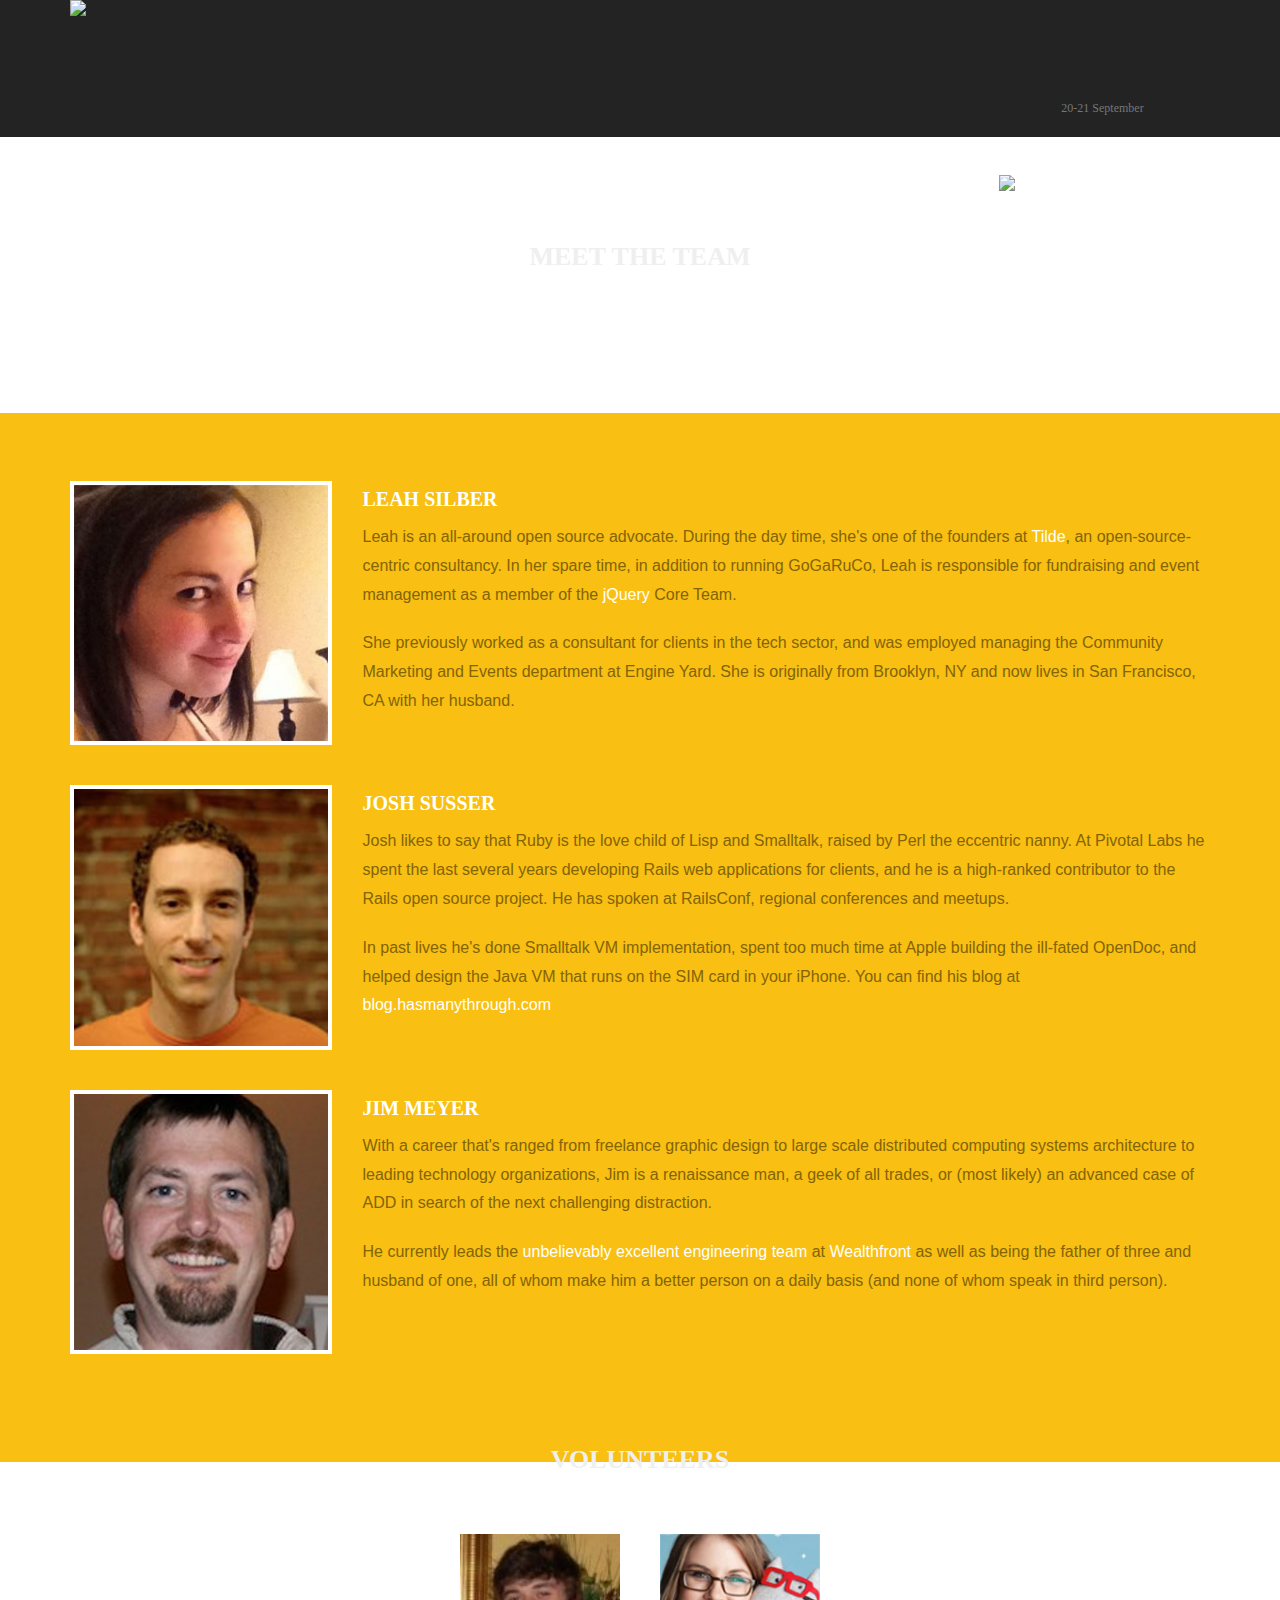
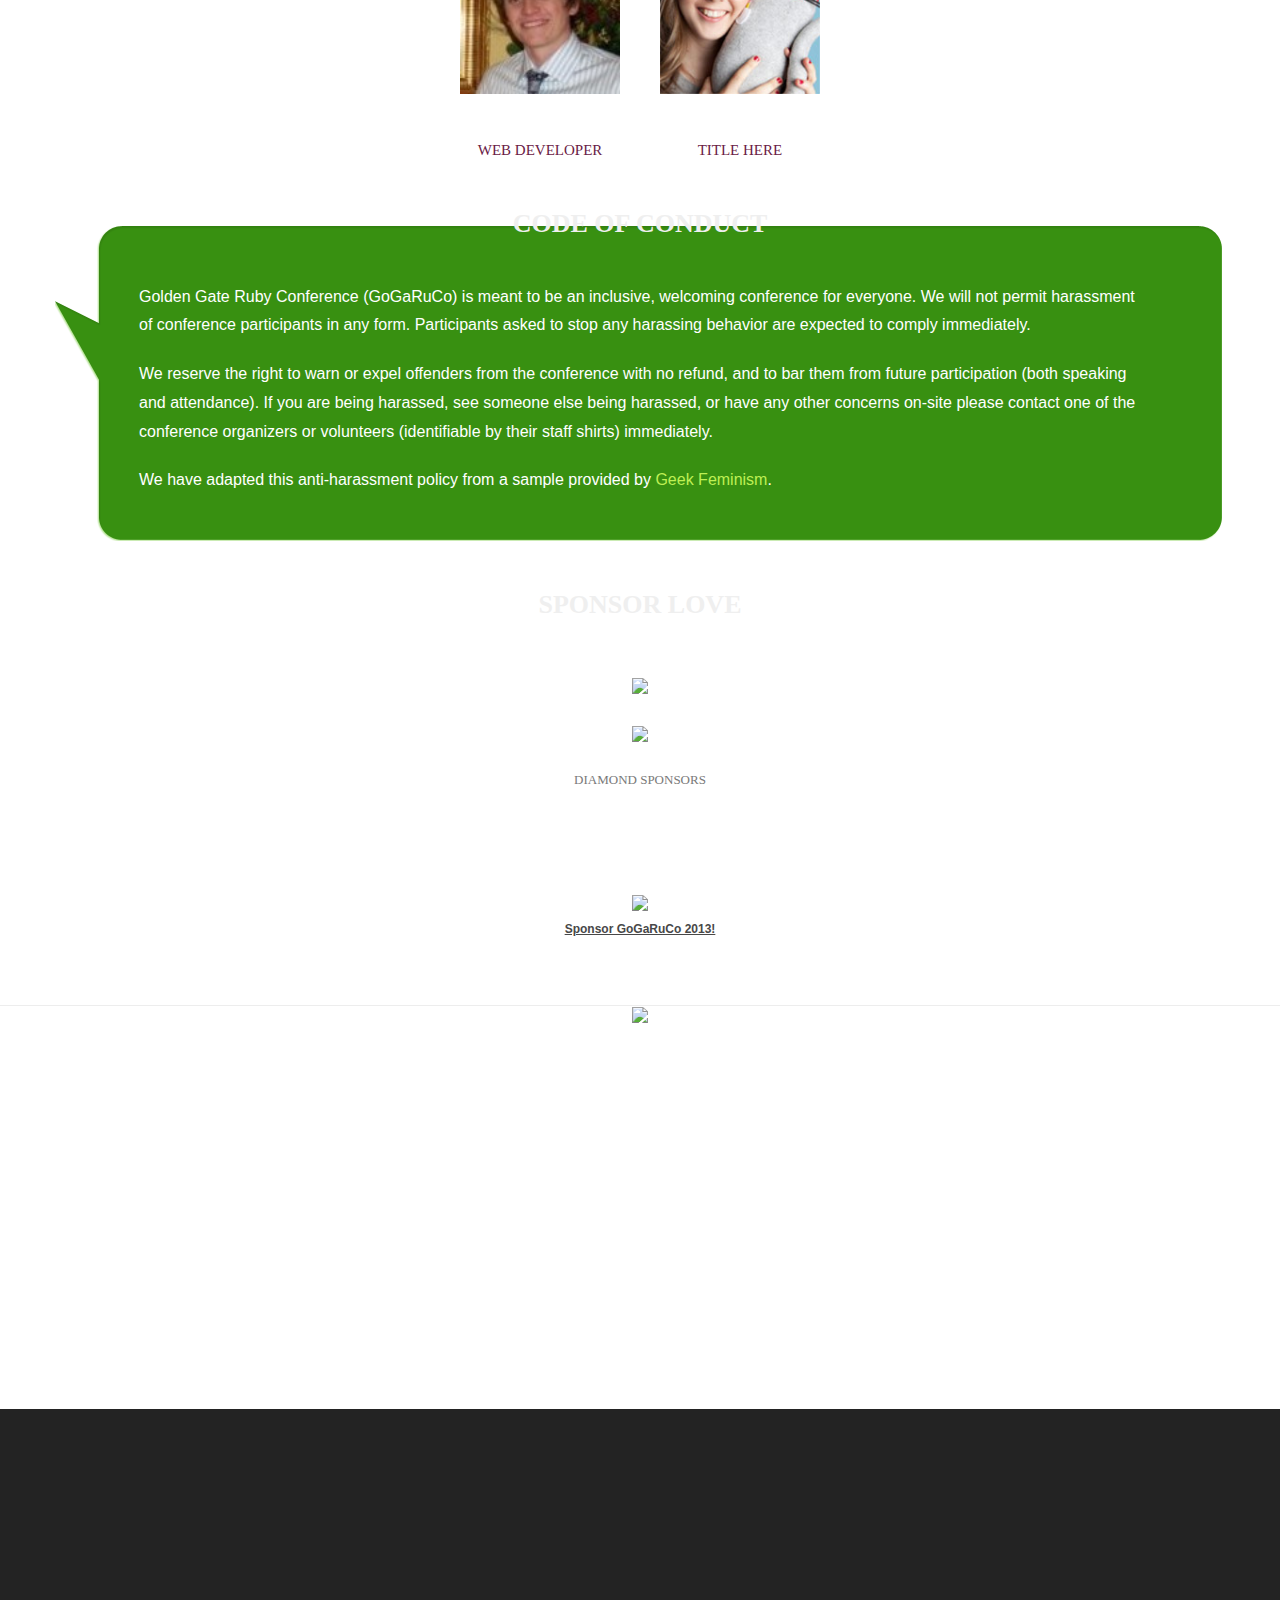
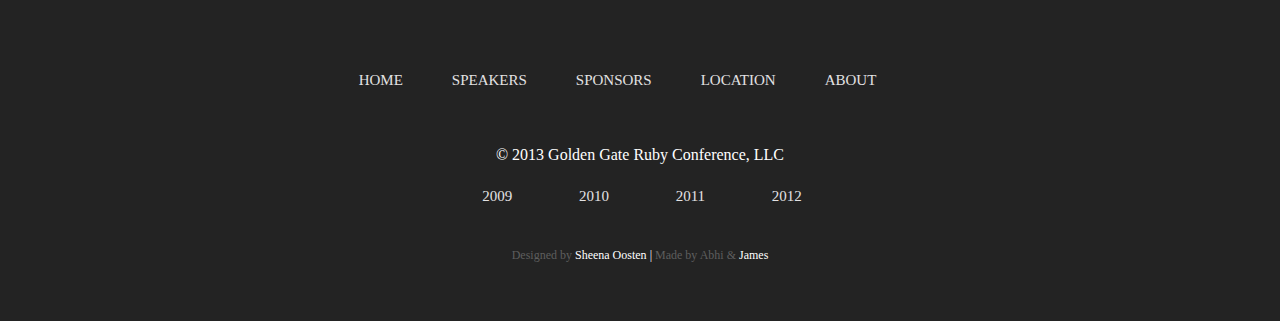
==== commit ab23b793: "Automated commit at 2013-07-21 05:13:30 UTC by middleman-deploy 3.0.14" ====
--- a/about.html
+++ b/about.html
@@ -10,7 +10,7 @@
     <title>GoGaRuCo 2013</title>
 
     <link href="stylesheets/normalize.css?1372744883" media="screen" rel="stylesheet" type="text/css" />
-<link href="stylesheets/all.css?1374343314" media="screen" rel="stylesheet" type="text/css" />
+<link href="stylesheets/all.css?1374383608" media="screen" rel="stylesheet" type="text/css" />
     <script src="javascripts/foundation.modernizr.js?1372744883" type="text/javascript"></script>
   </head>
   <body class="about">
@@ -198,7 +198,7 @@
           <li><a href="speakers.html">Speakers</a></li>
           <li><a href="sponsors.html">Sponsors</a></li>
           <li><a href="location.html">Location</a></li>
-          <!--<li><a href="#">About</a></li>-->
+          <li><a href="about.html">About</a></li>
         </ul>
         &copy; 2013 Golden Gate Ruby Conference, LLC
         <ul class="past_years">
--- a/stylesheets/all.css
+++ b/stylesheets/all.css
@@ -5213,17 +5213,17 @@
 header ul {
   font-family: "AntennaCond-Regular";
   margin-top: -35px; }
-  /* line 12, /Users/hjhart/workspace/gogaruco/source/stylesheets/_layout.scss */
+  /* line 13, /Users/hjhart/workspace/gogaruco/source/stylesheets/_layout.scss */
   header ul img {
     margin-top: 35px; }
-/* line 17, /Users/hjhart/workspace/gogaruco/source/stylesheets/_layout.scss */
+/* line 18, /Users/hjhart/workspace/gogaruco/source/stylesheets/_layout.scss */
 header li:nth-child(2) {
   margin-left: 45px; }
 
-/* line 22, /Users/hjhart/workspace/gogaruco/source/stylesheets/_layout.scss */
+/* line 23, /Users/hjhart/workspace/gogaruco/source/stylesheets/_layout.scss */
 #register {
   margin: 50px 50px 0 0; }
-  /* line 25, /Users/hjhart/workspace/gogaruco/source/stylesheets/_layout.scss */
+  /* line 26, /Users/hjhart/workspace/gogaruco/source/stylesheets/_layout.scss */
   #register a {
     display: block;
     background: url("../images/register.png?1372744883") no-repeat;
@@ -5231,10 +5231,10 @@
     height: 42px;
     margin: 0 auto;
     color: transparent; }
-  /* line 33, /Users/hjhart/workspace/gogaruco/source/stylesheets/_layout.scss */
+  /* line 34, /Users/hjhart/workspace/gogaruco/source/stylesheets/_layout.scss */
   #register a:hover {
     background: url("../images/register-hover.png?1372744883") no-repeat; }
-  /* line 35, /Users/hjhart/workspace/gogaruco/source/stylesheets/_layout.scss */
+  /* line 36, /Users/hjhart/workspace/gogaruco/source/stylesheets/_layout.scss */
   #register #date {
     color: #767676;
     font-family: Antenna-Bold;
@@ -5242,55 +5242,58 @@
     margin: 10px auto 0;
     text-align: center; }
 
-/* line 44, /Users/hjhart/workspace/gogaruco/source/stylesheets/_layout.scss */
+/* line 45, /Users/hjhart/workspace/gogaruco/source/stylesheets/_layout.scss */
 header, footer {
   background: #232323;
   border-bottom: 2px solid white;
   font-family: Antenna-Regular; }
-  /* line 49, /Users/hjhart/workspace/gogaruco/source/stylesheets/_layout.scss */
+  /* line 50, /Users/hjhart/workspace/gogaruco/source/stylesheets/_layout.scss */
   header li, footer li {
     font-size: 15px;
     display: inline;
     margin-right: 45px; }
-    /* line 54, /Users/hjhart/workspace/gogaruco/source/stylesheets/_layout.scss */
+    /* line 55, /Users/hjhart/workspace/gogaruco/source/stylesheets/_layout.scss */
     header li a, footer li a {
       color: #E3E2E3;
       text-transform: uppercase; }
-      /* line 58, /Users/hjhart/workspace/gogaruco/source/stylesheets/_layout.scss */
+      /* line 59, /Users/hjhart/workspace/gogaruco/source/stylesheets/_layout.scss */
       header li a:hover, footer li a:hover {
         color: #E3E2E3; }
-
-/* line 65, /Users/hjhart/workspace/gogaruco/source/stylesheets/_layout.scss */
+      /* line 63, /Users/hjhart/workspace/gogaruco/source/stylesheets/_layout.scss */
+      header li a:active, footer li a:active {
+        color: #5e5e5e; }
+
+/* line 71, /Users/hjhart/workspace/gogaruco/source/stylesheets/_layout.scss */
 footer {
   color: #ffffff; }
-  /* line 68, /Users/hjhart/workspace/gogaruco/source/stylesheets/_layout.scss */
+  /* line 74, /Users/hjhart/workspace/gogaruco/source/stylesheets/_layout.scss */
   footer ul.nav {
     font-family: "AntennaCond-Regular";
     margin-top: 57px;
     margin-bottom: 52px; }
-  /* line 74, /Users/hjhart/workspace/gogaruco/source/stylesheets/_layout.scss */
+  /* line 80, /Users/hjhart/workspace/gogaruco/source/stylesheets/_layout.scss */
   footer ul.past_years {
     margin-top: 20px;
     font-size: 11px; }
-    /* line 78, /Users/hjhart/workspace/gogaruco/source/stylesheets/_layout.scss */
+    /* line 84, /Users/hjhart/workspace/gogaruco/source/stylesheets/_layout.scss */
     footer ul.past_years li {
       background-image: url("../images/ruby-icon.png?1372744883");
       background-repeat: no-repeat;
       padding-left: 34px;
       margin-right: 30px; }
-  /* line 86, /Users/hjhart/workspace/gogaruco/source/stylesheets/_layout.scss */
+  /* line 92, /Users/hjhart/workspace/gogaruco/source/stylesheets/_layout.scss */
   footer .credits {
     color: #5e5e5e;
     margin-bottom: 60px;
     font-size: 12px;
     margin-top: 26px; }
-    /* line 92, /Users/hjhart/workspace/gogaruco/source/stylesheets/_layout.scss */
+    /* line 98, /Users/hjhart/workspace/gogaruco/source/stylesheets/_layout.scss */
     footer .credits a {
       color: #ffffff; }
-      /* line 95, /Users/hjhart/workspace/gogaruco/source/stylesheets/_layout.scss */
+      /* line 101, /Users/hjhart/workspace/gogaruco/source/stylesheets/_layout.scss */
       footer .credits a:hover {
         color: #ffffff; }
-    /* line 100, /Users/hjhart/workspace/gogaruco/source/stylesheets/_layout.scss */
+    /* line 106, /Users/hjhart/workspace/gogaruco/source/stylesheets/_layout.scss */
     footer .credits #bar {
       color: #ffffff; }
 
@@ -6092,7 +6095,7 @@
         color: #f9bf12;
         text-decoration: none; }
 
-/* line 135, /Users/hjhart/workspace/gogaruco/source/stylesheets/all.css.scss */
+/* line 133, /Users/hjhart/workspace/gogaruco/source/stylesheets/all.css.scss */
 #sponsors-heading {
   margin: 0 auto;
   text-align: center;
@@ -6112,30 +6115,30 @@
     padding: 24px 0;
     margin-top: 0; }
 
-/* line 141, /Users/hjhart/workspace/gogaruco/source/stylesheets/all.css.scss */
+/* line 139, /Users/hjhart/workspace/gogaruco/source/stylesheets/all.css.scss */
 #sponsors {
   background-image: url("../images/grey-noise-bg.jpg?1372744883");
   text-align: center;
   padding: 70px 0; }
-  /* line 146, /Users/hjhart/workspace/gogaruco/source/stylesheets/all.css.scss */
+  /* line 144, /Users/hjhart/workspace/gogaruco/source/stylesheets/all.css.scss */
   #sponsors .sponsor_level {
     height: 200px; }
     @media screen and (max-width: 800px) {
-      /* line 146, /Users/hjhart/workspace/gogaruco/source/stylesheets/all.css.scss */
+      /* line 144, /Users/hjhart/workspace/gogaruco/source/stylesheets/all.css.scss */
       #sponsors .sponsor_level {
         height: 280px; } }
     @media screen and (max-width: 800px) {
-      /* line 153, /Users/hjhart/workspace/gogaruco/source/stylesheets/all.css.scss */
+      /* line 151, /Users/hjhart/workspace/gogaruco/source/stylesheets/all.css.scss */
       #sponsors .sponsor_level.secondary {
         position: relative;
         top: -280px !important;
         height: 0px; } }
-    /* line 160, /Users/hjhart/workspace/gogaruco/source/stylesheets/all.css.scss */
+    /* line 158, /Users/hjhart/workspace/gogaruco/source/stylesheets/all.css.scss */
     #sponsors .sponsor_level.secondary {
       position: relative;
       top: -200px;
       height: 0px; }
-    /* line 166, /Users/hjhart/workspace/gogaruco/source/stylesheets/all.css.scss */
+    /* line 164, /Users/hjhart/workspace/gogaruco/source/stylesheets/all.css.scss */
     #sponsors .sponsor_level span {
       font-size: 0.8125em;
       color: #797979;
@@ -6143,18 +6146,18 @@
       text-transform: uppercase;
       padding-bottom: 20px;
       display: block; }
-    /* line 175, /Users/hjhart/workspace/gogaruco/source/stylesheets/all.css.scss */
+    /* line 173, /Users/hjhart/workspace/gogaruco/source/stylesheets/all.css.scss */
     #sponsors .sponsor_level ul {
       padding: 25px 0 5px 0; }
-      /* line 177, /Users/hjhart/workspace/gogaruco/source/stylesheets/all.css.scss */
+      /* line 175, /Users/hjhart/workspace/gogaruco/source/stylesheets/all.css.scss */
       #sponsors .sponsor_level ul li {
         display: inline; }
-        /* line 180, /Users/hjhart/workspace/gogaruco/source/stylesheets/all.css.scss */
+        /* line 178, /Users/hjhart/workspace/gogaruco/source/stylesheets/all.css.scss */
         #sponsors .sponsor_level ul li img {
           max-height: 100px;
           max-width: 185px;
           padding: 0 10px; }
-  /* line 189, /Users/hjhart/workspace/gogaruco/source/stylesheets/all.css.scss */
+  /* line 187, /Users/hjhart/workspace/gogaruco/source/stylesheets/all.css.scss */
   #sponsors .prospectus {
     margin-top: 12px;
     display: block;
@@ -6164,42 +6167,42 @@
     text-decoration: underline;
     width: 100%; }
 
-/* line 200, /Users/hjhart/workspace/gogaruco/source/stylesheets/all.css.scss */
+/* line 198, /Users/hjhart/workspace/gogaruco/source/stylesheets/all.css.scss */
 .hidden {
   display: none; }
 
-/* line 204, /Users/hjhart/workspace/gogaruco/source/stylesheets/all.css.scss */
+/* line 202, /Users/hjhart/workspace/gogaruco/source/stylesheets/all.css.scss */
 #team {
   background-color: #f9bf12;
   color: #836407;
   line-height: 1.9em;
   padding: 68px 0px; }
-  /* line 205, /Users/hjhart/workspace/gogaruco/source/stylesheets/all.css.scss */
+  /* line 203, /Users/hjhart/workspace/gogaruco/source/stylesheets/all.css.scss */
   #team h2 {
     font-family: 'Square721BT-Bold';
     font-size: 1.25em;
     color: white;
     text-transform: uppercase; }
-  /* line 212, /Users/hjhart/workspace/gogaruco/source/stylesheets/all.css.scss */
+  /* line 210, /Users/hjhart/workspace/gogaruco/source/stylesheets/all.css.scss */
   #team a {
     color: white; }
-  /* line 221, /Users/hjhart/workspace/gogaruco/source/stylesheets/all.css.scss */
+  /* line 219, /Users/hjhart/workspace/gogaruco/source/stylesheets/all.css.scss */
   #team img {
     border: 4px solid white; }
-  /* line 225, /Users/hjhart/workspace/gogaruco/source/stylesheets/all.css.scss */
+  /* line 223, /Users/hjhart/workspace/gogaruco/source/stylesheets/all.css.scss */
   #team .row {
     margin-bottom: 40px; }
-  /* line 229, /Users/hjhart/workspace/gogaruco/source/stylesheets/all.css.scss */
+  /* line 227, /Users/hjhart/workspace/gogaruco/source/stylesheets/all.css.scss */
   #team .podium {
     position: relative;
     width: 66.66667%;
     float: left; }
-    /* line 234, /Users/hjhart/workspace/gogaruco/source/stylesheets/all.css.scss */
+    /* line 232, /Users/hjhart/workspace/gogaruco/source/stylesheets/all.css.scss */
     #team .podium img {
       width: 460px;
       border: 4px solid white; }
 
-/* line 241, /Users/hjhart/workspace/gogaruco/source/stylesheets/all.css.scss */
+/* line 239, /Users/hjhart/workspace/gogaruco/source/stylesheets/all.css.scss */
 #volunteers-heading {
   margin: 0 auto;
   text-align: center;
@@ -6219,20 +6222,20 @@
     padding: 24px 0;
     margin-top: 0; }
 
-/* line 247, /Users/hjhart/workspace/gogaruco/source/stylesheets/all.css.scss */
+/* line 245, /Users/hjhart/workspace/gogaruco/source/stylesheets/all.css.scss */
 #volunteers {
   padding: 68px 0;
   background: url("../images/speaker-bg.jpg?1372744883");
   color: white; }
-  /* line 252, /Users/hjhart/workspace/gogaruco/source/stylesheets/all.css.scss */
+  /* line 250, /Users/hjhart/workspace/gogaruco/source/stylesheets/all.css.scss */
   #volunteers img {
     width: 100%; }
-  /* line 256, /Users/hjhart/workspace/gogaruco/source/stylesheets/all.css.scss */
+  /* line 254, /Users/hjhart/workspace/gogaruco/source/stylesheets/all.css.scss */
   #volunteers .volunteer {
     display: inline-block;
     width: 16.7%;
     padding: 0 0.875em; }
-  /* line 262, /Users/hjhart/workspace/gogaruco/source/stylesheets/all.css.scss */
+  /* line 260, /Users/hjhart/workspace/gogaruco/source/stylesheets/all.css.scss */
   #volunteers a.volunteer-url {
     font-family: 'Square721BT-Bold';
     color: white;
@@ -6241,7 +6244,7 @@
     display: block;
     text-align: center;
     text-transform: uppercase; }
-  /* line 272, /Users/hjhart/workspace/gogaruco/source/stylesheets/all.css.scss */
+  /* line 270, /Users/hjhart/workspace/gogaruco/source/stylesheets/all.css.scss */
   #volunteers .volunteer-title {
     display: block;
     margin-top: 13px;
@@ -6250,11 +6253,11 @@
     text-align: center;
     text-transform: uppercase;
     font-family: "AntennaCond-Regular"; }
-  /* line 282, /Users/hjhart/workspace/gogaruco/source/stylesheets/all.css.scss */
+  /* line 280, /Users/hjhart/workspace/gogaruco/source/stylesheets/all.css.scss */
   #volunteers img {
     border: 4px solid white; }
 
-/* line 287, /Users/hjhart/workspace/gogaruco/source/stylesheets/all.css.scss */
+/* line 285, /Users/hjhart/workspace/gogaruco/source/stylesheets/all.css.scss */
 #about-code-of-conduct-heading {
   margin: 0 auto;
   text-align: center;
@@ -6273,15 +6276,181 @@
     padding: 24px 0;
     margin-top: 0; }
 
-/* line 292, /Users/hjhart/workspace/gogaruco/source/stylesheets/all.css.scss */
+/* line 290, /Users/hjhart/workspace/gogaruco/source/stylesheets/all.css.scss */
 #about-code-of-conduct {
   background-image: url("../images/whats-new-bg.jpg?1372744883");
   padding-bottom: 66px; }
-  /* line 296, /Users/hjhart/workspace/gogaruco/source/stylesheets/all.css.scss */
+  /* line 294, /Users/hjhart/workspace/gogaruco/source/stylesheets/all.css.scss */
   #about-code-of-conduct #conduct-policy {
     background: url("../images/green-bubble-wide-bg.png?1374118175") no-repeat;
     padding: 26px 74px 26px 84px;
     color: white; }
-  /* line 303, /Users/hjhart/workspace/gogaruco/source/stylesheets/all.css.scss */
+  /* line 301, /Users/hjhart/workspace/gogaruco/source/stylesheets/all.css.scss */
   #about-code-of-conduct p a {
     color: #beef54; }
+
+/* line 307, /Users/hjhart/workspace/gogaruco/source/stylesheets/all.css.scss */
+#kick-off-party {
+  padding-top: 65px;
+  padding-bottom: 67px;
+  text-align: center;
+  background-color: #f9bf12;
+  color: #836407;
+  text-transform: uppercase;
+  font-family: 'Square721BT-RomanExtended'; }
+  /* line 316, /Users/hjhart/workspace/gogaruco/source/stylesheets/all.css.scss */
+  #kick-off-party strong {
+    font-family: 'Square721BT-BoldExtended'; }
+  /* line 320, /Users/hjhart/workspace/gogaruco/source/stylesheets/all.css.scss */
+  #kick-off-party #kick-off-party-info {
+    background-color: #d9a60e;
+    padding: 40px 0;
+    -webkit-border-radius: 10px;
+    border-radius: 10px; }
+  /* line 326, /Users/hjhart/workspace/gogaruco/source/stylesheets/all.css.scss */
+  #kick-off-party .event-details span {
+    display: block;
+    padding-bottom: 7px; }
+
+/* line 332, /Users/hjhart/workspace/gogaruco/source/stylesheets/all.css.scss */
+#daily-sessions-header {
+  margin: 0 auto;
+  text-align: center;
+  height: 44px;
+  margin-top: -44px; }
+  /* line 24, /Users/hjhart/workspace/gogaruco/source/stylesheets/all.css.scss */
+  #daily-sessions-header h2 {
+    height: 88px;
+    color: #efefef;
+    float: left;
+    width: 100%;
+    background: url("../images/title-ribbon.png?1372744883") no-repeat center center;
+    text-transform: uppercase;
+    font-family: 'Square721BT-BoldExtended';
+    font-size: 26px;
+    padding: 24px 0;
+    margin-top: 0; }
+
+/* line 337, /Users/hjhart/workspace/gogaruco/source/stylesheets/all.css.scss */
+#daily-sessions {
+  background-image: url("../images/grey-noise-bg.jpg?1372744883");
+  text-align: center;
+  padding: 70px 0; }
+  /* line 342, /Users/hjhart/workspace/gogaruco/source/stylesheets/all.css.scss */
+  #daily-sessions table {
+    width: 100%;
+    text-align: left;
+    background-color: transparent;
+    border-spacing: 3px;
+    border-collapse: separate; }
+    /* line 349, /Users/hjhart/workspace/gogaruco/source/stylesheets/all.css.scss */
+    #daily-sessions table strong {
+      font-family: 'Antenna-Bold'; }
+    /* line 353, /Users/hjhart/workspace/gogaruco/source/stylesheets/all.css.scss */
+    #daily-sessions table td, #daily-sessions table th {
+      padding: 25px; }
+    /* line 357, /Users/hjhart/workspace/gogaruco/source/stylesheets/all.css.scss */
+    #daily-sessions table td:nth-child(1), #daily-sessions table th:nth-child(1) {
+      background-color: #a9a9a9;
+      text-align: center; }
+    /* line 362, /Users/hjhart/workspace/gogaruco/source/stylesheets/all.css.scss */
+    #daily-sessions table thead {
+      text-transform: uppercase;
+      font-size: 1.5625em; }
+      /* line 366, /Users/hjhart/workspace/gogaruco/source/stylesheets/all.css.scss */
+      #daily-sessions table thead th {
+        margin: 4px;
+        font-family: 'Antenna-Bold';
+        background-color: #1f1f1f;
+        color: white; }
+    /* line 376, /Users/hjhart/workspace/gogaruco/source/stylesheets/all.css.scss */
+    #daily-sessions table tbody tr:nth-child(odd) {
+      background-color: #e4e4e4; }
+    /* line 379, /Users/hjhart/workspace/gogaruco/source/stylesheets/all.css.scss */
+    #daily-sessions table tbody tr:nth-child(even) {
+      background-color: #dbdbdb; }
+    /* line 382, /Users/hjhart/workspace/gogaruco/source/stylesheets/all.css.scss */
+    #daily-sessions table tbody tr.food {
+      background-color: #00adbb; }
+      /* line 383, /Users/hjhart/workspace/gogaruco/source/stylesheets/all.css.scss */
+      #daily-sessions table tbody tr.food .name {
+        color: #ffffff; }
+      /* line 387, /Users/hjhart/workspace/gogaruco/source/stylesheets/all.css.scss */
+      #daily-sessions table tbody tr.food .speaker, #daily-sessions table tbody tr.food .note {
+        color: #005057; }
+      /* line 391, /Users/hjhart/workspace/gogaruco/source/stylesheets/all.css.scss */
+      #daily-sessions table tbody tr.food .byline {
+        color: #e5e5e5; }
+      /* line 396, /Users/hjhart/workspace/gogaruco/source/stylesheets/all.css.scss */
+      #daily-sessions table tbody tr.food td {
+        background-color: #00adbb; }
+    /* line 401, /Users/hjhart/workspace/gogaruco/source/stylesheets/all.css.scss */
+    #daily-sessions table tbody tr.other {
+      background-color: #a9a9a9; }
+      /* line 404, /Users/hjhart/workspace/gogaruco/source/stylesheets/all.css.scss */
+      #daily-sessions table tbody tr.other .name {
+        color: #ffffff; }
+    /* line 410, /Users/hjhart/workspace/gogaruco/source/stylesheets/all.css.scss */
+    #daily-sessions table tbody tr .name {
+      font-size: 1.25em;
+      color: #009ba8;
+      font-family: 'Square721BT-Bold'; }
+    /* line 416, /Users/hjhart/workspace/gogaruco/source/stylesheets/all.css.scss */
+    #daily-sessions table tbody tr .speaker, #daily-sessions table tbody tr .note {
+      color: #595959;
+      font-size: 1em; }
+    /* line 421, /Users/hjhart/workspace/gogaruco/source/stylesheets/all.css.scss */
+    #daily-sessions table tbody tr .byline {
+      color: #a2a2a2;
+      font-size: 1em; }
+
+/* line 430, /Users/hjhart/workspace/gogaruco/source/stylesheets/all.css.scss */
+#schedule-descriptions-header {
+  margin: 0 auto;
+  text-align: center;
+  height: 44px;
+  margin-top: -44px; }
+  /* line 24, /Users/hjhart/workspace/gogaruco/source/stylesheets/all.css.scss */
+  #schedule-descriptions-header h2 {
+    height: 88px;
+    color: #efefef;
+    float: left;
+    width: 100%;
+    background: url("../images/title-ribbon.png?1372744883") no-repeat center center;
+    text-transform: uppercase;
+    font-family: 'Square721BT-BoldExtended';
+    font-size: 26px;
+    padding: 24px 0;
+    margin-top: 0; }
+
+/* line 435, /Users/hjhart/workspace/gogaruco/source/stylesheets/all.css.scss */
+#schedule-descriptions {
+  padding-top: 70px;
+  padding-bottom: 70px;
+  background: url("../images/speaker-bg.jpg?1372744883");
+  color: white;
+  line-height: 1.6em; }
+  /* line 442, /Users/hjhart/workspace/gogaruco/source/stylesheets/all.css.scss */
+  #schedule-descriptions img {
+    border: 3px solid white; }
+  /* line 446, /Users/hjhart/workspace/gogaruco/source/stylesheets/all.css.scss */
+  #schedule-descriptions .talk-title {
+    font-size: 1.125em;
+    display: block;
+    margin-bottom: 2px;
+    font-family: 'Square721BT-Bold';
+    text-transform: uppercase; }
+    /* line 453, /Users/hjhart/workspace/gogaruco/source/stylesheets/all.css.scss */
+    #schedule-descriptions .talk-title a {
+      color: white; }
+      /* line 456, /Users/hjhart/workspace/gogaruco/source/stylesheets/all.css.scss */
+      #schedule-descriptions .talk-title a:hover {
+        color: #f9bf12;
+        text-decoration: none; }
+  /* line 463, /Users/hjhart/workspace/gogaruco/source/stylesheets/all.css.scss */
+  #schedule-descriptions .speaker-name {
+    color: #75234e;
+    font-family: 'AntennaCond-Regular';
+    text-transform: uppercase;
+    display: block;
+    margin-bottom: 12px; }
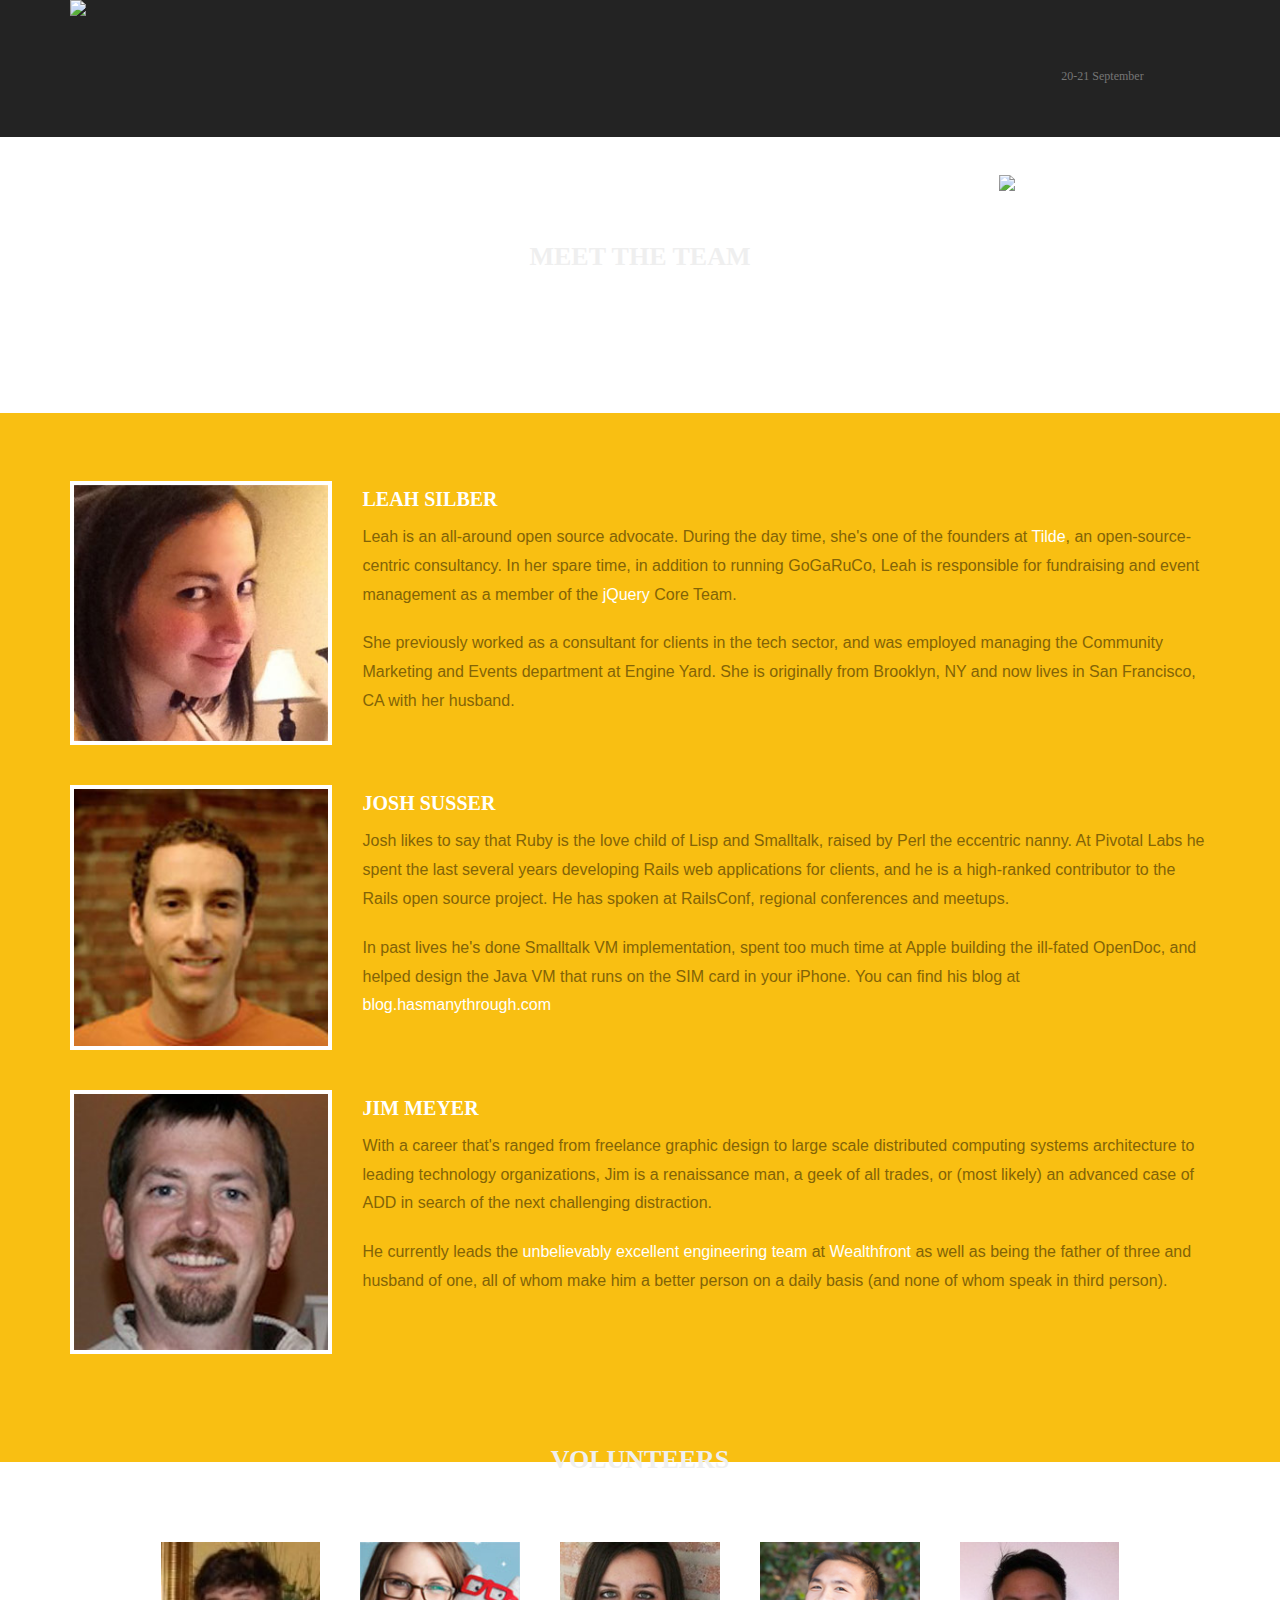
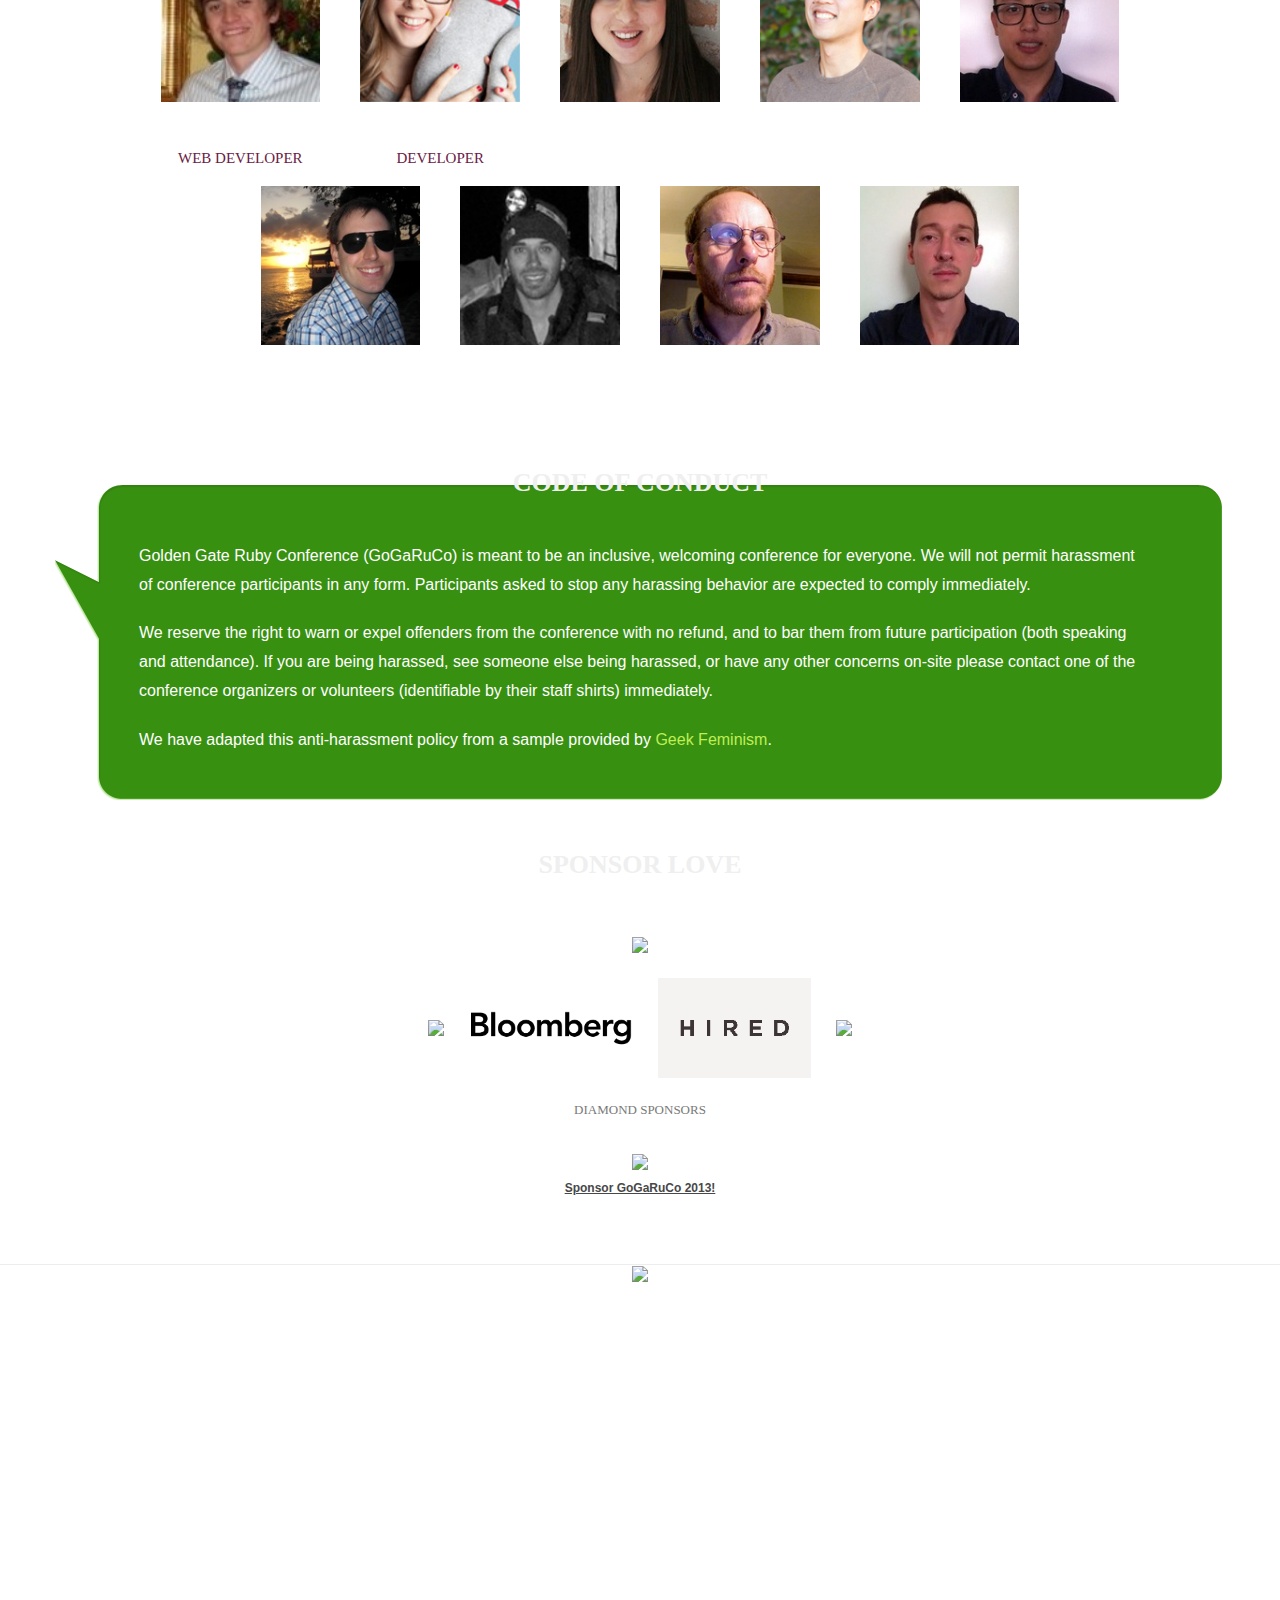
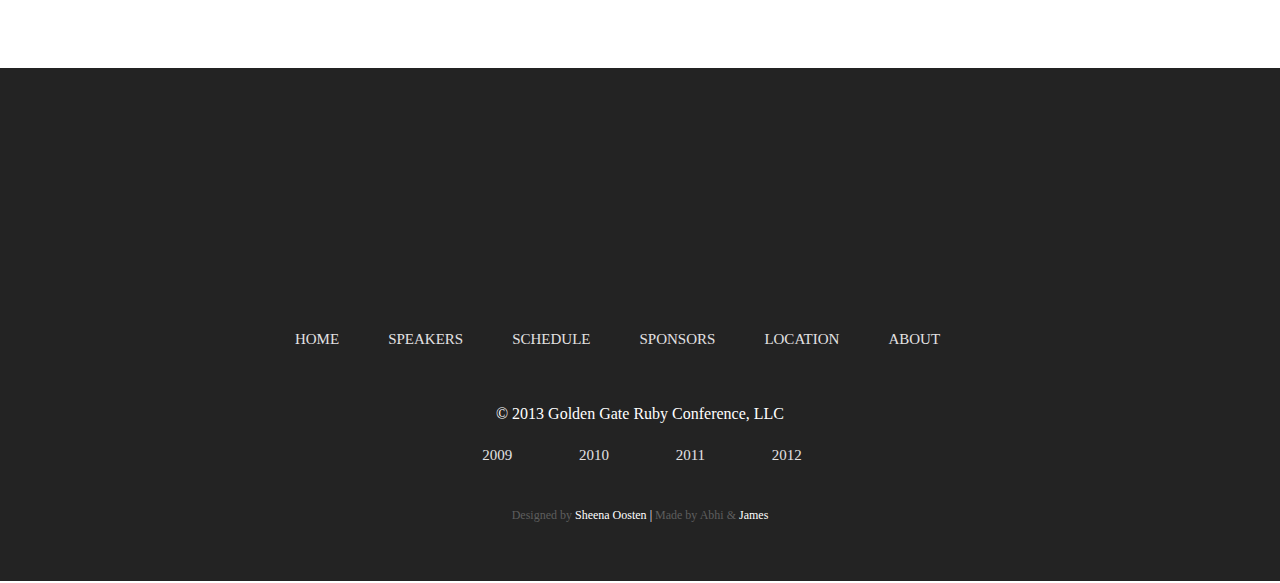
==== commit 0cdbbb1f: "Automated commit at 2013-09-20 23:12:00 UTC by middleman-deploy 3.0.14" ====
--- a/about.html
+++ b/about.html
@@ -10,7 +10,7 @@
     <title>GoGaRuCo 2013</title>
 
     <link href="stylesheets/normalize.css?1372744883" media="screen" rel="stylesheet" type="text/css" />
-<link href="stylesheets/all.css?1374383608" media="screen" rel="stylesheet" type="text/css" />
+<link href="stylesheets/all.css?1379718182" media="screen" rel="stylesheet" type="text/css" />
     <script src="javascripts/foundation.modernizr.js?1372744883" type="text/javascript"></script>
   </head>
   <body class="about">
@@ -21,6 +21,7 @@
           <li><a href="index.html"><img src="images/GoGaruco-logo.png?1372744883" /></a></li>
           <li><a href="index.html">Home</a></li>
           <li><a href="speakers.html">Speakers</a></li>
+          <li><a href="schedule.html">Schedule</a></li>
           <li><a href="sponsors.html">Sponsors</a></li>
           <li><a href="location.html">Location</a></li>
           <li><a href="about.html">About</a></li>
@@ -28,7 +29,6 @@
         </div>
         <div class="large-2 columns">
         <div id="register">
-          <a href="registration.html">Register Here</a>
           <div id="date">20-21 September</div>
         </div>
         </div>
@@ -81,25 +81,88 @@
 </div>
 <div id="volunteers">
   <div class="row" style="text-align: center; margin: 0 auto; ">
-        <div class="volunteer">
-          <a href="http://www.hjhart.com">
-              <img src="images/team/james.jpg?1374118175" />
-          </a>
-          <a href="http://www.hjhart.com" class="volunteer-url">
-            James Hart
-          </a>
-          <span class="volunteer-title">Web Developer</span>
-        </div>
-        <div class="volunteer">
-          <a href="https://twitter.com/rachelmyers">
-              <img src="images/team/rachel.jpg?1374118175" />
-          </a>
-          <a href="https://twitter.com/rachelmyers" class="volunteer-url">
-            Rachel Myers
-          </a>
-          <span class="volunteer-title">Title Here</span>
-        </div>
-      </div>
+    <div class="volunteer">
+      <a href="http://www.hjhart.com">
+          <img src="images/team/james.jpg?1374118175" />
+      </a>
+      <a href="http://www.hjhart.com" class="volunteer-url">
+        James Hart
+      </a>
+      <span class="volunteer-title">Web Developer</span>
+    </div>
+    <div class="volunteer">
+      <a href="https://twitter.com/rachelmyers">
+          <img src="images/team/rachel.jpg?1374118175" />
+      </a>
+      <a href="https://twitter.com/rachelmyers" class="volunteer-url">
+        Rachel Myers
+      </a>
+      <span class="volunteer-title">Developer</span>
+    </div>
+    <div class="volunteer">
+      <a href="http://www.twitter.com/SRobTweets">
+        <img src="images/team/sara.jpg?1379475560" />
+      </a>
+      <a href="http://www.twitter.com/SRobTweets" class="volunteer-url">
+        Sara Robinson
+      </a>
+      <span class="volunteer-title">&nbsp;</span>
+    </div>
+    <div class="volunteer">
+      <a href="http://www.twitter.com/johnkchow">
+        <img src="images/team/john.jpg?1379475560" />
+      </a>
+      <a href="http://www.twitter.com/johnkchow" class="volunteer-url">
+        John Chow
+      </a>
+      <span class="volunteer-title">&nbsp;</span>
+    </div>
+    <div class="volunteer">
+      <a href="http://www.twitter.com/twenty2twoss">
+        <img src="images/team/stephen.jpg?1379475560" />
+      </a>
+      <a href="http://www.twitter.com/twenty2twoss" class="volunteer-url">
+        Stephen Chen
+      </a>
+      <span class="volunteer-title">&nbsp;</span>
+    </div>
+    <div class="volunteer">
+      <a href="http://www.twitter.com/skisulli">
+        <img src="images/team/ryan.jpg?1379475560" />
+      </a>
+      <a href="http://www.twitter.com/skisulli" class="volunteer-url">
+        Ryan Sullivan
+      </a>
+      <span class="volunteer-title">&nbsp;</span>
+    </div>
+    <div class="volunteer">
+      <a href="http://www.twitter.com/up2matt">
+        <img src="images/team/matt.jpg?1379475560" />
+      </a>
+      <a href="http://www.twitter.com/up2matt" class="volunteer-url">
+        Matt Freeman
+      </a>
+      <span class="volunteer-title">&nbsp;</span>
+    </div>
+    <div class="volunteer">
+      <a href="#">
+        <img src="images/team/dan.jpg?1379475560" />
+      </a>
+      <a href="#" class="volunteer-url">
+        Dan Steinicke
+      </a>
+      <span class="volunteer-title">&nbsp;</span>
+    </div>
+    <div class="volunteer">
+      <a href="#">
+        <img src="images/team/rico.jpg?1379475560" />
+      </a>
+      <a href="#" class="volunteer-url">
+        Rico Jones
+      </a>
+      <span class="volunteer-title">&nbsp;</span>
+    </div>
+  </div>
 </div>
 <div id="about-code-of-conduct-heading">
   <h2>Code of Conduct</h2>
@@ -124,6 +187,12 @@
       
         <li><a href="http://www.newrelic.com/"><img src="images/sponsors/new_relic.png?1372744883" /></a></li>
       
+        <li><a href="http://bloomberg.com"><img src="images/sponsors/bloomberg.png?1379475560" /></a></li>
+      
+        <li><a href="http://www.hired.com"><img src="images/sponsors/hired.png?1379718181" /></a></li>
+      
+        <li><a href="http://www.tilde.io/"><img src="images/sponsors/tilde.png?1372744883" /></a></li>
+      
     </ul>
     <span>Diamond Sponsors</span>
   </div>
@@ -133,8 +202,6 @@
   <div class="sponsor_level secondary hidden">
     <ul>
       
-        <li><a href="http://www.tilde.io/"><img src="images/sponsors/tilde.png?1372744883" /></a></li>
-      
         <li><a href="http://www.carbonfive.com/"><img src="images/sponsors/carbon_five.png?1372744883" /></a></li>
       
         <li><a href="http://www.stormpath.com/"><img src="images/sponsors/stormpath.png?1372744883" /></a></li>
@@ -142,6 +209,8 @@
         <li><a href="http://causes.com/"><img src="images/sponsors/causes.png?1374118175" /></a></li>
       
         <li><a href="http://www.getbraintree.com/"><img src="images/sponsors/braintree.png?1374118175" /></a></li>
+      
+        <li><a href="http://www.sharethrough.com/"><img src="images/sponsors/sharethrough.png?1379475560" /></a></li>
       
     </ul>
     <span>Platinum Sponsors</span>
@@ -150,32 +219,62 @@
   <div class="sponsor_level secondary hidden">
     <ul>
       
-        <li><a href="http://www.sharethrough.com/"><img src="images/sponsors/sharethrough.png?1374118175" /></a></li>
-      
         <li><a href="http://developer.rackspace.com"><img src="images/sponsors/rackspace.png?1374118175" /></a></li>
       
         <li><a href="http://www.pivotallabs.com"><img src="images/sponsors/pivotal.png?1374118175" /></a></li>
       
         <li><a href="http://www.intridea.com"><img src="images/sponsors/intridea.png?1374118175" /></a></li>
+      
+        <li><a href="http://www.lumosity.com/"><img src="images/sponsors/lumosity.png?1374118175" /></a></li>
+      
+        <li><a href="http://www.bluebox.net"><img src="images/sponsors/bluebox.png?1379475560" /></a></li>
       
     </ul>
     <span>Platinum Sponsors</span>
   </div>
   
+  <div class="sponsor_level secondary hidden">
+    <ul>
+      
+        <li><a href="http://www.yammer.com"><img src="images/sponsors/yammer.png?1379475560" /></a></li>
+      
+        <li><a href="http://www.ninefold.com"><img src="images/sponsors/ninefold.png?1379475560" /></a></li>
+      
+        <li><a href="http://www.engineyard.com"><img src="images/sponsors/engineyard.png?1379475560" /></a></li>
+      
+    </ul>
+    <span>Platinum Sponsors</span>
+  </div>
+  
   
       
       <div class="sponsor_level secondary hidden">
         <ul>
           
-              <li><a href="http://www.lumosity.com/"><img src="images/sponsors/lumosity.png?1374118175" /></a></li>
+              <li><a href="http://www.wyeworks.com/"><img src="images/sponsors/wyeworks.png?1379475560" /></a></li>
           
               <li><a href="http://wanelo.com/"><img src="images/sponsors/wanelo.png?1374118175" /></a></li>
           
+              <li><a href="http://www.modcloth.com/about_us"><img src="images/sponsors/modcloth.png?1379475560" /></a></li>
+          
         </ul>
         <span>Gold Sponsors</span>
       </div>
       
   
+  
+      
+      <div class="sponsor_level secondary hidden">
+        <ul>
+          
+              <li><a href="http://www.stickermule.com"><img src="images/sponsors/stickermule.png?1379475560" /></a></li>
+          
+              <li><a href="http://www.fromatob.com"><img src="images/sponsors/fromatob.png?1379475560" /></a></li>
+          
+        </ul>
+        <span>Silver Sponsors</span>
+      </div>
+      
   
   <img src="images/sponsor-line-bottom.png?1372744883" />
   <br/>
@@ -196,6 +295,7 @@
         <ul class="nav">
           <li><a href="index.html">Home</a></li>
           <li><a href="speakers.html">Speakers</a></li>
+          <li><a href="schedule.html">Schedule</a></li>
           <li><a href="sponsors.html">Sponsors</a></li>
           <li><a href="location.html">Location</a></li>
           <li><a href="about.html">About</a></li>
--- a/stylesheets/all.css
+++ b/stylesheets/all.css
@@ -5222,7 +5222,7 @@
 
 /* line 23, /Users/hjhart/workspace/gogaruco/source/stylesheets/_layout.scss */
 #register {
-  margin: 50px 50px 0 0; }
+  margin: 70px 50px 0 0; }
   /* line 26, /Users/hjhart/workspace/gogaruco/source/stylesheets/_layout.scss */
   #register a {
     display: block;
@@ -6094,8 +6094,12 @@
       #speakers-roster .speaker-name a:hover {
         color: #f9bf12;
         text-decoration: none; }
-
-/* line 133, /Users/hjhart/workspace/gogaruco/source/stylesheets/all.css.scss */
+  /* line 131, /Users/hjhart/workspace/gogaruco/source/stylesheets/all.css.scss */
+  #speakers-roster .byline {
+    color: #a2a2a2;
+    font-size: 1em; }
+
+/* line 137, /Users/hjhart/workspace/gogaruco/source/stylesheets/all.css.scss */
 #sponsors-heading {
   margin: 0 auto;
   text-align: center;
@@ -6115,30 +6119,30 @@
     padding: 24px 0;
     margin-top: 0; }
 
-/* line 139, /Users/hjhart/workspace/gogaruco/source/stylesheets/all.css.scss */
+/* line 143, /Users/hjhart/workspace/gogaruco/source/stylesheets/all.css.scss */
 #sponsors {
   background-image: url("../images/grey-noise-bg.jpg?1372744883");
   text-align: center;
   padding: 70px 0; }
-  /* line 144, /Users/hjhart/workspace/gogaruco/source/stylesheets/all.css.scss */
+  /* line 148, /Users/hjhart/workspace/gogaruco/source/stylesheets/all.css.scss */
   #sponsors .sponsor_level {
     height: 200px; }
     @media screen and (max-width: 800px) {
-      /* line 144, /Users/hjhart/workspace/gogaruco/source/stylesheets/all.css.scss */
+      /* line 148, /Users/hjhart/workspace/gogaruco/source/stylesheets/all.css.scss */
       #sponsors .sponsor_level {
         height: 280px; } }
     @media screen and (max-width: 800px) {
-      /* line 151, /Users/hjhart/workspace/gogaruco/source/stylesheets/all.css.scss */
+      /* line 155, /Users/hjhart/workspace/gogaruco/source/stylesheets/all.css.scss */
       #sponsors .sponsor_level.secondary {
         position: relative;
         top: -280px !important;
         height: 0px; } }
-    /* line 158, /Users/hjhart/workspace/gogaruco/source/stylesheets/all.css.scss */
+    /* line 162, /Users/hjhart/workspace/gogaruco/source/stylesheets/all.css.scss */
     #sponsors .sponsor_level.secondary {
       position: relative;
       top: -200px;
       height: 0px; }
-    /* line 164, /Users/hjhart/workspace/gogaruco/source/stylesheets/all.css.scss */
+    /* line 168, /Users/hjhart/workspace/gogaruco/source/stylesheets/all.css.scss */
     #sponsors .sponsor_level span {
       font-size: 0.8125em;
       color: #797979;
@@ -6146,18 +6150,18 @@
       text-transform: uppercase;
       padding-bottom: 20px;
       display: block; }
-    /* line 173, /Users/hjhart/workspace/gogaruco/source/stylesheets/all.css.scss */
+    /* line 177, /Users/hjhart/workspace/gogaruco/source/stylesheets/all.css.scss */
     #sponsors .sponsor_level ul {
       padding: 25px 0 5px 0; }
-      /* line 175, /Users/hjhart/workspace/gogaruco/source/stylesheets/all.css.scss */
+      /* line 179, /Users/hjhart/workspace/gogaruco/source/stylesheets/all.css.scss */
       #sponsors .sponsor_level ul li {
         display: inline; }
-        /* line 178, /Users/hjhart/workspace/gogaruco/source/stylesheets/all.css.scss */
+        /* line 182, /Users/hjhart/workspace/gogaruco/source/stylesheets/all.css.scss */
         #sponsors .sponsor_level ul li img {
           max-height: 100px;
           max-width: 185px;
           padding: 0 10px; }
-  /* line 187, /Users/hjhart/workspace/gogaruco/source/stylesheets/all.css.scss */
+  /* line 191, /Users/hjhart/workspace/gogaruco/source/stylesheets/all.css.scss */
   #sponsors .prospectus {
     margin-top: 12px;
     display: block;
@@ -6167,42 +6171,42 @@
     text-decoration: underline;
     width: 100%; }
 
-/* line 198, /Users/hjhart/workspace/gogaruco/source/stylesheets/all.css.scss */
+/* line 202, /Users/hjhart/workspace/gogaruco/source/stylesheets/all.css.scss */
 .hidden {
   display: none; }
 
-/* line 202, /Users/hjhart/workspace/gogaruco/source/stylesheets/all.css.scss */
+/* line 206, /Users/hjhart/workspace/gogaruco/source/stylesheets/all.css.scss */
 #team {
   background-color: #f9bf12;
   color: #836407;
   line-height: 1.9em;
   padding: 68px 0px; }
-  /* line 203, /Users/hjhart/workspace/gogaruco/source/stylesheets/all.css.scss */
+  /* line 207, /Users/hjhart/workspace/gogaruco/source/stylesheets/all.css.scss */
   #team h2 {
     font-family: 'Square721BT-Bold';
     font-size: 1.25em;
     color: white;
     text-transform: uppercase; }
-  /* line 210, /Users/hjhart/workspace/gogaruco/source/stylesheets/all.css.scss */
+  /* line 214, /Users/hjhart/workspace/gogaruco/source/stylesheets/all.css.scss */
   #team a {
     color: white; }
-  /* line 219, /Users/hjhart/workspace/gogaruco/source/stylesheets/all.css.scss */
+  /* line 223, /Users/hjhart/workspace/gogaruco/source/stylesheets/all.css.scss */
   #team img {
     border: 4px solid white; }
-  /* line 223, /Users/hjhart/workspace/gogaruco/source/stylesheets/all.css.scss */
+  /* line 227, /Users/hjhart/workspace/gogaruco/source/stylesheets/all.css.scss */
   #team .row {
     margin-bottom: 40px; }
-  /* line 227, /Users/hjhart/workspace/gogaruco/source/stylesheets/all.css.scss */
+  /* line 231, /Users/hjhart/workspace/gogaruco/source/stylesheets/all.css.scss */
   #team .podium {
     position: relative;
     width: 66.66667%;
     float: left; }
-    /* line 232, /Users/hjhart/workspace/gogaruco/source/stylesheets/all.css.scss */
+    /* line 236, /Users/hjhart/workspace/gogaruco/source/stylesheets/all.css.scss */
     #team .podium img {
       width: 460px;
       border: 4px solid white; }
 
-/* line 239, /Users/hjhart/workspace/gogaruco/source/stylesheets/all.css.scss */
+/* line 243, /Users/hjhart/workspace/gogaruco/source/stylesheets/all.css.scss */
 #volunteers-heading {
   margin: 0 auto;
   text-align: center;
@@ -6222,20 +6226,20 @@
     padding: 24px 0;
     margin-top: 0; }
 
-/* line 245, /Users/hjhart/workspace/gogaruco/source/stylesheets/all.css.scss */
+/* line 249, /Users/hjhart/workspace/gogaruco/source/stylesheets/all.css.scss */
 #volunteers {
   padding: 68px 0;
   background: url("../images/speaker-bg.jpg?1372744883");
   color: white; }
-  /* line 250, /Users/hjhart/workspace/gogaruco/source/stylesheets/all.css.scss */
+  /* line 254, /Users/hjhart/workspace/gogaruco/source/stylesheets/all.css.scss */
   #volunteers img {
     width: 100%; }
-  /* line 254, /Users/hjhart/workspace/gogaruco/source/stylesheets/all.css.scss */
+  /* line 258, /Users/hjhart/workspace/gogaruco/source/stylesheets/all.css.scss */
   #volunteers .volunteer {
     display: inline-block;
     width: 16.7%;
-    padding: 0 0.875em; }
-  /* line 260, /Users/hjhart/workspace/gogaruco/source/stylesheets/all.css.scss */
+    padding: 0.5em 0.875em; }
+  /* line 264, /Users/hjhart/workspace/gogaruco/source/stylesheets/all.css.scss */
   #volunteers a.volunteer-url {
     font-family: 'Square721BT-Bold';
     color: white;
@@ -6244,7 +6248,7 @@
     display: block;
     text-align: center;
     text-transform: uppercase; }
-  /* line 270, /Users/hjhart/workspace/gogaruco/source/stylesheets/all.css.scss */
+  /* line 274, /Users/hjhart/workspace/gogaruco/source/stylesheets/all.css.scss */
   #volunteers .volunteer-title {
     display: block;
     margin-top: 13px;
@@ -6253,11 +6257,11 @@
     text-align: center;
     text-transform: uppercase;
     font-family: "AntennaCond-Regular"; }
-  /* line 280, /Users/hjhart/workspace/gogaruco/source/stylesheets/all.css.scss */
+  /* line 284, /Users/hjhart/workspace/gogaruco/source/stylesheets/all.css.scss */
   #volunteers img {
     border: 4px solid white; }
 
-/* line 285, /Users/hjhart/workspace/gogaruco/source/stylesheets/all.css.scss */
+/* line 289, /Users/hjhart/workspace/gogaruco/source/stylesheets/all.css.scss */
 #about-code-of-conduct-heading {
   margin: 0 auto;
   text-align: center;
@@ -6276,20 +6280,20 @@
     padding: 24px 0;
     margin-top: 0; }
 
-/* line 290, /Users/hjhart/workspace/gogaruco/source/stylesheets/all.css.scss */
+/* line 294, /Users/hjhart/workspace/gogaruco/source/stylesheets/all.css.scss */
 #about-code-of-conduct {
   background-image: url("../images/whats-new-bg.jpg?1372744883");
   padding-bottom: 66px; }
-  /* line 294, /Users/hjhart/workspace/gogaruco/source/stylesheets/all.css.scss */
+  /* line 298, /Users/hjhart/workspace/gogaruco/source/stylesheets/all.css.scss */
   #about-code-of-conduct #conduct-policy {
     background: url("../images/green-bubble-wide-bg.png?1374118175") no-repeat;
     padding: 26px 74px 26px 84px;
     color: white; }
-  /* line 301, /Users/hjhart/workspace/gogaruco/source/stylesheets/all.css.scss */
+  /* line 305, /Users/hjhart/workspace/gogaruco/source/stylesheets/all.css.scss */
   #about-code-of-conduct p a {
     color: #beef54; }
 
-/* line 307, /Users/hjhart/workspace/gogaruco/source/stylesheets/all.css.scss */
+/* line 311, /Users/hjhart/workspace/gogaruco/source/stylesheets/all.css.scss */
 #kick-off-party {
   padding-top: 65px;
   padding-bottom: 67px;
@@ -6298,21 +6302,21 @@
   color: #836407;
   text-transform: uppercase;
   font-family: 'Square721BT-RomanExtended'; }
-  /* line 316, /Users/hjhart/workspace/gogaruco/source/stylesheets/all.css.scss */
+  /* line 320, /Users/hjhart/workspace/gogaruco/source/stylesheets/all.css.scss */
   #kick-off-party strong {
     font-family: 'Square721BT-BoldExtended'; }
-  /* line 320, /Users/hjhart/workspace/gogaruco/source/stylesheets/all.css.scss */
+  /* line 324, /Users/hjhart/workspace/gogaruco/source/stylesheets/all.css.scss */
   #kick-off-party #kick-off-party-info {
     background-color: #d9a60e;
     padding: 40px 0;
     -webkit-border-radius: 10px;
     border-radius: 10px; }
-  /* line 326, /Users/hjhart/workspace/gogaruco/source/stylesheets/all.css.scss */
+  /* line 330, /Users/hjhart/workspace/gogaruco/source/stylesheets/all.css.scss */
   #kick-off-party .event-details span {
     display: block;
     padding-bottom: 7px; }
 
-/* line 332, /Users/hjhart/workspace/gogaruco/source/stylesheets/all.css.scss */
+/* line 336, /Users/hjhart/workspace/gogaruco/source/stylesheets/all.css.scss */
 #daily-sessions-header {
   margin: 0 auto;
   text-align: center;
@@ -6331,80 +6335,87 @@
     padding: 24px 0;
     margin-top: 0; }
 
-/* line 337, /Users/hjhart/workspace/gogaruco/source/stylesheets/all.css.scss */
+/* line 341, /Users/hjhart/workspace/gogaruco/source/stylesheets/all.css.scss */
 #daily-sessions {
   background-image: url("../images/grey-noise-bg.jpg?1372744883");
   text-align: center;
   padding: 70px 0; }
-  /* line 342, /Users/hjhart/workspace/gogaruco/source/stylesheets/all.css.scss */
+  /* line 346, /Users/hjhart/workspace/gogaruco/source/stylesheets/all.css.scss */
   #daily-sessions table {
     width: 100%;
     text-align: left;
     background-color: transparent;
     border-spacing: 3px;
     border-collapse: separate; }
-    /* line 349, /Users/hjhart/workspace/gogaruco/source/stylesheets/all.css.scss */
+    /* line 353, /Users/hjhart/workspace/gogaruco/source/stylesheets/all.css.scss */
     #daily-sessions table strong {
       font-family: 'Antenna-Bold'; }
-    /* line 353, /Users/hjhart/workspace/gogaruco/source/stylesheets/all.css.scss */
+    /* line 357, /Users/hjhart/workspace/gogaruco/source/stylesheets/all.css.scss */
+    #daily-sessions table th.cell-main {
+      width: 42%; }
+    /* line 358, /Users/hjhart/workspace/gogaruco/source/stylesheets/all.css.scss */
     #daily-sessions table td, #daily-sessions table th {
       padding: 25px; }
-    /* line 357, /Users/hjhart/workspace/gogaruco/source/stylesheets/all.css.scss */
+    /* line 362, /Users/hjhart/workspace/gogaruco/source/stylesheets/all.css.scss */
     #daily-sessions table td:nth-child(1), #daily-sessions table th:nth-child(1) {
       background-color: #a9a9a9;
       text-align: center; }
-    /* line 362, /Users/hjhart/workspace/gogaruco/source/stylesheets/all.css.scss */
+    /* line 367, /Users/hjhart/workspace/gogaruco/source/stylesheets/all.css.scss */
     #daily-sessions table thead {
       text-transform: uppercase;
       font-size: 1.5625em; }
-      /* line 366, /Users/hjhart/workspace/gogaruco/source/stylesheets/all.css.scss */
+      /* line 371, /Users/hjhart/workspace/gogaruco/source/stylesheets/all.css.scss */
       #daily-sessions table thead th {
         margin: 4px;
         font-family: 'Antenna-Bold';
         background-color: #1f1f1f;
         color: white; }
-    /* line 376, /Users/hjhart/workspace/gogaruco/source/stylesheets/all.css.scss */
+    /* line 381, /Users/hjhart/workspace/gogaruco/source/stylesheets/all.css.scss */
     #daily-sessions table tbody tr:nth-child(odd) {
       background-color: #e4e4e4; }
-    /* line 379, /Users/hjhart/workspace/gogaruco/source/stylesheets/all.css.scss */
+    /* line 384, /Users/hjhart/workspace/gogaruco/source/stylesheets/all.css.scss */
     #daily-sessions table tbody tr:nth-child(even) {
       background-color: #dbdbdb; }
-    /* line 382, /Users/hjhart/workspace/gogaruco/source/stylesheets/all.css.scss */
+    /* line 387, /Users/hjhart/workspace/gogaruco/source/stylesheets/all.css.scss */
     #daily-sessions table tbody tr.food {
       background-color: #00adbb; }
-      /* line 383, /Users/hjhart/workspace/gogaruco/source/stylesheets/all.css.scss */
+      /* line 388, /Users/hjhart/workspace/gogaruco/source/stylesheets/all.css.scss */
       #daily-sessions table tbody tr.food .name {
         color: #ffffff; }
-      /* line 387, /Users/hjhart/workspace/gogaruco/source/stylesheets/all.css.scss */
+      /* line 392, /Users/hjhart/workspace/gogaruco/source/stylesheets/all.css.scss */
       #daily-sessions table tbody tr.food .speaker, #daily-sessions table tbody tr.food .note {
         color: #005057; }
-      /* line 391, /Users/hjhart/workspace/gogaruco/source/stylesheets/all.css.scss */
+      /* line 396, /Users/hjhart/workspace/gogaruco/source/stylesheets/all.css.scss */
       #daily-sessions table tbody tr.food .byline {
         color: #e5e5e5; }
-      /* line 396, /Users/hjhart/workspace/gogaruco/source/stylesheets/all.css.scss */
+      /* line 401, /Users/hjhart/workspace/gogaruco/source/stylesheets/all.css.scss */
       #daily-sessions table tbody tr.food td {
         background-color: #00adbb; }
-    /* line 401, /Users/hjhart/workspace/gogaruco/source/stylesheets/all.css.scss */
+    /* line 406, /Users/hjhart/workspace/gogaruco/source/stylesheets/all.css.scss */
     #daily-sessions table tbody tr.other {
       background-color: #a9a9a9; }
-      /* line 404, /Users/hjhart/workspace/gogaruco/source/stylesheets/all.css.scss */
+      /* line 409, /Users/hjhart/workspace/gogaruco/source/stylesheets/all.css.scss */
       #daily-sessions table tbody tr.other .name {
         color: #ffffff; }
-    /* line 410, /Users/hjhart/workspace/gogaruco/source/stylesheets/all.css.scss */
+    /* line 415, /Users/hjhart/workspace/gogaruco/source/stylesheets/all.css.scss */
     #daily-sessions table tbody tr .name {
       font-size: 1.25em;
       color: #009ba8;
       font-family: 'Square721BT-Bold'; }
-    /* line 416, /Users/hjhart/workspace/gogaruco/source/stylesheets/all.css.scss */
+    /* line 421, /Users/hjhart/workspace/gogaruco/source/stylesheets/all.css.scss */
     #daily-sessions table tbody tr .speaker, #daily-sessions table tbody tr .note {
       color: #595959;
       font-size: 1em; }
-    /* line 421, /Users/hjhart/workspace/gogaruco/source/stylesheets/all.css.scss */
+    /* line 426, /Users/hjhart/workspace/gogaruco/source/stylesheets/all.css.scss */
+    #daily-sessions table tbody tr .slides {
+      color: #d61a69;
+      font-weight: bold; }
+    /* line 431, /Users/hjhart/workspace/gogaruco/source/stylesheets/all.css.scss */
     #daily-sessions table tbody tr .byline {
       color: #a2a2a2;
       font-size: 1em; }
 
-/* line 430, /Users/hjhart/workspace/gogaruco/source/stylesheets/all.css.scss */
+/* line 440, /Users/hjhart/workspace/gogaruco/source/stylesheets/all.css.scss */
 #schedule-descriptions-header {
   margin: 0 auto;
   text-align: center;
@@ -6423,31 +6434,31 @@
     padding: 24px 0;
     margin-top: 0; }
 
-/* line 435, /Users/hjhart/workspace/gogaruco/source/stylesheets/all.css.scss */
+/* line 445, /Users/hjhart/workspace/gogaruco/source/stylesheets/all.css.scss */
 #schedule-descriptions {
   padding-top: 70px;
   padding-bottom: 70px;
   background: url("../images/speaker-bg.jpg?1372744883");
   color: white;
   line-height: 1.6em; }
-  /* line 442, /Users/hjhart/workspace/gogaruco/source/stylesheets/all.css.scss */
+  /* line 452, /Users/hjhart/workspace/gogaruco/source/stylesheets/all.css.scss */
   #schedule-descriptions img {
     border: 3px solid white; }
-  /* line 446, /Users/hjhart/workspace/gogaruco/source/stylesheets/all.css.scss */
+  /* line 456, /Users/hjhart/workspace/gogaruco/source/stylesheets/all.css.scss */
   #schedule-descriptions .talk-title {
     font-size: 1.125em;
     display: block;
     margin-bottom: 2px;
     font-family: 'Square721BT-Bold';
     text-transform: uppercase; }
-    /* line 453, /Users/hjhart/workspace/gogaruco/source/stylesheets/all.css.scss */
+    /* line 463, /Users/hjhart/workspace/gogaruco/source/stylesheets/all.css.scss */
     #schedule-descriptions .talk-title a {
       color: white; }
-      /* line 456, /Users/hjhart/workspace/gogaruco/source/stylesheets/all.css.scss */
+      /* line 466, /Users/hjhart/workspace/gogaruco/source/stylesheets/all.css.scss */
       #schedule-descriptions .talk-title a:hover {
         color: #f9bf12;
         text-decoration: none; }
-  /* line 463, /Users/hjhart/workspace/gogaruco/source/stylesheets/all.css.scss */
+  /* line 473, /Users/hjhart/workspace/gogaruco/source/stylesheets/all.css.scss */
   #schedule-descriptions .speaker-name {
     color: #75234e;
     font-family: 'AntennaCond-Regular';
